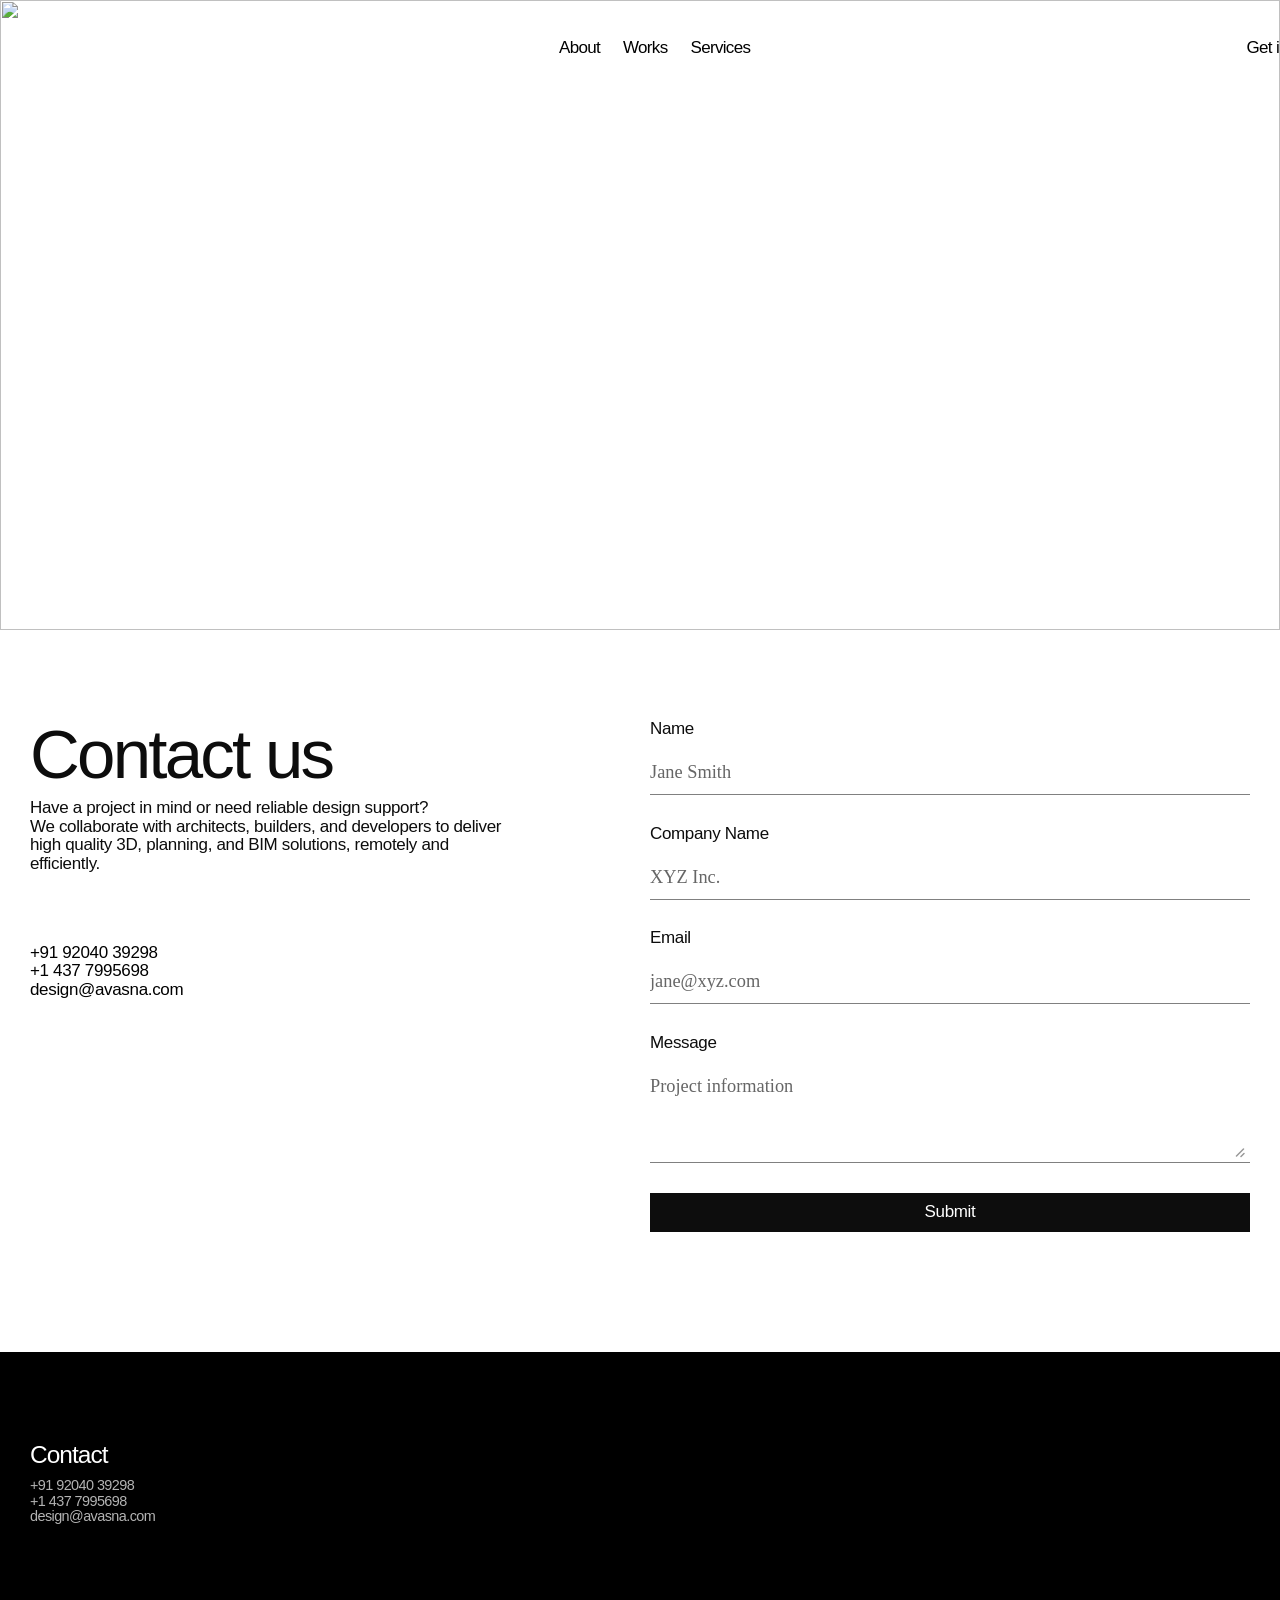
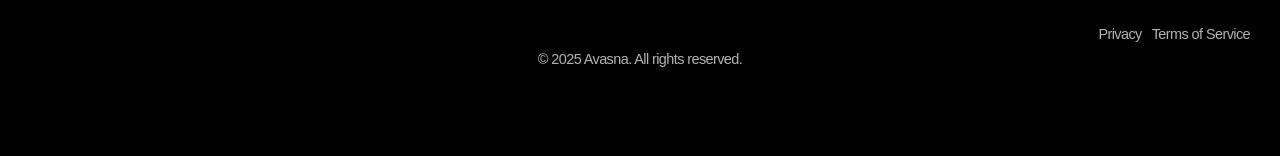
==== contact/index.html @ dd9eb486 "Add files via upload" ====
<!DOCTYPE html><!-- Made in Framer · framer.com ✨ --><!-- Published Apr 28, 2026, 6:02 PM UTC --><html lang="en" data-redirect-timezone="1" class="lenis"><head><meta http-equiv="Content-Type" content="text/html; charset=UTF-8"><style rel="stylesheet" type="text/css">@charset "utf-8";

@font-face { font-family: "Host Grotesk"; font-style: italic; font-weight: 700; font-display: swap; src: url("https://fonts.gstatic.com/s/hostgrotesk/v5/co3SmWBnlCJ3U42vbbfdwMjZoULo4bgYM-BIrC-NwVKT9xd8AnI.woff2") format("woff2"); unicode-range: U+100-2BA, U+2BD-2C5, U+2C7-2CC, U+2CE-2D7, U+2DD-2FF, U+304, U+308, U+329, U+1D00-1DBF, U+1E00-1E9F, U+1EF2-1EFF, U+2020, U+20A0-20AB, U+20AD-20C0, U+2113, U+2C60-2C7F, U+A720-A7FF; }

@font-face { font-family: "Host Grotesk"; font-style: italic; font-weight: 700; font-display: swap; src: url("https://fonts.gstatic.com/s/hostgrotesk/v5/co3SmWBnlCJ3U42vbbfdwMjZoULo4bgYM-BIrC-NwVKT-Rd8.woff2") format("woff2"); unicode-range: U+0-FF, U+131, U+152-153, U+2BB-2BC, U+2C6, U+2DA, U+2DC, U+304, U+308, U+329, U+2000-206F, U+20AC, U+2122, U+2191, U+2193, U+2212, U+2215, U+FEFF, U+FFFD; }

@font-face { font-family: "Host Grotesk"; font-style: normal; font-weight: 700; font-display: swap; src: url("https://fonts.gstatic.com/s/hostgrotesk/v5/co3UmWBnlCJ3U42vbbfdwMjzqHAXOdFzqU5PuQDJ_h-j-w94.woff2") format("woff2"); unicode-range: U+100-2BA, U+2BD-2C5, U+2C7-2CC, U+2CE-2D7, U+2DD-2FF, U+304, U+308, U+329, U+1D00-1DBF, U+1E00-1E9F, U+1EF2-1EFF, U+2020, U+20A0-20AB, U+20AD-20C0, U+2113, U+2C60-2C7F, U+A720-A7FF; }

@font-face { font-family: "Host Grotesk"; font-style: normal; font-weight: 700; font-display: swap; src: url("https://fonts.gstatic.com/s/hostgrotesk/v5/co3UmWBnlCJ3U42vbbfdwMjzqHAXOdFzqU5PuQDJ_hGj-w.woff2") format("woff2"); unicode-range: U+0-FF, U+131, U+152-153, U+2BB-2BC, U+2C6, U+2DA, U+2DC, U+304, U+308, U+329, U+2000-206F, U+20AC, U+2122, U+2191, U+2193, U+2212, U+2215, U+FEFF, U+FFFD; }

@font-face { font-family: "Fragment Mono"; font-style: normal; font-weight: 400; src: url("https://fonts.gstatic.com/s/fragmentmono/v6/4iCr6K5wfMRRjxp0DA6-2CLnB45HhrUI.woff2") format("woff2"); unicode-range: U+460-52F, U+1C80-1C8A, U+20B4, U+2DE0-2DFF, U+A640-A69F, U+FE2E-FE2F; }

@font-face { font-family: "Fragment Mono"; font-style: normal; font-weight: 400; src: url("https://fonts.gstatic.com/s/fragmentmono/v6/4iCr6K5wfMRRjxp0DA6-2CLnB41HhrUI.woff2") format("woff2"); unicode-range: U+100-2BA, U+2BD-2C5, U+2C7-2CC, U+2CE-2D7, U+2DD-2FF, U+304, U+308, U+329, U+1D00-1DBF, U+1E00-1E9F, U+1EF2-1EFF, U+2020, U+20A0-20AB, U+20AD-20C0, U+2113, U+2C60-2C7F, U+A720-A7FF; }

@font-face { font-family: "Fragment Mono"; font-style: normal; font-weight: 400; src: url("https://fonts.gstatic.com/s/fragmentmono/v6/4iCr6K5wfMRRjxp0DA6-2CLnB4NHhg.woff2") format("woff2"); unicode-range: U+0-FF, U+131, U+152-153, U+2BB-2BC, U+2C6, U+2DA, U+2DC, U+304, U+308, U+329, U+2000-206F, U+20AC, U+2122, U+2191, U+2193, U+2212, U+2215, U+FEFF, U+FFFD; }

@font-face { font-family: "Host Grotesk"; src: url("https://fonts.gstatic.com/s/hostgrotesk/v4/co3UmWBnlCJ3U42vbbfdwMjzqHAXOdFzqU5PubnOzhOp-j94InI.woff2"); font-display: swap; font-style: normal; font-weight: 300; }

@font-face { font-family: "Host Grotesk"; src: url("https://fonts.gstatic.com/s/hostgrotesk/v4/co3UmWBnlCJ3U42vbbfdwMjzqHAXOdFzqU5PuefOzhOp-j94InI.woff2"); font-display: swap; font-style: normal; font-weight: 400; }

@font-face { font-family: "Host Grotesk"; src: url("https://fonts.gstatic.com/s/hostgrotesk/v4/co3SmWBnlCJ3U42vbbfdwMjZoULo4bgYM-BIrC-NJlWj-x19MnL2jg.woff2"); font-display: swap; font-style: italic; font-weight: 400; }

@font-face { font-family: "Host Grotesk"; src: url("https://fonts.gstatic.com/s/hostgrotesk/v4/co3SmWBnlCJ3U42vbbfdwMjZoULo4bgYM-BIrC-NeFWj-x19MnL2jg.woff2"); font-display: swap; font-style: italic; font-weight: 300; }

@font-face { font-family: Inter; src: url("https://framerusercontent.com/assets/5vvr9Vy74if2I6bQbJvbw7SY1pQ.woff2"); font-display: swap; font-style: normal; font-weight: 400; unicode-range: U+460-52F, U+1C80-1C88, U+20B4, U+2DE0-2DFF, U+A640-A69F, U+FE2E-FE2F; }

@font-face { font-family: Inter; src: url("https://framerusercontent.com/assets/EOr0mi4hNtlgWNn9if640EZzXCo.woff2"); font-display: swap; font-style: normal; font-weight: 400; unicode-range: U+301, U+400-45F, U+490-491, U+4B0-4B1, U+2116; }

@font-face { font-family: Inter; src: url("https://framerusercontent.com/assets/Y9k9QrlZAqio88Klkmbd8VoMQc.woff2"); font-display: swap; font-style: normal; font-weight: 400; unicode-range: U+1F00-1FFF; }

@font-face { font-family: Inter; src: url("https://framerusercontent.com/assets/OYrD2tBIBPvoJXiIHnLoOXnY9M.woff2"); font-display: swap; font-style: normal; font-weight: 400; unicode-range: U+370-3FF; }

@font-face { font-family: Inter; src: url("https://framerusercontent.com/assets/JeYwfuaPfZHQhEG8U5gtPDZ7WQ.woff2"); font-display: swap; font-style: normal; font-weight: 400; unicode-range: U+100-24F, U+259, U+1E00-1EFF, U+2020, U+20A0-20AB, U+20AD-20CF, U+2113, U+2C60-2C7F, U+A720-A7FF; }

@font-face { font-family: Inter; src: url("https://framerusercontent.com/assets/GrgcKwrN6d3Uz8EwcLHZxwEfC4.woff2"); font-display: swap; font-style: normal; font-weight: 400; unicode-range: U+0-FF, U+131, U+152-153, U+2BB-2BC, U+2C6, U+2DA, U+2DC, U+2000-206F, U+2070, U+2074-207E, U+2080-208E, U+20AC, U+2122, U+2191, U+2193, U+2212, U+2215, U+FEFF, U+FFFD; }

@font-face { font-family: Inter; src: url("https://framerusercontent.com/assets/b6Y37FthZeALduNqHicBT6FutY.woff2"); font-display: swap; font-style: normal; font-weight: 400; unicode-range: U+102-103, U+110-111, U+128-129, U+168-169, U+1A0-1A1, U+1AF-1B0, U+1EA0-1EF9, U+20AB; }

@font-face { font-family: Inter; src: url("https://framerusercontent.com/assets/CfMzU8w2e7tHgF4T4rATMPuWosA.woff2"); font-display: swap; font-style: italic; font-weight: 400; unicode-range: U+460-52F, U+1C80-1C88, U+20B4, U+2DE0-2DFF, U+A640-A69F, U+FE2E-FE2F; }

@font-face { font-family: Inter; src: url("https://framerusercontent.com/assets/867QObYax8ANsfX4TGEVU9YiCM.woff2"); font-display: swap; font-style: italic; font-weight: 400; unicode-range: U+301, U+400-45F, U+490-491, U+4B0-4B1, U+2116; }

@font-face { font-family: Inter; src: url("https://framerusercontent.com/assets/Oyn2ZbENFdnW7mt2Lzjk1h9Zb9k.woff2"); font-display: swap; font-style: italic; font-weight: 400; unicode-range: U+1F00-1FFF; }

@font-face { font-family: Inter; src: url("https://framerusercontent.com/assets/cdAe8hgZ1cMyLu9g005pAW3xMo.woff2"); font-display: swap; font-style: italic; font-weight: 400; unicode-range: U+370-3FF; }

@font-face { font-family: Inter; src: url("https://framerusercontent.com/assets/DOfvtmE1UplCq161m6Hj8CSQYg.woff2"); font-display: swap; font-style: italic; font-weight: 400; unicode-range: U+100-24F, U+259, U+1E00-1EFF, U+2020, U+20A0-20AB, U+20AD-20CF, U+2113, U+2C60-2C7F, U+A720-A7FF; }

@font-face { font-family: Inter; src: url("https://framerusercontent.com/assets/pKRFNWFoZl77qYCAIp84lN1h944.woff2"); font-display: swap; font-style: italic; font-weight: 400; unicode-range: U+0-FF, U+131, U+152-153, U+2BB-2BC, U+2C6, U+2DA, U+2DC, U+2000-206F, U+2070, U+2074-207E, U+2080-208E, U+20AC, U+2122, U+2191, U+2193, U+2212, U+2215, U+FEFF, U+FFFD; }

@font-face { font-family: Inter; src: url("https://framerusercontent.com/assets/tKtBcDnBMevsEEJKdNGhhkLzYo.woff2"); font-display: swap; font-style: italic; font-weight: 400; unicode-range: U+102-103, U+110-111, U+128-129, U+168-169, U+1A0-1A1, U+1AF-1B0, U+1EA0-1EF9, U+20AB; }

@font-face { font-family: Inter; src: url("https://framerusercontent.com/assets/DpPBYI0sL4fYLgAkX8KXOPVt7c.woff2"); font-display: swap; font-style: normal; font-weight: 700; unicode-range: U+460-52F, U+1C80-1C88, U+20B4, U+2DE0-2DFF, U+A640-A69F, U+FE2E-FE2F; }

@font-face { font-family: Inter; src: url("https://framerusercontent.com/assets/4RAEQdEOrcnDkhHiiCbJOw92Lk.woff2"); font-display: swap; font-style: normal; font-weight: 700; unicode-range: U+301, U+400-45F, U+490-491, U+4B0-4B1, U+2116; }

@font-face { font-family: Inter; src: url("https://framerusercontent.com/assets/1K3W8DizY3v4emK8Mb08YHxTbs.woff2"); font-display: swap; font-style: normal; font-weight: 700; unicode-range: U+1F00-1FFF; }

@font-face { font-family: Inter; src: url("https://framerusercontent.com/assets/tUSCtfYVM1I1IchuyCwz9gDdQ.woff2"); font-display: swap; font-style: normal; font-weight: 700; unicode-range: U+370-3FF; }

@font-face { font-family: Inter; src: url("https://framerusercontent.com/assets/VgYFWiwsAC5OYxAycRXXvhze58.woff2"); font-display: swap; font-style: normal; font-weight: 700; unicode-range: U+100-24F, U+259, U+1E00-1EFF, U+2020, U+20A0-20AB, U+20AD-20CF, U+2113, U+2C60-2C7F, U+A720-A7FF; }

@font-face { font-family: Inter; src: url("https://framerusercontent.com/assets/syRNPWzAMIrcJ3wIlPIP43KjQs.woff2"); font-display: swap; font-style: normal; font-weight: 700; unicode-range: U+0-FF, U+131, U+152-153, U+2BB-2BC, U+2C6, U+2DA, U+2DC, U+2000-206F, U+2070, U+2074-207E, U+2080-208E, U+20AC, U+2122, U+2191, U+2193, U+2212, U+2215, U+FEFF, U+FFFD; }

@font-face { font-family: Inter; src: url("https://framerusercontent.com/assets/GIryZETIX4IFypco5pYZONKhJIo.woff2"); font-display: swap; font-style: normal; font-weight: 700; unicode-range: U+102-103, U+110-111, U+128-129, U+168-169, U+1A0-1A1, U+1AF-1B0, U+1EA0-1EF9, U+20AB; }

@font-face { font-family: "Host Grotesk Placeholder"; src: local("Arial"); ascent-override: 95.95%; descent-override: 29.78%; line-gap-override: 0%; size-adjust: 105.78%; }

@font-face { font-family: "Inter Placeholder"; src: local("Arial"); ascent-override: 89.79%; descent-override: 22.36%; line-gap-override: 0%; size-adjust: 107.89%; }</style><style rel="stylesheet" type="text/css">@charset "utf-8";

html, body, #main { box-sizing: border-box; margin: 0px; padding: 0px; }

:root { -webkit-font-smoothing: antialiased; }

* { box-sizing: border-box; -webkit-font-smoothing: inherit; }

h1, h2, h3, h4, h5, h6, p, figure { margin: 0px; }

body, input, textarea, select, button { font-family: sans-serif; font-size: 12px; }

body { --token-b04ecc87-68a2-4df7-bd32-e482e339b98a: #0d0d0d; --token-09e12441-e142-4505-ad49-e5d8f401408b: #fff; --token-86a23de7-5abe-4ce6-b6ca-3b302cff504c: #333; --token-9c300699-ebf3-44ca-b4b8-ae46031bf176: gray; --token-7cbaa607-d49f-4967-8602-5490457921b4: #666; --token-41e4feda-c00f-41d3-b81e-1931f2bbbe57: #e5e5e5; }

@supports (z-index:calc(infinity)) {
  #__framer-badge-container { --infinity: infinity; }
}

#__framer-badge-container { pointer-events: none; width: 100%; z-index: calc(var(--infinity,2147480000)); justify-content: flex-end; padding: 20px; display: flex; position: fixed; bottom: 0px; }

@supports (background:-webkit-named-image(i)) and (not (grid-template-rows:subgrid)) {
  body { --framer-will-change-override: transform; }
}

@supports (background:-webkit-named-image(i)) and (not (position-area:top right)) {
  body { --framer-will-change-filter-override: filter; }
}

[data-framer-component-type="Text"] div div span, [data-framer-component-type="Text"] a div span, [data-framer-component-type="Text"] span span span, [data-framer-component-type="Text"] p span span, [data-framer-component-type="Text"] h1 span span, [data-framer-component-type="Text"] h2 span span, [data-framer-component-type="Text"] h3 span span, [data-framer-component-type="Text"] h4 span span, [data-framer-component-type="Text"] h5 span span, [data-framer-component-type="Text"] h6 span span, [data-framer-component-type="Text"] a { font-family: var(--font-family); font-style: var(--font-style); font-weight: min(calc(var(--framer-font-weight-increase,0) + var(--font-weight,400)),900); color: var(--text-color); letter-spacing: var(--letter-spacing); font-size: var(--font-size); text-transform: var(--text-transform); --text-decoration: var(--framer-text-decoration-style,solid)var(--framer-text-decoration,none)var(--framer-text-decoration-color,currentcolor)var(--framer-text-decoration-thickness,auto); --text-decoration-skip-ink: var(--framer-text-decoration-skip-ink); --text-underline-offset: var(--framer-text-decoration-offset); line-height: var(--line-height); --font-family: var(--framer-font-family); --font-style: var(--framer-font-style); --font-weight: var(--framer-font-weight); --text-color: var(--framer-text-color); --letter-spacing: var(--framer-letter-spacing); --font-size: var(--framer-font-size); --text-transform: var(--framer-text-transform); --line-height: var(--framer-line-height); }

@supports not (color:color(display-p3 1 1 1)) {
  p.framer-text, div.framer-text, h1.framer-text, h2.framer-text, h3.framer-text, h4.framer-text, h5.framer-text, h6.framer-text, li.framer-text, ol.framer-text, ul.framer-text, span.framer-text:not([data-text-fill]) { color: var(--framer-blockquote-text-color-rgb,var(--framer-blockquote-text-color,var(--framer-text-color-rgb,var(--framer-text-color,#000)))); -webkit-text-stroke-color: var(--framer-text-stroke-color-rgb,var(--framer-text-stroke-color,initial)); }
  mark.framer-text { background-color: var(--framer-blockquote-text-background-color-rgb,var(--framer-blockquote-text-background-color,var(--framer-text-background-color-rgb,var(--framer-text-background-color,initial)))); }
}

@supports not (color:color(display-p3 1 1 1)) {
  code.framer-text, code.framer-text span.framer-text:not([data-text-fill]) { color: var(--framer-blockquote-text-color-rgb,var(--framer-blockquote-text-color,var(--framer-code-text-color-rgb,var(--framer-code-text-color,var(--framer-text-color-rgb,var(--framer-text-color,#000)))))); }
}

@supports not (color:color(display-p3 1 1 1)) {
  a.framer-text, span.framer-text[data-nested-link] { color: var(--framer-blockquote-text-color-rgb,var(--framer-blockquote-text-color,var(--framer-link-text-color-rgb,var(--framer-link-text-color,var(--framer-text-color-rgb,var(--framer-text-color,#000)))))); background-color: var(--framer-link-text-background-color-rgb,var(--framer-link-text-background-color,initial)); text-decoration-color: var(--framer-link-text-decoration-color-rgb,var(--framer-link-text-decoration-color,var(--framer-text-decoration-color-rgb,var(--framer-text-decoration-color,currentcolor)))); }
}

@supports not (color:color(display-p3 1 1 1)) {
  code.framer-text a.framer-text, code.framer-text a.framer-text span.framer-text:not([data-text-fill]), code.framer-text span.framer-text[data-nested-link], code.framer-text span.framer-text[data-nested-link] span.framer-text:not([data-text-fill]) { color: var(--framer-blockquote-text-color-rgb,var(--framer-blockquote-text-color,var(--framer-link-text-color-rgb,var(--framer-link-text-color,var(--framer-code-text-color-rgb,var(--framer-code-text-color,var(--framer-text-color-rgb,var(--framer-text-color,#000)))))))); }
}

@supports not (color:color(display-p3 1 1 1)) {
  a.framer-text:hover, span.framer-text[data-nested-link]:hover { color: var(--framer-link-hover-text-color-rgb,var(--framer-link-hover-text-color,var(--framer-blockquote-text-color-rgb,var(--framer-blockquote-text-color,var(--framer-link-text-color-rgb,var(--framer-link-text-color,var(--framer-text-color-rgb,var(--framer-text-color,#000)))))))); background-color: var(--framer-link-hover-text-background-color-rgb,var(--framer-link-hover-text-background-color,var(--framer-link-text-background-color-rgb,var(--framer-link-text-background-color,var(--framer-text-background-color-rgb,var(--framer-text-background-color,initial)))))); text-decoration-color: var(--framer-link-hover-text-decoration-color-rgb,var(--framer-link-hover-text-decoration-color,var(--framer-link-text-decoration-color-rgb,var(--framer-link-text-decoration-color,var(--framer-text-decoration-color-rgb,var(--framer-text-decoration-color,currentcolor)))))); }
}

@supports not (color:color(display-p3 1 1 1)) {
  code.framer-text a.framer-text:hover, code.framer-text span.framer-text[data-nested-link]:hover { color: var(--framer-link-hover-text-color-rgb,var(--framer-link-hover-text-color,var(--framer-blockquote-text-color-rgb,var(--framer-blockquote-text-color,var(--framer-link-text-color-rgb,var(--framer-link-text-color,var(--framer-code-text-color-rgb,var(--framer-code-text-color,var(--framer-text-color-rgb,var(--framer-text-color,#000)))))))))); }
}

@supports not (color:color(display-p3 1 1 1)) {
  a.framer-text[data-framer-page-link-current], span.framer-text[data-framer-page-link-current] { color: var(--framer-link-current-text-color-rgb,var(--framer-link-current-text-color,var(--framer-link-text-color-rgb,var(--framer-link-text-color,var(--framer-text-color-rgb,var(--framer-text-color,#000)))))); background-color: var(--framer-link-current-text-background-color-rgb,var(--framer-link-current-text-background-color,var(--framer-link-text-background-color-rgb,var(--framer-link-text-background-color,var(--framer-text-background-color-rgb,var(--framer-text-background-color,initial)))))); text-decoration-color: var(--framer-link-current-text-decoration-color-rgb,var(--framer-link-current-text-decoration-color,var(--framer-link-text-decoration-color-rgb,var(--framer-link-text-decoration-color,var(--framer-text-decoration-color-rgb,var(--framer-text-decoration-color,currentcolor)))))); }
}

@supports not (color:color(display-p3 1 1 1)) {
  code.framer-text a.framer-text[data-framer-page-link-current], code.framer-text a.framer-text[data-framer-page-link-current] span.framer-text:not([data-text-fill]), code.framer-text span.framer-text[data-framer-page-link-current], code.framer-text span.framer-text[data-framer-page-link-current] span.framer-text:not([data-text-fill]) { color: var(--framer-link-current-text-color-rgb,var(--framer-link-current-text-color,var(--framer-link-text-color-rgb,var(--framer-link-text-color,var(--framer-code-text-color-rgb,var(--framer-code-text-color,var(--framer-text-color-rgb,var(--framer-text-color,#000)))))))); background-color: var(--framer-link-current-text-background-color-rgb,var(--framer-link-current-text-background-color,var(--framer-link-text-background-color-rgb,var(--framer-link-text-background-color,var(--framer-text-background-color-rgb,var(--framer-text-background-color,initial)))))); }
}

@supports not (color:color(display-p3 1 1 1)) {
  a.framer-text[data-framer-page-link-current]:hover, span.framer-text[data-framer-page-link-current]:hover { color: var(--framer-link-hover-text-color-rgb,var(--framer-link-hover-text-color,var(--framer-link-current-text-color-rgb,var(--framer-link-current-text-color,var(--framer-link-text-color-rgb,var(--framer-link-text-color,var(--framer-code-text-color-rgb,var(--framer-code-text-color,var(--framer-text-color-rgb,var(--framer-text-color,#000)))))))))); background-color: var(--framer-link-hover-text-background-color-rgb,var(--framer-link-hover-text-background-color,var(--framer-link-current-text-background-color-rgb,var(--framer-link-current-text-background-color,var(--framer-link-text-background-color-rgb,var(--framer-link-text-background-color,initial)))))); text-decoration-color: var(--framer-link-hover-text-decoration-color-rgb,var(--framer-link-hover-text-decoration-color,var(--framer-link-current-text-decoration-color-rgb,var(--framer-link-current-text-decoration-color,var(--framer-link-text-decoration-color-rgb,var(--framer-link-text-decoration-color,var(--framer-text-decoration-color-rgb,var(--framer-text-decoration-color,currentcolor)))))))); }
}

@supports not (color:color(display-p3 1 1 1)) {
  code.framer-text a.framer-text[data-framer-page-link-current]:hover, code.framer-text a.framer-text[data-framer-page-link-current]:hover span.framer-text:not([data-text-fill]), code.framer-text span.framer-text[data-framer-page-link-current]:hover, code.framer-text span.framer-text[data-framer-page-link-current]:hover span.framer-text:not([data-text-fill]) { color: var(--framer-link-hover-text-color-rgb,var(--framer-link-hover-text-color,var(--framer-link-current-text-color-rgb,var(--framer-link-current-text-color,var(--framer-link-text-color-rgb,var(--framer-link-text-color,var(--framer-code-text-color-rgb,var(--framer-code-text-color,var(--framer-text-color-rgb,var(--framer-text-color,#000)))))))))); background-color: var(--framer-link-hover-text-background-color-rgb,var(--framer-link-hover-text-background-color,var(--framer-link-current-text-background-color-rgb,var(--framer-link-current-text-background-color,var(--framer-link-text-background-color-rgb,var(--framer-link-text-background-color,initial)))))); }
}

@supports not (aspect-ratio:1) {
  .framer-text-module:not([data-width="fit"])[style*="aspect-ratio"] { position: relative !important; }
  .framer-text-module:not([data-width="fit"])[style*="aspect-ratio"]::before { content: ""; padding-bottom: calc(100%/calc(var(--aspect-ratio))); display: block; }
  .framer-text-module[data-width="fill"] > :first-child, .framer-text-module[data-width="fill"] > .ssr-variant > :first-child, .framer-text-module:not([data-width="fit"])[style*="aspect-ratio"] > :first-child, .framer-text-module:not([data-width="fit"])[style*="aspect-ratio"] > .ssr-variant > :first-child { position: absolute; top: 0px; left: 0px; height: 100% !important; }
}

@supports not (overflow:clip) {
  :root { --overflow-clip-fallback: hidden; }
}

@supports (background:-webkit-named-image(i)) and (not (contain-intrinsic-size:inherit)) {
  div.framer-text, p.framer-text, h1.framer-text, h2.framer-text, h3.framer-text, h4.framer-text, h5.framer-text, h6.framer-text, ol.framer-text, ul.framer-text, li.framer-text, blockquote.framer-text, .framer-text.framer-image { display: var(--text-truncation-display-inline-for-safari-16,revert); }
  div.framer-text::after, p.framer-text::after, h1.framer-text::after, h2.framer-text::after, h3.framer-text::after, h4.framer-text::after, h5.framer-text::after, h6.framer-text::after, ol.framer-text::after, ul.framer-text::after, li.framer-text::after, blockquote.framer-text::after, .framer-text.framer-image::after { content: var(--text-truncation-line-break-for-safari-16); white-space: pre; }
  .framer-text.framer-text-module, .framer-text.framer-table-wrapper { display: var(--text-truncation-display-none-for-safari-16,revert); }
  p.framer-text[data-text-fill] { display: var(--text-truncation-display-inline-for-safari-16,inline-block); }
}

@supports (corner-shape:superellipse(2)) {
  :root { --one-if-corner-shape-supported: 1; }
}

.framer-cursor-none, .framer-cursor-none * { cursor: none !important; }

.framer-pointer-events-none, .framer-pointer-events-none * { pointer-events: none !important; }

@supports (aspect-ratio:1) {
  body { --framer-aspect-ratio-supported: auto; }
}

.framer-yFeuA.framer-1043i7g, .framer-yFeuA .framer-1043i7g { display: block; }

.framer-yFeuA.framer-j2be88 { background-color: var(--cexm24); height: min-content; overflow: var(--overflow-clip-fallback,clip); flex-flow: column; place-content: center flex-start; align-items: center; gap: 0px; width: 100%; padding: 0px; display: flex; position: relative; }

.framer-yFeuA .framer-1ohpsdu-container { flex: 0 0 auto; order: -1000; width: auto; height: auto; position: relative; }

.framer-yFeuA .framer-xy6aq4-container { mix-blend-mode: exclusion; z-index: 1; flex: 0 0 auto; order: -999; height: 90px; position: absolute; top: 3px; left: 0px; right: 0px; }

.framer-yFeuA .framer-1uzpf1x { background: 0px 0px; flex-grow: 1; width: 0px; height: 0px; margin: 0px; position: relative; }

.framer-yFeuA .framer-1k9ipc8-container { flex: 0 0 auto; order: 1003; width: 100%; height: auto; position: relative; }

[data-layout-template="true"] > #overlay { margin-bottom: 0px; }

@media (max-width: 809.98px) {
  .framer-yFeuA .framer-xy6aq4-container { z-index: 3; }
}

html.lenis { height: auto; }

.lenis.lenis-smooth { scroll-behavior: auto !important; }

.lenis.lenis-smooth [data-lenis-prevent] { overscroll-behavior: contain; }

.lenis.lenis-stopped { overflow: hidden; }

.lenis.lenis-scrolling iframe { pointer-events: none; }

.ssr-variant { display: contents; }

@supports (aspect-ratio:1) {
  body { --framer-aspect-ratio-supported: auto; }
}

.framer-7GdkX.framer-1e9wqk6, .framer-7GdkX .framer-1e9wqk6 { display: block; }

.framer-7GdkX.framer-1wmwcae { height: 90px; overflow: var(--overflow-clip-fallback,clip); flex-flow: row; place-content: center; align-items: center; gap: 10px; width: 1440px; padding: 30px 30px 10px; display: flex; position: relative; }

.framer-7GdkX .framer-1fzc1bp { z-index: 1; flex-flow: row; flex: 0 0 auto; place-content: center; align-items: center; gap: 10px; width: 1380px; max-width: 1440px; height: min-content; padding: 0px; display: flex; position: absolute; top: 50%; left: 50%; overflow: visible; }

.framer-7GdkX .framer-2upris { flex: 1 0 0px; width: 1px; height: 60px; position: relative; overflow: visible; }

.framer-7GdkX .framer-1wxvv9b { flex-flow: column; flex: 0 0 auto; place-content: center; align-items: center; gap: 10px; width: 100%; height: min-content; padding: 0px; display: flex; position: absolute; top: 50%; left: 0px; overflow: visible; }

.framer-7GdkX .framer-1jhp6m1 { flex-flow: row; flex: 0 0 auto; place-content: center; align-items: center; gap: 10px; width: 100%; height: min-content; min-height: 38px; padding: 0px; display: flex; position: relative; overflow: visible; }

.framer-7GdkX .framer-jz6gxt { flex-flow: row; flex: 1 0 0px; place-content: center; align-items: center; gap: 10px; width: 1px; height: min-content; min-height: 18px; padding: 0px; display: flex; position: relative; overflow: visible; }

.framer-7GdkX .framer-1s2bmk1 { z-index: 1; flex-flow: row; flex: 0 0 auto; place-content: center flex-start; align-items: center; gap: 23px; width: 583px; height: min-content; padding: 0px; display: flex; position: absolute; top: 0px; left: -86px; overflow: visible; }

.framer-7GdkX .framer-j4qfgc-container, .framer-7GdkX .framer-14vsnzj-container, .framer-7GdkX .framer-1b5q5rx-container { flex: 0 0 auto; width: auto; height: auto; position: relative; }

.framer-7GdkX .framer-kvrum3-container { z-index: 1; flex: 0 0 auto; width: auto; position: absolute; top: 0px; bottom: 0px; right: 0px; }

.framer-7GdkX.framer-v-bz07c2.framer-1wmwcae { width: 810px; }

.framer-7GdkX.framer-v-aj4mwl.framer-1wmwcae, .framer-7GdkX.framer-v-1c3mzxp.framer-1wmwcae { width: 390px; padding: 30px 10px 10px; }

.framer-7GdkX.framer-v-aj4mwl .framer-jz6gxt, .framer-7GdkX.framer-v-1c3mzxp .framer-jz6gxt { flex: 0 0 auto; width: min-content; min-width: 180px; }

@supports (aspect-ratio:1) {
  body { --framer-aspect-ratio-supported: auto; }
}

.framer-FZvWF.framer-17ak8ur, .framer-FZvWF .framer-17ak8ur { display: block; }

.framer-FZvWF.framer-1cfmz4l { cursor: pointer; flex-flow: column; place-content: center; align-items: center; gap: 10px; width: min-content; height: min-content; padding: 0px; text-decoration: none; display: flex; position: relative; overflow: visible; }

.framer-FZvWF .framer-uc7dh { white-space: pre; flex: 0 0 auto; width: auto; height: auto; position: relative; }

.framer-Exf4s .framer-styles-preset-r2e871:not(.rich-text-wrapper), .framer-Exf4s .framer-styles-preset-r2e871.rich-text-wrapper p { --framer-font-family: "Host Grotesk","Host Grotesk Placeholder",sans-serif; --framer-font-family-bold: "Host Grotesk","Host Grotesk Placeholder",sans-serif; --framer-font-family-bold-italic: "Host Grotesk","Host Grotesk Placeholder",sans-serif; --framer-font-family-italic: "Host Grotesk","Host Grotesk Placeholder",sans-serif; --framer-font-open-type-features: normal; --framer-font-size: calc(var(--framer-root-font-size,1rem)*2.5); --framer-font-style: normal; --framer-font-style-bold: normal; --framer-font-style-bold-italic: italic; --framer-font-style-italic: italic; --framer-font-variation-axes: normal; --framer-font-weight: 300; --framer-font-weight-bold: 400; --framer-font-weight-bold-italic: 400; --framer-font-weight-italic: 300; --framer-letter-spacing: -.04em; --framer-line-height: 100%; --framer-paragraph-spacing: 20px; --framer-text-alignment: start; --framer-text-color: #000; --framer-text-decoration: none; --framer-text-stroke-color: initial; --framer-text-stroke-width: initial; --framer-text-transform: none; }

body { --framer-will-change-override: none; }

@supports (background:-webkit-named-image(i)) and (not (grid-template-rows:subgrid)) {
  body { --framer-will-change-override: transform; }
}

body { --framer-will-change-filter-override: none; }

@supports (background:-webkit-named-image(i)) and (not (position-area:top right)) {
  body { --framer-will-change-filter-override: filter; }
}

[data-framer-component-type] { position: absolute; }

[data-framer-component-type="Text"] { cursor: inherit; }

[data-framer-component-text-autosized] * { white-space: pre; }

[data-framer-component-type="Text"] > * { text-align: var(--framer-text-alignment,start); }

[data-framer-component-type="Text"] span span, [data-framer-component-type="Text"] p span, [data-framer-component-type="Text"] h1 span, [data-framer-component-type="Text"] h2 span, [data-framer-component-type="Text"] h3 span, [data-framer-component-type="Text"] h4 span, [data-framer-component-type="Text"] h5 span, [data-framer-component-type="Text"] h6 span { display: block; }

[data-framer-component-type="Text"] span span span, [data-framer-component-type="Text"] p span span, [data-framer-component-type="Text"] h1 span span, [data-framer-component-type="Text"] h2 span span, [data-framer-component-type="Text"] h3 span span, [data-framer-component-type="Text"] h4 span span, [data-framer-component-type="Text"] h5 span span, [data-framer-component-type="Text"] h6 span span { display: unset; }

[data-framer-component-type="Text"] div div span, [data-framer-component-type="Text"] a div span, [data-framer-component-type="Text"] span span span, [data-framer-component-type="Text"] p span span, [data-framer-component-type="Text"] h1 span span, [data-framer-component-type="Text"] h2 span span, [data-framer-component-type="Text"] h3 span span, [data-framer-component-type="Text"] h4 span span, [data-framer-component-type="Text"] h5 span span, [data-framer-component-type="Text"] h6 span span, [data-framer-component-type="Text"] a { font-family: var(--font-family); font-style: var(--font-style); font-weight: min(calc(var(--framer-font-weight-increase,0) + var(--font-weight,400)),900); color: var(--text-color); letter-spacing: var(--letter-spacing); font-size: var(--font-size); text-transform: var(--text-transform); --text-decoration: var(--framer-text-decoration-style,solid)var(--framer-text-decoration,none)var(--framer-text-decoration-color,currentcolor)var(--framer-text-decoration-thickness,auto); --text-decoration-skip-ink: var(--framer-text-decoration-skip-ink); --text-underline-offset: var(--framer-text-decoration-offset); line-height: var(--line-height); --font-family: var(--framer-font-family); --font-style: var(--framer-font-style); --font-weight: var(--framer-font-weight); --text-color: var(--framer-text-color); --letter-spacing: var(--framer-letter-spacing); --font-size: var(--framer-font-size); --text-transform: var(--framer-text-transform); --line-height: var(--framer-line-height); }

[data-framer-component-type="Text"] a, [data-framer-component-type="Text"] a div span, [data-framer-component-type="Text"] a span span span, [data-framer-component-type="Text"] a p span span, [data-framer-component-type="Text"] a h1 span span, [data-framer-component-type="Text"] a h2 span span, [data-framer-component-type="Text"] a h3 span span, [data-framer-component-type="Text"] a h4 span span, [data-framer-component-type="Text"] a h5 span span, [data-framer-component-type="Text"] a h6 span span { --font-family: var(--framer-link-font-family,var(--framer-font-family)); --font-style: var(--framer-link-font-style,var(--framer-font-style)); --font-weight: var(--framer-link-font-weight,var(--framer-font-weight)); --text-color: var(--framer-link-text-color,var(--framer-text-color)); --font-size: var(--framer-link-font-size,var(--framer-font-size)); --text-transform: var(--framer-link-text-transform,var(--framer-text-transform)); --text-decoration: var(--framer-link-text-decoration-style,var(--framer-text-decoration-style,solid))var(--framer-link-text-decoration,var(--framer-text-decoration,none))var(--framer-link-text-decoration-color,var(--framer-text-decoration-color,currentcolor))var(--framer-link-text-decoration-thickness,var(--framer-text-decoration-thickness,auto)); --text-decoration-skip-ink: var(--framer-link-text-decoration-skip-ink,var(--framer-text-decoration-skip-ink)); --text-underline-offset: var(--framer-link-text-decoration-offset,var(--framer-text-decoration-offset)); }

[data-framer-component-type="Text"] a:hover, [data-framer-component-type="Text"] a div span:hover, [data-framer-component-type="Text"] a span span span:hover, [data-framer-component-type="Text"] a p span span:hover, [data-framer-component-type="Text"] a h1 span span:hover, [data-framer-component-type="Text"] a h2 span span:hover, [data-framer-component-type="Text"] a h3 span span:hover, [data-framer-component-type="Text"] a h4 span span:hover, [data-framer-component-type="Text"] a h5 span span:hover, [data-framer-component-type="Text"] a h6 span span:hover { --font-family: var(--framer-link-hover-font-family,var(--framer-link-font-family,var(--framer-font-family))); --font-style: var(--framer-link-hover-font-style,var(--framer-link-font-style,var(--framer-font-style))); --font-weight: var(--framer-link-hover-font-weight,var(--framer-link-font-weight,var(--framer-font-weight))); --text-color: var(--framer-link-hover-text-color,var(--framer-link-text-color,var(--framer-text-color))); --font-size: var(--framer-link-hover-font-size,var(--framer-link-font-size,var(--framer-font-size))); --text-transform: var(--framer-link-hover-text-transform,var(--framer-link-text-transform,var(--framer-text-transform))); --text-decoration: var(--framer-link-hover-text-decoration-style,var(--framer-link-text-decoration-style,var(--framer-text-decoration-style,solid)))var(--framer-link-hover-text-decoration,var(--framer-link-text-decoration,var(--framer-text-decoration,none)))var(--framer-link-hover-text-decoration-color,var(--framer-link-text-decoration-color,var(--framer-text-decoration-color,currentcolor)))var(--framer-link-hover-text-decoration-thickness,var(--framer-link-text-decoration-thickness,var(--framer-text-decoration-thickness,auto))); --text-decoration-skip-ink: var(--framer-link-hover-text-decoration-skip-ink,var(--framer-link-text-decoration-skip-ink,var(--framer-text-decoration-skip-ink))); --text-underline-offset: var(--framer-link-hover-text-decoration-offset,var(--framer-link-text-decoration-offset,var(--framer-text-decoration-offset))); }

[data-framer-component-type="Text"].isCurrent a, [data-framer-component-type="Text"].isCurrent a div span, [data-framer-component-type="Text"].isCurrent a span span span, [data-framer-component-type="Text"].isCurrent a p span span, [data-framer-component-type="Text"].isCurrent a h1 span span, [data-framer-component-type="Text"].isCurrent a h2 span span, [data-framer-component-type="Text"].isCurrent a h3 span span, [data-framer-component-type="Text"].isCurrent a h4 span span, [data-framer-component-type="Text"].isCurrent a h5 span span, [data-framer-component-type="Text"].isCurrent a h6 span span { --font-family: var(--framer-link-current-font-family,var(--framer-link-font-family,var(--framer-font-family))); --font-style: var(--framer-link-current-font-style,var(--framer-link-font-style,var(--framer-font-style))); --font-weight: var(--framer-link-current-font-weight,var(--framer-link-font-weight,var(--framer-font-weight))); --text-color: var(--framer-link-current-text-color,var(--framer-link-text-color,var(--framer-text-color))); --font-size: var(--framer-link-current-font-size,var(--framer-link-font-size,var(--framer-font-size))); --text-transform: var(--framer-link-current-text-transform,var(--framer-link-text-transform,var(--framer-text-transform))); --text-decoration: var(--framer-link-current-text-decoration-style,var(--framer-link-text-decoration-style,var(--framer-text-decoration-style,solid)))var(--framer-link-current-text-decoration,var(--framer-link-text-decoration,var(--framer-text-decoration,none)))var(--framer-link-current-text-decoration-color,var(--framer-link-text-decoration-color,var(--framer-text-decoration-color,currentcolor)))var(--framer-link-current-text-decoration-thickness,var(--framer-link-text-decoration-thickness,var(--framer-text-decoration-thickness,auto))); --text-decoration-skip-ink: var(--framer-link-current-text-decoration-skip-ink,var(--framer-link-text-decoration-skip-ink,var(--framer-text-decoration-skip-ink))); --text-underline-offset: var(--framer-link-current-text-decoration-offset,var(--framer-link-text-decoration-offset,var(--framer-text-decoration-offset))); }

[data-framer-component-type="RichTextContainer"] { outline: none; flex-direction: column; flex-shrink: 0; justify-content: flex-start; display: flex; }

p.framer-text, div.framer-text, figure.framer-text, h1.framer-text, h2.framer-text, h3.framer-text, h4.framer-text, h5.framer-text, h6.framer-text, ol.framer-text, ul.framer-text { margin: 0px; padding: 0px; }

p.framer-text, div.framer-text, h1.framer-text, h2.framer-text, h3.framer-text, h4.framer-text, h5.framer-text, h6.framer-text, li.framer-text, ol.framer-text, ul.framer-text, mark.framer-text, span.framer-text:not([data-text-fill]) { font-family: var(--framer-font-family-preview,var(--framer-blockquote-font-family,var(--framer-font-family,Inter,Inter Placeholder,sans-serif))); font-style: var(--framer-font-style-preview,var(--framer-blockquote-font-style,var(--framer-font-style,normal))); font-weight: var(--framer-font-weight-preview,var(--framer-blockquote-font-weight,var(--framer-font-weight,400))); color: var(--framer-blockquote-text-color,var(--framer-text-color,#000)); font-size: calc(var(--framer-blockquote-font-size,var(--framer-font-size,16px))*var(--framer-font-size-scale,1)); letter-spacing: var(--framer-blockquote-letter-spacing,var(--framer-letter-spacing,0)); text-transform: var(--framer-blockquote-text-transform,var(--framer-text-transform,none)); text-decoration-line: var(--framer-blockquote-text-decoration,var(--framer-text-decoration,initial)); text-decoration-style: var(--framer-blockquote-text-decoration-style,var(--framer-text-decoration-style,initial)); text-decoration-color: var(--framer-blockquote-text-decoration-color,var(--framer-text-decoration-color,initial)); text-decoration-thickness: var(--framer-blockquote-text-decoration-thickness,var(--framer-text-decoration-thickness,initial)); text-decoration-skip-ink: var(--framer-blockquote-text-decoration-skip-ink,var(--framer-text-decoration-skip-ink,initial)); text-underline-offset: var(--framer-blockquote-text-decoration-offset,var(--framer-text-decoration-offset,initial)); line-height: var(--framer-blockquote-line-height,var(--framer-line-height,1.2em)); text-align: var(--framer-blockquote-text-alignment,var(--framer-text-alignment,start)); -webkit-text-stroke-width: var(--framer-text-stroke-width,initial); -webkit-text-stroke-color: var(--framer-text-stroke-color,initial); font-feature-settings: var(--framer-font-open-type-features,initial); font-variation-settings: var(--framer-font-variation-axes-preview,var(--framer-font-variation-axes,normal)); text-wrap: var(--framer-text-wrap-override,var(--framer-text-wrap)); }

mark.framer-text, p.framer-text, div.framer-text, h1.framer-text, h2.framer-text, h3.framer-text, h4.framer-text, h5.framer-text, h6.framer-text, li.framer-text, ol.framer-text, ul.framer-text { background-color: var(--framer-blockquote-text-background-color,var(--framer-text-background-color,initial)); border-radius: var(--framer-blockquote-text-background-radius,var(--framer-text-background-radius,initial)); corner-shape: var(--framer-blockquote-text-background-corner-shape,var(--framer-text-background-corner-shape,initial)); padding: var(--framer-blockquote-text-background-padding,var(--framer-text-background-padding,initial)); }

@supports not (color:color(display-p3 1 1 1)) {
  p.framer-text, div.framer-text, h1.framer-text, h2.framer-text, h3.framer-text, h4.framer-text, h5.framer-text, h6.framer-text, li.framer-text, ol.framer-text, ul.framer-text, span.framer-text:not([data-text-fill]) { color: var(--framer-blockquote-text-color-rgb,var(--framer-blockquote-text-color,var(--framer-text-color-rgb,var(--framer-text-color,#000)))); -webkit-text-stroke-color: var(--framer-text-stroke-color-rgb,var(--framer-text-stroke-color,initial)); }
  mark.framer-text { background-color: var(--framer-blockquote-text-background-color-rgb,var(--framer-blockquote-text-background-color,var(--framer-text-background-color-rgb,var(--framer-text-background-color,initial)))); }
}

.framer-fit-text .framer-text { white-space: pre; }

strong.framer-text { font-family: var(--framer-blockquote-font-family-bold,var(--framer-font-family-bold)); font-style: var(--framer-blockquote-font-style-bold,var(--framer-font-style-bold)); font-weight: var(--framer-blockquote-font-weight-bold,var(--framer-font-weight-bold,bolder)); font-variation-settings: var(--framer-blockquote-font-variation-axes-bold,var(--framer-font-variation-axes-bold)); }

em.framer-text { font-family: var(--framer-blockquote-font-family-italic,var(--framer-font-family-italic)); font-style: var(--framer-blockquote-font-style-italic,var(--framer-font-style-italic,italic)); font-weight: var(--framer-blockquote-font-weight-italic,var(--framer-font-weight-italic)); font-variation-settings: var(--framer-blockquote-font-variation-axes-italic,var(--framer-font-variation-axes-italic)); }

em.framer-text > strong.framer-text { font-family: var(--framer-blockquote-font-family-bold-italic,var(--framer-font-family-bold-italic)); font-style: var(--framer-blockquote-font-style-bold-italic,var(--framer-font-style-bold-italic,italic)); font-weight: var(--framer-blockquote-font-weight-bold-italic,var(--framer-font-weight-bold-italic,bolder)); font-variation-settings: var(--framer-blockquote-font-variation-axes-bold-italic,var(--framer-font-variation-axes-bold-italic)); }

p.framer-text:not(:first-child), div.framer-text:not(:first-child), h1.framer-text:not(:first-child), h2.framer-text:not(:first-child), h3.framer-text:not(:first-child), h4.framer-text:not(:first-child), h5.framer-text:not(:first-child), h6.framer-text:not(:first-child), ol.framer-text:not(:first-child), ul.framer-text:not(:first-child), blockquote.framer-text:not(:first-child), table.framer-text:not(:first-child), figure.framer-text:not(:first-child), .framer-image.framer-text:not(:first-child) { margin-top: var(--framer-blockquote-paragraph-spacing,var(--framer-paragraph-spacing,0)); }

li.framer-text > ul.framer-text:nth-child(2), li.framer-text > ol.framer-text:nth-child(2) { margin-top: 0px; }

.framer-text[data-text-fill] { -webkit-text-fill-color: transparent; padding: max(0em,calc(calc(1.3em - var(--framer-blockquote-line-height,var(--framer-line-height,1.3em)))/2)); margin: min(0em,calc(calc(1.3em - var(--framer-blockquote-line-height,var(--framer-line-height,1.3em)))/-2)); background-clip: text; display: inline-block; }

code.framer-text, code.framer-text span.framer-text:not([data-text-fill]) { font-family: var(--framer-code-font-family,var(--framer-font-family,Inter,Inter Placeholder,sans-serif)); font-style: var(--framer-blockquote-font-style,var(--framer-code-font-style,var(--framer-font-style,normal))); font-weight: var(--framer-blockquote-font-weight,var(--framer-code-font-weight,var(--framer-font-weight,400))); color: var(--framer-blockquote-text-color,var(--framer-code-text-color,var(--framer-text-color,#000))); font-size: calc(var(--framer-blockquote-font-size,var(--framer-font-size,16px))*var(--framer-font-size-scale,1)); letter-spacing: var(--framer-blockquote-letter-spacing,var(--framer-letter-spacing,0)); line-height: var(--framer-blockquote-line-height,var(--framer-line-height,1.2em)); }

@supports not (color:color(display-p3 1 1 1)) {
  code.framer-text, code.framer-text span.framer-text:not([data-text-fill]) { color: var(--framer-blockquote-text-color-rgb,var(--framer-blockquote-text-color,var(--framer-code-text-color-rgb,var(--framer-code-text-color,var(--framer-text-color-rgb,var(--framer-text-color,#000)))))); }
}

blockquote.framer-text { unicode-bidi: initial; margin-block: initial; margin-inline: initial; }

a.framer-text, a.framer-text span.framer-text:not([data-text-fill]), span.framer-text[data-nested-link], span.framer-text[data-nested-link] span.framer-text:not([data-text-fill]) { color: inherit; font-family: var(--framer-font-family-preview,var(--framer-blockquote-font-family,var(--framer-link-font-family,var(--framer-font-family,Inter,Inter Placeholder,sans-serif)))); font-style: var(--framer-font-style-preview,var(--framer-blockquote-font-style,var(--framer-link-font-style,var(--framer-font-style,normal)))); font-weight: var(--framer-font-weight-preview,var(--framer-blockquote-font-weight,var(--framer-link-font-weight,var(--framer-font-weight,400)))); font-size: calc(var(--framer-blockquote-font-size,var(--framer-font-size,16px))*var(--framer-font-size-scale,1)); text-transform: var(--framer-blockquote-text-transform,var(--framer-link-text-transform,var(--framer-text-transform,none))); cursor: var(--framer-custom-cursors,pointer); background-color: initial; border-radius: var(--framer-link-text-background-radius,initial); corner-shape: var(--framer-link-text-background-corner-shape,initial); padding: var(--framer-link-text-background-padding,initial); }

a.framer-text, span.framer-text[data-nested-link] { color: var(--framer-blockquote-text-color,var(--framer-link-text-color,var(--framer-text-color,#000))); text-decoration-line: var(--framer-blockquote-text-decoration,var(--framer-link-text-decoration,var(--framer-text-decoration,initial))); text-decoration-style: var(--framer-blockquote-text-decoration-style,var(--framer-link-text-decoration-style,var(--framer-text-decoration-style,initial))); text-decoration-color: var(--framer-blockquote-text-decoration-color,var(--framer-link-text-decoration-color,var(--framer-text-decoration-color,initial))); text-decoration-thickness: var(--framer-blockquote-text-decoration-thickness,var(--framer-link-text-decoration-thickness,var(--framer-text-decoration-thickness,initial))); text-decoration-skip-ink: var(--framer-blockquote-text-decoration-skip-ink,var(--framer-link-text-decoration-skip-ink,var(--framer-text-decoration-skip-ink,initial))); text-underline-offset: var(--framer-blockquote-text-decoration-offset,var(--framer-link-text-decoration-offset,var(--framer-text-decoration-offset,initial))); background-color: var(--framer-link-text-background-color,initial); }

@supports not (color:color(display-p3 1 1 1)) {
  a.framer-text, span.framer-text[data-nested-link] { color: var(--framer-blockquote-text-color-rgb,var(--framer-blockquote-text-color,var(--framer-link-text-color-rgb,var(--framer-link-text-color,var(--framer-text-color-rgb,var(--framer-text-color,#000)))))); background-color: var(--framer-link-text-background-color-rgb,var(--framer-link-text-background-color,initial)); text-decoration-color: var(--framer-link-text-decoration-color-rgb,var(--framer-link-text-decoration-color,var(--framer-text-decoration-color-rgb,var(--framer-text-decoration-color,currentcolor)))); }
}

code.framer-text a.framer-text, code.framer-text a.framer-text span.framer-text:not([data-text-fill]), code.framer-text span.framer-text[data-nested-link], code.framer-text span.framer-text[data-nested-link] span.framer-text:not([data-text-fill]) { font-family: var(--framer-code-font-family,var(--framer-font-family,Inter,Inter Placeholder,sans-serif)); font-style: var(--framer-blockquote-font-style,var(--framer-code-font-style,var(--framer-font-style,normal))); font-weight: var(--framer-blockquote-font-weight,var(--framer-code-font-weight,var(--framer-font-weight,400))); color: inherit; font-size: calc(var(--framer-blockquote-font-size,var(--framer-font-size,16px))*var(--framer-font-size-scale,1)); }

code.framer-text a.framer-text, code.framer-text span.framer-text[data-nested-link] { color: var(--framer-blockquote-text-color,var(--framer-link-text-color,var(--framer-code-text-color,var(--framer-text-color,#000)))); }

@supports not (color:color(display-p3 1 1 1)) {
  code.framer-text a.framer-text, code.framer-text a.framer-text span.framer-text:not([data-text-fill]), code.framer-text span.framer-text[data-nested-link], code.framer-text span.framer-text[data-nested-link] span.framer-text:not([data-text-fill]) { color: var(--framer-blockquote-text-color-rgb,var(--framer-blockquote-text-color,var(--framer-link-text-color-rgb,var(--framer-link-text-color,var(--framer-code-text-color-rgb,var(--framer-code-text-color,var(--framer-text-color-rgb,var(--framer-text-color,#000)))))))); }
}

a.framer-text:hover, a.framer-text:hover span.framer-text:not([data-text-fill]), span.framer-text[data-nested-link]:hover, span.framer-text[data-nested-link]:hover span.framer-text:not([data-text-fill]) { font-family: var(--framer-font-family-preview,var(--framer-link-hover-font-family,var(--framer-blockquote-font-family,var(--framer-link-font-family,var(--framer-font-family,Inter,Inter Placeholder,sans-serif))))); font-style: var(--framer-font-style-preview,var(--framer-link-hover-font-style,var(--framer-blockquote-font-style,var(--framer-link-font-style,var(--framer-font-style,normal))))); font-weight: var(--framer-font-weight-preview,var(--framer-link-hover-font-weight,var(--framer-blockquote-font-weight,var(--framer-link-font-weight,var(--framer-font-weight,400))))); font-size: calc(var(--framer-link-hover-font-size,var(--framer-blockquote-font-size,var(--framer-font-size,16px)))*var(--framer-font-size-scale,1)); text-transform: var(--framer-link-hover-text-transform,var(--framer-blockquote-text-transform,var(--framer-link-text-transform,var(--framer-text-transform,none)))); border-radius: var(--framer-link-hover-text-background-radius,var(--framer-link-text-background-radius,var(--framer-text-background-radius,initial))); corner-shape: var(--framer-link-hover-text-background-corner-shape,var(--framer-link-text-background-corner-shape,var(--framer-text-background-corner-shape,initial))); padding: var(--framer-link-hover-text-background-padding,var(--framer-link-text-background-padding,var(--framer-text-background-padding,initial))); }

a.framer-text:hover, span.framer-text[data-nested-link]:hover { color: var(--framer-link-hover-text-color,var(--framer-blockquote-text-color,var(--framer-link-text-color,var(--framer-text-color,#000)))); text-decoration-line: var(--framer-link-hover-text-decoration,var(--framer-blockquote-text-decoration,var(--framer-link-text-decoration,var(--framer-text-decoration,initial)))); text-decoration-style: var(--framer-link-hover-text-decoration-style,var(--framer-blockquote-text-decoration-style,var(--framer-link-text-decoration-style,var(--framer-text-decoration-style,initial)))); text-decoration-color: var(--framer-link-hover-text-decoration-color,var(--framer-blockquote-text-decoration-color,var(--framer-link-text-decoration-color,var(--framer-text-decoration-color,initial)))); text-decoration-thickness: var(--framer-link-hover-text-decoration-thickness,var(--framer-blockquote-text-decoration-thickness,var(--framer-link-text-decoration-thickness,var(--framer-text-decoration-thickness,initial)))); text-decoration-skip-ink: var(--framer-link-hover-text-decoration-skip-ink,var(--framer-blockquote-text-decoration-skip-ink,var(--framer-link-text-decoration-skip-ink,var(--framer-text-decoration-skip-ink,initial)))); text-underline-offset: var(--framer-link-hover-text-decoration-offset,var(--framer-blockquote-text-decoration-offset,var(--framer-link-text-decoration-offset,var(--framer-text-decoration-offset,initial)))); background-color: var(--framer-link-hover-text-background-color,var(--framer-link-text-background-color,var(--framer-text-background-color,initial))); }

@supports not (color:color(display-p3 1 1 1)) {
  a.framer-text:hover, span.framer-text[data-nested-link]:hover { color: var(--framer-link-hover-text-color-rgb,var(--framer-link-hover-text-color,var(--framer-blockquote-text-color-rgb,var(--framer-blockquote-text-color,var(--framer-link-text-color-rgb,var(--framer-link-text-color,var(--framer-text-color-rgb,var(--framer-text-color,#000)))))))); background-color: var(--framer-link-hover-text-background-color-rgb,var(--framer-link-hover-text-background-color,var(--framer-link-text-background-color-rgb,var(--framer-link-text-background-color,var(--framer-text-background-color-rgb,var(--framer-text-background-color,initial)))))); text-decoration-color: var(--framer-link-hover-text-decoration-color-rgb,var(--framer-link-hover-text-decoration-color,var(--framer-link-text-decoration-color-rgb,var(--framer-link-text-decoration-color,var(--framer-text-decoration-color-rgb,var(--framer-text-decoration-color,currentcolor)))))); }
}

code.framer-text a.framer-text:hover, code.framer-text span.framer-text[data-nested-link]:hover { color: var(--framer-link-hover-text-color,var(--framer-blockquote-text-color,var(--framer-link-text-color,var(--framer-code-text-color,var(--framer-text-color,#000))))); }

@supports not (color:color(display-p3 1 1 1)) {
  code.framer-text a.framer-text:hover, code.framer-text span.framer-text[data-nested-link]:hover { color: var(--framer-link-hover-text-color-rgb,var(--framer-link-hover-text-color,var(--framer-blockquote-text-color-rgb,var(--framer-blockquote-text-color,var(--framer-link-text-color-rgb,var(--framer-link-text-color,var(--framer-code-text-color-rgb,var(--framer-code-text-color,var(--framer-text-color-rgb,var(--framer-text-color,#000)))))))))); }
}

a.framer-text[data-framer-page-link-current], a.framer-text[data-framer-page-link-current] span.framer-text:not([data-text-fill]), span.framer-text[data-framer-page-link-current], span.framer-text[data-framer-page-link-current] span.framer-text:not([data-text-fill]) { font-family: var(--framer-font-family-preview,var(--framer-link-current-font-family,var(--framer-link-font-family,var(--framer-font-family,Inter,Inter Placeholder,sans-serif)))); font-style: var(--framer-font-style-preview,var(--framer-link-current-font-style,var(--framer-link-font-style,var(--framer-font-style,normal)))); font-weight: var(--framer-font-weight-preview,var(--framer-link-current-font-weight,var(--framer-link-font-weight,var(--framer-font-weight,400)))); font-size: calc(var(--framer-link-current-font-size,var(--framer-link-font-size,var(--framer-font-size,16px)))*var(--framer-font-size-scale,1)); text-transform: var(--framer-link-current-text-transform,var(--framer-link-text-transform,var(--framer-text-transform,none))); border-radius: var(--framer-link-current-text-background-radius,var(--framer-link-text-background-radius,initial)); corner-shape: var(--framer-link-current-text-background-corner-shape,var(--framer-link-text-background-corner-shape,initial)); padding: var(--framer-link-current-text-background-padding,var(--framer-link-text-background-padding,initial)); }

a.framer-text[data-framer-page-link-current], span.framer-text[data-framer-page-link-current] { color: var(--framer-link-current-text-color,var(--framer-link-text-color,var(--framer-text-color,#000))); text-decoration-line: var(--framer-link-current-text-decoration,var(--framer-link-text-decoration,var(--framer-text-decoration,initial))); text-decoration-style: var(--framer-link-current-text-decoration-style,var(--framer-link-text-decoration-style,var(--framer-text-decoration-style,initial))); text-decoration-color: var(--framer-link-current-text-decoration-color,var(--framer-link-text-decoration-color,var(--framer-text-decoration-color,initial))); text-decoration-thickness: var(--framer-link-current-text-decoration-thickness,var(--framer-link-text-decoration-thickness,var(--framer-text-decoration-thickness,initial))); text-decoration-skip-ink: var(--framer-link-current-text-decoration-skip-ink,var(--framer-link-text-decoration-skip-ink,var(--framer-text-decoration-skip-ink,initial))); text-underline-offset: var(--framer-link-current-text-decoration-offset,var(--framer-link-text-decoration-offset,var(--framer-text-decoration-offset,initial))); background-color: var(--framer-link-current-text-background-color,var(--framer-link-text-background-color,var(--framer-text-background-color,initial))); }

@supports not (color:color(display-p3 1 1 1)) {
  a.framer-text[data-framer-page-link-current], span.framer-text[data-framer-page-link-current] { color: var(--framer-link-current-text-color-rgb,var(--framer-link-current-text-color,var(--framer-link-text-color-rgb,var(--framer-link-text-color,var(--framer-text-color-rgb,var(--framer-text-color,#000)))))); background-color: var(--framer-link-current-text-background-color-rgb,var(--framer-link-current-text-background-color,var(--framer-link-text-background-color-rgb,var(--framer-link-text-background-color,var(--framer-text-background-color-rgb,var(--framer-text-background-color,initial)))))); text-decoration-color: var(--framer-link-current-text-decoration-color-rgb,var(--framer-link-current-text-decoration-color,var(--framer-link-text-decoration-color-rgb,var(--framer-link-text-decoration-color,var(--framer-text-decoration-color-rgb,var(--framer-text-decoration-color,currentcolor)))))); }
}

code.framer-text a.framer-text[data-framer-page-link-current], code.framer-text a.framer-text[data-framer-page-link-current] span.framer-text:not([data-text-fill]), code.framer-text span.framer-text[data-framer-page-link-current], code.framer-text span.framer-text[data-framer-page-link-current] span.framer-text:not([data-text-fill]) { font-family: var(--framer-code-font-family,var(--framer-font-family,Inter,Inter Placeholder,sans-serif)); font-style: var(--framer-code-font-style,var(--framer-font-style,normal)); font-weight: var(--framer-code-font-weight,var(--framer-font-weight,400)); color: inherit; font-size: calc(var(--framer-link-current-font-size,var(--framer-link-font-size,var(--framer-font-size,16px)))*var(--framer-font-size-scale,1)); }

code.framer-text a.framer-text[data-framer-page-link-current], code.framer-text span.framer-text[data-framer-page-link-current] { color: var(--framer-link-current-text-color,var(--framer-link-text-color,var(--framer-code-text-color,var(--framer-text-color,#000)))); }

@supports not (color:color(display-p3 1 1 1)) {
  code.framer-text a.framer-text[data-framer-page-link-current], code.framer-text a.framer-text[data-framer-page-link-current] span.framer-text:not([data-text-fill]), code.framer-text span.framer-text[data-framer-page-link-current], code.framer-text span.framer-text[data-framer-page-link-current] span.framer-text:not([data-text-fill]) { color: var(--framer-link-current-text-color-rgb,var(--framer-link-current-text-color,var(--framer-link-text-color-rgb,var(--framer-link-text-color,var(--framer-code-text-color-rgb,var(--framer-code-text-color,var(--framer-text-color-rgb,var(--framer-text-color,#000)))))))); background-color: var(--framer-link-current-text-background-color-rgb,var(--framer-link-current-text-background-color,var(--framer-link-text-background-color-rgb,var(--framer-link-text-background-color,var(--framer-text-background-color-rgb,var(--framer-text-background-color,initial)))))); }
}

a.framer-text[data-framer-page-link-current]:hover, a.framer-text[data-framer-page-link-current]:hover span.framer-text:not([data-text-fill]), span.framer-text[data-framer-page-link-current]:hover, span.framer-text[data-framer-page-link-current]:hover span.framer-text:not([data-text-fill]) { color: inherit; font-family: var(--framer-font-family-preview,var(--framer-link-hover-font-family,var(--framer-link-current-font-family,var(--framer-link-font-family,var(--framer-font-family,Inter,Inter Placeholder,sans-serif))))); font-style: var(--framer-font-style-preview,var(--framer-link-hover-font-style,var(--framer-link-current-font-style,var(--framer-link-font-style,var(--framer-font-style,normal))))); font-weight: var(--framer-font-weight-preview,var(--framer-link-hover-font-weight,var(--framer-link-current-font-weight,var(--framer-link-font-weight,var(--framer-font-weight,400))))); font-size: calc(var(--framer-link-hover-font-size,var(--framer-link-current-font-size,var(--framer-link-font-size,var(--framer-font-size,16px))))*var(--framer-font-size-scale,1)); text-transform: var(--framer-link-hover-text-transform,var(--framer-link-current-text-transform,var(--framer-link-text-transform,var(--framer-text-transform,none)))); border-radius: var(--framer-link-hover-text-background-radius,var(--framer-link-current-text-background-radius,var(--framer-link-text-background-radius,initial))); corner-shape: var(--framer-link-hover-text-background-corner-shape,var(--framer-link-current-text-background-corner-shape,var(--framer-link-text-background-corner-shape,initial))); padding: var(--framer-link-hover-text-background-padding,var(--framer-link-current-text-background-padding,var(--framer-link-text-background-padding,initial))); }

a.framer-text[data-framer-page-link-current]:hover, span.framer-text[data-framer-page-link-current]:hover { color: var(--framer-link-hover-text-color,var(--framer-link-current-text-color,var(--framer-link-text-color,var(--framer-text-color,#000)))); text-decoration-line: var(--framer-link-hover-text-decoration,var(--framer-link-current-text-decoration,var(--framer-link-text-decoration,var(--framer-text-decoration,initial)))); text-decoration-style: var(--framer-link-hover-text-decoration-style,var(--framer-link-current-text-decoration-style,var(--framer-link-text-decoration-style,var(--framer-text-decoration-style,initial)))); text-decoration-color: var(--framer-link-hover-text-decoration-color,var(--framer-link-current-text-decoration-color,var(--framer-link-text-decoration-color,var(--framer-text-decoration-color,initial)))); text-decoration-thickness: var(--framer-link-hover-text-decoration-thickness,var(--framer-link-current-text-decoration-thickness,var(--framer-link-text-decoration-thickness,var(--framer-text-decoration-thickness,initial)))); text-decoration-skip-ink: var(--framer-link-hover-text-decoration-skip-ink,var(--framer-link-current-text-decoration-skip-ink,var(--framer-link-text-decoration-skip-ink,var(--framer-text-decoration-skip-ink,initial)))); text-underline-offset: var(--framer-link-hover-text-decoration-offset,var(--framer-link-current-text-decoration-offset,var(--framer-link-text-decoration-offset,var(--framer-text-decoration-offset,initial)))); background-color: var(--framer-link-hover-text-background-color,var(--framer-link-current-text-background-color,var(--framer-link-text-background-color,initial))); }

@supports not (color:color(display-p3 1 1 1)) {
  a.framer-text[data-framer-page-link-current]:hover, span.framer-text[data-framer-page-link-current]:hover { color: var(--framer-link-hover-text-color-rgb,var(--framer-link-hover-text-color,var(--framer-link-current-text-color-rgb,var(--framer-link-current-text-color,var(--framer-link-text-color-rgb,var(--framer-link-text-color,var(--framer-code-text-color-rgb,var(--framer-code-text-color,var(--framer-text-color-rgb,var(--framer-text-color,#000)))))))))); background-color: var(--framer-link-hover-text-background-color-rgb,var(--framer-link-hover-text-background-color,var(--framer-link-current-text-background-color-rgb,var(--framer-link-current-text-background-color,var(--framer-link-text-background-color-rgb,var(--framer-link-text-background-color,initial)))))); text-decoration-color: var(--framer-link-hover-text-decoration-color-rgb,var(--framer-link-hover-text-decoration-color,var(--framer-link-current-text-decoration-color-rgb,var(--framer-link-current-text-decoration-color,var(--framer-link-text-decoration-color-rgb,var(--framer-link-text-decoration-color,var(--framer-text-decoration-color-rgb,var(--framer-text-decoration-color,currentcolor)))))))); }
}

code.framer-text a.framer-text[data-framer-page-link-current]:hover, code.framer-text span.framer-text[data-framer-page-link-current]:hover { color: var(--framer-link-hover-text-color,var(--framer-link-current-text-color,var(--framer-link-text-color,var(--framer-code-text-color,var(--framer-text-color,#000))))); }

@supports not (color:color(display-p3 1 1 1)) {
  code.framer-text a.framer-text[data-framer-page-link-current]:hover, code.framer-text a.framer-text[data-framer-page-link-current]:hover span.framer-text:not([data-text-fill]), code.framer-text span.framer-text[data-framer-page-link-current]:hover, code.framer-text span.framer-text[data-framer-page-link-current]:hover span.framer-text:not([data-text-fill]) { color: var(--framer-link-hover-text-color-rgb,var(--framer-link-hover-text-color,var(--framer-link-current-text-color-rgb,var(--framer-link-current-text-color,var(--framer-link-text-color-rgb,var(--framer-link-text-color,var(--framer-code-text-color-rgb,var(--framer-code-text-color,var(--framer-text-color-rgb,var(--framer-text-color,#000)))))))))); background-color: var(--framer-link-hover-text-background-color-rgb,var(--framer-link-hover-text-background-color,var(--framer-link-current-text-background-color-rgb,var(--framer-link-current-text-background-color,var(--framer-link-text-background-color-rgb,var(--framer-link-text-background-color,initial)))))); }
}

.framer-image.framer-text { max-width: 100%; height: auto; display: block; }

.text-styles-preset-reset.framer-text { --framer-font-family: Inter,Inter Placeholder,sans-serif; --framer-font-style: normal; --framer-font-weight: 500; --framer-text-color: #000; --framer-font-size: 16px; --framer-letter-spacing: 0; --framer-text-transform: none; --framer-text-decoration: none; --framer-text-decoration-style: none; --framer-text-decoration-color: none; --framer-text-decoration-thickness: none; --framer-text-decoration-skip-ink: none; --framer-text-decoration-offset: none; --framer-line-height: 1.2em; --framer-text-alignment: start; --framer-font-open-type-features: normal; --framer-text-background-color: initial; --framer-text-background-radius: initial; --framer-text-background-corner-shape: initial; --framer-text-background-padding: initial; }

ol.framer-text { --list-style-type: decimal; }

ul.framer-text, ol.framer-text { padding-inline-start: 0px; position: relative; }

li.framer-text { counter-increment: list-item 1; padding-inline-start: 2ch; list-style: none; }

ol.framer-text > li.framer-text::before { content: counter(list-item,var(--list-style-type))"."; font-variant-numeric: tabular-nums; position: absolute; inset-inline-start: 0px; }

ol.framer-text > li.framer-text:nth-last-child(n+10), ol.framer-text > li.framer-text:nth-last-child(n+10) ~ li { padding-inline-start: 3ch; }

ol.framer-text > li.framer-text:nth-last-child(n+100), ol.framer-text > li.framer-text:nth-last-child(n+100) ~ li { padding-inline-start: 4ch; }

ol.framer-text > li.framer-text:nth-last-child(n+1000), ol.framer-text > li.framer-text:nth-last-child(n+1000) ~ li { padding-inline-start: 5ch; }

ol.framer-text > li.framer-text:nth-last-child(n+10000), ol.framer-text > li.framer-text:nth-last-child(n+10000) ~ li { padding-inline-start: 6ch; }

ol.framer-text > li.framer-text:nth-last-child(n+100000), ol.framer-text > li.framer-text:nth-last-child(n+100000) ~ li { padding-inline-start: 7ch; }

ol.framer-text > li.framer-text:nth-last-child(n+1000000), ol.framer-text > li.framer-text:nth-last-child(n+1000000) ~ li { padding-inline-start: 8ch; }

ul.framer-text > li.framer-text::before { content: "•"; position: absolute; inset-inline-start: 0px; }

.framer-table-wrapper { overflow-x: auto; }

table.framer-text, .framer-table-wrapper table.framer-text { border-collapse: separate; border-spacing: 0px; table-layout: auto; word-break: normal; width: 100%; }

td.framer-text, th.framer-text { vertical-align: top; min-width: 16ch; }

.framer-text-module[data-width="fill"] > :first-child, .framer-text-module[data-width="fill"] > .ssr-variant > :first-child, .framer-text-module:not([data-width="fit"])[style*="aspect-ratio"] > :first-child, .framer-text-module:not([data-width="fit"])[style*="aspect-ratio"] > .ssr-variant > :first-child { width: 100% !important; }

@supports not (aspect-ratio:1) {
  .framer-text-module:not([data-width="fit"])[style*="aspect-ratio"] { position: relative !important; }
  .framer-text-module:not([data-width="fit"])[style*="aspect-ratio"]::before { content: ""; padding-bottom: calc(100%/calc(var(--aspect-ratio))); display: block; }
  .framer-text-module[data-width="fill"] > :first-child, .framer-text-module[data-width="fill"] > .ssr-variant > :first-child, .framer-text-module:not([data-width="fit"])[style*="aspect-ratio"] > :first-child, .framer-text-module:not([data-width="fit"])[style*="aspect-ratio"] > .ssr-variant > :first-child { position: absolute; top: 0px; left: 0px; height: 100% !important; }
}

[data-framer-component-type="DeprecatedRichText"] { cursor: inherit; }

[data-framer-component-type="DeprecatedRichText"] .text-styles-preset-reset { --framer-font-family: Inter,Inter Placeholder,sans-serif; --framer-font-style: normal; --framer-font-weight: 500; --framer-text-color: #000; --framer-font-size: 16px; --framer-letter-spacing: 0; --framer-text-transform: none; --framer-text-decoration: none; --framer-line-height: 1.2em; --framer-text-alignment: start; --framer-font-open-type-features: normal; --font-variation-settings: normal; }

[data-framer-component-type="DeprecatedRichText"] p, [data-framer-component-type="DeprecatedRichText"] div, [data-framer-component-type="DeprecatedRichText"] h1, [data-framer-component-type="DeprecatedRichText"] h2, [data-framer-component-type="DeprecatedRichText"] h3, [data-framer-component-type="DeprecatedRichText"] h4, [data-framer-component-type="DeprecatedRichText"] h5, [data-framer-component-type="DeprecatedRichText"] h6 { margin: 0px; padding: 0px; }

[data-framer-component-type="DeprecatedRichText"] p, [data-framer-component-type="DeprecatedRichText"] div, [data-framer-component-type="DeprecatedRichText"] h1, [data-framer-component-type="DeprecatedRichText"] h2, [data-framer-component-type="DeprecatedRichText"] h3, [data-framer-component-type="DeprecatedRichText"] h4, [data-framer-component-type="DeprecatedRichText"] h5, [data-framer-component-type="DeprecatedRichText"] h6, [data-framer-component-type="DeprecatedRichText"] li, [data-framer-component-type="DeprecatedRichText"] ol, [data-framer-component-type="DeprecatedRichText"] ul, [data-framer-component-type="DeprecatedRichText"] span:not([data-text-fill]) { font-family: var(--framer-font-family,Inter,Inter Placeholder,sans-serif); font-style: var(--framer-font-style,normal); font-weight: var(--framer-font-weight,400); color: var(--framer-text-color,#000); font-size: var(--framer-font-size,16px); letter-spacing: var(--framer-letter-spacing,0); text-transform: var(--framer-text-transform,none); text-decoration: var(--framer-text-decoration,none); line-height: var(--framer-line-height,1.2em); text-align: var(--framer-text-alignment,start); }

[data-framer-component-type="DeprecatedRichText"] p:not(:first-child), [data-framer-component-type="DeprecatedRichText"] div:not(:first-child), [data-framer-component-type="DeprecatedRichText"] h1:not(:first-child), [data-framer-component-type="DeprecatedRichText"] h2:not(:first-child), [data-framer-component-type="DeprecatedRichText"] h3:not(:first-child), [data-framer-component-type="DeprecatedRichText"] h4:not(:first-child), [data-framer-component-type="DeprecatedRichText"] h5:not(:first-child), [data-framer-component-type="DeprecatedRichText"] h6:not(:first-child), [data-framer-component-type="DeprecatedRichText"] ol:not(:first-child), [data-framer-component-type="DeprecatedRichText"] ul:not(:first-child), [data-framer-component-type="DeprecatedRichText"] .framer-image:not(:first-child) { margin-top: var(--framer-paragraph-spacing,0); }

[data-framer-component-type="DeprecatedRichText"] span[data-text-fill] { -webkit-text-fill-color: transparent; background-clip: text; display: inline-block; }

[data-framer-component-type="DeprecatedRichText"] a, [data-framer-component-type="DeprecatedRichText"] a span:not([data-text-fill]) { font-family: var(--framer-link-font-family,var(--framer-font-family,Inter,Inter Placeholder,sans-serif)); font-style: var(--framer-link-font-style,var(--framer-font-style,normal)); font-weight: var(--framer-link-font-weight,var(--framer-font-weight,400)); color: var(--framer-link-text-color,var(--framer-text-color,#000)); font-size: var(--framer-link-font-size,var(--framer-font-size,16px)); text-transform: var(--framer-link-text-transform,var(--framer-text-transform,none)); text-decoration: var(--framer-link-text-decoration,var(--framer-text-decoration,none)); }

[data-framer-component-type="DeprecatedRichText"] a:hover, [data-framer-component-type="DeprecatedRichText"] a:hover span:not([data-text-fill]) { font-family: var(--framer-link-hover-font-family,var(--framer-link-font-family,var(--framer-font-family,Inter,Inter Placeholder,sans-serif))); font-style: var(--framer-link-hover-font-style,var(--framer-link-font-style,var(--framer-font-style,normal))); font-weight: var(--framer-link-hover-font-weight,var(--framer-link-font-weight,var(--framer-font-weight,400))); color: var(--framer-link-hover-text-color,var(--framer-link-text-color,var(--framer-text-color,#000))); font-size: var(--framer-link-hover-font-size,var(--framer-link-font-size,var(--framer-font-size,16px))); text-transform: var(--framer-link-hover-text-transform,var(--framer-link-text-transform,var(--framer-text-transform,none))); text-decoration: var(--framer-link-hover-text-decoration,var(--framer-link-text-decoration,var(--framer-text-decoration,none))); }

[data-framer-component-type="DeprecatedRichText"] a[data-framer-page-link-current], [data-framer-component-type="DeprecatedRichText"] a[data-framer-page-link-current] span:not([data-text-fill]):not([data-nested-link]) { font-family: var(--framer-link-current-font-family,var(--framer-link-font-family,var(--framer-font-family,Inter,Inter Placeholder,sans-serif))); font-style: var(--framer-link-current-font-style,var(--framer-link-font-style,var(--framer-font-style,normal))); font-weight: var(--framer-link-current-font-weight,var(--framer-link-font-weight,var(--framer-font-weight,400))); color: var(--framer-link-current-text-color,var(--framer-link-text-color,var(--framer-text-color,#000))); font-size: var(--framer-link-current-font-size,var(--framer-link-font-size,var(--framer-font-size,16px))); text-transform: var(--framer-link-current-text-transform,var(--framer-link-text-transform,var(--framer-text-transform,none))); text-decoration: var(--framer-link-current-text-decoration,var(--framer-link-text-decoration,var(--framer-text-decoration,none))); }

[data-framer-component-type="DeprecatedRichText"] a[data-framer-page-link-current]:hover, [data-framer-component-type="DeprecatedRichText"] a[data-framer-page-link-current]:hover span:not([data-text-fill]):not([data-nested-link]) { font-family: var(--framer-link-hover-font-family,var(--framer-link-current-font-family,var(--framer-link-font-family,var(--framer-font-family,Inter,Inter Placeholder,sans-serif)))); font-style: var(--framer-link-hover-font-style,var(--framer-link-current-font-style,var(--framer-link-font-style,var(--framer-font-style,normal)))); font-weight: var(--framer-link-hover-font-weight,var(--framer-link-current-font-weight,var(--framer-link-font-weight,var(--framer-font-weight,400)))); color: var(--framer-link-hover-text-color,var(--framer-link-current-text-color,var(--framer-link-text-color,var(--framer-text-color,#000)))); font-size: var(--framer-link-hover-font-size,var(--framer-link-current-font-size,var(--framer-link-font-size,var(--framer-font-size,16px)))); text-transform: var(--framer-link-hover-text-transform,var(--framer-link-current-text-transform,var(--framer-link-text-transform,var(--framer-text-transform,none)))); text-decoration: var(--framer-link-hover-text-decoration,var(--framer-link-current-text-decoration,var(--framer-link-text-decoration,var(--framer-text-decoration,none)))); }

[data-framer-component-type="DeprecatedRichText"] strong { font-weight: bolder; }

[data-framer-component-type="DeprecatedRichText"] em { font-style: italic; }

[data-framer-component-type="DeprecatedRichText"] .framer-image { max-width: 100%; height: auto; display: block; }

[data-framer-component-type="DeprecatedRichText"] ul, [data-framer-component-type="DeprecatedRichText"] ol { width: 100%; margin: 0px; padding-left: 0px; display: table; }

[data-framer-component-type="DeprecatedRichText"] li { counter-increment: list-item 1; list-style: none; display: table-row; }

[data-framer-component-type="DeprecatedRichText"] ol > li::before { box-sizing: border-box; content: counter(list-item) "."; white-space: nowrap; width: 2.25ch; padding-right: 0.75ch; display: table-cell; }

[data-framer-component-type="DeprecatedRichText"] ul > li::before { box-sizing: border-box; content: "•"; width: 2.25ch; padding-right: 0.75ch; display: table-cell; }

:not([data-framer-generated]) > [data-framer-stack-content-wrapper] > *, :not([data-framer-generated]) > [data-framer-stack-content-wrapper] > [data-framer-component-type], :not([data-framer-generated]) > [data-framer-stack-content-wrapper] > [data-framer-legacy-stack-gap-enabled] > *, :not([data-framer-generated]) > [data-framer-stack-content-wrapper] > [data-framer-legacy-stack-gap-enabled] > [data-framer-component-type] { position: relative; }

.flexbox-gap-not-supported [data-framer-legacy-stack-gap-enabled="true"] > *, [data-framer-legacy-stack-gap-enabled="true"][data-framer-stack-flexbox-gap="false"] { margin-top: calc(var(--stack-gap-y)/2); margin-bottom: calc(var(--stack-gap-y)/2); margin-right: calc(var(--stack-gap-x)/2); margin-left: calc(var(--stack-gap-x)/2); }

[data-framer-stack-content-wrapper][data-framer-stack-gap-enabled="true"] { row-gap: var(--stack-native-row-gap); column-gap: var(--stack-native-column-gap); }

.flexbox-gap-not-supported [data-framer-stack-content-wrapper][data-framer-stack-gap-enabled="true"] { gap: unset; }

.flexbox-gap-not-supported [data-framer-stack-direction-reverse="false"] [data-framer-legacy-stack-gap-enabled="true"] > :first-child, [data-framer-stack-direction-reverse="false"] [data-framer-legacy-stack-gap-enabled="true"][data-framer-stack-flexbox-gap="false"] > :first-child, .flexbox-gap-not-supported [data-framer-stack-direction-reverse="true"] [data-framer-legacy-stack-gap-enabled="true"] > :last-child, [data-framer-stack-direction-reverse="true"] [data-framer-legacy-stack-gap-enabled="true"][data-framer-stack-flexbox-gap="false"] > :last-child { margin-top: 0px; margin-left: 0px; }

.flexbox-gap-not-supported [data-framer-stack-direction-reverse="false"] [data-framer-legacy-stack-gap-enabled="true"] > :last-child, [data-framer-stack-direction-reverse="false"] [data-framer-legacy-stack-gap-enabled="true"][data-framer-stack-flexbox-gap="false"] > :last-child, .flexbox-gap-not-supported [data-framer-stack-direction-reverse="true"] [data-framer-legacy-stack-gap-enabled="true"] > :first-child, [data-framer-stack-direction-reverse="true"] [data-framer-legacy-stack-gap-enabled="true"][data-framer-stack-flexbox-gap="false"] > :first-child { margin-bottom: 0px; margin-right: 0px; }

navigationcontainer [data-framer-component-type="NavigationContainer"] > *, [data-framer-component-type="NavigationContainer"] > [data-framer-component-type] { position: relative; }

[data-framer-component-type="Scroll"]::-webkit-scrollbar { display: none; }

[data-framer-component-type="ScrollContentWrapper"] > * { position: relative; }

[data-framer-component-type="NativeScroll"] { }

[data-framer-component-type="NativeScroll"] > * { position: relative; }

[data-framer-component-type="NativeScroll"].direction-both { overflow: auto; }

[data-framer-component-type="NativeScroll"].direction-vertical { overflow: hidden auto; }

[data-framer-component-type="NativeScroll"].direction-horizontal { overflow: auto hidden; }

[data-framer-component-type="NativeScroll"].direction-vertical > * { width: 100% !important; }

[data-framer-component-type="NativeScroll"].direction-horizontal > * { height: 100% !important; }

[data-framer-component-type="NativeScroll"].scrollbar-hidden::-webkit-scrollbar { display: none; }

[data-framer-component-type="PageContentWrapper"] > *, [data-framer-component-type="PageContentWrapper"] > [data-framer-component-type] { position: relative; }

[data-framer-component-type="DeviceComponent"].no-device > * { width: 100% !important; height: 100% !important; }

[data-is-present="false"], [data-is-present="false"] * { pointer-events: none !important; }

[data-framer-cursor="pointer"] { cursor: pointer; }

[data-framer-cursor="grab"] { cursor: grab; }

[data-framer-cursor="grab"]:active { cursor: grabbing; }

[data-framer-component-type="Frame"] *, [data-framer-component-type="Stack"] * { pointer-events: auto; }

[data-framer-generated] * { pointer-events: unset; }

.svgContainer svg { display: block; }

[data-reset="button"] { background: 0px 0px; border-width: 0px; padding: 0px; }

[data-hide-scrollbars="true"]::-webkit-scrollbar { width: 0px; height: 0px; }

[data-hide-scrollbars="true"]::-webkit-scrollbar-thumb { background: 0px 0px; }

[data-hide-scrollbars="true"] { scrollbar-width: none; }

@supports not (overflow:clip) {
  :root { --overflow-clip-fallback: hidden; }
}

.framer-lightbox-container { opacity: 1 !important; pointer-events: auto !important; }

@supports (background:-webkit-named-image(i)) and (not (contain-intrinsic-size:inherit)) {
  div.framer-text, p.framer-text, h1.framer-text, h2.framer-text, h3.framer-text, h4.framer-text, h5.framer-text, h6.framer-text, ol.framer-text, ul.framer-text, li.framer-text, blockquote.framer-text, .framer-text.framer-image { display: var(--text-truncation-display-inline-for-safari-16,revert); }
  div.framer-text::after, p.framer-text::after, h1.framer-text::after, h2.framer-text::after, h3.framer-text::after, h4.framer-text::after, h5.framer-text::after, h6.framer-text::after, ol.framer-text::after, ul.framer-text::after, li.framer-text::after, blockquote.framer-text::after, .framer-text.framer-image::after { content: var(--text-truncation-line-break-for-safari-16); white-space: pre; }
  .framer-text.framer-text-module, .framer-text.framer-table-wrapper { display: var(--text-truncation-display-none-for-safari-16,revert); }
  p.framer-text[data-text-fill] { display: var(--text-truncation-display-inline-for-safari-16,inline-block); }
}

@supports (corner-shape:superellipse(2)) {
  :root { --one-if-corner-shape-supported: 1; }
}

@supports (aspect-ratio:1) {
  body { --framer-aspect-ratio-supported: auto; }
}

.framer-Phk7Y.framer-ehmnqd, .framer-Phk7Y .framer-ehmnqd { display: block; }

.framer-Phk7Y.framer-9x0fwh { cursor: pointer; flex-flow: row; place-content: flex-start center; align-items: flex-start; gap: 10px; width: min-content; height: 20px; padding: 0px; text-decoration: none; display: flex; position: relative; overflow: hidden; }

.framer-Phk7Y .framer-10zmiji { white-space: pre; flex: 0 0 auto; width: auto; height: auto; position: relative; }

.framer-Phk7Y .framer-1qg4z8s { z-index: 1; flex: 0 0 auto; width: 1px; height: 1px; position: absolute; bottom: 0px; left: -1px; overflow: hidden; }

.framer-Phk7Y.framer-v-9x0fwh.hover .framer-1qg4z8s { width: unset; left: 0px; right: 0px; }

.framer-gfz3g .framer-styles-preset-17engme:not(.rich-text-wrapper), .framer-gfz3g .framer-styles-preset-17engme.rich-text-wrapper p { --framer-font-family: "Host Grotesk","Host Grotesk Placeholder",sans-serif; --framer-font-family-bold: "Host Grotesk","Host Grotesk Placeholder",sans-serif; --framer-font-family-bold-italic: "Host Grotesk","Host Grotesk Placeholder",sans-serif; --framer-font-family-italic: "Host Grotesk","Host Grotesk Placeholder",sans-serif; --framer-font-open-type-features: normal; --framer-font-size: calc(var(--framer-root-font-size,1rem)*1); --framer-font-style: normal; --framer-font-style-bold: normal; --framer-font-style-bold-italic: italic; --framer-font-style-italic: italic; --framer-font-variation-axes: normal; --framer-font-weight: 400; --framer-font-weight-bold: 700; --framer-font-weight-bold-italic: 700; --framer-font-weight-italic: 400; --framer-letter-spacing: -.04em; --framer-line-height: 100%; --framer-paragraph-spacing: 20px; --framer-text-alignment: start; --framer-text-color: #000; --framer-text-decoration: none; --framer-text-stroke-color: initial; --framer-text-stroke-width: initial; --framer-text-transform: none; }

@supports (aspect-ratio:1) {
  body { --framer-aspect-ratio-supported: auto; }
}

.framer-EvMqc.framer-gtqfjf, .framer-EvMqc .framer-gtqfjf { display: block; }

.framer-EvMqc.framer-1h0y7ag { background-color: rgb(255, 255, 255); flex-flow: column; place-content: center flex-start; align-items: center; gap: 0px; width: 1440px; height: 1000px; padding: 0px; display: flex; position: relative; overflow: hidden; }

.framer-EvMqc .framer-mfuh0n { will-change: var(--framer-will-change-effect-override,transform); flex-flow: column; flex: 0 0 auto; place-content: center; align-items: center; gap: 10px; width: 100%; height: 70vh; padding: 90px 30px; display: flex; position: relative; overflow: hidden; }

.framer-EvMqc .framer-1ys6fys { flex-flow: column; flex: 0 0 auto; place-content: center; align-items: center; gap: 10px; width: 100%; height: min-content; padding: 90px 30px 120px; display: flex; position: relative; overflow: hidden; }

.framer-EvMqc .framer-1el2uu5 { flex-flow: row; flex: 0 0 auto; place-content: flex-start center; align-items: flex-start; gap: 20px; width: 100%; max-width: 1440px; height: min-content; padding: 0px; display: flex; position: relative; overflow: visible; }

.framer-EvMqc .framer-1jtd4ky { will-change: var(--framer-will-change-effect-override,transform); flex-flow: column; flex: 1 0 0px; place-content: flex-start; align-items: flex-start; gap: 10px; width: 1px; height: min-content; padding: 0px; display: flex; position: relative; overflow: visible; }

.framer-EvMqc .framer-q3cxtt, .framer-EvMqc .framer-1mfxt7s { --framer-link-text-color: #09f; --framer-link-text-decoration: underline; white-space: pre-wrap; word-break: break-word; overflow-wrap: break-word; flex: 0 0 auto; width: 100%; height: auto; position: relative; }

.framer-EvMqc .framer-1mdy7l1 { flex-flow: column; flex: 0 0 auto; place-content: center; align-items: center; gap: 70px; width: 80%; height: min-content; padding: 0px; display: flex; position: relative; overflow: visible; }

.framer-EvMqc .framer-dl3r9o { white-space: pre-wrap; word-break: break-word; overflow-wrap: break-word; flex: 0 0 auto; width: 100%; height: auto; position: relative; }

.framer-EvMqc .framer-1teb1ko { flex-flow: column; flex: 1 0 0px; place-content: center flex-start; align-self: stretch; align-items: center; gap: 10px; width: 1px; height: auto; padding: 0px; display: flex; position: relative; overflow: hidden; }

.framer-EvMqc .framer-1uzckpv { flex-flow: column; flex: 0 0 auto; place-content: flex-start; align-items: flex-start; gap: 30px; width: 100%; height: min-content; padding: 0px; display: flex; position: relative; overflow: hidden; }

.framer-EvMqc .framer-pe3s88, .framer-EvMqc .framer-1gm4txv, .framer-EvMqc .framer-124uw1x, .framer-EvMqc .framer-1drfeka { will-change: var(--framer-will-change-effect-override,transform); flex-flow: column; flex: 0 0 auto; place-content: flex-start; align-items: flex-start; gap: 10px; width: 100%; height: min-content; padding: 0px; display: flex; position: relative; }

.framer-EvMqc .framer-wbv9lp, .framer-EvMqc .framer-ttyd8z, .framer-EvMqc .framer-18si8bd, .framer-EvMqc .framer-1hvjndl { white-space: pre; flex: 0 0 auto; width: auto; height: auto; position: relative; }

.framer-EvMqc .framer-1d8xw6n, .framer-EvMqc .framer-ie6fx1, .framer-EvMqc .framer-enos5 { --framer-input-border-bottom-width: 1px; --framer-input-border-color: var(--token-9c300699-ebf3-44ca-b4b8-ae46031bf176,gray); --framer-input-border-left-width: 0px; --framer-input-border-right-width: 0px; --framer-input-border-style: solid; --framer-input-border-top-width: 0px; --framer-input-focused-box-shadow: 0px .602187px .602187px -1.25px #0000002e,0px 2.28853px 2.28853px -2.5px #00000029,0px 10px 10px -3.75px #0000000f; --framer-input-focused-transition: all .3s cubic-bezier(.44,0,.56,1)0s; --framer-input-font-color: var(--token-b04ecc87-68a2-4df7-bd32-e482e339b98a,#0d0d0d); --framer-input-font-family: "Host Grotesk"; --framer-input-font-letter-spacing: 0em; --framer-input-font-line-height: 1.2em; --framer-input-font-size: 1.08rem; --framer-input-font-weight: 300; --framer-input-icon-color: #999; --framer-input-padding: 12px 0px 12px 0px; --framer-input-placeholder-color: var(--token-7cbaa607-d49f-4967-8602-5490457921b4,#666); --framer-input-wrapper-height: auto; flex: 0 0 auto; width: 100%; height: auto; position: relative; }

.framer-EvMqc .framer-1p9nm4i { --framer-input-border-bottom-width: 1px; --framer-input-border-color: var(--token-9c300699-ebf3-44ca-b4b8-ae46031bf176,gray); --framer-input-border-left-width: 0px; --framer-input-border-right-width: 0px; --framer-input-border-style: solid; --framer-input-border-top-width: 0px; --framer-input-focused-box-shadow: 0px .602187px .602187px -1.25px #0000002e,0px 2.28853px 2.28853px -2.5px #00000029,0px 10px 10px -3.75px #0000000f; --framer-input-focused-transition: all .3s cubic-bezier(.44,0,.56,1)0s; --framer-input-font-color: var(--token-b04ecc87-68a2-4df7-bd32-e482e339b98a,#0d0d0d); --framer-input-font-family: "Host Grotesk"; --framer-input-font-letter-spacing: 0em; --framer-input-font-line-height: 1.2em; --framer-input-font-size: 1.08rem; --framer-input-font-weight: 300; --framer-input-icon-color: #999; --framer-input-padding: 12px 0px 12px 0px; --framer-input-placeholder-color: var(--token-7cbaa607-d49f-4967-8602-5490457921b4,#666); --framer-input-wrapper-height: auto; --framer-textarea-resize: vertical; flex: 0 0 auto; width: 100%; height: auto; min-height: 100px; position: relative; }

.framer-EvMqc .framer-13z7nfc-container { will-change: var(--framer-will-change-effect-override,transform); flex: 0 0 auto; width: 100%; height: auto; position: relative; }

.framer-HdUPO .framer-styles-preset-1w5nwdw:not(.rich-text-wrapper), .framer-HdUPO .framer-styles-preset-1w5nwdw.rich-text-wrapper h1 { --framer-font-family: "Host Grotesk","Host Grotesk Placeholder",sans-serif; --framer-font-family-bold: "Host Grotesk","Host Grotesk Placeholder",sans-serif; --framer-font-family-bold-italic: "Host Grotesk","Host Grotesk Placeholder",sans-serif; --framer-font-family-italic: "Host Grotesk","Host Grotesk Placeholder",sans-serif; --framer-font-open-type-features: normal; --framer-font-size: calc(var(--framer-root-font-size,1rem)*4.06); --framer-font-style: normal; --framer-font-style-bold: normal; --framer-font-style-bold-italic: italic; --framer-font-style-italic: italic; --framer-font-variation-axes: normal; --framer-font-weight: 300; --framer-font-weight-bold: 400; --framer-font-weight-bold-italic: 400; --framer-font-weight-italic: 300; --framer-letter-spacing: -.04em; --framer-line-height: 100%; --framer-paragraph-spacing: 0px; --framer-text-alignment: start; --framer-text-color: #000; --framer-text-decoration: none; --framer-text-stroke-color: initial; --framer-text-stroke-width: initial; --framer-text-transform: none; }

.framer-LUNti .framer-styles-preset-15dzgn6:not(.rich-text-wrapper), .framer-LUNti .framer-styles-preset-15dzgn6.rich-text-wrapper a { --framer-link-current-text-color: #111; --framer-link-current-text-decoration: underline; --framer-link-hover-text-color: #000; --framer-link-hover-text-decoration: underline; --framer-link-text-color: #000; --framer-link-text-decoration: none; }

@media (min-width: 810px) and (max-width: 1439.98px) {
  .framer-EvMqc.framer-1h0y7ag { width: 810px; }
}

@media (max-width: 809.98px) {
  .framer-EvMqc.framer-1h0y7ag { width: 390px; }
  .framer-EvMqc .framer-mfuh0n { padding: 90px 10px; }
  .framer-EvMqc .framer-1ys6fys { padding: 90px 10px 120px; }
  .framer-EvMqc .framer-1el2uu5 { flex-direction: column; gap: 90px; }
  .framer-EvMqc .framer-1jtd4ky { flex: 0 0 auto; width: 100%; }
  .framer-EvMqc .framer-1teb1ko { align-self: unset; flex: 0 0 auto; width: 100%; height: min-content; }
}

.framer-form-input { padding: var(--framer-input-padding); font-family: var(--framer-input-font-family); font-weight: var(--framer-input-font-weight); font-size: var(--framer-input-font-size); font-style: var(--framer-input-font-style); color: var(--framer-input-font-color); font-feature-settings: var(--framer-input-font-open-type-features); font-variation-settings: var(--framer-input-font-variation-axes); text-overflow: ellipsis; white-space: nowrap; width: 100%; height: var(--framer-input-wrapper-height,100%); letter-spacing: var(--framer-input-font-letter-spacing); text-align: var(--framer-input-font-text-alignment); line-height: var(--framer-input-font-line-height); background: 0px 0px; border: none; overflow: hidden; }

.framer-form-input:focus-visible { outline: none; }

.framer-form-input-wrapper::after { content: ""; pointer-events: none; box-sizing: border-box; border-top-left-radius: var(--framer-input-border-radius-top-left); border-top-right-radius: var(--framer-input-border-radius-top-right); border-bottom-right-radius: var(--framer-input-border-radius-bottom-right); border-bottom-left-radius: var(--framer-input-border-radius-bottom-left); corner-shape: var(--framer-input-corner-shape); border-color: var(--framer-input-border-color); border-top-width: var(--framer-input-border-top-width); border-right-width: var(--framer-input-border-right-width); border-bottom-width: var(--framer-input-border-bottom-width); border-left-width: var(--framer-input-border-left-width); border-style: var(--framer-input-border-style); width: 100%; height: 100%; transition-duration: ; transition-timing-function: ; transition-delay: ; transition-behavior: ; transition-property: border-color, border-width, border-style, border-top-left-radius, border-top-right-radius, border-bottom-right-radius, border-bottom-left-radius, corner-shape; position: absolute; top: 0px; left: 0px; }

.framer-form-input-wrapper { box-shadow: var(--framer-input-box-shadow); border-top-left-radius: var(--framer-input-border-radius-top-left); border-top-right-radius: var(--framer-input-border-radius-top-right); border-bottom-right-radius: var(--framer-input-border-radius-bottom-right); border-bottom-left-radius: var(--framer-input-border-radius-bottom-left); corner-shape: var(--framer-input-corner-shape); background: var(--framer-input-background); transition-duration: ; transition-timing-function: ; transition-delay: ; transition-behavior: ; transition-property: background, box-shadow; overflow: hidden; }

.framer-form-text-input .framer-form-input::placeholder { color: var(--framer-input-placeholder-color); }

.framer-form-text-input { padding: var(--framer-input-padding); align-items: center; display: flex; }

.framer-form-text-input .framer-form-input { flex: 1 1 0%; width: auto; min-width: 0px; padding: 0px; }

.framer-form-text-input.framer-form-textarea-input-type { padding: 0px; }

.framer-form-text-input.framer-form-textarea-input-type textarea.framer-form-input { width: 100%; padding: var(--framer-input-padding); }

.framer-form-text-input .framer-form-input[type="date"], .framer-form-text-input .framer-form-input[type="time"] { appearance: none; }

.framer-form-text-input .framer-form-input::-webkit-date-and-time-value { text-align: start; }

.framer-form-text-input textarea { resize: var(--framer-textarea-resize); min-height: inherit; max-height: inherit; white-space: break-spaces; display: flex; overflow-y: auto; }

.framer-form-text-input textarea::-webkit-resizer { background: url("data:image/svg+xml,<svg xmlns=%22http://www.w3.org/2000/svg%22 width=%2214%22 height=%2214%22><path d=%22m1.5 8 7-7M9 5.5l-3 3%22 stroke=%22%23999%22 stroke-width=%221.5%22 stroke-linecap=%22round%22></path></svg>") no-repeat; }

.framer-form-text-input:is(:lang(ae), :lang(ar), :lang(arc), :lang(bcc), :lang(bqi), :lang(ckb), :lang(dv), :lang(fa), :lang(glk), :lang(he), :lang(ku), :lang(mzn), :lang(nqo), :lang(pnb), :lang(ps), :lang(sd), :lang(ug), :lang(ur), :lang(yi)) textarea::-webkit-resizer { background: url("data:image/svg+xml,<svg xmlns=%22http://www.w3.org/2000/svg%22 transform=%22scale(-1, 1)%22 width=%2214%22 height=%2214%22><path d=%22m1.5 8 7-7M9 5.5l-3 3%22 stroke=%22%23999%22 stroke-width=%221.5%22 stroke-linecap=%22round%22></path></svg>") no-repeat; }

.framer-form-text-input textarea::-webkit-scrollbar { cursor: pointer; background: 0px 0px; }

.framer-form-text-input textarea::-webkit-scrollbar-thumb:window-inactive { opacity: 0; }

.framer-form-text-input textarea::-webkit-scrollbar-corner { background: 0px 0px; outline: none; }

.framer-form-text-input .framer-form-input::-webkit-datetime-edit { height: var(--framer-input-font-line-height); }

.framer-form-text-input .framer-form-input.framer-form-input-empty::-webkit-datetime-edit { color: var(--framer-input-placeholder-color); -webkit-text-fill-color: var(--framer-input-placeholder-color); overflow: visible; }

.framer-form-text-input.framer-form-text-input-type::before { content: var(--framer-input-icon-content,none); background-repeat: no-repeat; background-size: 16px; background-color: var(--framer-input-icon-color); width: 16px; height: 16px; mask-position: 50% center; mask-size: 16px; mask-repeat: no-repeat; mask-image: var(--framer-input-icon-mask-image); background-position: 50% center; background-image: var(--framer-input-icon-image); flex-shrink: 0; margin-right: 8px; display: block; }

.framer-form-text-input .framer-form-input[type="date"]::before, .framer-form-text-input .framer-form-input[type="time"]::before { content: ""; box-sizing: content-box; width: 16px; padding-top: ; padding-right: ; padding-bottom: ; pointer-events: none; background-repeat: no-repeat; background-size: 16px; background-color: var(--framer-input-icon-color); background-position: 10px center; border: none; padding-left: 10px; display: block; position: absolute; top: 0px; bottom: 0px; right: 0px; mask-position: 10px center; mask-size: 16px; mask-repeat: no-repeat; }

.framer-form-text-input .framer-form-input[type="date"]::before { mask-image: var(--framer-input-icon-mask-image,url("data:image/svg+xml,<svg xmlns=%22http://www.w3.org/2000/svg%22 width=%2216%22 height=%2216%22><path fill=%22rgb(153, 153, 153)%22 d=%22M3 5a2 2 0 0 1 2-2h6a2 2 0 0 1 2 2v2H3Z%22 opacity=%22.3%22/><path fill=%22transparent%22 stroke=%22rgb(153, 153, 153)%22 stroke-width=%221.5%22 d=%22M3.25 5.25a2 2 0 0 1 2-2h5.5a2 2 0 0 1 2 2v5.5a2 2 0 0 1-2 2h-5.5a2 2 0 0 1-2-2ZM3 6.75h9.5%22/></svg>")); background-image: var(--framer-input-icon-image); }

.framer-form-text-input .framer-form-input[type="time"]::before { mask-image: var(--framer-input-icon-mask-image,url("data:image/svg+xml,<svg xmlns=%22http://www.w3.org/2000/svg%22 width=%2216%22 height=%2216%22><path fill=%22transparent%22 stroke=%22rgb(153, 153, 153)%22 stroke-width=%221.5%22 d=%22M2.5 8a5.5 5.5 0 1 1 11 0 5.5 5.5 0 1 1-11 0Z%22/><path fill=%22transparent%22 stroke=%22rgb(153, 153, 153)%22 stroke-linecap=%22round%22 stroke-linejoin=%22round%22 stroke-width=%221.5%22 d=%22M7.75 8.25v-3m0 3h2%22/></svg>")); background-image: var(--framer-input-icon-image); }

.framer-form-text-input .framer-form-input::-webkit-calendar-picker-indicator { opacity: 0; padding-right: ; padding-left: ; width: 16px; height: 100%; padding-top: 0px; padding-bottom: 0px; position: absolute; top: 0px; bottom: 0px; right: 0px; }

.framer-form-text-input:focus-within, .framer-form-text-input.framer-form-input-forced-focus { box-shadow: var(--framer-input-focused-box-shadow,var(--framer-input-box-shadow)); background: var(--framer-input-focused-background,var(--framer-input-background)); }

.framer-form-text-input:focus-within::after, .framer-form-text-input.framer-form-input-forced-focus::after { border-color: var(--framer-input-focused-border-color,var(--framer-input-border-color)); border-style: var(--framer-input-focused-border-style,var(--framer-input-border-style)); border-width: var(--framer-input-focused-border-width,var(--framer-input-border-top-width)var(--framer-input-border-right-width)var(--framer-input-border-bottom-width)var(--framer-input-border-left-width)); }

.framer-form-text-input-clear { cursor: pointer; width: 16px; height: 16px; color: var(--framer-input-placeholder-color); background: 0px 0px; border: none; outline: none; flex-shrink: 0; order: 2; justify-content: center; align-items: center; margin-left: 8px; padding: 0px; transition: color 0.15s; display: flex; }

.framer-form-text-input-clear:hover, .framer-form-text-input-clear:focus-visible { color: var(--framer-input-font-color); }

@supports (aspect-ratio:1) {
  body { --framer-aspect-ratio-supported: auto; }
}

.framer-RlpAO.framer-17hfozc, .framer-RlpAO .framer-17hfozc { display: block; }

.framer-RlpAO.framer-m5s8cz { cursor: pointer; flex-flow: row; place-content: center; align-items: center; gap: 0px; width: 240px; height: min-content; padding: 10px; display: flex; position: relative; overflow: visible; }

.framer-RlpAO .framer-1fpacam { user-select: none; white-space: pre; flex: 0 0 auto; width: auto; height: auto; position: relative; }

.framer-RlpAO .framer-156nn1k { aspect-ratio: 1 / 1; height: var(--framer-aspect-ratio-supported,20px); flex: 0 0 auto; gap: 10px; width: 20px; position: relative; overflow: hidden; }

.framer-RlpAO .framer-1y3sgot { flex: 0 0 auto; position: absolute; inset: 0px; overflow: visible; }

.framer-RlpAO .framer-ai37p0 { aspect-ratio: 1 / 1; height: var(--framer-aspect-ratio-supported,2px); flex: 0 0 auto; width: 2px; position: absolute; top: 0px; left: 50%; overflow: visible; }

.framer-RlpAO.framer-v-wyprju.framer-m5s8cz, .framer-RlpAO.framer-v-1nl7t6l.framer-m5s8cz, .framer-RlpAO.framer-v-10c15th.framer-m5s8cz, .framer-RlpAO.framer-v-1ojnqpz.framer-m5s8cz { cursor: unset; }

.framer-RlpAO.framer-v-wyprju .framer-1y3sgot { overflow: hidden; }

.framer-IhAKv .framer-styles-preset-simcg6:not(.rich-text-wrapper), .framer-IhAKv .framer-styles-preset-simcg6.rich-text-wrapper p { --framer-font-family: "Host Grotesk","Host Grotesk Placeholder",sans-serif; --framer-font-family-bold: "Host Grotesk","Host Grotesk Placeholder",sans-serif; --framer-font-family-bold-italic: "Host Grotesk","Host Grotesk Placeholder",sans-serif; --framer-font-family-italic: "Host Grotesk","Host Grotesk Placeholder",sans-serif; --framer-font-open-type-features: normal; --framer-font-size: calc(var(--framer-root-font-size,1rem)*1); --framer-font-style: normal; --framer-font-style-bold: normal; --framer-font-style-bold-italic: italic; --framer-font-style-italic: italic; --framer-font-variation-axes: normal; --framer-font-weight: 300; --framer-font-weight-bold: 400; --framer-font-weight-bold-italic: 400; --framer-font-weight-italic: 300; --framer-letter-spacing: -.02em; --framer-line-height: 110%; --framer-paragraph-spacing: 20px; --framer-text-alignment: start; --framer-text-color: #000; --framer-text-decoration: none; --framer-text-stroke-color: initial; --framer-text-stroke-width: initial; --framer-text-transform: none; }

.framer-RlpAO[data-border="true"]::after, .framer-RlpAO [data-border="true"]::after { content: ""; border-width: var(--border-top-width,0)var(--border-right-width,0)var(--border-bottom-width,0)var(--border-left-width,0); border-color: var(--border-color,none); border-style: var(--border-style,none); box-sizing: border-box; border-radius: inherit; corner-shape: inherit; pointer-events: none; width: 100%; height: 100%; position: absolute; top: 0px; left: 0px; }

@supports (aspect-ratio:1) {
  body { --framer-aspect-ratio-supported: auto; }
}

.framer-xCNey.framer-1q6f0rm, .framer-xCNey .framer-1q6f0rm { display: block; }

.framer-xCNey.framer-1x9fg5r { height: min-content; overflow: var(--overflow-clip-fallback,clip); flex-flow: column; place-content: center; align-items: center; gap: 10px; width: 1440px; padding: 90px 30px; display: flex; position: relative; }

.framer-xCNey .framer-1b6sgta { flex-flow: row; flex: 0 0 auto; place-content: flex-start space-between; align-items: flex-start; width: 100%; max-width: 1440px; height: 200px; padding: 0px; display: flex; position: relative; overflow: visible; }

.framer-xCNey .framer-2ftant { height: 100%; overflow: var(--overflow-clip-fallback,clip); flex-flow: column; flex: 0 0 auto; place-content: flex-start space-between; align-items: flex-start; width: min-content; padding: 0px; display: flex; position: relative; }

.framer-xCNey .framer-letn3f { flex-flow: column; flex: 1 0 0px; place-content: flex-start space-between; align-items: flex-start; width: min-content; height: 1px; padding: 0px; display: flex; position: relative; overflow: visible; }

.framer-xCNey .framer-1pd4z8x { flex-flow: column; flex: 0 0 auto; place-content: flex-start center; align-items: flex-start; gap: 10px; width: min-content; height: min-content; padding: 0px; display: flex; position: relative; overflow: visible; }

.framer-xCNey .framer-1tqxwk1 { white-space: pre; flex: 0 0 auto; width: auto; height: auto; position: relative; }

.framer-xCNey .framer-1ix0rur { flex-flow: column; flex: 0 0 auto; place-content: flex-start center; align-self: stretch; align-items: flex-start; gap: 1px; width: auto; height: min-content; padding: 0px; display: flex; position: relative; overflow: visible; }

.framer-xCNey .framer-kk9htp-container, .framer-xCNey .framer-1xpzww7-container, .framer-xCNey .framer-1mwgps1-container, .framer-xCNey .framer-10vwymq-container, .framer-xCNey .framer-81z9y2-container { flex: 0 0 auto; width: auto; height: auto; position: relative; }

.framer-xCNey .framer-1iyu5dp { flex-flow: row; flex: 0 0 auto; place-content: center; align-items: center; gap: 90px; width: min-content; height: 100%; padding: 0px; display: flex; position: relative; overflow: visible; }

.framer-xCNey .framer-1cbbr4c { flex-flow: column; flex: 0 0 auto; place-content: flex-start space-between; align-items: flex-start; width: min-content; height: 100%; padding: 0px; display: flex; position: relative; overflow: visible; }

.framer-xCNey .framer-19bf04o { flex-flow: column; flex: 0 0 auto; place-content: flex-start center; align-items: flex-start; gap: 10px; width: min-content; min-width: 139px; height: min-content; min-height: 29px; padding: 0px; display: flex; position: relative; overflow: visible; }

.framer-xCNey .framer-ksj88g { flex-flow: row; flex: 0 0 auto; place-content: center; align-items: center; gap: 10px; width: min-content; height: min-content; padding: 0px; display: flex; position: relative; overflow: visible; }

.framer-xCNey .framer-1ygfhn { white-space: pre; z-index: 1; flex: 0 0 auto; width: auto; height: auto; position: sticky; top: 0px; }

.framer-xCNey.framer-v-78yfxt.framer-1x9fg5r { width: 810px; }

.framer-xCNey.framer-v-78yfxt .framer-1iyu5dp { gap: 50px; }

.framer-xCNey.framer-v-19pl6z4.framer-1x9fg5r { width: 390px; }

.framer-xCNey.framer-v-19pl6z4 .framer-1b6sgta { flex-direction: column; justify-content: center; gap: 50px; height: min-content; }

.framer-xCNey.framer-v-19pl6z4 .framer-2ftant { order: 1; height: 100px; overflow: visible; }

.framer-xCNey.framer-v-19pl6z4 .framer-letn3f { flex: 0 0 auto; height: 150px; }

.framer-xCNey.framer-v-19pl6z4 .framer-1iyu5dp { place-content: flex-start space-between; align-items: flex-start; gap: unset; order: 0; width: 100%; height: min-content; }

.framer-xCNey.framer-v-19pl6z4 .framer-1cbbr4c { height: 150px; }

.framer-w6DgG .framer-styles-preset-42phjh:not(.rich-text-wrapper), .framer-w6DgG .framer-styles-preset-42phjh.rich-text-wrapper h4 { --framer-font-family: "Host Grotesk","Host Grotesk Placeholder",sans-serif; --framer-font-family-bold: "Host Grotesk","Host Grotesk Placeholder",sans-serif; --framer-font-family-bold-italic: "Host Grotesk","Host Grotesk Placeholder",sans-serif; --framer-font-family-italic: "Host Grotesk","Host Grotesk Placeholder",sans-serif; --framer-font-open-type-features: normal; --framer-font-size: calc(var(--framer-root-font-size,1rem)*1.44); --framer-font-style: normal; --framer-font-style-bold: normal; --framer-font-style-bold-italic: italic; --framer-font-style-italic: italic; --framer-font-variation-axes: normal; --framer-font-weight: 300; --framer-font-weight-bold: 400; --framer-font-weight-bold-italic: 400; --framer-font-weight-italic: 300; --framer-letter-spacing: -.04em; --framer-line-height: 110%; --framer-paragraph-spacing: 40px; --framer-text-alignment: left; --framer-text-color: #000; --framer-text-decoration: none; --framer-text-stroke-color: initial; --framer-text-stroke-width: initial; --framer-text-transform: none; }

.framer-F57aU .framer-styles-preset-411ldy:not(.rich-text-wrapper), .framer-F57aU .framer-styles-preset-411ldy.rich-text-wrapper p { --framer-font-family: "Host Grotesk","Host Grotesk Placeholder",sans-serif; --framer-font-family-bold: "Host Grotesk","Host Grotesk Placeholder",sans-serif; --framer-font-family-bold-italic: "Host Grotesk","Host Grotesk Placeholder",sans-serif; --framer-font-family-italic: "Host Grotesk","Host Grotesk Placeholder",sans-serif; --framer-font-open-type-features: normal; --framer-font-size: calc(var(--framer-root-font-size,1rem)*.85); --framer-font-style: normal; --framer-font-style-bold: normal; --framer-font-style-bold-italic: italic; --framer-font-style-italic: italic; --framer-font-variation-axes: normal; --framer-font-weight: 400; --framer-font-weight-bold: 700; --framer-font-weight-bold-italic: 700; --framer-font-weight-italic: 400; --framer-letter-spacing: -.04em; --framer-line-height: 100%; --framer-paragraph-spacing: 20px; --framer-text-alignment: start; --framer-text-color: #000; --framer-text-decoration: none; --framer-text-stroke-color: initial; --framer-text-stroke-width: initial; --framer-text-transform: none; }</style><style rel="stylesheet" type="text/css">@charset "utf-8";

html.lenis { height: auto; }

.lenis.lenis-smooth { scroll-behavior: auto !important; }

.lenis.lenis-smooth [data-lenis-prevent] { overscroll-behavior: contain; }

.lenis.lenis-stopped { overflow: hidden; }

.lenis.lenis-scrolling iframe { pointer-events: none; }

@supports (aspect-ratio: 1) {
  body { --framer-aspect-ratio-supported: auto; }
}

.framer-6jWyo.framer-bmpgw8, .framer-6jWyo .framer-bmpgw8 { display: block; }

.framer-6jWyo.framer-n0ccwk { gap: 10px; height: 38px; overflow: visible; position: relative; text-decoration: none; width: 140px; }

.framer-6jWyo .framer-13yxzio { inset: 1px; flex: 0 0 auto; overflow: hidden; position: absolute; will-change: var(--framer-will-change-override, transform); }

.framer-6jWyo .framer-19yaanm { place-content: center flex-start; align-items: center; display: flex; flex: 0 0 auto; flex-flow: row; gap: 10px; height: min-content; left: 50%; overflow: visible; padding: 0px; position: absolute; top: 50%; width: min-content; }

.framer-6jWyo .framer-1kflzx5 { flex: 0 0 auto; height: 16px; overflow: visible; position: relative; width: 12px; }

.framer-6jWyo .framer-e50co { flex: 0 0 auto; height: var(--framer-aspect-ratio-supported, 20px); left: 50%; position: absolute; top: -2px; }

.framer-6jWyo .framer-1um7t9d { flex: 0 0 auto; height: var(--framer-aspect-ratio-supported, 10px); position: relative; }

.framer-6jWyo .framer-j4ugry, .framer-6jWyo .framer-jnuwbw { inset: 0px; flex: 0 0 auto; overflow: visible; pointer-events: none; position: absolute; }

.framer-hcsc7 { aspect-ratio: 0.6 / 1; background-color: var(--1bd4d3i); mask-image: url('data:image/svg+xml,<svg display="block" role="presentation" viewBox="0 0 12 20" xmlns="http://www.w3.org/2000/svg"><path d="M 0 0 L 12 0 L 12 6 L 6 6 Z M 0 6 L 6 6 L 12 12 L 6 12 L 6 18 L 0 12 Z" fill="var(--1bd4d3i, rgb(0, 0, 0))" height="18px" id="td4SVg2I8" transform="translate(0 1.5)" width="12px"/></svg>'), var(--framer-icon-mask, none); mask-mode: alpha, var(--framer-icon-mask-mode, add); mask-position: center center; mask-repeat: no-repeat; mask-size: auto; width: 12px; }

.framer-g7oZR { aspect-ratio: 9.7 / 1; background-color: var(--1bd4d3i); mask-image: url('data:image/svg+xml,<svg display="block" role="presentation" viewBox="0 0 97 10" xmlns="http://www.w3.org/2000/svg"><path d="M 91.736 9.781 L 91.736 2.818 L 93.316 2.818 L 93.316 3.98 L 93.374 3.98 C 93.501 3.577 93.714 3.269 94.014 3.053 C 94.328 2.833 94.704 2.72 95.087 2.729 C 95.185 2.729 95.287 2.733 95.392 2.742 C 95.498 2.75 95.587 2.759 95.659 2.767 L 95.659 4.253 C 95.552 4.23 95.444 4.215 95.335 4.209 C 95.188 4.192 95.039 4.184 94.891 4.184 C 94.603 4.184 94.343 4.247 94.11 4.374 C 93.882 4.497 93.702 4.674 93.57 4.907 C 93.434 5.16 93.366 5.445 93.374 5.732 L 93.374 9.782 L 91.736 9.782 Z M 87.286 9.927 C 86.588 9.927 85.985 9.779 85.477 9.483 C 84.969 9.183 84.577 8.761 84.303 8.22 C 84.032 7.678 83.897 7.048 83.897 6.328 C 83.897 5.618 84.032 4.988 84.303 4.443 C 84.56 3.917 84.96 3.475 85.458 3.167 C 85.953 2.858 86.531 2.704 87.191 2.704 C 87.64 2.704 88.059 2.78 88.448 2.932 C 88.841 3.08 89.186 3.305 89.482 3.605 C 89.779 3.901 90.009 4.272 90.174 4.715 C 90.344 5.155 90.428 5.67 90.428 6.258 L 90.428 6.748 L 84.627 6.748 L 84.627 5.629 L 89.609 5.629 L 88.86 5.946 C 88.868 5.594 88.801 5.243 88.664 4.918 C 88.549 4.641 88.355 4.404 88.105 4.238 C 87.86 4.074 87.559 3.991 87.204 3.991 C 86.852 3.991 86.55 4.074 86.296 4.239 C 86.042 4.404 85.847 4.629 85.712 4.912 C 85.576 5.213 85.509 5.54 85.515 5.87 L 85.515 6.62 C 85.515 7.047 85.587 7.413 85.731 7.717 C 85.879 8.017 86.089 8.248 86.359 8.409 C 86.63 8.566 86.948 8.644 87.312 8.644 C 87.562 8.644 87.786 8.608 87.984 8.536 C 88.177 8.467 88.353 8.356 88.499 8.212 C 88.642 8.072 88.749 7.906 88.816 7.711 L 90.326 7.921 C 90.228 8.313 90.032 8.673 89.756 8.968 C 89.476 9.268 89.125 9.503 88.702 9.672 C 88.282 9.842 87.811 9.926 87.286 9.926 Z M 72.643 9.781 L 72.643 2.818 L 74.191 2.818 L 74.235 4.443 L 74.115 4.443 C 74.225 4.041 74.385 3.713 74.597 3.459 C 74.798 3.212 75.055 3.016 75.347 2.888 C 75.63 2.761 75.928 2.698 76.241 2.698 C 76.753 2.698 77.177 2.854 77.511 3.167 C 77.849 3.48 78.074 3.922 78.184 4.494 L 77.987 4.494 C 78.066 4.132 78.232 3.795 78.469 3.51 C 78.691 3.248 78.972 3.041 79.289 2.907 C 79.615 2.766 79.968 2.695 80.323 2.697 C 80.746 2.697 81.127 2.79 81.465 2.977 C 81.808 3.159 82.077 3.429 82.272 3.789 C 82.47 4.149 82.57 4.591 82.57 5.116 L 82.57 9.781 L 80.939 9.781 L 80.939 5.363 C 80.939 4.923 80.818 4.602 80.577 4.398 C 80.333 4.19 80.021 4.08 79.701 4.088 C 79.434 4.088 79.204 4.145 79.009 4.258 C 78.816 4.371 78.66 4.536 78.559 4.735 C 78.449 4.953 78.394 5.195 78.399 5.439 L 78.399 9.781 L 76.813 9.781 L 76.813 5.287 C 76.813 4.923 76.698 4.633 76.47 4.417 C 76.246 4.197 75.958 4.087 75.606 4.087 C 75.366 4.087 75.143 4.145 74.94 4.259 C 74.737 4.374 74.569 4.543 74.458 4.748 C 74.339 4.963 74.28 5.23 74.28 5.548 L 74.28 9.781 L 72.642 9.781 Z M 67.291 9.915 C 66.724 9.915 66.221 9.771 65.781 9.483 C 65.344 9.191 65 8.776 64.746 8.239 C 64.496 7.701 64.371 7.059 64.371 6.309 C 64.371 5.552 64.498 4.904 64.752 4.367 C 65.01 3.829 65.359 3.419 65.799 3.135 C 66.244 2.851 66.763 2.703 67.291 2.71 C 67.668 2.71 67.987 2.771 68.25 2.894 C 68.516 3.013 68.736 3.164 68.91 3.351 C 69.083 3.533 69.22 3.719 69.322 3.91 L 69.38 3.91 L 69.38 2.818 L 70.998 2.818 L 70.998 9.781 L 69.38 9.781 L 69.38 8.696 L 69.322 8.696 C 69.211 8.908 69.07 9.102 68.903 9.273 C 68.726 9.46 68.503 9.614 68.237 9.737 C 67.938 9.863 67.615 9.923 67.291 9.915 Z M 67.723 8.563 C 68.078 8.563 68.383 8.469 68.637 8.283 C 68.901 8.079 69.101 7.804 69.215 7.49 C 69.35 7.147 69.418 6.751 69.418 6.303 C 69.418 5.85 69.35 5.456 69.214 5.123 C 69.103 4.811 68.902 4.539 68.637 4.341 C 68.387 4.155 68.083 4.062 67.723 4.062 C 67.363 4.062 67.058 4.155 66.809 4.342 C 66.559 4.528 66.369 4.788 66.237 5.122 C 66.107 5.456 66.041 5.85 66.041 6.302 C 66.041 6.752 66.106 7.145 66.237 7.483 C 66.369 7.822 66.559 8.086 66.809 8.277 C 67.063 8.467 67.367 8.563 67.723 8.563 Z M 59.909 9.781 L 59.909 2.818 L 61.489 2.818 L 61.489 3.98 L 61.546 3.98 C 61.673 3.577 61.887 3.269 62.188 3.053 C 62.488 2.837 62.846 2.729 63.26 2.729 C 63.358 2.729 63.46 2.733 63.565 2.742 C 63.671 2.75 63.76 2.759 63.832 2.767 L 63.832 4.253 C 63.725 4.23 63.617 4.215 63.508 4.209 C 63.361 4.192 63.212 4.184 63.064 4.184 C 62.776 4.184 62.516 4.247 62.283 4.374 C 62.054 4.497 61.875 4.674 61.743 4.907 C 61.607 5.16 61.539 5.445 61.546 5.732 L 61.546 9.782 L 59.909 9.782 Z M 52.647 9.781 L 52.647 0.323 L 58.804 0.323 L 58.804 1.758 L 54.336 1.758 L 54.336 4.513 L 58.411 4.513 L 58.411 5.928 L 54.336 5.928 L 54.336 9.781 Z M 43.265 5.744 L 43.265 9.781 L 41.628 9.781 L 41.628 2.818 L 43.195 2.818 L 43.215 4.551 L 43.024 4.551 C 43.223 3.946 43.517 3.489 43.906 3.18 C 44.296 2.867 44.78 2.71 45.36 2.71 C 45.842 2.71 46.263 2.814 46.623 3.021 C 46.987 3.228 47.268 3.531 47.467 3.929 C 47.67 4.322 47.772 4.805 47.772 5.376 L 47.772 9.781 L 46.141 9.781 L 46.141 5.63 C 46.141 5.147 46.018 4.775 45.773 4.513 C 45.531 4.246 45.195 4.113 44.763 4.113 C 44.475 4.113 44.217 4.176 43.989 4.303 C 43.762 4.429 43.576 4.619 43.456 4.849 C 43.329 5.09 43.266 5.389 43.266 5.744 Z M 38.353 9.781 L 38.353 2.818 L 39.99 2.818 L 39.99 9.781 L 38.352 9.781 Z M 39.171 1.815 C 38.919 1.821 38.675 1.728 38.491 1.555 C 38.31 1.389 38.208 1.153 38.212 0.907 C 38.208 0.663 38.31 0.43 38.492 0.267 C 38.674 0.091 38.918 -0.005 39.171 0 C 39.438 0 39.664 0.088 39.851 0.266 C 40.041 0.44 40.136 0.653 40.136 0.907 C 40.136 1.161 40.041 1.377 39.85 1.555 C 39.667 1.728 39.423 1.821 39.171 1.815 Z M 30.741 9.927 C 30.043 9.927 29.44 9.779 28.932 9.483 C 28.426 9.185 28.018 8.746 27.758 8.22 C 27.488 7.678 27.352 7.048 27.352 6.328 C 27.352 5.618 27.487 4.988 27.758 4.443 C 28.015 3.917 28.415 3.475 28.913 3.167 C 29.408 2.858 29.986 2.704 30.646 2.704 C 31.095 2.704 31.514 2.78 31.903 2.932 C 32.293 3.079 32.646 3.308 32.938 3.605 C 33.234 3.901 33.464 4.272 33.629 4.715 C 33.799 5.155 33.883 5.67 33.883 6.258 L 33.883 6.748 L 28.083 6.748 L 28.083 5.629 L 33.066 5.629 L 32.316 5.946 C 32.316 5.553 32.251 5.21 32.12 4.918 C 32.005 4.641 31.811 4.404 31.561 4.238 C 31.316 4.074 31.015 3.991 30.66 3.991 C 30.34 3.983 30.024 4.069 29.752 4.239 C 29.498 4.404 29.303 4.629 29.168 4.912 C 29.032 5.213 28.965 5.54 28.971 5.87 L 28.971 6.62 C 28.971 7.047 29.043 7.413 29.187 7.717 C 29.335 8.017 29.545 8.248 29.816 8.409 C 30.086 8.566 30.404 8.644 30.768 8.644 C 31.018 8.644 31.242 8.608 31.441 8.536 C 31.634 8.467 31.809 8.356 31.955 8.212 C 32.099 8.072 32.205 7.906 32.272 7.711 L 33.782 7.921 C 33.684 8.313 33.488 8.673 33.212 8.968 C 32.932 9.268 32.581 9.503 32.158 9.672 C 31.707 9.847 31.226 9.934 30.742 9.926 Z M 22.312 9.915 C 21.777 9.924 21.251 9.774 20.801 9.483 C 20.361 9.191 20.016 8.776 19.766 8.239 C 19.516 7.701 19.392 7.059 19.392 6.309 C 19.392 5.552 19.519 4.904 19.772 4.367 C 20.027 3.829 20.374 3.419 20.814 3.135 C 21.254 2.852 21.751 2.71 22.305 2.71 C 22.682 2.71 23.001 2.771 23.264 2.894 C 23.53 3.013 23.748 3.164 23.918 3.351 C 24.091 3.533 24.228 3.721 24.33 3.916 L 24.381 3.916 L 24.381 0.323 L 26.019 0.323 L 26.019 9.781 L 24.413 9.781 L 24.413 8.689 L 24.343 8.689 C 24.233 8.904 24.091 9.101 23.923 9.273 C 23.734 9.468 23.51 9.626 23.263 9.737 C 23.001 9.855 22.684 9.915 22.312 9.915 Z M 22.737 8.563 C 23.092 8.563 23.397 8.469 23.651 8.283 C 23.915 8.079 24.115 7.804 24.229 7.49 C 24.364 7.147 24.432 6.751 24.432 6.303 C 24.432 5.85 24.364 5.456 24.229 5.123 C 24.118 4.811 23.917 4.539 23.651 4.341 C 23.385 4.151 23.064 4.053 22.737 4.062 C 22.41 4.053 22.089 4.152 21.823 4.342 C 21.573 4.528 21.383 4.79 21.252 5.128 C 21.118 5.505 21.054 5.903 21.062 6.303 C 21.062 6.751 21.127 7.145 21.258 7.483 C 21.389 7.822 21.58 8.086 21.829 8.277 C 22.079 8.467 22.381 8.563 22.737 8.563 Z M 14.352 9.915 C 13.817 9.924 13.291 9.774 12.841 9.483 C 12.405 9.191 12.061 8.776 11.806 8.239 C 11.556 7.701 11.432 7.059 11.432 6.309 C 11.432 5.552 11.559 4.904 11.812 4.367 C 12.071 3.829 12.42 3.419 12.86 3.135 C 13.3 2.852 13.797 2.71 14.352 2.71 C 14.728 2.71 15.048 2.771 15.31 2.894 C 15.577 3.013 15.797 3.164 15.97 3.351 C 16.144 3.533 16.281 3.719 16.383 3.91 L 16.44 3.91 L 16.44 2.818 L 18.059 2.818 L 18.059 9.781 L 16.44 9.781 L 16.44 8.696 L 16.383 8.696 C 16.272 8.908 16.131 9.102 15.964 9.273 C 15.786 9.46 15.564 9.614 15.298 9.737 C 14.999 9.863 14.676 9.923 14.352 9.915 Z M 14.783 8.563 C 15.139 8.563 15.443 8.469 15.697 8.283 C 15.951 8.093 16.144 7.828 16.275 7.49 C 16.41 7.147 16.478 6.751 16.478 6.303 C 16.478 5.85 16.41 5.456 16.275 5.123 C 16.164 4.811 15.963 4.539 15.697 4.341 C 15.447 4.155 15.143 4.062 14.783 4.062 C 14.423 4.062 14.119 4.155 13.869 4.342 C 13.608 4.543 13.41 4.813 13.298 5.122 C 13.167 5.456 13.101 5.85 13.101 6.302 C 13.101 6.752 13.167 7.145 13.298 7.483 C 13.429 7.822 13.62 8.086 13.869 8.277 C 14.123 8.467 14.428 8.563 14.783 8.563 Z M 0 9.781 L 0 0.323 L 2.507 0.323 L 4.322 5.236 C 4.382 5.418 4.452 5.646 4.532 5.922 C 4.612 6.197 4.695 6.493 4.779 6.811 C 4.864 7.124 4.942 7.428 5.014 7.725 C 5.09 8.017 5.154 8.273 5.204 8.493 L 4.843 8.493 C 5.045 7.633 5.267 6.778 5.509 5.928 C 5.589 5.648 5.662 5.418 5.725 5.236 L 7.509 0.323 L 10.023 0.323 L 10.023 9.781 L 8.347 9.781 L 8.347 4.989 C 8.35 4.443 8.358 3.897 8.372 3.351 L 8.398 2.38 C 8.406 2.054 8.412 1.743 8.417 1.447 L 8.563 1.447 C 8.473 1.773 8.379 2.107 8.277 2.45 L 7.979 3.446 C 7.886 3.764 7.795 4.056 7.706 4.322 C 7.636 4.546 7.561 4.768 7.483 4.989 L 5.719 9.781 L 4.303 9.781 L 2.513 4.989 L 2.291 4.329 C 2.198 4.04 2.107 3.75 2.018 3.459 L 1.713 2.469 C 1.613 2.129 1.514 1.788 1.415 1.447 L 1.593 1.447 C 1.597 1.73 1.603 2.035 1.612 2.361 C 1.62 2.682 1.627 3.006 1.631 3.332 C 1.639 3.654 1.646 3.958 1.65 4.246 C 1.658 4.534 1.663 4.781 1.663 4.989 L 1.663 9.781 Z" fill="var(--1bd4d3i, rgb(0, 0, 0))" height="9.927205036163329px" id="LLqmOOyHA" transform="translate(0 -0.25)" width="95.65900006103517px"/></svg>'), var(--framer-icon-mask, none); mask-mode: alpha, var(--framer-icon-mask-mode, add); mask-position: center center; mask-repeat: no-repeat; mask-size: auto; width: 97px; }</style><style rel="stylesheet" type="text/css">@charset "utf-8";

#__framer-editorbar-container { align-items: center; display: flex; gap: 8px; position: fixed; z-index: calc(2.14748e+09); width: max-content; cursor: pointer; }

#__framer-editorbar-label { background-color: rgb(17, 17, 17); border-radius: 8px; font-family: Inter, Inter-Regular, system-ui, Arial, sans-serif; font-size: 12px; height: fit-content; opacity: 0; padding: 4px 8px; transition: opacity 0.4s ease-out; font-weight: 500; flex-shrink: 0; position: fixed; width: max-content; pointer-events: none; user-select: none; }

#__framer-editorbar-button { color-scheme: unset; forced-color-adjust: unset; math-depth: unset; position: unset; position-anchor: unset; text-size-adjust: unset; appearance: unset; color: unset; font: unset; font-palette: unset; font-synthesis: unset; position-area: unset; text-orientation: unset; text-rendering: unset; text-spacing-trim: unset; -webkit-font-smoothing: unset; -webkit-locale: unset; -webkit-text-orientation: unset; -webkit-writing-mode: unset; writing-mode: unset; zoom: unset; accent-color: unset; align-content: unset; align-items: center; place-self: unset; alignment-baseline: unset; anchor-name: unset; anchor-scope: unset; animation-composition: unset; animation: unset; animation-trigger: unset; app-region: unset; aspect-ratio: unset; backdrop-filter: unset; backface-visibility: unset; background: unset; background-blend-mode: unset; baseline-shift: unset; baseline-source: unset; block-size: unset; border-block: unset; border: unset; border-radius: 15px; border-collapse: unset; border-end-end-radius: unset; border-end-start-radius: unset; border-inline: unset; border-start-end-radius: unset; border-start-start-radius: unset; inset: unset; box-decoration-break: unset; box-shadow: unset; box-sizing: unset; break-after: unset; break-before: unset; break-inside: unset; buffered-rendering: unset; caption-side: unset; caret-animation: unset; caret-color: unset; caret-shape: unset; clear: unset; clip: unset; clip-path: unset; clip-rule: unset; color-interpolation: unset; color-interpolation-filters: unset; color-rendering: unset; columns: unset; column-fill: unset; gap: unset; column-rule: unset; column-span: unset; contain: unset; contain-intrinsic-block-size: unset; contain-intrinsic-size: unset; contain-intrinsic-inline-size: unset; container: unset; content: unset; content-visibility: unset; corner-shape: unset; corner-block-end-shape: unset; corner-block-start-shape: unset; counter-increment: unset; counter-reset: unset; counter-set: unset; cursor: unset; cx: unset; cy: unset; d: unset; display: flex; dominant-baseline: unset; dynamic-range-limit: unset; empty-cells: unset; field-sizing: unset; fill: unset; fill-opacity: unset; fill-rule: unset; filter: unset; flex-basis: unset; flex-flow: unset; flex-grow: unset; flex-shrink: 0; float: unset; flood-color: unset; flood-opacity: unset; grid: unset; grid-area: unset; height: 30px; hyphenate-character: unset; hyphenate-limit-chars: unset; hyphens: unset; image-orientation: unset; image-rendering: unset; initial-letter: unset; inline-size: unset; inset-block: unset; inset-inline: unset; interactivity: unset; interest-delay: unset; interpolate-size: unset; isolation: unset; justify-content: center; justify-items: unset; letter-spacing: unset; lighting-color: unset; line-break: unset; list-style: unset; margin-block: unset; margin: unset; margin-inline: unset; marker: unset; mask: unset; mask-type: unset; math-shift: unset; math-style: unset; max-block-size: unset; max-height: unset; max-inline-size: unset; max-width: unset; min-block-size: unset; min-height: unset; min-inline-size: unset; min-width: unset; mix-blend-mode: unset; object-fit: unset; object-position: unset; object-view-box: unset; offset: unset; opacity: unset; order: unset; orphans: unset; outline: unset; outline-offset: unset; overflow-anchor: unset; overflow-block: unset; overflow-clip-margin: unset; overflow-inline: unset; overflow-wrap: unset; overflow: unset; overlay: unset; overscroll-behavior-block: unset; overscroll-behavior-inline: unset; overscroll-behavior: unset; padding-block: unset; padding: unset; padding-inline: unset; page: unset; page-orientation: unset; paint-order: unset; perspective: unset; perspective-origin: unset; pointer-events: unset; position-try: unset; position-visibility: unset; print-color-adjust: unset; quotes: unset; r: unset; reading-flow: unset; reading-order: unset; resize: unset; rotate: unset; ruby-align: unset; ruby-position: unset; rx: unset; ry: unset; scale: unset; scroll-behavior: unset; scroll-initial-target: unset; scroll-margin-block: unset; scroll-margin: unset; scroll-margin-inline: unset; scroll-marker-group: unset; scroll-padding-block: unset; scroll-padding: unset; scroll-padding-inline: unset; scroll-snap-align: unset; scroll-snap-stop: unset; scroll-snap-type: unset; scroll-target-group: unset; scroll-timeline: unset; scrollbar-color: unset; scrollbar-gutter: unset; scrollbar-width: unset; shape-image-threshold: unset; shape-margin: unset; shape-outside: unset; shape-rendering: unset; size: unset; speak: unset; stop-color: unset; stop-opacity: unset; stroke: unset; stroke-dasharray: unset; stroke-dashoffset: unset; stroke-linecap: unset; stroke-linejoin: unset; stroke-miterlimit: unset; stroke-opacity: unset; stroke-width: unset; tab-size: unset; table-layout: unset; text-align: unset; text-align-last: unset; text-anchor: unset; text-autospace: unset; text-box: unset; text-combine-upright: unset; text-decoration: unset; text-decoration-skip-ink: unset; text-emphasis: unset; text-emphasis-position: unset; text-indent: unset; text-justify: unset; text-overflow: unset; text-shadow: unset; text-transform: unset; text-underline-offset: unset; text-underline-position: unset; text-wrap: unset; timeline-scope: unset; timeline-trigger: unset; touch-action: unset; transform: unset; transform-box: unset; transform-origin: unset; transform-style: unset; transition: unset; translate: unset; trigger-scope: unset; user-select: unset; vector-effect: unset; vertical-align: unset; view-timeline: unset; view-transition-class: unset; view-transition-group: unset; view-transition-name: unset; visibility: unset; border-spacing: unset; -webkit-box-align: unset; -webkit-box-decoration-break: unset; -webkit-box-direction: unset; -webkit-box-flex: unset; -webkit-box-ordinal-group: unset; -webkit-box-orient: unset; -webkit-box-pack: unset; -webkit-box-reflect: unset; -webkit-line-break: unset; -webkit-line-clamp: unset; -webkit-mask-box-image: unset; -webkit-rtl-ordering: unset; -webkit-ruby-position: unset; -webkit-tap-highlight-color: unset; -webkit-text-combine: unset; -webkit-text-decorations-in-effect: unset; -webkit-text-fill-color: unset; -webkit-text-security: unset; -webkit-text-stroke: unset; -webkit-user-drag: unset; white-space-collapse: unset; widows: unset; width: 30px; will-change: unset; word-break: unset; word-spacing: unset; x: unset; y: unset; z-index: unset; }

#__framer-editorbar-label.__framer-editorbar-button-tooltip-visible { opacity: 1; }

#__framer-editorbar-label, #__framer-editorbar-button { backdrop-filter: blur(10px); background-color: rgba(34, 34, 34, 0.8); box-shadow: rgba(0, 0, 0, 0.1) 0px 2px 4px 0px, rgba(0, 0, 0, 0.05) 0px 1px 0px 0px, rgba(255, 255, 255, 0.15) 0px 0px 0px 1px; color: rgb(255, 255, 255); }

#__framer-editorbar-loading-spinner { width: 12px; height: 12px; mask: url("[data-uri]") 0% 0% / 12px; background-color: rgb(255, 255, 255); animation-duration: 800ms; animation-iteration-count: infinite; animation-name: __framer-loading-spin; animation-timing-function: linear; }

@keyframes __framer-loading-spin { 
  0% { transform: rotate(0deg); }
  100% { transform: rotate(360deg); }
}</style><style rel="stylesheet" type="text/css">@charset "utf-8";

#__framer-editorbar { color-scheme: light dark; overflow: hidden; position: fixed; border: none; z-index: calc(2.14748e+09); top: 0px; left: 0px; width: 100vw; height: 100vh; touch-action: manipulation; }

@supports (height: 100dvh) {
  #__framer-editorbar { height: 100dvh; }
}

#__framer-editorbar.status_hidden { display: none; }

#__framer-editorbar.status_visually_hidden { clip-path: circle(1px at calc(100% - 1px) calc(100% - 1px)); z-index: calc(2.14748e+09); }

#__framer-editorbar.status_measuring { clip-path: unset; }</style><style rel="stylesheet" type="text/css">@charset "utf-8";

:root body { background: rgb(255, 255, 255); }

:root { font-size: 112.5%; }

@media (min-width: 810px) and (max-width: 1439.98px) {
  :root { font-size: 106.25%; }
}

@media (max-width: 809.98px) {
  :root { font-size: 106.25%; }
}</style><style rel="stylesheet" type="text/css">@charset "utf-8";

html body { background: rgb(255, 255, 255); }</style>
	
	
	
	<script>try{if(localStorage.get("__framer_force_showing_editorbar_since")){const n=document.createElement("link");n.rel = "modulepreload";n.href="https://framer.com/edit/init.mjs";document.head.appendChild(n)}}catch(e){}</script>
	<!-- Start of headStart -->
    
    <!-- End of headStart -->
	<meta name="viewport" content="width=device-width">
	<meta name="generator" content="Framer b135809">
	<title>Avrix</title>
    <meta name="description" content="Arvix is a modern Framer template for real estate developers, architects, and studios. With a timeless, minimal design, it’s perfect for showcasing projects, presenting your vision, and building a refined digital presence.">
    <meta name="framer-search-index" content="https://framerusercontent.com/sites/16fS8OyCJgzJGlONBi9JtG/searchIndex-L4jns219LYDp.json">
    <meta name="framer-search-index-fallback" content="https://framerusercontent.com/sites/16fS8OyCJgzJGlONBi9JtG/searchIndex-2u41pOydoqY4.json">
    <link href="https://framerusercontent.com/images/tbn2roGbXa9KIgwec4hu9G78vs.png" rel="icon" media="(prefers-color-scheme: light)">
    <link href="https://framerusercontent.com/images/LB01db2Y2YnMuGpPPX8qzS65Pbo.png" rel="icon" media="(prefers-color-scheme: dark)">
    <link rel="apple-touch-icon" href="https://framerusercontent.com/images/gXpb1e8miRw4ZpMcXAGp6ngEmM.png">
    <!-- Open Graph / Facebook -->
    <meta property="og:type" content="website">
    <meta property="og:title" content="Avrix">
    <meta property="og:description" content="Arvix is a modern Framer template for real estate developers, architects, and studios. With a timeless, minimal design, it’s perfect for showcasing projects, presenting your vision, and building a refined digital presence.">
    <meta property="og:image" content="https://framerusercontent.com/images/rlKQij7fPi90eGyGaqxR5x44A.png">
    <!-- Twitter -->
    <meta name="twitter:card" content="summary_large_image">
    <meta name="twitter:title" content="Avrix">
    <meta name="twitter:description" content="Arvix is a modern Framer template for real estate developers, architects, and studios. With a timeless, minimal design, it’s perfect for showcasing projects, presenting your vision, and building a refined digital presence.">
    <meta name="twitter:image" content="https://framerusercontent.com/images/rlKQij7fPi90eGyGaqxR5x44A.png">
	
	
	<link href="https://fonts.gstatic.com/" rel="preconnect" crossorigin="">
    <link href="https://fonts.gstatic.com/" rel="preconnect" crossorigin="">
	<meta name="robots" content="max-image-preview:large"><link rel="canonical" href="contact/index.html"><meta property="og:url" content="https://wise-experiment-600563.framer.app/contact"><!-- Start of headEnd -->
    
    <!-- End of headEnd -->
</head>
<body>
	<script async="" src="https://events.framer.com/script?v=2" data-fid="df1c763f183b47c83502d46403d2b4b11bf778e3b9ce216a56aff81480f4d800" data-no-nt=""></script>
	<!-- Start of bodyStart -->
    
    <!-- End of bodyStart -->
	
	<div id="main" data-framer-hydrate-v2="{&quot;routeId&quot;:&quot;GuHYlMLYy&quot;,&quot;localeId&quot;:&quot;default&quot;,&quot;breakpoints&quot;:[{&quot;hash&quot;:&quot;1h0y7ag&quot;,&quot;mediaQuery&quot;:&quot;(min-width: 1440px)&quot;},{&quot;hash&quot;:&quot;mp4x9j&quot;,&quot;mediaQuery&quot;:&quot;(min-width: 810px) and (max-width: 1439.98px)&quot;},{&quot;hash&quot;:&quot;1yfkdy0&quot;,&quot;mediaQuery&quot;:&quot;(max-width: 809.98px)&quot;},{&quot;hash&quot;:&quot;j2be88&quot;,&quot;mediaQuery&quot;:&quot;(min-width: 1440px)&quot;},{&quot;hash&quot;:&quot;1a5kudk&quot;,&quot;mediaQuery&quot;:&quot;(min-width: 810px) and (max-width: 1439.98px)&quot;},{&quot;hash&quot;:&quot;s6n7oy&quot;,&quot;mediaQuery&quot;:&quot;(max-width: 809.98px)&quot;}]}" data-framer-ssr-released-at="2026-04-21T12:25:51.093Z" data-framer-page-optimized-at="2026-04-28T18:02:58.021Z" data-framer-generated-page=""><!--$--><div class="framer-yFeuA framer-j2be88" data-layout-template="true" style="--cexm24:rgb(255, 255, 255);min-height:100vh;width:auto"><div class="framer-1ohpsdu-container"><!--$--><div></div><!--/$--></div><div class="framer-xy6aq4-container"><div class="ssr-variant hidden-s6n7oy hidden-1a5kudk"><nav class="framer-7GdkX framer-1wmwcae framer-v-1wmwcae" data-framer-name="Desktop" style="height: 100%; width: 100%; opacity: 1;"><div class="framer-1fzc1bp" data-framer-name="Container" style="background-color: rgba(255, 255, 255, 0); transform: translate(-50%, -50%); opacity: 1;"><div class="framer-2upris" style="opacity: 1;"><div class="framer-1wxvv9b" style="transform: translateY(-50%); opacity: 1;"><div class="framer-1jhp6m1" style="opacity: 1;"></div></div></div><div class="framer-jz6gxt" data-framer-name="Navitems" style="opacity: 1;"><div class="framer-1s2bmk1" style="opacity: 1;"><!--$--><div class="framer-j4qfgc-container" style="opacity: 1;"><!--$--><a class="framer-FZvWF framer-gfz3g framer-F57aU framer-Exf4s framer-1cfmz4l framer-v-1cfmz4l framer-17ak8ur" data-framer-name="Navbar" data-highlight="true" href="studio/index.html" tabindex="0" style="opacity:1"><div class="framer-uc7dh" data-framer-component-type="RichTextContainer" style="--extracted-r6o4lv: var(--variable-reference-eGztKYZLm-eSeDVMA9g); --framer-link-text-color: rgb(0, 153, 255); --framer-link-text-decoration: underline; --variable-reference-eGztKYZLm-eSeDVMA9g: rgb(255, 255, 255); transform: none; opacity: 1;"><p class="framer-text framer-styles-preset-17engme" data-styles-preset="d_2AExvng" style="--framer-text-color:var(--extracted-r6o4lv, var(--variable-reference-eGztKYZLm-eSeDVMA9g))">About</p></div></a><!--/$--></div><!--/$--><!--$--><div class="framer-14vsnzj-container" style="opacity: 1;"><!--$--><a class="framer-FZvWF framer-gfz3g framer-F57aU framer-Exf4s framer-1cfmz4l framer-v-1cfmz4l framer-17ak8ur" data-framer-name="Navbar" data-highlight="true" href="works/index.html" tabindex="0" style="opacity:1"><div class="framer-uc7dh" data-framer-component-type="RichTextContainer" style="--extracted-r6o4lv: var(--variable-reference-eGztKYZLm-eSeDVMA9g); --framer-link-text-color: rgb(0, 153, 255); --framer-link-text-decoration: underline; --variable-reference-eGztKYZLm-eSeDVMA9g: rgb(255, 255, 255); transform: none; opacity: 1;"><p class="framer-text framer-styles-preset-17engme" data-styles-preset="d_2AExvng" style="--framer-text-color:var(--extracted-r6o4lv, var(--variable-reference-eGztKYZLm-eSeDVMA9g))">Works</p></div></a><!--/$--></div><!--/$--><!--$--><div class="framer-1b5q5rx-container" style="opacity: 1;"><!--$--><a class="framer-FZvWF framer-gfz3g framer-F57aU framer-Exf4s framer-1cfmz4l framer-v-1cfmz4l framer-17ak8ur" data-framer-name="Navbar" data-highlight="true" href="https://wise-experiment-600563.framer.app/#services" tabindex="0" style="opacity:1"><div class="framer-uc7dh" data-framer-component-type="RichTextContainer" style="--extracted-r6o4lv: var(--variable-reference-eGztKYZLm-eSeDVMA9g); --framer-link-text-color: rgb(0, 153, 255); --framer-link-text-decoration: underline; --variable-reference-eGztKYZLm-eSeDVMA9g: rgb(255, 255, 255); transform: none; opacity: 1;"><p class="framer-text framer-styles-preset-17engme" data-styles-preset="d_2AExvng" style="--framer-text-color:var(--extracted-r6o4lv, var(--variable-reference-eGztKYZLm-eSeDVMA9g))">Services</p></div></a><!--/$--></div><!--/$--></div><!--$--><div class="framer-kvrum3-container" style="opacity: 1;"><!--$--><a class="framer-Phk7Y framer-gfz3g framer-9x0fwh framer-v-9x0fwh framer-ehmnqd" data-framer-name="Button Secondary" data-highlight="true" href="contact/index.html" data-framer-page-link-current="true" tabindex="0" style="height: 100%; opacity: 1;"><div class="framer-10zmiji" data-framer-component-type="RichTextContainer" style="--extracted-r6o4lv: var(--variable-reference-pT1SKu_0R-cFnW_b5DT); --framer-link-text-color: rgb(0, 153, 255); --framer-link-text-decoration: underline; --variable-reference-pT1SKu_0R-cFnW_b5DT: var(--token-09e12441-e142-4505-ad49-e5d8f401408b, rgb(255, 255, 255)); transform: none; opacity: 1;"><p class="framer-text framer-styles-preset-17engme" data-styles-preset="d_2AExvng" style="--framer-text-color:var(--extracted-r6o4lv, var(--variable-reference-pT1SKu_0R-cFnW_b5DT))">Get in touch</p></div><div class="framer-1qg4z8s" style="background-color: var(--token-09e12441-e142-4505-ad49-e5d8f401408b, rgb(255, 255, 255)); opacity: 1;"></div></a><!--/$--></div><!--/$--></div></div></nav></div></div><div data-framer-root="" class="framer-EvMqc framer-HdUPO framer-IhAKv framer-LUNti framer-1h0y7ag" style="min-height:100vh;width:auto;display:contents"><div class="ssr-variant"><section as="section" class="framer-mfuh0n" data-framer-appear-id="mfuh0n" data-framer-name="Hero" style="opacity: 0.001; transform: none; will-change: transform;"><div style="position:absolute;border-radius:inherit;corner-shape:inherit;top:0;right:0;bottom:0;left:0" data-framer-background-image-wrapper="true"><img decoding="auto" width="8256" height="5504" src="https://framerusercontent.com/images/vWIsw9yavdL38YnyZHXwA6kGGw.jpg?width=8256&amp;height=5504" alt="" style="display:block;width:100%;height:100%;border-radius:inherit;corner-shape:inherit;object-position:center top;object-fit:cover"></div></section></div><section class="framer-1ys6fys" data-framer-name="Contact Form"><div class="framer-1el2uu5" data-framer-name="Container"><div class="framer-1jtd4ky" data-framer-appear-id="1jtd4ky" data-framer-name="Details" style="opacity: 0.001; transform: translateY(11.6754px); will-change: transform;"><div class="framer-q3cxtt" data-framer-component-type="RichTextContainer" style="transform:none"><h1 class="framer-text framer-styles-preset-1w5nwdw" data-styles-preset="F9R4ExuXg" style="--framer-text-color:var(--token-b04ecc87-68a2-4df7-bd32-e482e339b98a, rgb(13, 13, 13))">Contact us</h1></div><div class="framer-1mdy7l1" data-framer-name="Body"><div class="framer-1mfxt7s" data-framer-name="Text" data-framer-component-type="RichTextContainer" style="transform:none"><p class="framer-text framer-styles-preset-simcg6" data-styles-preset="LevbDckGV" style="--framer-text-color:var(--token-b04ecc87-68a2-4df7-bd32-e482e339b98a, rgb(13, 13, 13))">Have a project in mind or need reliable design support?<br class="framer-text">We collaborate with architects, builders, and developers to deliver high quality 3D, planning, and BIM solutions, remotely and efficiently.</p></div><div class="framer-dl3r9o" data-framer-name="Contact Info" data-framer-component-type="RichTextContainer" style="transform:none"><p class="framer-text framer-styles-preset-simcg6" data-styles-preset="LevbDckGV" dir="auto" style="--framer-text-color:var(--token-b04ecc87-68a2-4df7-bd32-e482e339b98a, rgb(13, 13, 13))"><!--$--><a class="framer-text framer-styles-preset-15dzgn6" data-styles-preset="ADH6FCVxm" href="tel:" target="_blank" rel="noopener">+91 92040 39298<br class="framer-text">+1 437 7995698</a><!--/$--><br class="framer-text"><!--$--><a class="framer-text framer-styles-preset-15dzgn6" data-styles-preset="ADH6FCVxm" href="mailto:" target="_blank" rel="noopener">design@avasna.com</a><!--/$--></p></div></div></div><div class="framer-1teb1ko" data-framer-name="Form"><form class="framer-1uzckpv"><label class="framer-pe3s88" data-framer-appear-id="pe3s88" style="opacity: 0.001; transform: translateY(11.6754px); will-change: transform;"><div class="framer-wbv9lp" data-framer-component-type="RichTextContainer" style="transform:none"><p style="--font-selector:R0Y7SG9zdCBHcm90ZXNrLTMwMA==;--framer-font-family:&quot;Host Grotesk&quot;, &quot;Host Grotesk Placeholder&quot;, sans-serif;--framer-font-size:calc(var(--framer-root-font-size, 1rem) * 1);--framer-font-weight:300;--framer-letter-spacing:-0.02em;--framer-line-height:110%;--framer-text-color:var(--token-b04ecc87-68a2-4df7-bd32-e482e339b98a, rgb(13, 13, 13))" class="framer-text">Name</p></div><div class="framer-form-text-input framer-form-input-wrapper framer-1d8xw6n framer-form-text-input-type"><input type="text" required="" name="Name" placeholder="Jane Smith" class="framer-form-input framer-form-input-empty" value=""></div></label><label class="framer-1gm4txv" data-framer-appear-id="1gm4txv" style="opacity: 0.001; transform: translateY(25.4577px); will-change: transform;"><div class="framer-ttyd8z" data-framer-component-type="RichTextContainer" style="transform:none"><p style="--font-selector:R0Y7SG9zdCBHcm90ZXNrLTMwMA==;--framer-font-family:&quot;Host Grotesk&quot;, &quot;Host Grotesk Placeholder&quot;, sans-serif;--framer-font-size:calc(var(--framer-root-font-size, 1rem) * 1);--framer-font-weight:300;--framer-letter-spacing:-0.02em;--framer-line-height:110%;--framer-text-color:var(--token-b04ecc87-68a2-4df7-bd32-e482e339b98a, rgb(13, 13, 13))" class="framer-text">Company Name</p></div><div class="framer-form-text-input framer-form-input-wrapper framer-ie6fx1 framer-form-text-input-type"><input type="text" required="" name="Company Name" placeholder="XYZ Inc." class="framer-form-input framer-form-input-empty" value=""></div></label><label class="framer-124uw1x" data-framer-appear-id="124uw1x" style="opacity: 0.001; transform: translateY(45.9401px); will-change: transform;"><div class="framer-18si8bd" data-framer-component-type="RichTextContainer" style="transform:none"><p style="--font-selector:R0Y7SG9zdCBHcm90ZXNrLTMwMA==;--framer-font-family:&quot;Host Grotesk&quot;, &quot;Host Grotesk Placeholder&quot;, sans-serif;--framer-font-size:calc(var(--framer-root-font-size, 1rem) * 1);--framer-font-weight:300;--framer-letter-spacing:-0.02em;--framer-line-height:110%;--framer-text-color:var(--token-b04ecc87-68a2-4df7-bd32-e482e339b98a, rgb(13, 13, 13))" class="framer-text">Email</p></div><div class="framer-form-text-input framer-form-input-wrapper framer-enos5"><input type="email" required="" name="Email" placeholder="jane@xyz.com" class="framer-form-input framer-form-input-empty" value=""></div></label><label class="framer-1drfeka" data-framer-appear-id="1drfeka" style="opacity: 0.001; transform: translateY(49.8674px); will-change: transform;"><div class="framer-1hvjndl" data-framer-component-type="RichTextContainer" style="transform:none"><p style="--font-selector:R0Y7SG9zdCBHcm90ZXNrLTMwMA==;--framer-font-family:&quot;Host Grotesk&quot;, &quot;Host Grotesk Placeholder&quot;, sans-serif;--framer-font-size:calc(var(--framer-root-font-size, 1rem) * 1);--framer-font-weight:300;--framer-letter-spacing:-0.02em;--framer-line-height:110%;--framer-text-color:var(--token-b04ecc87-68a2-4df7-bd32-e482e339b98a, rgb(13, 13, 13))" class="framer-text">Message</p></div><div class="framer-form-text-input framer-form-input-wrapper framer-1p9nm4i framer-form-textarea-input-type"><textarea name="Message" placeholder="Project information" class="framer-form-input"></textarea></div></label><div class="ssr-variant"><div class="framer-13z7nfc-container" data-framer-appear-id="13z7nfc" style="opacity: 0.001; transform: translateY(50px); will-change: transform;"><button type="submit" class="framer-RlpAO framer-IhAKv framer-m5s8cz framer-v-m5s8cz" data-border="true" data-framer-name="Default" data-reset="button" tabindex="0" style="--border-bottom-width:1px;--border-color:var(--token-b04ecc87-68a2-4df7-bd32-e482e339b98a, rgb(13, 13, 13));--border-left-width:1px;--border-right-width:1px;--border-style:solid;--border-top-width:1px;background-color:var(--token-b04ecc87-68a2-4df7-bd32-e482e339b98a, rgb(13, 13, 13));width:100%;opacity:1"><div class="framer-1fpacam" data-framer-component-type="RichTextContainer" style="--extracted-r6o4lv: rgb(255, 255, 255); --framer-link-text-color: rgb(0, 153, 255); --framer-link-text-decoration: underline; transform: none; opacity: 1;"><p class="framer-text framer-styles-preset-simcg6" data-styles-preset="LevbDckGV" style="--framer-text-color:var(--extracted-r6o4lv, rgb(255, 255, 255))">Submit</p></div></button></div></div><input type="text" name="website" tabindex="-1" autocomplete="one-time-code" aria-hidden="true" style="position:absolute;transform:scale(0)" data-1p-ignore="true" data-lpignore="true" data-form-type="other" data-bwignore="true" value=""><input type="text" name="company" tabindex="-1" autocomplete="one-time-code" aria-hidden="true" style="position:absolute;transform:scale(0)" data-1p-ignore="true" data-lpignore="true" data-form-type="other" data-bwignore="true" value=""><input type="text" name="message" tabindex="-1" autocomplete="one-time-code" aria-hidden="true" style="position:absolute;transform:scale(0)" data-1p-ignore="true" data-lpignore="true" data-form-type="other" data-bwignore="true" value=""><input type="text" name="subject" tabindex="-1" autocomplete="one-time-code" aria-hidden="true" style="position:absolute;transform:scale(0)" data-1p-ignore="true" data-lpignore="true" data-form-type="other" data-bwignore="true" value=""><input type="text" name="title" tabindex="-1" autocomplete="one-time-code" aria-hidden="true" style="position:absolute;transform:scale(0)" data-1p-ignore="true" data-lpignore="true" data-form-type="other" data-bwignore="true" value=""><input type="text" name="description" tabindex="-1" autocomplete="one-time-code" aria-hidden="true" style="position:absolute;transform:scale(0)" data-1p-ignore="true" data-lpignore="true" data-form-type="other" data-bwignore="true" value=""><input type="text" name="feedback" tabindex="-1" autocomplete="one-time-code" aria-hidden="true" style="position:absolute;transform:scale(0)" data-1p-ignore="true" data-lpignore="true" data-form-type="other" data-bwignore="true" value=""><input type="text" name="notes" tabindex="-1" autocomplete="one-time-code" aria-hidden="true" style="position:absolute;transform:scale(0)" data-1p-ignore="true" data-lpignore="true" data-form-type="other" data-bwignore="true" value=""><input type="text" name="details" tabindex="-1" autocomplete="one-time-code" aria-hidden="true" style="position:absolute;transform:scale(0)" data-1p-ignore="true" data-lpignore="true" data-form-type="other" data-bwignore="true" value=""><input type="text" name="remarks" tabindex="-1" autocomplete="one-time-code" aria-hidden="true" style="position:absolute;transform:scale(0)" data-1p-ignore="true" data-lpignore="true" data-form-type="other" data-bwignore="true" value=""><input type="text" name="comments" tabindex="-1" autocomplete="one-time-code" aria-hidden="true" style="position:absolute;transform:scale(0)" data-1p-ignore="true" data-lpignore="true" data-form-type="other" data-bwignore="true" value=""></form></div></div></section></div><div id="overlay"></div><div class="framer-1uzpf1x"></div><div class="framer-1k9ipc8-container"><div class="ssr-variant hidden-s6n7oy hidden-1a5kudk"><footer class="framer-xCNey framer-w6DgG framer-F57aU framer-1x9fg5r framer-v-1x9fg5r" data-framer-name="Desktop" style="background-color: rgb(0, 0, 0); width: 100%; opacity: 1;"><div class="framer-1b6sgta" data-framer-name="Container" style="opacity: 1;"><div class="framer-2ftant" data-framer-name="Socials" style="opacity: 1;"><div class="framer-letn3f" data-framer-name="Contact" style="opacity: 1;"><div class="framer-1pd4z8x" data-framer-name="Copy" style="opacity: 1;"><div class="framer-1tqxwk1" data-framer-component-type="RichTextContainer" style="--extracted-1eung3n: var(--token-09e12441-e142-4505-ad49-e5d8f401408b, rgb(255, 255, 255)); --framer-link-text-color: rgb(0, 153, 255); --framer-link-text-decoration: underline; transform: none; opacity: 1;"><h4 class="framer-text framer-styles-preset-42phjh" data-styles-preset="gdXpRfVxw" style="--framer-text-color:var(--extracted-1eung3n, var(--token-09e12441-e142-4505-ad49-e5d8f401408b, rgb(255, 255, 255)))">Contact</h4></div><div class="framer-1ix0rur" data-framer-name="Contact Info" style="opacity: 1;"><div class="framer-kk9htp-container" style="opacity: 1;"><!--$--><a class="framer-FZvWF framer-gfz3g framer-F57aU framer-Exf4s framer-1cfmz4l framer-v-rnwci4 framer-17ak8ur" data-framer-name="Footer" data-highlight="true" href="tel:" target="_blank" rel="noopener" tabindex="0" style="opacity:0.7"><div class="framer-uc7dh" data-framer-component-type="RichTextContainer" style="--extracted-r6o4lv: var(--variable-reference-eGztKYZLm-eSeDVMA9g); --framer-link-text-color: rgb(0, 153, 255); --framer-link-text-decoration: underline; --variable-reference-eGztKYZLm-eSeDVMA9g: rgb(255, 255, 255); transform: none; opacity: 1;"><p class="framer-text framer-styles-preset-411ldy" data-styles-preset="Is_hRR1In" style="--framer-text-color:var(--extracted-r6o4lv, var(--variable-reference-eGztKYZLm-eSeDVMA9g))">+91 92040 39298</p></div></a><!--/$--></div><div class="framer-1xpzww7-container" style="opacity: 1;"><!--$--><a class="framer-FZvWF framer-gfz3g framer-F57aU framer-Exf4s framer-1cfmz4l framer-v-rnwci4 framer-17ak8ur" data-framer-name="Footer" data-highlight="true" href="tel:" target="_blank" rel="noopener" tabindex="0" style="opacity:0.7"><div class="framer-uc7dh" data-framer-component-type="RichTextContainer" style="--extracted-r6o4lv: var(--variable-reference-eGztKYZLm-eSeDVMA9g); --framer-link-text-color: rgb(0, 153, 255); --framer-link-text-decoration: underline; --variable-reference-eGztKYZLm-eSeDVMA9g: rgb(255, 255, 255); transform: none; opacity: 1;"><p class="framer-text framer-styles-preset-411ldy" data-styles-preset="Is_hRR1In" style="--framer-text-color:var(--extracted-r6o4lv, var(--variable-reference-eGztKYZLm-eSeDVMA9g))">+1 437 7995698</p></div></a><!--/$--></div><div class="framer-1mwgps1-container" style="opacity: 1;"><!--$--><a class="framer-FZvWF framer-gfz3g framer-F57aU framer-Exf4s framer-1cfmz4l framer-v-rnwci4 framer-17ak8ur" data-framer-name="Footer" data-highlight="true" href="mailto:" target="_blank" rel="noopener" tabindex="0" style="opacity:0.7"><div class="framer-uc7dh" data-framer-component-type="RichTextContainer" style="--extracted-r6o4lv: var(--variable-reference-eGztKYZLm-eSeDVMA9g); --framer-link-text-color: rgb(0, 153, 255); --framer-link-text-decoration: underline; --variable-reference-eGztKYZLm-eSeDVMA9g: rgb(255, 255, 255); transform: none; opacity: 1;"><p class="framer-text framer-styles-preset-411ldy" data-styles-preset="Is_hRR1In" style="--framer-text-color:var(--extracted-r6o4lv, var(--variable-reference-eGztKYZLm-eSeDVMA9g))">design@avasna.com</p></div></a><!--/$--></div></div></div></div></div><div class="framer-1iyu5dp" style="opacity: 1;"><div class="framer-1cbbr4c" data-framer-name="HQ" style="opacity: 1;"><div class="framer-19bf04o" data-framer-name="Copy" style="opacity: 1;"></div><div class="framer-ksj88g" data-framer-name="Legal" style="opacity: 1;"><!--$--><div class="framer-10vwymq-container" style="opacity: 1;"><!--$--><a class="framer-FZvWF framer-gfz3g framer-F57aU framer-Exf4s framer-1cfmz4l framer-v-rnwci4 framer-17ak8ur" data-framer-name="Footer" data-highlight="true" href="https://wise-experiment-600563.framer.app/legal/privacy-policy" tabindex="0" style="opacity:0.7"><div class="framer-uc7dh" data-framer-component-type="RichTextContainer" style="--extracted-r6o4lv: var(--variable-reference-eGztKYZLm-eSeDVMA9g); --framer-link-text-color: rgb(0, 153, 255); --framer-link-text-decoration: underline; --variable-reference-eGztKYZLm-eSeDVMA9g: var(--token-09e12441-e142-4505-ad49-e5d8f401408b, rgb(255, 255, 255)); transform: none; opacity: 1;"><p class="framer-text framer-styles-preset-411ldy" data-styles-preset="Is_hRR1In" style="--framer-text-color:var(--extracted-r6o4lv, var(--variable-reference-eGztKYZLm-eSeDVMA9g))">Privacy</p></div></a><!--/$--></div><!--/$--><!--$--><div class="framer-81z9y2-container" style="opacity: 1;"><!--$--><a class="framer-FZvWF framer-gfz3g framer-F57aU framer-Exf4s framer-1cfmz4l framer-v-rnwci4 framer-17ak8ur" data-framer-name="Footer" data-highlight="true" href="https://wise-experiment-600563.framer.app/legal/terms-of-service" tabindex="0" style="opacity:0.7"><div class="framer-uc7dh" data-framer-component-type="RichTextContainer" style="--extracted-r6o4lv: var(--variable-reference-eGztKYZLm-eSeDVMA9g); --framer-link-text-color: rgb(0, 153, 255); --framer-link-text-decoration: underline; --variable-reference-eGztKYZLm-eSeDVMA9g: var(--token-09e12441-e142-4505-ad49-e5d8f401408b, rgb(255, 255, 255)); transform: none; opacity: 1;"><p class="framer-text framer-styles-preset-411ldy" data-styles-preset="Is_hRR1In" style="--framer-text-color:var(--extracted-r6o4lv, var(--variable-reference-eGztKYZLm-eSeDVMA9g))">Terms of Service</p></div></a><!--/$--></div><!--/$--></div></div></div></div><div class="framer-1ygfhn" data-framer-component-type="RichTextContainer" style="--extracted-r6o4lv: rgba(255, 255, 255, 0.7); --framer-link-text-color: rgb(0, 153, 255); --framer-link-text-decoration: underline; transform: none; opacity: 1;"><p class="framer-text framer-styles-preset-411ldy" data-styles-preset="Is_hRR1In" dir="auto" style="--framer-text-color:var(--extracted-r6o4lv, rgba(255, 255, 255, 0.7))">© 2025 Avasna. All rights reserved.</p></div></footer></div></div></div><div id="template-overlay"></div><!--/$--></div><script>(()=>{function u(){function n(t,e,i){let r=document.createElement("a");r.href=t,r.target=i,r.rel=e,document.body.appendChild(r),r.click(),r.remove()}function o(t){if(this.dataset.hydrated){this.removeEventListener("click",o);return}t.preventDefault(),t.stopPropagation();let e=this.getAttribute("href");if(!e)return;if(/Mac|iPod|iPhone|iPad/u.test(navigator.userAgent)?t.metaKey:t.ctrlKey)return n(e,"","_blank");let r=this.getAttribute("rel")??"",c=this.getAttribute("target")??"";n(e,r,c)}function a(t){if(this.dataset.hydrated){this.removeEventListener("auxclick",o);return}t.preventDefault(),t.stopPropagation();let e=this.getAttribute("href");e&&n(e,"","_blank")}function s(t){if(this.dataset.hydrated){this.removeEventListener("keydown",s);return}if(t.key!=="Enter")return;t.preventDefault(),t.stopPropagation();let e=this.getAttribute("href");if(!e)return;let i=this.getAttribute("rel")??"",r=this.getAttribute("target")??"";n(e,i,r)}document.querySelectorAll("[data-nested-link]").forEach(t=>{t instanceof HTMLElement&&(t.addEventListener("click",o),t.addEventListener("auxclick",a),t.addEventListener("keydown",s))})}return u})()()</script>
	<script>!function(){var w="framer_variant";function u(a,r){let e=r.indexOf("#"),t=e===-1?r:r.substring(0,e),o=e===-1?"":r.substring(e),n=t.indexOf("?"),h=n===-1?t:t.substring(0,n),d=n===-1?"":t.substring(n),s=new URLSearchParams(d),m=new URLSearchParams(a);for(let[i,l]of m)s.has(i)||i!==w&&s.append(i,l);let c=s.toString();return c===""?t+o:h+"?"+c+o}var g='div#main a[href^="#"],div#main a[href^="/"],div#main a[href^="."]',f="div#main a[data-framer-preserve-params]",S=document.currentScript?.hasAttribute("data-preserve-internal-params");if(window.location.search&&!navigator.webdriver&&!/bot|-google|google-|yandex|ia_archiver|crawl|spider/iu.test(navigator.userAgent)){let a=document.querySelectorAll(S?`${g},${f}`:f);for(let r of a){let e=u(window.location.search,r.href);r.setAttribute("href",e)}}
}()</script>
	
	<div id="__framer-badge-container"><!--$--><!--$--><!--$--><a class="framer-6jWyo framer-n0ccwk framer-v-n0ccwk framer-bmpgw8 __framer-badge" data-framer-appear-id="n0ccwk" data-framer-name="Light" data-nosnippet="true" style="will-change:transform;pointer-events:auto;opacity:0.001;transform:translateY(10px)" href="https://www.framer.com/" rel="noopener" title="Create a free website with Framer, the website builder loved by startups, designers and agencies."><div class="framer-13yxzio" data-framer-name="Backdrop" style="background-color: rgb(255, 255, 255); border-radius: 10px; box-shadow: rgba(0, 0, 0, 0.17) 0px 0.602187px 1.56569px -1.5px, rgba(0, 0, 0, 0.14) 0px 2.28853px 5.95019px -3px, rgba(0, 0, 0, 0.02) 0px 10px 26px -4.5px; opacity: 1;"></div><div class="framer-19yaanm" data-framer-name="Content" style="transform: translate(-50%, -50%); opacity: 1;"><div class="framer-1kflzx5" style="opacity: 1;"><div data-framer-name="Logo" class="framer-hcsc7 framer-e50co" style="--1bd4d3i: rgb(0, 0, 0); --otdjsv: rgb(0, 0, 0); transform: translateX(-50%); opacity: 1;"></div></div><!--$--><p style="position:absolute;transform:scale(0.001)">Create a free website with Framer, the website builder loved by startups, designers and agencies.</p><div data-framer-name="Text" class="framer-g7oZR framer-1um7t9d" style="--1bd4d3i: rgb(0, 0, 0); --otdjsv: rgb(0, 0, 0); opacity: 1;"></div><!--/$--></div><div class="framer-j4ugry" data-framer-name="Bottom" style="mask:linear-gradient(180deg, rgba(0,0,0,0) 65%, rgba(0,0,0,1) 100%) add;-webkit-mask:linear-gradient(180deg, rgba(0,0,0,0) 65%, rgba(0,0,0,1) 100%) add;border-bottom-left-radius:11px;border-bottom-right-radius:11px;border-top-left-radius:11px;border-top-right-radius:11px;box-shadow:inset 0px 0px 0px 1px rgb(0, 0, 0);opacity:0.06"></div><div class="framer-jnuwbw" data-framer-name="Border" style="border-bottom-left-radius:11px;border-bottom-right-radius:11px;border-top-left-radius:11px;border-top-right-radius:11px;box-shadow:inset 0px 0px 0px 1px rgb(0, 0, 0);opacity:0.04"></div></a><!--/$--><!--/$--><!--/$--></div>
	<script>var animator=(()=>{var L=(e,r,t)=>t>r?r:t<e?e:t;var U=()=>{};function _(e){let r;return()=>(r===void 0&&(r=e()),r)}var Q=e=>e;var D=e=>e*1e3,O=e=>e/1e3;var J=e=>Array.isArray(e)&&typeof e[0]=="number";var ee={value:null,addProjectionMetrics:null};var re={layout:0,mainThread:0,waapi:0};var $=(e,r,t=10)=>{let o="",s=Math.max(Math.round(r/t),2);for(let i=0;i<s;i++)o+=Math.round(e(i/(s-1))*1e4)/1e4+", ";return`linear(${o.substring(0,o.length-2)})`};function j(e){let r=0,t=50,o=e.next(r);for(;!o.done&&r<2e4;)r+=t,o=e.next(r);return r>=2e4?1/0:r}function ye(e,r=100,t){let o=t({...e,keyframes:[0,r]}),s=Math.min(j(o),2e4);return{type:"keyframes",ease:i=>o.next(s*i).value/r,duration:O(s)}}var g={stiffness:100,damping:10,mass:1,velocity:0,duration:800,bounce:.3,visualDuration:.3,restSpeed:{granular:.01,default:2},restDelta:{granular:.005,default:.5},minDuration:.01,maxDuration:10,minDamping:.05,maxDamping:1};function ne(e,r){return e*Math.sqrt(1-r*r)}var Be=12;function Ke(e,r,t){let o=t;for(let s=1;s<Be;s++)o=o-e(o)/r(o);return o}var oe=.001;function Ge({duration:e=g.duration,bounce:r=g.bounce,velocity:t=g.velocity,mass:o=g.mass}){let s,i;U(e<=D(g.maxDuration),"Spring duration must be 10 seconds or less","spring-duration-limit");let n=1-r;n=L(g.minDamping,g.maxDamping,n),e=L(g.minDuration,g.maxDuration,O(e)),n<1?(s=m=>{let p=m*n,c=p*e,u=p-t,x=ne(m,n),A=Math.exp(-c);return oe-u/x*A},i=m=>{let c=m*n*e,u=c*t+t,x=Math.pow(n,2)*Math.pow(m,2)*e,A=Math.exp(-c),d=ne(Math.pow(m,2),n);return(-s(m)+oe>0?-1:1)*((u-x)*A)/d}):(s=m=>{let p=Math.exp(-m*e),c=(m-t)*e+1;return-oe+p*c},i=m=>{let p=Math.exp(-m*e),c=(t-m)*(e*e);return p*c});let f=5/e,a=Ke(s,i,f);if(e=D(e),isNaN(a))return{stiffness:g.stiffness,damping:g.damping,duration:e};{let m=Math.pow(a,2)*o;return{stiffness:m,damping:n*2*Math.sqrt(o*m),duration:e}}}var Le=["duration","bounce"],Re=["stiffness","damping","mass"];function Ae(e,r){return r.some(t=>e[t]!==void 0)}function ze(e){let r={velocity:g.velocity,stiffness:g.stiffness,damping:g.damping,mass:g.mass,isResolvedFromDuration:!1,...e};if(!Ae(e,Re)&&Ae(e,Le))if(r.velocity=0,e.visualDuration){let t=e.visualDuration,o=2*Math.PI/(t*1.2),s=o*o,i=2*L(.05,1,1-(e.bounce||0))*Math.sqrt(s);r={...r,mass:g.mass,stiffness:s,damping:i}}else{let t=Ge({...e,velocity:0});r={...r,...t,mass:g.mass},r.isResolvedFromDuration=!0}return r}function E(e=g.visualDuration,r=g.bounce){let t=typeof e!="object"?{visualDuration:e,keyframes:[0,1],bounce:r}:e,{restSpeed:o,restDelta:s}=t,i=t.keyframes[0],n=t.keyframes[t.keyframes.length-1],f={done:!1,value:i},{stiffness:a,damping:m,mass:p,duration:c,velocity:u,isResolvedFromDuration:x}=ze({...t,velocity:-O(t.velocity||0)}),A=u||0,d=m/(2*Math.sqrt(a*p)),h=n-i,y=O(Math.sqrt(a/p)),F=Math.abs(h)<5;o||(o=F?g.restSpeed.granular:g.restSpeed.default),s||(s=F?g.restDelta.granular:g.restDelta.default);let w,v,M,G,Y,H;if(d<1)M=ne(y,d),G=(A+d*y*h)/M,w=l=>{let T=Math.exp(-d*y*l);return n-T*(G*Math.sin(M*l)+h*Math.cos(M*l))},Y=d*y*G+h*M,H=d*y*h-G*M,v=l=>Math.exp(-d*y*l)*(Y*Math.sin(M*l)+H*Math.cos(M*l));else if(d===1){w=T=>n-Math.exp(-y*T)*(h+(A+y*h)*T);let l=A+y*h;v=T=>Math.exp(-y*T)*(y*l*T-A)}else{let l=y*Math.sqrt(d*d-1);w=S=>{let k=Math.exp(-d*y*S),P=Math.min(l*S,300);return n-k*((A+d*y*h)*Math.sinh(P)+l*h*Math.cosh(P))/l};let T=(A+d*y*h)/l,V=d*y*T-h*l,N=d*y*h-T*l;v=S=>{let k=Math.exp(-d*y*S),P=Math.min(l*S,300);return k*(V*Math.sinh(P)+N*Math.cosh(P))}}let Z={calculatedDuration:x&&c||null,velocity:l=>D(v(l)),next:l=>{if(!x&&d<1){let V=Math.exp(-d*y*l),N=Math.sin(M*l),S=Math.cos(M*l),k=n-V*(G*N+h*S),P=D(V*(Y*N+H*S));return f.done=Math.abs(P)<=o&&Math.abs(n-k)<=s,f.value=f.done?n:k,f}let T=w(l);if(x)f.done=l>=c;else{let V=D(v(l));f.done=Math.abs(V)<=o&&Math.abs(n-T)<=s}return f.value=f.done?n:T,f},toString:()=>{let l=Math.min(j(Z),2e4),T=$(V=>Z.next(l*V).value,l,30);return l+"ms "+T},toTransition:()=>{}};return Z}E.applyToOptions=e=>{let r=ye(e,100,E);return e.ease=r.ease,e.duration=D(r.duration),e.type="keyframes",e};var he=["transformPerspective","x","y","z","translateX","translateY","translateZ","scale","scaleX","scaleY","rotate","rotateX","rotateY","rotateZ","skew","skewX","skewY"],ie=new Set(he);var Te={};function Me(e,r){let t=_(e);return()=>Te[r]??t()}var be=Me(()=>{try{document.createElement("div").animate({opacity:0},{easing:"linear(0, 1)"})}catch{return!1}return!0},"linearEasing");var C=([e,r,t,o])=>`cubic-bezier(${e}, ${r}, ${t}, ${o})`;var ae={linear:"linear",ease:"ease",easeIn:"ease-in",easeOut:"ease-out",easeInOut:"ease-in-out",circIn:C([0,.65,.55,1]),circOut:C([.55,0,1,.45]),backIn:C([.31,.01,.66,-.59]),backOut:C([.33,1.53,.69,.99])};function se(e,r){if(e)return typeof e=="function"?be()?$(e,r):"ease-out":J(e)?C(e):Array.isArray(e)?e.map(t=>se(t,r)||ae.easeOut):ae[e]}function W(e,r,t,{delay:o=0,duration:s=300,repeat:i=0,repeatType:n="loop",ease:f="easeOut",times:a}={},m=void 0){let p={[r]:t};a&&(p.offset=a);let c=se(f,s);Array.isArray(c)&&(p.easing=c),ee.value&&re.waapi++;let u={delay:o,duration:s,easing:Array.isArray(c)?"linear":c,fill:"both",iterations:i+1,direction:n==="reverse"?"alternate":"normal"};m&&(u.pseudoElement=m);let x=e.animate(p,u);return ee.value&&x.finished.finally(()=>{re.waapi--}),x}function ve(e){return e.replace(/([A-Z])/g,r=>`-${r.toLowerCase()}`)}var q="framerAppearId",pe="data-"+ve(q);function me(e){return e.props[pe]}var b=new Map,I=new Map;var B=(e,r)=>{let t=ie.has(r)?"transform":r;return`${e}: ${t}`};function fe(e,r,t){let o=B(e,r),s=b.get(o);if(!s)return null;let{animation:i,startTime:n}=s;function f(){window.MotionCancelOptimisedAnimation?.(e,r,t)}return i.onfinish=f,n===null||window.MotionHandoffIsComplete?.(e)?(f(),null):n}var X,K,ce=new Set;function Fe(){ce.forEach(e=>{e.animation.play(),e.animation.startTime=e.startTime}),ce.clear()}function le(e,r,t,o,s){if(window.MotionIsMounted)return;let i=e.dataset[q];if(!i)return;window.MotionHandoffAnimation=fe;let n=B(i,r);K||(K=W(e,r,[t[0],t[0]],{duration:1e4,ease:"linear"}),b.set(n,{animation:K,startTime:null}),window.MotionHandoffAnimation=fe,window.MotionHasOptimisedAnimation=(a,m)=>{if(!a)return!1;if(!m)return I.has(a);let p=B(a,m);return!!b.get(p)},window.MotionHandoffMarkAsComplete=a=>{I.has(a)&&I.set(a,!0)},window.MotionHandoffIsComplete=a=>I.get(a)===!0,window.MotionCancelOptimisedAnimation=(a,m,p,c)=>{let u=B(a,m),x=b.get(u);x&&(p&&c===void 0?p.postRender(()=>{p.postRender(()=>{x.animation.cancel()})}):x.animation.cancel(),p&&c?(ce.add(x),p.render(Fe)):(b.delete(u),b.size||(window.MotionCancelOptimisedAnimation=void 0)))},window.MotionCheckAppearSync=(a,m,p)=>{let c=me(a);if(!c)return;let u=window.MotionHasOptimisedAnimation?.(c,m),x=a.props.values?.[m];if(!u||!x)return;let A=p.on("change",d=>{x.get()!==d&&(window.MotionCancelOptimisedAnimation?.(c,m),A())});return A});let f=()=>{K.cancel();let a=W(e,r,t,o);X===void 0&&(X=performance.now()),a.startTime=X,b.set(n,{animation:a,startTime:X}),s&&s(a)};I.set(i,!1),K.ready?K.ready.then(f).catch(Q):f()}var ue=["transformPerspective","x","y","z","translateX","translateY","translateZ","scale","scaleX","scaleY","rotate","rotateX","rotateY","rotateZ","skew","skewX","skewY"],Ne={x:"translateX",y:"translateY",z:"translateZ",transformPerspective:"perspective"},$e={translateX:"px",translateY:"px",translateZ:"px",x:"px",y:"px",z:"px",perspective:"px",transformPerspective:"px",rotate:"deg",rotateX:"deg",rotateY:"deg"};function Ve(e,r){let t=$e[e];return!t||typeof r=="string"&&r.endsWith(t)?r:`${r}${t}`}function xe(e){return ue.includes(e)}var je=(e,r)=>ue.indexOf(e)-ue.indexOf(r);function Se({transform:e,transformKeys:r},t){let o={},s=!0,i="";r.sort(je);for(let n of r){let f=e[n],a=!0;typeof f=="number"?a=f===(n.startsWith("scale")?1:0):a=parseFloat(f)===0,a||(s=!1,i+=`${Ne[n]||n}(${e[n]}) `),t&&(o[n]=e[n])}return i=i.trim(),t?i=t(o,i):s&&(i="none"),i}function de(e,r){let t=new Set(Object.keys(e));for(let o in r)t.add(o);return Array.from(t)}function ge(e,r){let t=r-e.length;if(t<=0)return e;let o=new Array(t).fill(e[e.length-1]);return e.concat(o)}function R(e){return e*1e3}var Pe={duration:.001},z={opacity:1,scale:1,translateX:0,translateY:0,translateZ:0,x:0,y:0,z:0,rotate:0,rotateX:0,rotateY:0};function Oe(e,r,t,o,s){return t.delay&&(t.delay=R(t.delay)),t.type==="spring"?qe(e,r,t,o,s):Ye(e,r,t,o,s)}function We(e,r,t){let o={},s=0,i=0;for(let n of de(e,r)){let f=e[n]??z[n],a=r[n]??z[n];if(f===void 0||a===void 0||n!=="transformPerspective"&&f===a&&f===z[n])continue;n==="transformPerspective"&&(o[n]=[f,a]);let m=Qe(f,a,t),{duration:p,keyframes:c}=m;p===void 0||c===void 0||(p>s&&(s=p,i=c.length),o[n]=c)}return{keyframeValuesByProps:o,longestDuration:s,longestLength:i}}function qe(e,r,t,o,s){let i={},{keyframeValuesByProps:n,longestDuration:f,longestLength:a}=We(e,r,t);if(!a)return i;let m={ease:"linear",duration:f,delay:t.delay},p=s?Pe:m,c={};for(let[x,A]of Object.entries(n))xe(x)?c[x]=ge(A,a):i[x]={keyframes:ge(A,a),options:x==="opacity"?m:p};let u=Ce(c,o);return u&&(i.transform={keyframes:u,options:p}),i}function Xe(e){let{type:r,duration:t,...o}=e;return{duration:R(t),...o}}function Ye(e,r,t,o,s){let i=Xe(t);if(!i)return;let n={},f=s?Pe:i,a={};for(let p of de(e,r)){let c=e[p]??z[p],u=r[p]??z[p];c===void 0||u===void 0||p!=="transformPerspective"&&c===u||(xe(p)?a[p]=[c,u]:n[p]={keyframes:[c,u],options:p==="opacity"?i:f})}let m=Ce(a,o);return m&&(n.transform={keyframes:m,options:f}),n}var He=["duration","bounce"],Ze=["stiffness","damping","mass"];function Ee(e){return Ze.some(r=>r in e)?!1:He.some(r=>r in e)}function Ue(e,r,t){return Ee(t)?`${e}-${r}-${t.duration}-${t.bounce}`:`${e}-${r}-${t.damping}-${t.stiffness}-${t.mass}`}function _e(e){return Ee(e)?{...e,duration:R(e.duration)}:e}var De=new Map,we=10;function Qe(e,r,t){let o=Ue(e,r,t),s=De.get(o);if(s)return s;let i=[e,r],n=E({..._e(t),keyframes:i}),f={done:!1,value:i[0]},a=[],m=0;for(;!f.done&&m<R(10);)f=n.next(m),a.push(f.value),m+=we;i=a;let p=m-we,u={keyframes:i,duration:p,ease:"linear"};return De.set(o,u),u}function Ce(e,r){let t=[],o=Object.values(e)[0]?.length;if(!o)return;let s=Object.keys(e);for(let i=0;i<o;i++){let n={};for(let[a,m]of Object.entries(e)){let p=m[i];p!==void 0&&(n[a]=Ve(a,p))}let f=Se({transform:n,transformKeys:s},r);t.push(f)}return t}function Je(e,r){if(!r)for(let t in e){let o=e[t];return o?.legacy===!0?o:void 0}}function ke(e,r,t,o,s,i){for(let[n,f]of Object.entries(e)){let a=i?f[i]:void 0;if(a===null||!a&&f.default===null)continue;let m=a??f.default??Je(f,i);if(!m)continue;let{initial:p,animate:c,transformTemplate:u}=m;if(!p||!c)continue;let{transition:x,...A}=c,d=Oe(p,A,x,er(u,o),s);if(!d)continue;let h={},y={};for(let[w,v]of Object.entries(d))h[w]=v.keyframes,y[w]=v.options;let F=i?`:not(.hidden-${i}) `:"";r(`${F}[${t}="${n}"]`,h,y)}}function er(e,r){if(!(!e||!r))return(t,o)=>e.replace(r,o)}function Ie(e){return e?e.find(t=>t.mediaQuery?window.matchMedia(t.mediaQuery).matches===!0:!1)?.hash:void 0}var kt={animateAppearEffects:ke,getActiveVariantHash:Ie,spring:E,startOptimizedAppearAnimation:le};return kt})()</script>
                <script type="framer/appear" id="__framer__appearAnimationsContent">{"mfuh0n":{"default":{"initial":{"opacity":0.001,"rotate":0,"rotateX":0,"rotateY":0,"scale":1,"skewX":0,"skewY":0,"x":0,"y":0},"animate":{"opacity":1,"rotate":0,"rotateX":0,"rotateY":0,"scale":1,"skewX":0,"skewY":0,"transition":{"delay":0,"duration":0.8,"ease":[0.44,0,0,1],"type":"tween"},"x":0,"y":0}},"mp4x9j":{"initial":{"opacity":0.001,"rotate":0,"rotateX":0,"rotateY":0,"scale":1,"skewX":0,"skewY":0,"x":0,"y":0},"animate":{"opacity":1,"rotate":0,"rotateX":0,"rotateY":0,"scale":1,"skewX":0,"skewY":0,"transition":{"delay":0,"duration":0.8,"ease":[0.44,0,0,1],"type":"tween"},"x":0,"y":0}},"1yfkdy0":{"initial":{"opacity":0.001,"rotate":0,"rotateX":0,"rotateY":0,"scale":1,"skewX":0,"skewY":0,"x":0,"y":0},"animate":{"opacity":1,"rotate":0,"rotateX":0,"rotateY":0,"scale":1,"skewX":0,"skewY":0,"transition":{"delay":0,"duration":0.8,"ease":[0.44,0,0,1],"type":"tween"},"x":0,"y":0}}},"1jtd4ky":{"default":{"initial":{"opacity":0.001,"rotate":0,"rotateX":0,"rotateY":0,"scale":1,"skewX":0,"skewY":0,"x":0,"y":50},"animate":{"opacity":1,"rotate":0,"rotateX":0,"rotateY":0,"scale":1,"skewX":0,"skewY":0,"transition":{"delay":0,"duration":0.8,"ease":[0.44,0,0,1],"type":"tween"},"x":0,"y":0}}},"pe3s88":{"default":{"initial":{"opacity":0.001,"rotate":0,"rotateX":0,"rotateY":0,"scale":1,"skewX":0,"skewY":0,"x":0,"y":50},"animate":{"opacity":1,"rotate":0,"rotateX":0,"rotateY":0,"scale":1,"skewX":0,"skewY":0,"transition":{"delay":0,"duration":0.8,"ease":[0.44,0,0,1],"type":"tween"},"x":0,"y":0}}},"1gm4txv":{"default":{"initial":{"opacity":0.001,"rotate":0,"rotateX":0,"rotateY":0,"scale":1,"skewX":0,"skewY":0,"x":0,"y":50},"animate":{"opacity":1,"rotate":0,"rotateX":0,"rotateY":0,"scale":1,"skewX":0,"skewY":0,"transition":{"delay":0.1,"duration":0.8,"ease":[0.44,0,0,1],"type":"tween"},"x":0,"y":0}}},"124uw1x":{"default":{"initial":{"opacity":0.001,"rotate":0,"rotateX":0,"rotateY":0,"scale":1,"skewX":0,"skewY":0,"x":0,"y":50},"animate":{"opacity":1,"rotate":0,"rotateX":0,"rotateY":0,"scale":1,"skewX":0,"skewY":0,"transition":{"delay":0.2,"duration":0.8,"ease":[0.44,0,0,1],"type":"tween"},"x":0,"y":0}}},"1drfeka":{"default":{"initial":{"opacity":0.001,"rotate":0,"rotateX":0,"rotateY":0,"scale":1,"skewX":0,"skewY":0,"x":0,"y":50},"animate":{"opacity":1,"rotate":0,"rotateX":0,"rotateY":0,"scale":1,"skewX":0,"skewY":0,"transition":{"delay":0.3,"duration":0.8,"ease":[0.44,0,0,1],"type":"tween"},"x":0,"y":0}}},"13z7nfc":{"default":{"initial":{"opacity":0.001,"rotate":0,"rotateX":0,"rotateY":0,"scale":1,"skewX":0,"skewY":0,"x":0,"y":50},"animate":{"opacity":1,"rotate":0,"rotateX":0,"rotateY":0,"scale":1,"skewX":0,"skewY":0,"transition":{"delay":0.4,"duration":0.8,"ease":[0.44,0,0,1],"type":"tween"},"x":0,"y":0}},"mp4x9j":{"initial":{"opacity":0.001,"rotate":0,"rotateX":0,"rotateY":0,"scale":1,"skewX":0,"skewY":0,"x":0,"y":50},"animate":{"opacity":1,"rotate":0,"rotateX":0,"rotateY":0,"scale":1,"skewX":0,"skewY":0,"transition":{"delay":0.4,"duration":0.8,"ease":[0.44,0,0,1],"type":"tween"},"x":0,"y":0}},"1yfkdy0":{"initial":{"opacity":0.001,"rotate":0,"rotateX":0,"rotateY":0,"scale":1,"skewX":0,"skewY":0,"x":0,"y":50},"animate":{"opacity":1,"rotate":0,"rotateX":0,"rotateY":0,"scale":1,"skewX":0,"skewY":0,"transition":{"delay":0.4,"duration":0.8,"ease":[0.44,0,0,1],"type":"tween"},"x":0,"y":0}}}}</script>
                <script type="framer/appear" id="__framer__breakpoints">[{"hash":"1h0y7ag","mediaQuery":"(min-width: 1440px)"},{"hash":"mp4x9j","mediaQuery":"(min-width: 810px) and (max-width: 1439.98px)"},{"hash":"1yfkdy0","mediaQuery":"(max-width: 809.98px)"},{"hash":"j2be88","mediaQuery":"(min-width: 1440px)"},{"hash":"1a5kudk","mediaQuery":"(min-width: 810px) and (max-width: 1439.98px)"},{"hash":"s6n7oy","mediaQuery":"(max-width: 809.98px)"}]</script><script data-framer-appear-animation="no-preference">(()=>{function c(i,o,s){if(window.__framer_disable_appear_effects_optimization__||typeof animator>"u")return;let e={detail:{bg:document.hidden}};requestAnimationFrame(()=>{let a="framer-appear-start";performance.mark(a,e),animator.animateAppearEffects(JSON.parse(window.__framer__appearAnimationsContent.text),(m,p,d)=>{let t=document.querySelector(m);if(t)for(let[r,f]of Object.entries(p))animator.startOptimizedAppearAnimation(t,r,f,d[r])},i,o,s&&window.matchMedia("(prefers-reduced-motion:reduce)").matches===!0,animator.getActiveVariantHash(JSON.parse(window.__framer__breakpoints.text)));let n="framer-appear-end";performance.mark(n,e),performance.measure("framer-appear",{start:a,end:n,detail:e.detail})})}return c})()("data-framer-appear-id","__Appear_Animation_Transform__",false)</script>
	<script>typeof document<"u"&&(window.process={...window.process,env:{...window.process?.env,NODE_ENV:"production"}});</script>
	<link rel="modulepreload" fetchpriority="low" href="https://framerusercontent.com/sites/16fS8OyCJgzJGlONBi9JtG/react.BCbmTR_-.mjs"><link rel="modulepreload" fetchpriority="low" href="https://framerusercontent.com/sites/16fS8OyCJgzJGlONBi9JtG/rolldown-runtime.hBrq4iGT.mjs"><link rel="modulepreload" fetchpriority="low" href="https://framerusercontent.com/sites/16fS8OyCJgzJGlONBi9JtG/motion.CPrnvUff.mjs"><link rel="modulepreload" fetchpriority="low" href="https://framerusercontent.com/sites/16fS8OyCJgzJGlONBi9JtG/framer.B0KOmsKX.mjs"><link rel="modulepreload" fetchpriority="low" href="https://framerusercontent.com/sites/16fS8OyCJgzJGlONBi9JtG/uPsfhXddc.nN2NM9SR.mjs"><link rel="modulepreload" fetchpriority="low" href="https://framerusercontent.com/sites/16fS8OyCJgzJGlONBi9JtG/eSeDVMA9g.C4wgW87c.mjs"><link rel="modulepreload" fetchpriority="low" href="https://framerusercontent.com/sites/16fS8OyCJgzJGlONBi9JtG/gdXpRfVxw.BuMFR2fG.mjs"><link rel="modulepreload" fetchpriority="low" href="https://framerusercontent.com/sites/16fS8OyCJgzJGlONBi9JtG/IY5FwBgo1.BhA3oaUT.mjs"><link rel="modulepreload" fetchpriority="low" href="https://framerusercontent.com/sites/16fS8OyCJgzJGlONBi9JtG/gdFBE9GqNn7JkQWHToHjS0U-3m7-sA-dibUT-_4s0lY.jn_6v2dN.mjs"><link rel="modulepreload" fetchpriority="low" href="https://framerusercontent.com/sites/16fS8OyCJgzJGlONBi9JtG/GuHYlMLYy.CJvnrau8.mjs"><link rel="modulepreload" fetchpriority="low" href="https://framerusercontent.com/sites/16fS8OyCJgzJGlONBi9JtG/shared-lib.CIAdfDg1.mjs"><link rel="modulepreload" fetchpriority="low" href="https://framerusercontent.com/sites/16fS8OyCJgzJGlONBi9JtG/F9R4ExuXg.Dm8zeD6X.mjs"><link rel="modulepreload" fetchpriority="low" href="https://framerusercontent.com/sites/16fS8OyCJgzJGlONBi9JtG/ADH6FCVxm.DrP2-p0Y.mjs"><link rel="modulepreload" fetchpriority="low" href="https://framerusercontent.com/sites/16fS8OyCJgzJGlONBi9JtG/LevbDckGV.DIyElQKW.mjs"><script type="module" async="" data-framer-bundle="main" fetchpriority="low" src="https://framerusercontent.com/sites/16fS8OyCJgzJGlONBi9JtG/script_main.BJq2LHJx.mjs"></script><div id="svg-templates" style="position: absolute; overflow: hidden; bottom: 0; left: 0; width: 0; height: 0; z-index: 0; contain: strict" aria-hidden="true">
</div>
	<!-- Start of bodyEnd -->
    
    <!-- End of bodyEnd -->


<div id="__framer-editorbar" src="cid:frame-3F281EA23F1362548BFE64DB86E31CFF@mhtml.blink" aria-hidden="true" allow="autoplay" tabindex="-1" class="status_hidden" data-original-tag="iframe"><html><head><meta http-equiv="Content-Type" content="text/html; charset=UTF-8"></head><body></body></html></div></body></html>
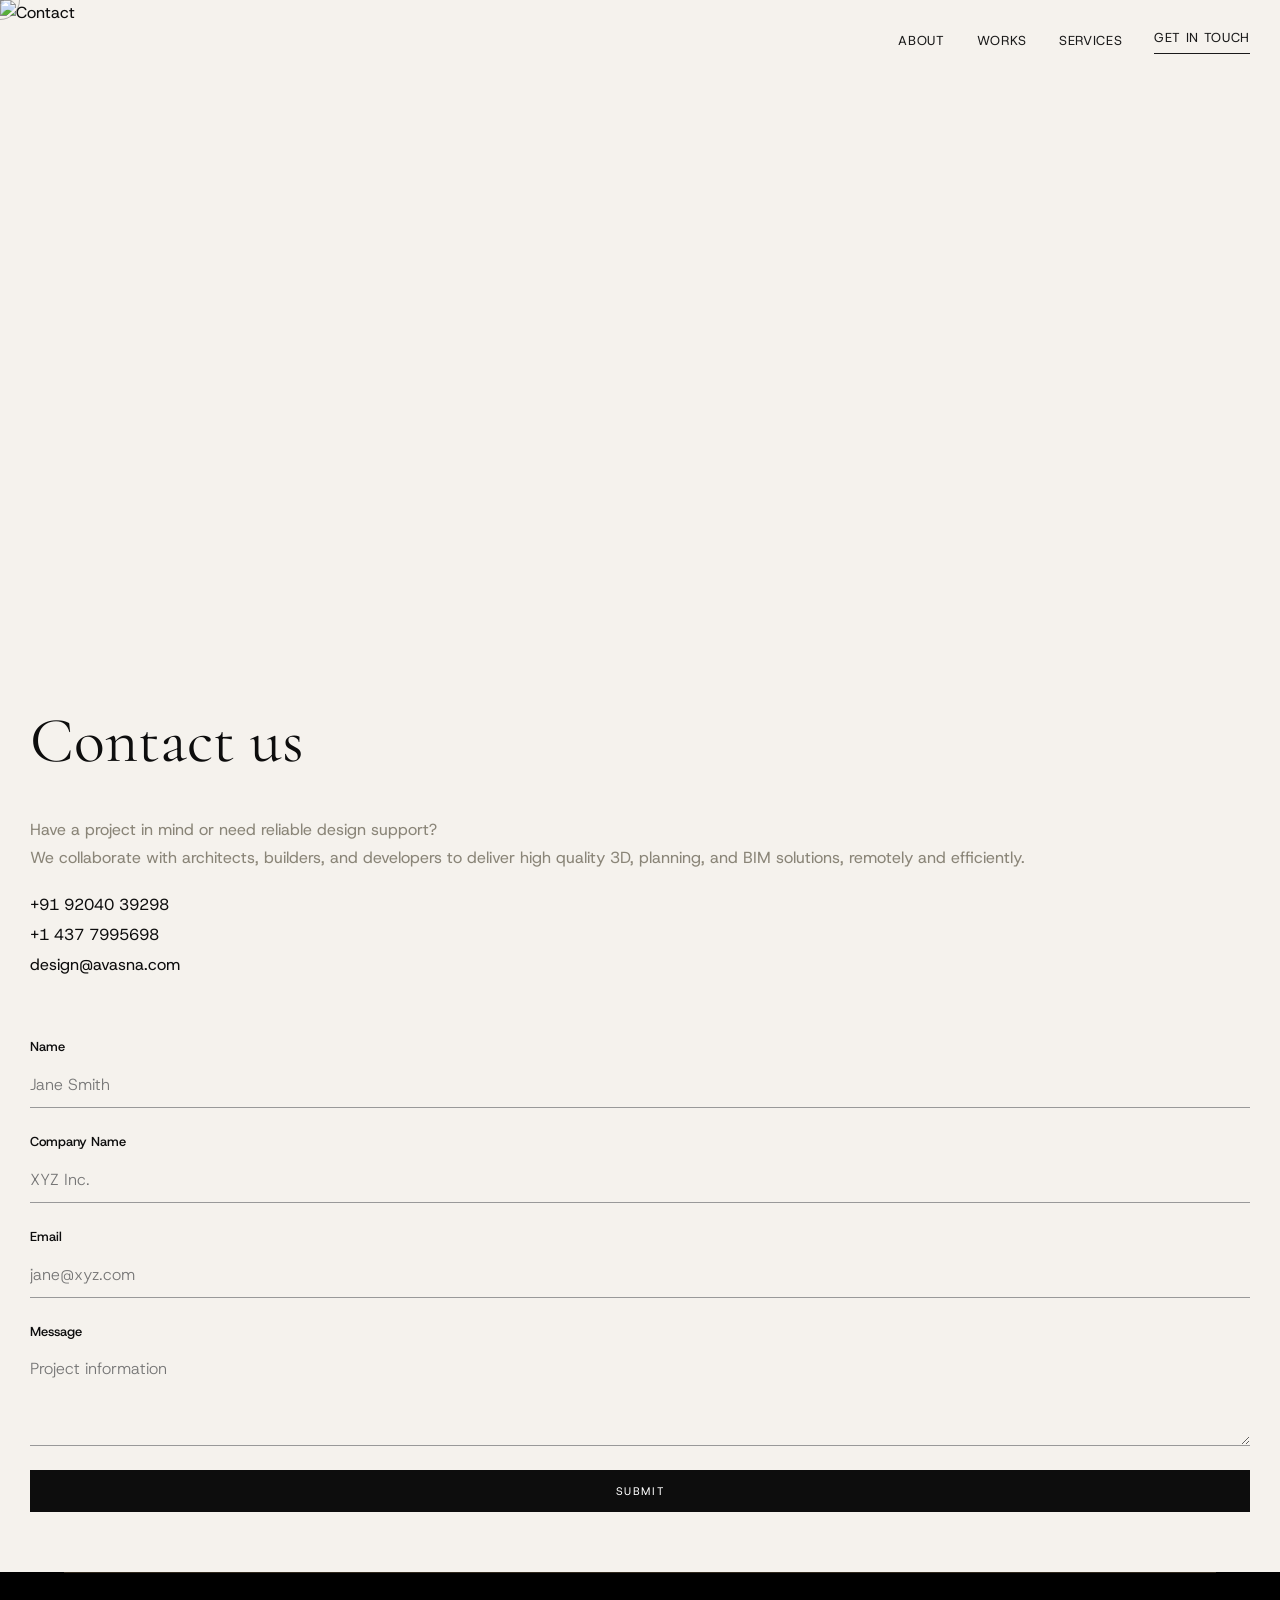
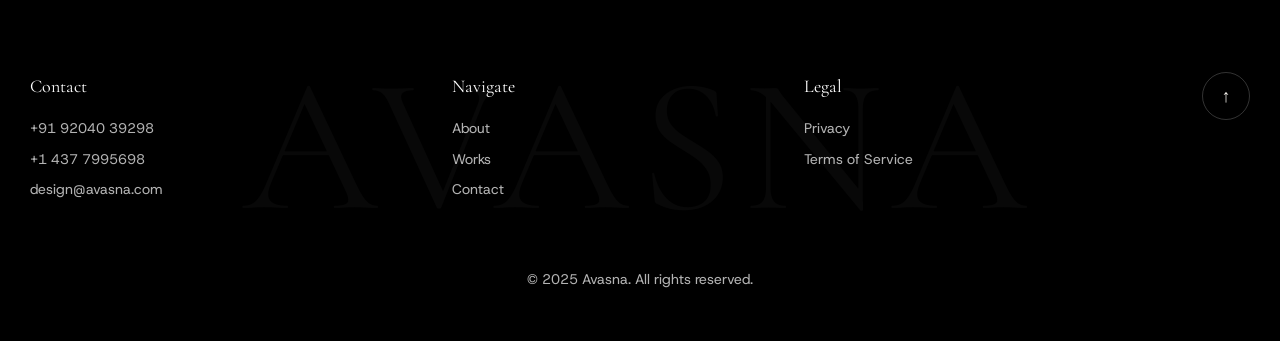
==== commit 49d91a30: "Add files via upload" ====
--- a/contact/index.html
+++ b/contact/index.html
@@ -1,852 +1,81 @@
-<!DOCTYPE html><!-- Made in Framer · framer.com ✨ --><!-- Published Apr 28, 2026, 6:02 PM UTC --><html lang="en" data-redirect-timezone="1" class="lenis"><head><meta http-equiv="Content-Type" content="text/html; charset=UTF-8"><style rel="stylesheet" type="text/css">@charset "utf-8";
-
-@font-face { font-family: "Host Grotesk"; font-style: italic; font-weight: 700; font-display: swap; src: url("https://fonts.gstatic.com/s/hostgrotesk/v5/co3SmWBnlCJ3U42vbbfdwMjZoULo4bgYM-BIrC-NwVKT9xd8AnI.woff2") format("woff2"); unicode-range: U+100-2BA, U+2BD-2C5, U+2C7-2CC, U+2CE-2D7, U+2DD-2FF, U+304, U+308, U+329, U+1D00-1DBF, U+1E00-1E9F, U+1EF2-1EFF, U+2020, U+20A0-20AB, U+20AD-20C0, U+2113, U+2C60-2C7F, U+A720-A7FF; }
-
-@font-face { font-family: "Host Grotesk"; font-style: italic; font-weight: 700; font-display: swap; src: url("https://fonts.gstatic.com/s/hostgrotesk/v5/co3SmWBnlCJ3U42vbbfdwMjZoULo4bgYM-BIrC-NwVKT-Rd8.woff2") format("woff2"); unicode-range: U+0-FF, U+131, U+152-153, U+2BB-2BC, U+2C6, U+2DA, U+2DC, U+304, U+308, U+329, U+2000-206F, U+20AC, U+2122, U+2191, U+2193, U+2212, U+2215, U+FEFF, U+FFFD; }
-
-@font-face { font-family: "Host Grotesk"; font-style: normal; font-weight: 700; font-display: swap; src: url("https://fonts.gstatic.com/s/hostgrotesk/v5/co3UmWBnlCJ3U42vbbfdwMjzqHAXOdFzqU5PuQDJ_h-j-w94.woff2") format("woff2"); unicode-range: U+100-2BA, U+2BD-2C5, U+2C7-2CC, U+2CE-2D7, U+2DD-2FF, U+304, U+308, U+329, U+1D00-1DBF, U+1E00-1E9F, U+1EF2-1EFF, U+2020, U+20A0-20AB, U+20AD-20C0, U+2113, U+2C60-2C7F, U+A720-A7FF; }
-
-@font-face { font-family: "Host Grotesk"; font-style: normal; font-weight: 700; font-display: swap; src: url("https://fonts.gstatic.com/s/hostgrotesk/v5/co3UmWBnlCJ3U42vbbfdwMjzqHAXOdFzqU5PuQDJ_hGj-w.woff2") format("woff2"); unicode-range: U+0-FF, U+131, U+152-153, U+2BB-2BC, U+2C6, U+2DA, U+2DC, U+304, U+308, U+329, U+2000-206F, U+20AC, U+2122, U+2191, U+2193, U+2212, U+2215, U+FEFF, U+FFFD; }
-
-@font-face { font-family: "Fragment Mono"; font-style: normal; font-weight: 400; src: url("https://fonts.gstatic.com/s/fragmentmono/v6/4iCr6K5wfMRRjxp0DA6-2CLnB45HhrUI.woff2") format("woff2"); unicode-range: U+460-52F, U+1C80-1C8A, U+20B4, U+2DE0-2DFF, U+A640-A69F, U+FE2E-FE2F; }
-
-@font-face { font-family: "Fragment Mono"; font-style: normal; font-weight: 400; src: url("https://fonts.gstatic.com/s/fragmentmono/v6/4iCr6K5wfMRRjxp0DA6-2CLnB41HhrUI.woff2") format("woff2"); unicode-range: U+100-2BA, U+2BD-2C5, U+2C7-2CC, U+2CE-2D7, U+2DD-2FF, U+304, U+308, U+329, U+1D00-1DBF, U+1E00-1E9F, U+1EF2-1EFF, U+2020, U+20A0-20AB, U+20AD-20C0, U+2113, U+2C60-2C7F, U+A720-A7FF; }
-
-@font-face { font-family: "Fragment Mono"; font-style: normal; font-weight: 400; src: url("https://fonts.gstatic.com/s/fragmentmono/v6/4iCr6K5wfMRRjxp0DA6-2CLnB4NHhg.woff2") format("woff2"); unicode-range: U+0-FF, U+131, U+152-153, U+2BB-2BC, U+2C6, U+2DA, U+2DC, U+304, U+308, U+329, U+2000-206F, U+20AC, U+2122, U+2191, U+2193, U+2212, U+2215, U+FEFF, U+FFFD; }
-
-@font-face { font-family: "Host Grotesk"; src: url("https://fonts.gstatic.com/s/hostgrotesk/v4/co3UmWBnlCJ3U42vbbfdwMjzqHAXOdFzqU5PubnOzhOp-j94InI.woff2"); font-display: swap; font-style: normal; font-weight: 300; }
-
-@font-face { font-family: "Host Grotesk"; src: url("https://fonts.gstatic.com/s/hostgrotesk/v4/co3UmWBnlCJ3U42vbbfdwMjzqHAXOdFzqU5PuefOzhOp-j94InI.woff2"); font-display: swap; font-style: normal; font-weight: 400; }
-
-@font-face { font-family: "Host Grotesk"; src: url("https://fonts.gstatic.com/s/hostgrotesk/v4/co3SmWBnlCJ3U42vbbfdwMjZoULo4bgYM-BIrC-NJlWj-x19MnL2jg.woff2"); font-display: swap; font-style: italic; font-weight: 400; }
-
-@font-face { font-family: "Host Grotesk"; src: url("https://fonts.gstatic.com/s/hostgrotesk/v4/co3SmWBnlCJ3U42vbbfdwMjZoULo4bgYM-BIrC-NeFWj-x19MnL2jg.woff2"); font-display: swap; font-style: italic; font-weight: 300; }
-
-@font-face { font-family: Inter; src: url("https://framerusercontent.com/assets/5vvr9Vy74if2I6bQbJvbw7SY1pQ.woff2"); font-display: swap; font-style: normal; font-weight: 400; unicode-range: U+460-52F, U+1C80-1C88, U+20B4, U+2DE0-2DFF, U+A640-A69F, U+FE2E-FE2F; }
-
-@font-face { font-family: Inter; src: url("https://framerusercontent.com/assets/EOr0mi4hNtlgWNn9if640EZzXCo.woff2"); font-display: swap; font-style: normal; font-weight: 400; unicode-range: U+301, U+400-45F, U+490-491, U+4B0-4B1, U+2116; }
-
-@font-face { font-family: Inter; src: url("https://framerusercontent.com/assets/Y9k9QrlZAqio88Klkmbd8VoMQc.woff2"); font-display: swap; font-style: normal; font-weight: 400; unicode-range: U+1F00-1FFF; }
-
-@font-face { font-family: Inter; src: url("https://framerusercontent.com/assets/OYrD2tBIBPvoJXiIHnLoOXnY9M.woff2"); font-display: swap; font-style: normal; font-weight: 400; unicode-range: U+370-3FF; }
-
-@font-face { font-family: Inter; src: url("https://framerusercontent.com/assets/JeYwfuaPfZHQhEG8U5gtPDZ7WQ.woff2"); font-display: swap; font-style: normal; font-weight: 400; unicode-range: U+100-24F, U+259, U+1E00-1EFF, U+2020, U+20A0-20AB, U+20AD-20CF, U+2113, U+2C60-2C7F, U+A720-A7FF; }
-
-@font-face { font-family: Inter; src: url("https://framerusercontent.com/assets/GrgcKwrN6d3Uz8EwcLHZxwEfC4.woff2"); font-display: swap; font-style: normal; font-weight: 400; unicode-range: U+0-FF, U+131, U+152-153, U+2BB-2BC, U+2C6, U+2DA, U+2DC, U+2000-206F, U+2070, U+2074-207E, U+2080-208E, U+20AC, U+2122, U+2191, U+2193, U+2212, U+2215, U+FEFF, U+FFFD; }
-
-@font-face { font-family: Inter; src: url("https://framerusercontent.com/assets/b6Y37FthZeALduNqHicBT6FutY.woff2"); font-display: swap; font-style: normal; font-weight: 400; unicode-range: U+102-103, U+110-111, U+128-129, U+168-169, U+1A0-1A1, U+1AF-1B0, U+1EA0-1EF9, U+20AB; }
-
-@font-face { font-family: Inter; src: url("https://framerusercontent.com/assets/CfMzU8w2e7tHgF4T4rATMPuWosA.woff2"); font-display: swap; font-style: italic; font-weight: 400; unicode-range: U+460-52F, U+1C80-1C88, U+20B4, U+2DE0-2DFF, U+A640-A69F, U+FE2E-FE2F; }
-
-@font-face { font-family: Inter; src: url("https://framerusercontent.com/assets/867QObYax8ANsfX4TGEVU9YiCM.woff2"); font-display: swap; font-style: italic; font-weight: 400; unicode-range: U+301, U+400-45F, U+490-491, U+4B0-4B1, U+2116; }
-
-@font-face { font-family: Inter; src: url("https://framerusercontent.com/assets/Oyn2ZbENFdnW7mt2Lzjk1h9Zb9k.woff2"); font-display: swap; font-style: italic; font-weight: 400; unicode-range: U+1F00-1FFF; }
-
-@font-face { font-family: Inter; src: url("https://framerusercontent.com/assets/cdAe8hgZ1cMyLu9g005pAW3xMo.woff2"); font-display: swap; font-style: italic; font-weight: 400; unicode-range: U+370-3FF; }
-
-@font-face { font-family: Inter; src: url("https://framerusercontent.com/assets/DOfvtmE1UplCq161m6Hj8CSQYg.woff2"); font-display: swap; font-style: italic; font-weight: 400; unicode-range: U+100-24F, U+259, U+1E00-1EFF, U+2020, U+20A0-20AB, U+20AD-20CF, U+2113, U+2C60-2C7F, U+A720-A7FF; }
-
-@font-face { font-family: Inter; src: url("https://framerusercontent.com/assets/pKRFNWFoZl77qYCAIp84lN1h944.woff2"); font-display: swap; font-style: italic; font-weight: 400; unicode-range: U+0-FF, U+131, U+152-153, U+2BB-2BC, U+2C6, U+2DA, U+2DC, U+2000-206F, U+2070, U+2074-207E, U+2080-208E, U+20AC, U+2122, U+2191, U+2193, U+2212, U+2215, U+FEFF, U+FFFD; }
-
-@font-face { font-family: Inter; src: url("https://framerusercontent.com/assets/tKtBcDnBMevsEEJKdNGhhkLzYo.woff2"); font-display: swap; font-style: italic; font-weight: 400; unicode-range: U+102-103, U+110-111, U+128-129, U+168-169, U+1A0-1A1, U+1AF-1B0, U+1EA0-1EF9, U+20AB; }
-
-@font-face { font-family: Inter; src: url("https://framerusercontent.com/assets/DpPBYI0sL4fYLgAkX8KXOPVt7c.woff2"); font-display: swap; font-style: normal; font-weight: 700; unicode-range: U+460-52F, U+1C80-1C88, U+20B4, U+2DE0-2DFF, U+A640-A69F, U+FE2E-FE2F; }
-
-@font-face { font-family: Inter; src: url("https://framerusercontent.com/assets/4RAEQdEOrcnDkhHiiCbJOw92Lk.woff2"); font-display: swap; font-style: normal; font-weight: 700; unicode-range: U+301, U+400-45F, U+490-491, U+4B0-4B1, U+2116; }
-
-@font-face { font-family: Inter; src: url("https://framerusercontent.com/assets/1K3W8DizY3v4emK8Mb08YHxTbs.woff2"); font-display: swap; font-style: normal; font-weight: 700; unicode-range: U+1F00-1FFF; }
-
-@font-face { font-family: Inter; src: url("https://framerusercontent.com/assets/tUSCtfYVM1I1IchuyCwz9gDdQ.woff2"); font-display: swap; font-style: normal; font-weight: 700; unicode-range: U+370-3FF; }
-
-@font-face { font-family: Inter; src: url("https://framerusercontent.com/assets/VgYFWiwsAC5OYxAycRXXvhze58.woff2"); font-display: swap; font-style: normal; font-weight: 700; unicode-range: U+100-24F, U+259, U+1E00-1EFF, U+2020, U+20A0-20AB, U+20AD-20CF, U+2113, U+2C60-2C7F, U+A720-A7FF; }
-
-@font-face { font-family: Inter; src: url("https://framerusercontent.com/assets/syRNPWzAMIrcJ3wIlPIP43KjQs.woff2"); font-display: swap; font-style: normal; font-weight: 700; unicode-range: U+0-FF, U+131, U+152-153, U+2BB-2BC, U+2C6, U+2DA, U+2DC, U+2000-206F, U+2070, U+2074-207E, U+2080-208E, U+20AC, U+2122, U+2191, U+2193, U+2212, U+2215, U+FEFF, U+FFFD; }
-
-@font-face { font-family: Inter; src: url("https://framerusercontent.com/assets/GIryZETIX4IFypco5pYZONKhJIo.woff2"); font-display: swap; font-style: normal; font-weight: 700; unicode-range: U+102-103, U+110-111, U+128-129, U+168-169, U+1A0-1A1, U+1AF-1B0, U+1EA0-1EF9, U+20AB; }
-
-@font-face { font-family: "Host Grotesk Placeholder"; src: local("Arial"); ascent-override: 95.95%; descent-override: 29.78%; line-gap-override: 0%; size-adjust: 105.78%; }
-
-@font-face { font-family: "Inter Placeholder"; src: local("Arial"); ascent-override: 89.79%; descent-override: 22.36%; line-gap-override: 0%; size-adjust: 107.89%; }</style><style rel="stylesheet" type="text/css">@charset "utf-8";
-
-html, body, #main { box-sizing: border-box; margin: 0px; padding: 0px; }
-
-:root { -webkit-font-smoothing: antialiased; }
-
-* { box-sizing: border-box; -webkit-font-smoothing: inherit; }
-
-h1, h2, h3, h4, h5, h6, p, figure { margin: 0px; }
-
-body, input, textarea, select, button { font-family: sans-serif; font-size: 12px; }
-
-body { --token-b04ecc87-68a2-4df7-bd32-e482e339b98a: #0d0d0d; --token-09e12441-e142-4505-ad49-e5d8f401408b: #fff; --token-86a23de7-5abe-4ce6-b6ca-3b302cff504c: #333; --token-9c300699-ebf3-44ca-b4b8-ae46031bf176: gray; --token-7cbaa607-d49f-4967-8602-5490457921b4: #666; --token-41e4feda-c00f-41d3-b81e-1931f2bbbe57: #e5e5e5; }
-
-@supports (z-index:calc(infinity)) {
-  #__framer-badge-container { --infinity: infinity; }
-}
-
-#__framer-badge-container { pointer-events: none; width: 100%; z-index: calc(var(--infinity,2147480000)); justify-content: flex-end; padding: 20px; display: flex; position: fixed; bottom: 0px; }
-
-@supports (background:-webkit-named-image(i)) and (not (grid-template-rows:subgrid)) {
-  body { --framer-will-change-override: transform; }
-}
-
-@supports (background:-webkit-named-image(i)) and (not (position-area:top right)) {
-  body { --framer-will-change-filter-override: filter; }
-}
-
-[data-framer-component-type="Text"] div div span, [data-framer-component-type="Text"] a div span, [data-framer-component-type="Text"] span span span, [data-framer-component-type="Text"] p span span, [data-framer-component-type="Text"] h1 span span, [data-framer-component-type="Text"] h2 span span, [data-framer-component-type="Text"] h3 span span, [data-framer-component-type="Text"] h4 span span, [data-framer-component-type="Text"] h5 span span, [data-framer-component-type="Text"] h6 span span, [data-framer-component-type="Text"] a { font-family: var(--font-family); font-style: var(--font-style); font-weight: min(calc(var(--framer-font-weight-increase,0) + var(--font-weight,400)),900); color: var(--text-color); letter-spacing: var(--letter-spacing); font-size: var(--font-size); text-transform: var(--text-transform); --text-decoration: var(--framer-text-decoration-style,solid)var(--framer-text-decoration,none)var(--framer-text-decoration-color,currentcolor)var(--framer-text-decoration-thickness,auto); --text-decoration-skip-ink: var(--framer-text-decoration-skip-ink); --text-underline-offset: var(--framer-text-decoration-offset); line-height: var(--line-height); --font-family: var(--framer-font-family); --font-style: var(--framer-font-style); --font-weight: var(--framer-font-weight); --text-color: var(--framer-text-color); --letter-spacing: var(--framer-letter-spacing); --font-size: var(--framer-font-size); --text-transform: var(--framer-text-transform); --line-height: var(--framer-line-height); }
-
-@supports not (color:color(display-p3 1 1 1)) {
-  p.framer-text, div.framer-text, h1.framer-text, h2.framer-text, h3.framer-text, h4.framer-text, h5.framer-text, h6.framer-text, li.framer-text, ol.framer-text, ul.framer-text, span.framer-text:not([data-text-fill]) { color: var(--framer-blockquote-text-color-rgb,var(--framer-blockquote-text-color,var(--framer-text-color-rgb,var(--framer-text-color,#000)))); -webkit-text-stroke-color: var(--framer-text-stroke-color-rgb,var(--framer-text-stroke-color,initial)); }
-  mark.framer-text { background-color: var(--framer-blockquote-text-background-color-rgb,var(--framer-blockquote-text-background-color,var(--framer-text-background-color-rgb,var(--framer-text-background-color,initial)))); }
-}
-
-@supports not (color:color(display-p3 1 1 1)) {
-  code.framer-text, code.framer-text span.framer-text:not([data-text-fill]) { color: var(--framer-blockquote-text-color-rgb,var(--framer-blockquote-text-color,var(--framer-code-text-color-rgb,var(--framer-code-text-color,var(--framer-text-color-rgb,var(--framer-text-color,#000)))))); }
-}
-
-@supports not (color:color(display-p3 1 1 1)) {
-  a.framer-text, span.framer-text[data-nested-link] { color: var(--framer-blockquote-text-color-rgb,var(--framer-blockquote-text-color,var(--framer-link-text-color-rgb,var(--framer-link-text-color,var(--framer-text-color-rgb,var(--framer-text-color,#000)))))); background-color: var(--framer-link-text-background-color-rgb,var(--framer-link-text-background-color,initial)); text-decoration-color: var(--framer-link-text-decoration-color-rgb,var(--framer-link-text-decoration-color,var(--framer-text-decoration-color-rgb,var(--framer-text-decoration-color,currentcolor)))); }
-}
-
-@supports not (color:color(display-p3 1 1 1)) {
-  code.framer-text a.framer-text, code.framer-text a.framer-text span.framer-text:not([data-text-fill]), code.framer-text span.framer-text[data-nested-link], code.framer-text span.framer-text[data-nested-link] span.framer-text:not([data-text-fill]) { color: var(--framer-blockquote-text-color-rgb,var(--framer-blockquote-text-color,var(--framer-link-text-color-rgb,var(--framer-link-text-color,var(--framer-code-text-color-rgb,var(--framer-code-text-color,var(--framer-text-color-rgb,var(--framer-text-color,#000)))))))); }
-}
-
-@supports not (color:color(display-p3 1 1 1)) {
-  a.framer-text:hover, span.framer-text[data-nested-link]:hover { color: var(--framer-link-hover-text-color-rgb,var(--framer-link-hover-text-color,var(--framer-blockquote-text-color-rgb,var(--framer-blockquote-text-color,var(--framer-link-text-color-rgb,var(--framer-link-text-color,var(--framer-text-color-rgb,var(--framer-text-color,#000)))))))); background-color: var(--framer-link-hover-text-background-color-rgb,var(--framer-link-hover-text-background-color,var(--framer-link-text-background-color-rgb,var(--framer-link-text-background-color,var(--framer-text-background-color-rgb,var(--framer-text-background-color,initial)))))); text-decoration-color: var(--framer-link-hover-text-decoration-color-rgb,var(--framer-link-hover-text-decoration-color,var(--framer-link-text-decoration-color-rgb,var(--framer-link-text-decoration-color,var(--framer-text-decoration-color-rgb,var(--framer-text-decoration-color,currentcolor)))))); }
-}
-
-@supports not (color:color(display-p3 1 1 1)) {
-  code.framer-text a.framer-text:hover, code.framer-text span.framer-text[data-nested-link]:hover { color: var(--framer-link-hover-text-color-rgb,var(--framer-link-hover-text-color,var(--framer-blockquote-text-color-rgb,var(--framer-blockquote-text-color,var(--framer-link-text-color-rgb,var(--framer-link-text-color,var(--framer-code-text-color-rgb,var(--framer-code-text-color,var(--framer-text-color-rgb,var(--framer-text-color,#000)))))))))); }
-}
-
-@supports not (color:color(display-p3 1 1 1)) {
-  a.framer-text[data-framer-page-link-current], span.framer-text[data-framer-page-link-current] { color: var(--framer-link-current-text-color-rgb,var(--framer-link-current-text-color,var(--framer-link-text-color-rgb,var(--framer-link-text-color,var(--framer-text-color-rgb,var(--framer-text-color,#000)))))); background-color: var(--framer-link-current-text-background-color-rgb,var(--framer-link-current-text-background-color,var(--framer-link-text-background-color-rgb,var(--framer-link-text-background-color,var(--framer-text-background-color-rgb,var(--framer-text-background-color,initial)))))); text-decoration-color: var(--framer-link-current-text-decoration-color-rgb,var(--framer-link-current-text-decoration-color,var(--framer-link-text-decoration-color-rgb,var(--framer-link-text-decoration-color,var(--framer-text-decoration-color-rgb,var(--framer-text-decoration-color,currentcolor)))))); }
-}
-
-@supports not (color:color(display-p3 1 1 1)) {
-  code.framer-text a.framer-text[data-framer-page-link-current], code.framer-text a.framer-text[data-framer-page-link-current] span.framer-text:not([data-text-fill]), code.framer-text span.framer-text[data-framer-page-link-current], code.framer-text span.framer-text[data-framer-page-link-current] span.framer-text:not([data-text-fill]) { color: var(--framer-link-current-text-color-rgb,var(--framer-link-current-text-color,var(--framer-link-text-color-rgb,var(--framer-link-text-color,var(--framer-code-text-color-rgb,var(--framer-code-text-color,var(--framer-text-color-rgb,var(--framer-text-color,#000)))))))); background-color: var(--framer-link-current-text-background-color-rgb,var(--framer-link-current-text-background-color,var(--framer-link-text-background-color-rgb,var(--framer-link-text-background-color,var(--framer-text-background-color-rgb,var(--framer-text-background-color,initial)))))); }
-}
-
-@supports not (color:color(display-p3 1 1 1)) {
-  a.framer-text[data-framer-page-link-current]:hover, span.framer-text[data-framer-page-link-current]:hover { color: var(--framer-link-hover-text-color-rgb,var(--framer-link-hover-text-color,var(--framer-link-current-text-color-rgb,var(--framer-link-current-text-color,var(--framer-link-text-color-rgb,var(--framer-link-text-color,var(--framer-code-text-color-rgb,var(--framer-code-text-color,var(--framer-text-color-rgb,var(--framer-text-color,#000)))))))))); background-color: var(--framer-link-hover-text-background-color-rgb,var(--framer-link-hover-text-background-color,var(--framer-link-current-text-background-color-rgb,var(--framer-link-current-text-background-color,var(--framer-link-text-background-color-rgb,var(--framer-link-text-background-color,initial)))))); text-decoration-color: var(--framer-link-hover-text-decoration-color-rgb,var(--framer-link-hover-text-decoration-color,var(--framer-link-current-text-decoration-color-rgb,var(--framer-link-current-text-decoration-color,var(--framer-link-text-decoration-color-rgb,var(--framer-link-text-decoration-color,var(--framer-text-decoration-color-rgb,var(--framer-text-decoration-color,currentcolor)))))))); }
-}
-
-@supports not (color:color(display-p3 1 1 1)) {
-  code.framer-text a.framer-text[data-framer-page-link-current]:hover, code.framer-text a.framer-text[data-framer-page-link-current]:hover span.framer-text:not([data-text-fill]), code.framer-text span.framer-text[data-framer-page-link-current]:hover, code.framer-text span.framer-text[data-framer-page-link-current]:hover span.framer-text:not([data-text-fill]) { color: var(--framer-link-hover-text-color-rgb,var(--framer-link-hover-text-color,var(--framer-link-current-text-color-rgb,var(--framer-link-current-text-color,var(--framer-link-text-color-rgb,var(--framer-link-text-color,var(--framer-code-text-color-rgb,var(--framer-code-text-color,var(--framer-text-color-rgb,var(--framer-text-color,#000)))))))))); background-color: var(--framer-link-hover-text-background-color-rgb,var(--framer-link-hover-text-background-color,var(--framer-link-current-text-background-color-rgb,var(--framer-link-current-text-background-color,var(--framer-link-text-background-color-rgb,var(--framer-link-text-background-color,initial)))))); }
-}
-
-@supports not (aspect-ratio:1) {
-  .framer-text-module:not([data-width="fit"])[style*="aspect-ratio"] { position: relative !important; }
-  .framer-text-module:not([data-width="fit"])[style*="aspect-ratio"]::before { content: ""; padding-bottom: calc(100%/calc(var(--aspect-ratio))); display: block; }
-  .framer-text-module[data-width="fill"] > :first-child, .framer-text-module[data-width="fill"] > .ssr-variant > :first-child, .framer-text-module:not([data-width="fit"])[style*="aspect-ratio"] > :first-child, .framer-text-module:not([data-width="fit"])[style*="aspect-ratio"] > .ssr-variant > :first-child { position: absolute; top: 0px; left: 0px; height: 100% !important; }
-}
-
-@supports not (overflow:clip) {
-  :root { --overflow-clip-fallback: hidden; }
-}
-
-@supports (background:-webkit-named-image(i)) and (not (contain-intrinsic-size:inherit)) {
-  div.framer-text, p.framer-text, h1.framer-text, h2.framer-text, h3.framer-text, h4.framer-text, h5.framer-text, h6.framer-text, ol.framer-text, ul.framer-text, li.framer-text, blockquote.framer-text, .framer-text.framer-image { display: var(--text-truncation-display-inline-for-safari-16,revert); }
-  div.framer-text::after, p.framer-text::after, h1.framer-text::after, h2.framer-text::after, h3.framer-text::after, h4.framer-text::after, h5.framer-text::after, h6.framer-text::after, ol.framer-text::after, ul.framer-text::after, li.framer-text::after, blockquote.framer-text::after, .framer-text.framer-image::after { content: var(--text-truncation-line-break-for-safari-16); white-space: pre; }
-  .framer-text.framer-text-module, .framer-text.framer-table-wrapper { display: var(--text-truncation-display-none-for-safari-16,revert); }
-  p.framer-text[data-text-fill] { display: var(--text-truncation-display-inline-for-safari-16,inline-block); }
-}
-
-@supports (corner-shape:superellipse(2)) {
-  :root { --one-if-corner-shape-supported: 1; }
-}
-
-.framer-cursor-none, .framer-cursor-none * { cursor: none !important; }
-
-.framer-pointer-events-none, .framer-pointer-events-none * { pointer-events: none !important; }
-
-@supports (aspect-ratio:1) {
-  body { --framer-aspect-ratio-supported: auto; }
-}
-
-.framer-yFeuA.framer-1043i7g, .framer-yFeuA .framer-1043i7g { display: block; }
-
-.framer-yFeuA.framer-j2be88 { background-color: var(--cexm24); height: min-content; overflow: var(--overflow-clip-fallback,clip); flex-flow: column; place-content: center flex-start; align-items: center; gap: 0px; width: 100%; padding: 0px; display: flex; position: relative; }
-
-.framer-yFeuA .framer-1ohpsdu-container { flex: 0 0 auto; order: -1000; width: auto; height: auto; position: relative; }
-
-.framer-yFeuA .framer-xy6aq4-container { mix-blend-mode: exclusion; z-index: 1; flex: 0 0 auto; order: -999; height: 90px; position: absolute; top: 3px; left: 0px; right: 0px; }
-
-.framer-yFeuA .framer-1uzpf1x { background: 0px 0px; flex-grow: 1; width: 0px; height: 0px; margin: 0px; position: relative; }
-
-.framer-yFeuA .framer-1k9ipc8-container { flex: 0 0 auto; order: 1003; width: 100%; height: auto; position: relative; }
-
-[data-layout-template="true"] > #overlay { margin-bottom: 0px; }
-
-@media (max-width: 809.98px) {
-  .framer-yFeuA .framer-xy6aq4-container { z-index: 3; }
-}
-
-html.lenis { height: auto; }
-
-.lenis.lenis-smooth { scroll-behavior: auto !important; }
-
-.lenis.lenis-smooth [data-lenis-prevent] { overscroll-behavior: contain; }
-
-.lenis.lenis-stopped { overflow: hidden; }
-
-.lenis.lenis-scrolling iframe { pointer-events: none; }
-
-.ssr-variant { display: contents; }
-
-@supports (aspect-ratio:1) {
-  body { --framer-aspect-ratio-supported: auto; }
-}
-
-.framer-7GdkX.framer-1e9wqk6, .framer-7GdkX .framer-1e9wqk6 { display: block; }
-
-.framer-7GdkX.framer-1wmwcae { height: 90px; overflow: var(--overflow-clip-fallback,clip); flex-flow: row; place-content: center; align-items: center; gap: 10px; width: 1440px; padding: 30px 30px 10px; display: flex; position: relative; }
-
-.framer-7GdkX .framer-1fzc1bp { z-index: 1; flex-flow: row; flex: 0 0 auto; place-content: center; align-items: center; gap: 10px; width: 1380px; max-width: 1440px; height: min-content; padding: 0px; display: flex; position: absolute; top: 50%; left: 50%; overflow: visible; }
-
-.framer-7GdkX .framer-2upris { flex: 1 0 0px; width: 1px; height: 60px; position: relative; overflow: visible; }
-
-.framer-7GdkX .framer-1wxvv9b { flex-flow: column; flex: 0 0 auto; place-content: center; align-items: center; gap: 10px; width: 100%; height: min-content; padding: 0px; display: flex; position: absolute; top: 50%; left: 0px; overflow: visible; }
-
-.framer-7GdkX .framer-1jhp6m1 { flex-flow: row; flex: 0 0 auto; place-content: center; align-items: center; gap: 10px; width: 100%; height: min-content; min-height: 38px; padding: 0px; display: flex; position: relative; overflow: visible; }
-
-.framer-7GdkX .framer-jz6gxt { flex-flow: row; flex: 1 0 0px; place-content: center; align-items: center; gap: 10px; width: 1px; height: min-content; min-height: 18px; padding: 0px; display: flex; position: relative; overflow: visible; }
-
-.framer-7GdkX .framer-1s2bmk1 { z-index: 1; flex-flow: row; flex: 0 0 auto; place-content: center flex-start; align-items: center; gap: 23px; width: 583px; height: min-content; padding: 0px; display: flex; position: absolute; top: 0px; left: -86px; overflow: visible; }
-
-.framer-7GdkX .framer-j4qfgc-container, .framer-7GdkX .framer-14vsnzj-container, .framer-7GdkX .framer-1b5q5rx-container { flex: 0 0 auto; width: auto; height: auto; position: relative; }
-
-.framer-7GdkX .framer-kvrum3-container { z-index: 1; flex: 0 0 auto; width: auto; position: absolute; top: 0px; bottom: 0px; right: 0px; }
-
-.framer-7GdkX.framer-v-bz07c2.framer-1wmwcae { width: 810px; }
-
-.framer-7GdkX.framer-v-aj4mwl.framer-1wmwcae, .framer-7GdkX.framer-v-1c3mzxp.framer-1wmwcae { width: 390px; padding: 30px 10px 10px; }
-
-.framer-7GdkX.framer-v-aj4mwl .framer-jz6gxt, .framer-7GdkX.framer-v-1c3mzxp .framer-jz6gxt { flex: 0 0 auto; width: min-content; min-width: 180px; }
-
-@supports (aspect-ratio:1) {
-  body { --framer-aspect-ratio-supported: auto; }
-}
-
-.framer-FZvWF.framer-17ak8ur, .framer-FZvWF .framer-17ak8ur { display: block; }
-
-.framer-FZvWF.framer-1cfmz4l { cursor: pointer; flex-flow: column; place-content: center; align-items: center; gap: 10px; width: min-content; height: min-content; padding: 0px; text-decoration: none; display: flex; position: relative; overflow: visible; }
-
-.framer-FZvWF .framer-uc7dh { white-space: pre; flex: 0 0 auto; width: auto; height: auto; position: relative; }
-
-.framer-Exf4s .framer-styles-preset-r2e871:not(.rich-text-wrapper), .framer-Exf4s .framer-styles-preset-r2e871.rich-text-wrapper p { --framer-font-family: "Host Grotesk","Host Grotesk Placeholder",sans-serif; --framer-font-family-bold: "Host Grotesk","Host Grotesk Placeholder",sans-serif; --framer-font-family-bold-italic: "Host Grotesk","Host Grotesk Placeholder",sans-serif; --framer-font-family-italic: "Host Grotesk","Host Grotesk Placeholder",sans-serif; --framer-font-open-type-features: normal; --framer-font-size: calc(var(--framer-root-font-size,1rem)*2.5); --framer-font-style: normal; --framer-font-style-bold: normal; --framer-font-style-bold-italic: italic; --framer-font-style-italic: italic; --framer-font-variation-axes: normal; --framer-font-weight: 300; --framer-font-weight-bold: 400; --framer-font-weight-bold-italic: 400; --framer-font-weight-italic: 300; --framer-letter-spacing: -.04em; --framer-line-height: 100%; --framer-paragraph-spacing: 20px; --framer-text-alignment: start; --framer-text-color: #000; --framer-text-decoration: none; --framer-text-stroke-color: initial; --framer-text-stroke-width: initial; --framer-text-transform: none; }
-
-body { --framer-will-change-override: none; }
-
-@supports (background:-webkit-named-image(i)) and (not (grid-template-rows:subgrid)) {
-  body { --framer-will-change-override: transform; }
-}
-
-body { --framer-will-change-filter-override: none; }
-
-@supports (background:-webkit-named-image(i)) and (not (position-area:top right)) {
-  body { --framer-will-change-filter-override: filter; }
-}
-
-[data-framer-component-type] { position: absolute; }
-
-[data-framer-component-type="Text"] { cursor: inherit; }
-
-[data-framer-component-text-autosized] * { white-space: pre; }
-
-[data-framer-component-type="Text"] > * { text-align: var(--framer-text-alignment,start); }
-
-[data-framer-component-type="Text"] span span, [data-framer-component-type="Text"] p span, [data-framer-component-type="Text"] h1 span, [data-framer-component-type="Text"] h2 span, [data-framer-component-type="Text"] h3 span, [data-framer-component-type="Text"] h4 span, [data-framer-component-type="Text"] h5 span, [data-framer-component-type="Text"] h6 span { display: block; }
-
-[data-framer-component-type="Text"] span span span, [data-framer-component-type="Text"] p span span, [data-framer-component-type="Text"] h1 span span, [data-framer-component-type="Text"] h2 span span, [data-framer-component-type="Text"] h3 span span, [data-framer-component-type="Text"] h4 span span, [data-framer-component-type="Text"] h5 span span, [data-framer-component-type="Text"] h6 span span { display: unset; }
-
-[data-framer-component-type="Text"] div div span, [data-framer-component-type="Text"] a div span, [data-framer-component-type="Text"] span span span, [data-framer-component-type="Text"] p span span, [data-framer-component-type="Text"] h1 span span, [data-framer-component-type="Text"] h2 span span, [data-framer-component-type="Text"] h3 span span, [data-framer-component-type="Text"] h4 span span, [data-framer-component-type="Text"] h5 span span, [data-framer-component-type="Text"] h6 span span, [data-framer-component-type="Text"] a { font-family: var(--font-family); font-style: var(--font-style); font-weight: min(calc(var(--framer-font-weight-increase,0) + var(--font-weight,400)),900); color: var(--text-color); letter-spacing: var(--letter-spacing); font-size: var(--font-size); text-transform: var(--text-transform); --text-decoration: var(--framer-text-decoration-style,solid)var(--framer-text-decoration,none)var(--framer-text-decoration-color,currentcolor)var(--framer-text-decoration-thickness,auto); --text-decoration-skip-ink: var(--framer-text-decoration-skip-ink); --text-underline-offset: var(--framer-text-decoration-offset); line-height: var(--line-height); --font-family: var(--framer-font-family); --font-style: var(--framer-font-style); --font-weight: var(--framer-font-weight); --text-color: var(--framer-text-color); --letter-spacing: var(--framer-letter-spacing); --font-size: var(--framer-font-size); --text-transform: var(--framer-text-transform); --line-height: var(--framer-line-height); }
-
-[data-framer-component-type="Text"] a, [data-framer-component-type="Text"] a div span, [data-framer-component-type="Text"] a span span span, [data-framer-component-type="Text"] a p span span, [data-framer-component-type="Text"] a h1 span span, [data-framer-component-type="Text"] a h2 span span, [data-framer-component-type="Text"] a h3 span span, [data-framer-component-type="Text"] a h4 span span, [data-framer-component-type="Text"] a h5 span span, [data-framer-component-type="Text"] a h6 span span { --font-family: var(--framer-link-font-family,var(--framer-font-family)); --font-style: var(--framer-link-font-style,var(--framer-font-style)); --font-weight: var(--framer-link-font-weight,var(--framer-font-weight)); --text-color: var(--framer-link-text-color,var(--framer-text-color)); --font-size: var(--framer-link-font-size,var(--framer-font-size)); --text-transform: var(--framer-link-text-transform,var(--framer-text-transform)); --text-decoration: var(--framer-link-text-decoration-style,var(--framer-text-decoration-style,solid))var(--framer-link-text-decoration,var(--framer-text-decoration,none))var(--framer-link-text-decoration-color,var(--framer-text-decoration-color,currentcolor))var(--framer-link-text-decoration-thickness,var(--framer-text-decoration-thickness,auto)); --text-decoration-skip-ink: var(--framer-link-text-decoration-skip-ink,var(--framer-text-decoration-skip-ink)); --text-underline-offset: var(--framer-link-text-decoration-offset,var(--framer-text-decoration-offset)); }
-
-[data-framer-component-type="Text"] a:hover, [data-framer-component-type="Text"] a div span:hover, [data-framer-component-type="Text"] a span span span:hover, [data-framer-component-type="Text"] a p span span:hover, [data-framer-component-type="Text"] a h1 span span:hover, [data-framer-component-type="Text"] a h2 span span:hover, [data-framer-component-type="Text"] a h3 span span:hover, [data-framer-component-type="Text"] a h4 span span:hover, [data-framer-component-type="Text"] a h5 span span:hover, [data-framer-component-type="Text"] a h6 span span:hover { --font-family: var(--framer-link-hover-font-family,var(--framer-link-font-family,var(--framer-font-family))); --font-style: var(--framer-link-hover-font-style,var(--framer-link-font-style,var(--framer-font-style))); --font-weight: var(--framer-link-hover-font-weight,var(--framer-link-font-weight,var(--framer-font-weight))); --text-color: var(--framer-link-hover-text-color,var(--framer-link-text-color,var(--framer-text-color))); --font-size: var(--framer-link-hover-font-size,var(--framer-link-font-size,var(--framer-font-size))); --text-transform: var(--framer-link-hover-text-transform,var(--framer-link-text-transform,var(--framer-text-transform))); --text-decoration: var(--framer-link-hover-text-decoration-style,var(--framer-link-text-decoration-style,var(--framer-text-decoration-style,solid)))var(--framer-link-hover-text-decoration,var(--framer-link-text-decoration,var(--framer-text-decoration,none)))var(--framer-link-hover-text-decoration-color,var(--framer-link-text-decoration-color,var(--framer-text-decoration-color,currentcolor)))var(--framer-link-hover-text-decoration-thickness,var(--framer-link-text-decoration-thickness,var(--framer-text-decoration-thickness,auto))); --text-decoration-skip-ink: var(--framer-link-hover-text-decoration-skip-ink,var(--framer-link-text-decoration-skip-ink,var(--framer-text-decoration-skip-ink))); --text-underline-offset: var(--framer-link-hover-text-decoration-offset,var(--framer-link-text-decoration-offset,var(--framer-text-decoration-offset))); }
-
-[data-framer-component-type="Text"].isCurrent a, [data-framer-component-type="Text"].isCurrent a div span, [data-framer-component-type="Text"].isCurrent a span span span, [data-framer-component-type="Text"].isCurrent a p span span, [data-framer-component-type="Text"].isCurrent a h1 span span, [data-framer-component-type="Text"].isCurrent a h2 span span, [data-framer-component-type="Text"].isCurrent a h3 span span, [data-framer-component-type="Text"].isCurrent a h4 span span, [data-framer-component-type="Text"].isCurrent a h5 span span, [data-framer-component-type="Text"].isCurrent a h6 span span { --font-family: var(--framer-link-current-font-family,var(--framer-link-font-family,var(--framer-font-family))); --font-style: var(--framer-link-current-font-style,var(--framer-link-font-style,var(--framer-font-style))); --font-weight: var(--framer-link-current-font-weight,var(--framer-link-font-weight,var(--framer-font-weight))); --text-color: var(--framer-link-current-text-color,var(--framer-link-text-color,var(--framer-text-color))); --font-size: var(--framer-link-current-font-size,var(--framer-link-font-size,var(--framer-font-size))); --text-transform: var(--framer-link-current-text-transform,var(--framer-link-text-transform,var(--framer-text-transform))); --text-decoration: var(--framer-link-current-text-decoration-style,var(--framer-link-text-decoration-style,var(--framer-text-decoration-style,solid)))var(--framer-link-current-text-decoration,var(--framer-link-text-decoration,var(--framer-text-decoration,none)))var(--framer-link-current-text-decoration-color,var(--framer-link-text-decoration-color,var(--framer-text-decoration-color,currentcolor)))var(--framer-link-current-text-decoration-thickness,var(--framer-link-text-decoration-thickness,var(--framer-text-decoration-thickness,auto))); --text-decoration-skip-ink: var(--framer-link-current-text-decoration-skip-ink,var(--framer-link-text-decoration-skip-ink,var(--framer-text-decoration-skip-ink))); --text-underline-offset: var(--framer-link-current-text-decoration-offset,var(--framer-link-text-decoration-offset,var(--framer-text-decoration-offset))); }
-
-[data-framer-component-type="RichTextContainer"] { outline: none; flex-direction: column; flex-shrink: 0; justify-content: flex-start; display: flex; }
-
-p.framer-text, div.framer-text, figure.framer-text, h1.framer-text, h2.framer-text, h3.framer-text, h4.framer-text, h5.framer-text, h6.framer-text, ol.framer-text, ul.framer-text { margin: 0px; padding: 0px; }
-
-p.framer-text, div.framer-text, h1.framer-text, h2.framer-text, h3.framer-text, h4.framer-text, h5.framer-text, h6.framer-text, li.framer-text, ol.framer-text, ul.framer-text, mark.framer-text, span.framer-text:not([data-text-fill]) { font-family: var(--framer-font-family-preview,var(--framer-blockquote-font-family,var(--framer-font-family,Inter,Inter Placeholder,sans-serif))); font-style: var(--framer-font-style-preview,var(--framer-blockquote-font-style,var(--framer-font-style,normal))); font-weight: var(--framer-font-weight-preview,var(--framer-blockquote-font-weight,var(--framer-font-weight,400))); color: var(--framer-blockquote-text-color,var(--framer-text-color,#000)); font-size: calc(var(--framer-blockquote-font-size,var(--framer-font-size,16px))*var(--framer-font-size-scale,1)); letter-spacing: var(--framer-blockquote-letter-spacing,var(--framer-letter-spacing,0)); text-transform: var(--framer-blockquote-text-transform,var(--framer-text-transform,none)); text-decoration-line: var(--framer-blockquote-text-decoration,var(--framer-text-decoration,initial)); text-decoration-style: var(--framer-blockquote-text-decoration-style,var(--framer-text-decoration-style,initial)); text-decoration-color: var(--framer-blockquote-text-decoration-color,var(--framer-text-decoration-color,initial)); text-decoration-thickness: var(--framer-blockquote-text-decoration-thickness,var(--framer-text-decoration-thickness,initial)); text-decoration-skip-ink: var(--framer-blockquote-text-decoration-skip-ink,var(--framer-text-decoration-skip-ink,initial)); text-underline-offset: var(--framer-blockquote-text-decoration-offset,var(--framer-text-decoration-offset,initial)); line-height: var(--framer-blockquote-line-height,var(--framer-line-height,1.2em)); text-align: var(--framer-blockquote-text-alignment,var(--framer-text-alignment,start)); -webkit-text-stroke-width: var(--framer-text-stroke-width,initial); -webkit-text-stroke-color: var(--framer-text-stroke-color,initial); font-feature-settings: var(--framer-font-open-type-features,initial); font-variation-settings: var(--framer-font-variation-axes-preview,var(--framer-font-variation-axes,normal)); text-wrap: var(--framer-text-wrap-override,var(--framer-text-wrap)); }
-
-mark.framer-text, p.framer-text, div.framer-text, h1.framer-text, h2.framer-text, h3.framer-text, h4.framer-text, h5.framer-text, h6.framer-text, li.framer-text, ol.framer-text, ul.framer-text { background-color: var(--framer-blockquote-text-background-color,var(--framer-text-background-color,initial)); border-radius: var(--framer-blockquote-text-background-radius,var(--framer-text-background-radius,initial)); corner-shape: var(--framer-blockquote-text-background-corner-shape,var(--framer-text-background-corner-shape,initial)); padding: var(--framer-blockquote-text-background-padding,var(--framer-text-background-padding,initial)); }
-
-@supports not (color:color(display-p3 1 1 1)) {
-  p.framer-text, div.framer-text, h1.framer-text, h2.framer-text, h3.framer-text, h4.framer-text, h5.framer-text, h6.framer-text, li.framer-text, ol.framer-text, ul.framer-text, span.framer-text:not([data-text-fill]) { color: var(--framer-blockquote-text-color-rgb,var(--framer-blockquote-text-color,var(--framer-text-color-rgb,var(--framer-text-color,#000)))); -webkit-text-stroke-color: var(--framer-text-stroke-color-rgb,var(--framer-text-stroke-color,initial)); }
-  mark.framer-text { background-color: var(--framer-blockquote-text-background-color-rgb,var(--framer-blockquote-text-background-color,var(--framer-text-background-color-rgb,var(--framer-text-background-color,initial)))); }
-}
-
-.framer-fit-text .framer-text { white-space: pre; }
-
-strong.framer-text { font-family: var(--framer-blockquote-font-family-bold,var(--framer-font-family-bold)); font-style: var(--framer-blockquote-font-style-bold,var(--framer-font-style-bold)); font-weight: var(--framer-blockquote-font-weight-bold,var(--framer-font-weight-bold,bolder)); font-variation-settings: var(--framer-blockquote-font-variation-axes-bold,var(--framer-font-variation-axes-bold)); }
-
-em.framer-text { font-family: var(--framer-blockquote-font-family-italic,var(--framer-font-family-italic)); font-style: var(--framer-blockquote-font-style-italic,var(--framer-font-style-italic,italic)); font-weight: var(--framer-blockquote-font-weight-italic,var(--framer-font-weight-italic)); font-variation-settings: var(--framer-blockquote-font-variation-axes-italic,var(--framer-font-variation-axes-italic)); }
-
-em.framer-text > strong.framer-text { font-family: var(--framer-blockquote-font-family-bold-italic,var(--framer-font-family-bold-italic)); font-style: var(--framer-blockquote-font-style-bold-italic,var(--framer-font-style-bold-italic,italic)); font-weight: var(--framer-blockquote-font-weight-bold-italic,var(--framer-font-weight-bold-italic,bolder)); font-variation-settings: var(--framer-blockquote-font-variation-axes-bold-italic,var(--framer-font-variation-axes-bold-italic)); }
-
-p.framer-text:not(:first-child), div.framer-text:not(:first-child), h1.framer-text:not(:first-child), h2.framer-text:not(:first-child), h3.framer-text:not(:first-child), h4.framer-text:not(:first-child), h5.framer-text:not(:first-child), h6.framer-text:not(:first-child), ol.framer-text:not(:first-child), ul.framer-text:not(:first-child), blockquote.framer-text:not(:first-child), table.framer-text:not(:first-child), figure.framer-text:not(:first-child), .framer-image.framer-text:not(:first-child) { margin-top: var(--framer-blockquote-paragraph-spacing,var(--framer-paragraph-spacing,0)); }
-
-li.framer-text > ul.framer-text:nth-child(2), li.framer-text > ol.framer-text:nth-child(2) { margin-top: 0px; }
-
-.framer-text[data-text-fill] { -webkit-text-fill-color: transparent; padding: max(0em,calc(calc(1.3em - var(--framer-blockquote-line-height,var(--framer-line-height,1.3em)))/2)); margin: min(0em,calc(calc(1.3em - var(--framer-blockquote-line-height,var(--framer-line-height,1.3em)))/-2)); background-clip: text; display: inline-block; }
-
-code.framer-text, code.framer-text span.framer-text:not([data-text-fill]) { font-family: var(--framer-code-font-family,var(--framer-font-family,Inter,Inter Placeholder,sans-serif)); font-style: var(--framer-blockquote-font-style,var(--framer-code-font-style,var(--framer-font-style,normal))); font-weight: var(--framer-blockquote-font-weight,var(--framer-code-font-weight,var(--framer-font-weight,400))); color: var(--framer-blockquote-text-color,var(--framer-code-text-color,var(--framer-text-color,#000))); font-size: calc(var(--framer-blockquote-font-size,var(--framer-font-size,16px))*var(--framer-font-size-scale,1)); letter-spacing: var(--framer-blockquote-letter-spacing,var(--framer-letter-spacing,0)); line-height: var(--framer-blockquote-line-height,var(--framer-line-height,1.2em)); }
-
-@supports not (color:color(display-p3 1 1 1)) {
-  code.framer-text, code.framer-text span.framer-text:not([data-text-fill]) { color: var(--framer-blockquote-text-color-rgb,var(--framer-blockquote-text-color,var(--framer-code-text-color-rgb,var(--framer-code-text-color,var(--framer-text-color-rgb,var(--framer-text-color,#000)))))); }
-}
-
-blockquote.framer-text { unicode-bidi: initial; margin-block: initial; margin-inline: initial; }
-
-a.framer-text, a.framer-text span.framer-text:not([data-text-fill]), span.framer-text[data-nested-link], span.framer-text[data-nested-link] span.framer-text:not([data-text-fill]) { color: inherit; font-family: var(--framer-font-family-preview,var(--framer-blockquote-font-family,var(--framer-link-font-family,var(--framer-font-family,Inter,Inter Placeholder,sans-serif)))); font-style: var(--framer-font-style-preview,var(--framer-blockquote-font-style,var(--framer-link-font-style,var(--framer-font-style,normal)))); font-weight: var(--framer-font-weight-preview,var(--framer-blockquote-font-weight,var(--framer-link-font-weight,var(--framer-font-weight,400)))); font-size: calc(var(--framer-blockquote-font-size,var(--framer-font-size,16px))*var(--framer-font-size-scale,1)); text-transform: var(--framer-blockquote-text-transform,var(--framer-link-text-transform,var(--framer-text-transform,none))); cursor: var(--framer-custom-cursors,pointer); background-color: initial; border-radius: var(--framer-link-text-background-radius,initial); corner-shape: var(--framer-link-text-background-corner-shape,initial); padding: var(--framer-link-text-background-padding,initial); }
-
-a.framer-text, span.framer-text[data-nested-link] { color: var(--framer-blockquote-text-color,var(--framer-link-text-color,var(--framer-text-color,#000))); text-decoration-line: var(--framer-blockquote-text-decoration,var(--framer-link-text-decoration,var(--framer-text-decoration,initial))); text-decoration-style: var(--framer-blockquote-text-decoration-style,var(--framer-link-text-decoration-style,var(--framer-text-decoration-style,initial))); text-decoration-color: var(--framer-blockquote-text-decoration-color,var(--framer-link-text-decoration-color,var(--framer-text-decoration-color,initial))); text-decoration-thickness: var(--framer-blockquote-text-decoration-thickness,var(--framer-link-text-decoration-thickness,var(--framer-text-decoration-thickness,initial))); text-decoration-skip-ink: var(--framer-blockquote-text-decoration-skip-ink,var(--framer-link-text-decoration-skip-ink,var(--framer-text-decoration-skip-ink,initial))); text-underline-offset: var(--framer-blockquote-text-decoration-offset,var(--framer-link-text-decoration-offset,var(--framer-text-decoration-offset,initial))); background-color: var(--framer-link-text-background-color,initial); }
-
-@supports not (color:color(display-p3 1 1 1)) {
-  a.framer-text, span.framer-text[data-nested-link] { color: var(--framer-blockquote-text-color-rgb,var(--framer-blockquote-text-color,var(--framer-link-text-color-rgb,var(--framer-link-text-color,var(--framer-text-color-rgb,var(--framer-text-color,#000)))))); background-color: var(--framer-link-text-background-color-rgb,var(--framer-link-text-background-color,initial)); text-decoration-color: var(--framer-link-text-decoration-color-rgb,var(--framer-link-text-decoration-color,var(--framer-text-decoration-color-rgb,var(--framer-text-decoration-color,currentcolor)))); }
-}
-
-code.framer-text a.framer-text, code.framer-text a.framer-text span.framer-text:not([data-text-fill]), code.framer-text span.framer-text[data-nested-link], code.framer-text span.framer-text[data-nested-link] span.framer-text:not([data-text-fill]) { font-family: var(--framer-code-font-family,var(--framer-font-family,Inter,Inter Placeholder,sans-serif)); font-style: var(--framer-blockquote-font-style,var(--framer-code-font-style,var(--framer-font-style,normal))); font-weight: var(--framer-blockquote-font-weight,var(--framer-code-font-weight,var(--framer-font-weight,400))); color: inherit; font-size: calc(var(--framer-blockquote-font-size,var(--framer-font-size,16px))*var(--framer-font-size-scale,1)); }
-
-code.framer-text a.framer-text, code.framer-text span.framer-text[data-nested-link] { color: var(--framer-blockquote-text-color,var(--framer-link-text-color,var(--framer-code-text-color,var(--framer-text-color,#000)))); }
-
-@supports not (color:color(display-p3 1 1 1)) {
-  code.framer-text a.framer-text, code.framer-text a.framer-text span.framer-text:not([data-text-fill]), code.framer-text span.framer-text[data-nested-link], code.framer-text span.framer-text[data-nested-link] span.framer-text:not([data-text-fill]) { color: var(--framer-blockquote-text-color-rgb,var(--framer-blockquote-text-color,var(--framer-link-text-color-rgb,var(--framer-link-text-color,var(--framer-code-text-color-rgb,var(--framer-code-text-color,var(--framer-text-color-rgb,var(--framer-text-color,#000)))))))); }
-}
-
-a.framer-text:hover, a.framer-text:hover span.framer-text:not([data-text-fill]), span.framer-text[data-nested-link]:hover, span.framer-text[data-nested-link]:hover span.framer-text:not([data-text-fill]) { font-family: var(--framer-font-family-preview,var(--framer-link-hover-font-family,var(--framer-blockquote-font-family,var(--framer-link-font-family,var(--framer-font-family,Inter,Inter Placeholder,sans-serif))))); font-style: var(--framer-font-style-preview,var(--framer-link-hover-font-style,var(--framer-blockquote-font-style,var(--framer-link-font-style,var(--framer-font-style,normal))))); font-weight: var(--framer-font-weight-preview,var(--framer-link-hover-font-weight,var(--framer-blockquote-font-weight,var(--framer-link-font-weight,var(--framer-font-weight,400))))); font-size: calc(var(--framer-link-hover-font-size,var(--framer-blockquote-font-size,var(--framer-font-size,16px)))*var(--framer-font-size-scale,1)); text-transform: var(--framer-link-hover-text-transform,var(--framer-blockquote-text-transform,var(--framer-link-text-transform,var(--framer-text-transform,none)))); border-radius: var(--framer-link-hover-text-background-radius,var(--framer-link-text-background-radius,var(--framer-text-background-radius,initial))); corner-shape: var(--framer-link-hover-text-background-corner-shape,var(--framer-link-text-background-corner-shape,var(--framer-text-background-corner-shape,initial))); padding: var(--framer-link-hover-text-background-padding,var(--framer-link-text-background-padding,var(--framer-text-background-padding,initial))); }
-
-a.framer-text:hover, span.framer-text[data-nested-link]:hover { color: var(--framer-link-hover-text-color,var(--framer-blockquote-text-color,var(--framer-link-text-color,var(--framer-text-color,#000)))); text-decoration-line: var(--framer-link-hover-text-decoration,var(--framer-blockquote-text-decoration,var(--framer-link-text-decoration,var(--framer-text-decoration,initial)))); text-decoration-style: var(--framer-link-hover-text-decoration-style,var(--framer-blockquote-text-decoration-style,var(--framer-link-text-decoration-style,var(--framer-text-decoration-style,initial)))); text-decoration-color: var(--framer-link-hover-text-decoration-color,var(--framer-blockquote-text-decoration-color,var(--framer-link-text-decoration-color,var(--framer-text-decoration-color,initial)))); text-decoration-thickness: var(--framer-link-hover-text-decoration-thickness,var(--framer-blockquote-text-decoration-thickness,var(--framer-link-text-decoration-thickness,var(--framer-text-decoration-thickness,initial)))); text-decoration-skip-ink: var(--framer-link-hover-text-decoration-skip-ink,var(--framer-blockquote-text-decoration-skip-ink,var(--framer-link-text-decoration-skip-ink,var(--framer-text-decoration-skip-ink,initial)))); text-underline-offset: var(--framer-link-hover-text-decoration-offset,var(--framer-blockquote-text-decoration-offset,var(--framer-link-text-decoration-offset,var(--framer-text-decoration-offset,initial)))); background-color: var(--framer-link-hover-text-background-color,var(--framer-link-text-background-color,var(--framer-text-background-color,initial))); }
-
-@supports not (color:color(display-p3 1 1 1)) {
-  a.framer-text:hover, span.framer-text[data-nested-link]:hover { color: var(--framer-link-hover-text-color-rgb,var(--framer-link-hover-text-color,var(--framer-blockquote-text-color-rgb,var(--framer-blockquote-text-color,var(--framer-link-text-color-rgb,var(--framer-link-text-color,var(--framer-text-color-rgb,var(--framer-text-color,#000)))))))); background-color: var(--framer-link-hover-text-background-color-rgb,var(--framer-link-hover-text-background-color,var(--framer-link-text-background-color-rgb,var(--framer-link-text-background-color,var(--framer-text-background-color-rgb,var(--framer-text-background-color,initial)))))); text-decoration-color: var(--framer-link-hover-text-decoration-color-rgb,var(--framer-link-hover-text-decoration-color,var(--framer-link-text-decoration-color-rgb,var(--framer-link-text-decoration-color,var(--framer-text-decoration-color-rgb,var(--framer-text-decoration-color,currentcolor)))))); }
-}
-
-code.framer-text a.framer-text:hover, code.framer-text span.framer-text[data-nested-link]:hover { color: var(--framer-link-hover-text-color,var(--framer-blockquote-text-color,var(--framer-link-text-color,var(--framer-code-text-color,var(--framer-text-color,#000))))); }
-
-@supports not (color:color(display-p3 1 1 1)) {
-  code.framer-text a.framer-text:hover, code.framer-text span.framer-text[data-nested-link]:hover { color: var(--framer-link-hover-text-color-rgb,var(--framer-link-hover-text-color,var(--framer-blockquote-text-color-rgb,var(--framer-blockquote-text-color,var(--framer-link-text-color-rgb,var(--framer-link-text-color,var(--framer-code-text-color-rgb,var(--framer-code-text-color,var(--framer-text-color-rgb,var(--framer-text-color,#000)))))))))); }
-}
-
-a.framer-text[data-framer-page-link-current], a.framer-text[data-framer-page-link-current] span.framer-text:not([data-text-fill]), span.framer-text[data-framer-page-link-current], span.framer-text[data-framer-page-link-current] span.framer-text:not([data-text-fill]) { font-family: var(--framer-font-family-preview,var(--framer-link-current-font-family,var(--framer-link-font-family,var(--framer-font-family,Inter,Inter Placeholder,sans-serif)))); font-style: var(--framer-font-style-preview,var(--framer-link-current-font-style,var(--framer-link-font-style,var(--framer-font-style,normal)))); font-weight: var(--framer-font-weight-preview,var(--framer-link-current-font-weight,var(--framer-link-font-weight,var(--framer-font-weight,400)))); font-size: calc(var(--framer-link-current-font-size,var(--framer-link-font-size,var(--framer-font-size,16px)))*var(--framer-font-size-scale,1)); text-transform: var(--framer-link-current-text-transform,var(--framer-link-text-transform,var(--framer-text-transform,none))); border-radius: var(--framer-link-current-text-background-radius,var(--framer-link-text-background-radius,initial)); corner-shape: var(--framer-link-current-text-background-corner-shape,var(--framer-link-text-background-corner-shape,initial)); padding: var(--framer-link-current-text-background-padding,var(--framer-link-text-background-padding,initial)); }
-
-a.framer-text[data-framer-page-link-current], span.framer-text[data-framer-page-link-current] { color: var(--framer-link-current-text-color,var(--framer-link-text-color,var(--framer-text-color,#000))); text-decoration-line: var(--framer-link-current-text-decoration,var(--framer-link-text-decoration,var(--framer-text-decoration,initial))); text-decoration-style: var(--framer-link-current-text-decoration-style,var(--framer-link-text-decoration-style,var(--framer-text-decoration-style,initial))); text-decoration-color: var(--framer-link-current-text-decoration-color,var(--framer-link-text-decoration-color,var(--framer-text-decoration-color,initial))); text-decoration-thickness: var(--framer-link-current-text-decoration-thickness,var(--framer-link-text-decoration-thickness,var(--framer-text-decoration-thickness,initial))); text-decoration-skip-ink: var(--framer-link-current-text-decoration-skip-ink,var(--framer-link-text-decoration-skip-ink,var(--framer-text-decoration-skip-ink,initial))); text-underline-offset: var(--framer-link-current-text-decoration-offset,var(--framer-link-text-decoration-offset,var(--framer-text-decoration-offset,initial))); background-color: var(--framer-link-current-text-background-color,var(--framer-link-text-background-color,var(--framer-text-background-color,initial))); }
-
-@supports not (color:color(display-p3 1 1 1)) {
-  a.framer-text[data-framer-page-link-current], span.framer-text[data-framer-page-link-current] { color: var(--framer-link-current-text-color-rgb,var(--framer-link-current-text-color,var(--framer-link-text-color-rgb,var(--framer-link-text-color,var(--framer-text-color-rgb,var(--framer-text-color,#000)))))); background-color: var(--framer-link-current-text-background-color-rgb,var(--framer-link-current-text-background-color,var(--framer-link-text-background-color-rgb,var(--framer-link-text-background-color,var(--framer-text-background-color-rgb,var(--framer-text-background-color,initial)))))); text-decoration-color: var(--framer-link-current-text-decoration-color-rgb,var(--framer-link-current-text-decoration-color,var(--framer-link-text-decoration-color-rgb,var(--framer-link-text-decoration-color,var(--framer-text-decoration-color-rgb,var(--framer-text-decoration-color,currentcolor)))))); }
-}
-
-code.framer-text a.framer-text[data-framer-page-link-current], code.framer-text a.framer-text[data-framer-page-link-current] span.framer-text:not([data-text-fill]), code.framer-text span.framer-text[data-framer-page-link-current], code.framer-text span.framer-text[data-framer-page-link-current] span.framer-text:not([data-text-fill]) { font-family: var(--framer-code-font-family,var(--framer-font-family,Inter,Inter Placeholder,sans-serif)); font-style: var(--framer-code-font-style,var(--framer-font-style,normal)); font-weight: var(--framer-code-font-weight,var(--framer-font-weight,400)); color: inherit; font-size: calc(var(--framer-link-current-font-size,var(--framer-link-font-size,var(--framer-font-size,16px)))*var(--framer-font-size-scale,1)); }
-
-code.framer-text a.framer-text[data-framer-page-link-current], code.framer-text span.framer-text[data-framer-page-link-current] { color: var(--framer-link-current-text-color,var(--framer-link-text-color,var(--framer-code-text-color,var(--framer-text-color,#000)))); }
-
-@supports not (color:color(display-p3 1 1 1)) {
-  code.framer-text a.framer-text[data-framer-page-link-current], code.framer-text a.framer-text[data-framer-page-link-current] span.framer-text:not([data-text-fill]), code.framer-text span.framer-text[data-framer-page-link-current], code.framer-text span.framer-text[data-framer-page-link-current] span.framer-text:not([data-text-fill]) { color: var(--framer-link-current-text-color-rgb,var(--framer-link-current-text-color,var(--framer-link-text-color-rgb,var(--framer-link-text-color,var(--framer-code-text-color-rgb,var(--framer-code-text-color,var(--framer-text-color-rgb,var(--framer-text-color,#000)))))))); background-color: var(--framer-link-current-text-background-color-rgb,var(--framer-link-current-text-background-color,var(--framer-link-text-background-color-rgb,var(--framer-link-text-background-color,var(--framer-text-background-color-rgb,var(--framer-text-background-color,initial)))))); }
-}
-
-a.framer-text[data-framer-page-link-current]:hover, a.framer-text[data-framer-page-link-current]:hover span.framer-text:not([data-text-fill]), span.framer-text[data-framer-page-link-current]:hover, span.framer-text[data-framer-page-link-current]:hover span.framer-text:not([data-text-fill]) { color: inherit; font-family: var(--framer-font-family-preview,var(--framer-link-hover-font-family,var(--framer-link-current-font-family,var(--framer-link-font-family,var(--framer-font-family,Inter,Inter Placeholder,sans-serif))))); font-style: var(--framer-font-style-preview,var(--framer-link-hover-font-style,var(--framer-link-current-font-style,var(--framer-link-font-style,var(--framer-font-style,normal))))); font-weight: var(--framer-font-weight-preview,var(--framer-link-hover-font-weight,var(--framer-link-current-font-weight,var(--framer-link-font-weight,var(--framer-font-weight,400))))); font-size: calc(var(--framer-link-hover-font-size,var(--framer-link-current-font-size,var(--framer-link-font-size,var(--framer-font-size,16px))))*var(--framer-font-size-scale,1)); text-transform: var(--framer-link-hover-text-transform,var(--framer-link-current-text-transform,var(--framer-link-text-transform,var(--framer-text-transform,none)))); border-radius: var(--framer-link-hover-text-background-radius,var(--framer-link-current-text-background-radius,var(--framer-link-text-background-radius,initial))); corner-shape: var(--framer-link-hover-text-background-corner-shape,var(--framer-link-current-text-background-corner-shape,var(--framer-link-text-background-corner-shape,initial))); padding: var(--framer-link-hover-text-background-padding,var(--framer-link-current-text-background-padding,var(--framer-link-text-background-padding,initial))); }
-
-a.framer-text[data-framer-page-link-current]:hover, span.framer-text[data-framer-page-link-current]:hover { color: var(--framer-link-hover-text-color,var(--framer-link-current-text-color,var(--framer-link-text-color,var(--framer-text-color,#000)))); text-decoration-line: var(--framer-link-hover-text-decoration,var(--framer-link-current-text-decoration,var(--framer-link-text-decoration,var(--framer-text-decoration,initial)))); text-decoration-style: var(--framer-link-hover-text-decoration-style,var(--framer-link-current-text-decoration-style,var(--framer-link-text-decoration-style,var(--framer-text-decoration-style,initial)))); text-decoration-color: var(--framer-link-hover-text-decoration-color,var(--framer-link-current-text-decoration-color,var(--framer-link-text-decoration-color,var(--framer-text-decoration-color,initial)))); text-decoration-thickness: var(--framer-link-hover-text-decoration-thickness,var(--framer-link-current-text-decoration-thickness,var(--framer-link-text-decoration-thickness,var(--framer-text-decoration-thickness,initial)))); text-decoration-skip-ink: var(--framer-link-hover-text-decoration-skip-ink,var(--framer-link-current-text-decoration-skip-ink,var(--framer-link-text-decoration-skip-ink,var(--framer-text-decoration-skip-ink,initial)))); text-underline-offset: var(--framer-link-hover-text-decoration-offset,var(--framer-link-current-text-decoration-offset,var(--framer-link-text-decoration-offset,var(--framer-text-decoration-offset,initial)))); background-color: var(--framer-link-hover-text-background-color,var(--framer-link-current-text-background-color,var(--framer-link-text-background-color,initial))); }
-
-@supports not (color:color(display-p3 1 1 1)) {
-  a.framer-text[data-framer-page-link-current]:hover, span.framer-text[data-framer-page-link-current]:hover { color: var(--framer-link-hover-text-color-rgb,var(--framer-link-hover-text-color,var(--framer-link-current-text-color-rgb,var(--framer-link-current-text-color,var(--framer-link-text-color-rgb,var(--framer-link-text-color,var(--framer-code-text-color-rgb,var(--framer-code-text-color,var(--framer-text-color-rgb,var(--framer-text-color,#000)))))))))); background-color: var(--framer-link-hover-text-background-color-rgb,var(--framer-link-hover-text-background-color,var(--framer-link-current-text-background-color-rgb,var(--framer-link-current-text-background-color,var(--framer-link-text-background-color-rgb,var(--framer-link-text-background-color,initial)))))); text-decoration-color: var(--framer-link-hover-text-decoration-color-rgb,var(--framer-link-hover-text-decoration-color,var(--framer-link-current-text-decoration-color-rgb,var(--framer-link-current-text-decoration-color,var(--framer-link-text-decoration-color-rgb,var(--framer-link-text-decoration-color,var(--framer-text-decoration-color-rgb,var(--framer-text-decoration-color,currentcolor)))))))); }
-}
-
-code.framer-text a.framer-text[data-framer-page-link-current]:hover, code.framer-text span.framer-text[data-framer-page-link-current]:hover { color: var(--framer-link-hover-text-color,var(--framer-link-current-text-color,var(--framer-link-text-color,var(--framer-code-text-color,var(--framer-text-color,#000))))); }
-
-@supports not (color:color(display-p3 1 1 1)) {
-  code.framer-text a.framer-text[data-framer-page-link-current]:hover, code.framer-text a.framer-text[data-framer-page-link-current]:hover span.framer-text:not([data-text-fill]), code.framer-text span.framer-text[data-framer-page-link-current]:hover, code.framer-text span.framer-text[data-framer-page-link-current]:hover span.framer-text:not([data-text-fill]) { color: var(--framer-link-hover-text-color-rgb,var(--framer-link-hover-text-color,var(--framer-link-current-text-color-rgb,var(--framer-link-current-text-color,var(--framer-link-text-color-rgb,var(--framer-link-text-color,var(--framer-code-text-color-rgb,var(--framer-code-text-color,var(--framer-text-color-rgb,var(--framer-text-color,#000)))))))))); background-color: var(--framer-link-hover-text-background-color-rgb,var(--framer-link-hover-text-background-color,var(--framer-link-current-text-background-color-rgb,var(--framer-link-current-text-background-color,var(--framer-link-text-background-color-rgb,var(--framer-link-text-background-color,initial)))))); }
-}
-
-.framer-image.framer-text { max-width: 100%; height: auto; display: block; }
-
-.text-styles-preset-reset.framer-text { --framer-font-family: Inter,Inter Placeholder,sans-serif; --framer-font-style: normal; --framer-font-weight: 500; --framer-text-color: #000; --framer-font-size: 16px; --framer-letter-spacing: 0; --framer-text-transform: none; --framer-text-decoration: none; --framer-text-decoration-style: none; --framer-text-decoration-color: none; --framer-text-decoration-thickness: none; --framer-text-decoration-skip-ink: none; --framer-text-decoration-offset: none; --framer-line-height: 1.2em; --framer-text-alignment: start; --framer-font-open-type-features: normal; --framer-text-background-color: initial; --framer-text-background-radius: initial; --framer-text-background-corner-shape: initial; --framer-text-background-padding: initial; }
-
-ol.framer-text { --list-style-type: decimal; }
-
-ul.framer-text, ol.framer-text { padding-inline-start: 0px; position: relative; }
-
-li.framer-text { counter-increment: list-item 1; padding-inline-start: 2ch; list-style: none; }
-
-ol.framer-text > li.framer-text::before { content: counter(list-item,var(--list-style-type))"."; font-variant-numeric: tabular-nums; position: absolute; inset-inline-start: 0px; }
-
-ol.framer-text > li.framer-text:nth-last-child(n+10), ol.framer-text > li.framer-text:nth-last-child(n+10) ~ li { padding-inline-start: 3ch; }
-
-ol.framer-text > li.framer-text:nth-last-child(n+100), ol.framer-text > li.framer-text:nth-last-child(n+100) ~ li { padding-inline-start: 4ch; }
-
-ol.framer-text > li.framer-text:nth-last-child(n+1000), ol.framer-text > li.framer-text:nth-last-child(n+1000) ~ li { padding-inline-start: 5ch; }
-
-ol.framer-text > li.framer-text:nth-last-child(n+10000), ol.framer-text > li.framer-text:nth-last-child(n+10000) ~ li { padding-inline-start: 6ch; }
-
-ol.framer-text > li.framer-text:nth-last-child(n+100000), ol.framer-text > li.framer-text:nth-last-child(n+100000) ~ li { padding-inline-start: 7ch; }
-
-ol.framer-text > li.framer-text:nth-last-child(n+1000000), ol.framer-text > li.framer-text:nth-last-child(n+1000000) ~ li { padding-inline-start: 8ch; }
-
-ul.framer-text > li.framer-text::before { content: "•"; position: absolute; inset-inline-start: 0px; }
-
-.framer-table-wrapper { overflow-x: auto; }
-
-table.framer-text, .framer-table-wrapper table.framer-text { border-collapse: separate; border-spacing: 0px; table-layout: auto; word-break: normal; width: 100%; }
-
-td.framer-text, th.framer-text { vertical-align: top; min-width: 16ch; }
-
-.framer-text-module[data-width="fill"] > :first-child, .framer-text-module[data-width="fill"] > .ssr-variant > :first-child, .framer-text-module:not([data-width="fit"])[style*="aspect-ratio"] > :first-child, .framer-text-module:not([data-width="fit"])[style*="aspect-ratio"] > .ssr-variant > :first-child { width: 100% !important; }
-
-@supports not (aspect-ratio:1) {
-  .framer-text-module:not([data-width="fit"])[style*="aspect-ratio"] { position: relative !important; }
-  .framer-text-module:not([data-width="fit"])[style*="aspect-ratio"]::before { content: ""; padding-bottom: calc(100%/calc(var(--aspect-ratio))); display: block; }
-  .framer-text-module[data-width="fill"] > :first-child, .framer-text-module[data-width="fill"] > .ssr-variant > :first-child, .framer-text-module:not([data-width="fit"])[style*="aspect-ratio"] > :first-child, .framer-text-module:not([data-width="fit"])[style*="aspect-ratio"] > .ssr-variant > :first-child { position: absolute; top: 0px; left: 0px; height: 100% !important; }
-}
-
-[data-framer-component-type="DeprecatedRichText"] { cursor: inherit; }
-
-[data-framer-component-type="DeprecatedRichText"] .text-styles-preset-reset { --framer-font-family: Inter,Inter Placeholder,sans-serif; --framer-font-style: normal; --framer-font-weight: 500; --framer-text-color: #000; --framer-font-size: 16px; --framer-letter-spacing: 0; --framer-text-transform: none; --framer-text-decoration: none; --framer-line-height: 1.2em; --framer-text-alignment: start; --framer-font-open-type-features: normal; --font-variation-settings: normal; }
-
-[data-framer-component-type="DeprecatedRichText"] p, [data-framer-component-type="DeprecatedRichText"] div, [data-framer-component-type="DeprecatedRichText"] h1, [data-framer-component-type="DeprecatedRichText"] h2, [data-framer-component-type="DeprecatedRichText"] h3, [data-framer-component-type="DeprecatedRichText"] h4, [data-framer-component-type="DeprecatedRichText"] h5, [data-framer-component-type="DeprecatedRichText"] h6 { margin: 0px; padding: 0px; }
-
-[data-framer-component-type="DeprecatedRichText"] p, [data-framer-component-type="DeprecatedRichText"] div, [data-framer-component-type="DeprecatedRichText"] h1, [data-framer-component-type="DeprecatedRichText"] h2, [data-framer-component-type="DeprecatedRichText"] h3, [data-framer-component-type="DeprecatedRichText"] h4, [data-framer-component-type="DeprecatedRichText"] h5, [data-framer-component-type="DeprecatedRichText"] h6, [data-framer-component-type="DeprecatedRichText"] li, [data-framer-component-type="DeprecatedRichText"] ol, [data-framer-component-type="DeprecatedRichText"] ul, [data-framer-component-type="DeprecatedRichText"] span:not([data-text-fill]) { font-family: var(--framer-font-family,Inter,Inter Placeholder,sans-serif); font-style: var(--framer-font-style,normal); font-weight: var(--framer-font-weight,400); color: var(--framer-text-color,#000); font-size: var(--framer-font-size,16px); letter-spacing: var(--framer-letter-spacing,0); text-transform: var(--framer-text-transform,none); text-decoration: var(--framer-text-decoration,none); line-height: var(--framer-line-height,1.2em); text-align: var(--framer-text-alignment,start); }
-
-[data-framer-component-type="DeprecatedRichText"] p:not(:first-child), [data-framer-component-type="DeprecatedRichText"] div:not(:first-child), [data-framer-component-type="DeprecatedRichText"] h1:not(:first-child), [data-framer-component-type="DeprecatedRichText"] h2:not(:first-child), [data-framer-component-type="DeprecatedRichText"] h3:not(:first-child), [data-framer-component-type="DeprecatedRichText"] h4:not(:first-child), [data-framer-component-type="DeprecatedRichText"] h5:not(:first-child), [data-framer-component-type="DeprecatedRichText"] h6:not(:first-child), [data-framer-component-type="DeprecatedRichText"] ol:not(:first-child), [data-framer-component-type="DeprecatedRichText"] ul:not(:first-child), [data-framer-component-type="DeprecatedRichText"] .framer-image:not(:first-child) { margin-top: var(--framer-paragraph-spacing,0); }
-
-[data-framer-component-type="DeprecatedRichText"] span[data-text-fill] { -webkit-text-fill-color: transparent; background-clip: text; display: inline-block; }
-
-[data-framer-component-type="DeprecatedRichText"] a, [data-framer-component-type="DeprecatedRichText"] a span:not([data-text-fill]) { font-family: var(--framer-link-font-family,var(--framer-font-family,Inter,Inter Placeholder,sans-serif)); font-style: var(--framer-link-font-style,var(--framer-font-style,normal)); font-weight: var(--framer-link-font-weight,var(--framer-font-weight,400)); color: var(--framer-link-text-color,var(--framer-text-color,#000)); font-size: var(--framer-link-font-size,var(--framer-font-size,16px)); text-transform: var(--framer-link-text-transform,var(--framer-text-transform,none)); text-decoration: var(--framer-link-text-decoration,var(--framer-text-decoration,none)); }
-
-[data-framer-component-type="DeprecatedRichText"] a:hover, [data-framer-component-type="DeprecatedRichText"] a:hover span:not([data-text-fill]) { font-family: var(--framer-link-hover-font-family,var(--framer-link-font-family,var(--framer-font-family,Inter,Inter Placeholder,sans-serif))); font-style: var(--framer-link-hover-font-style,var(--framer-link-font-style,var(--framer-font-style,normal))); font-weight: var(--framer-link-hover-font-weight,var(--framer-link-font-weight,var(--framer-font-weight,400))); color: var(--framer-link-hover-text-color,var(--framer-link-text-color,var(--framer-text-color,#000))); font-size: var(--framer-link-hover-font-size,var(--framer-link-font-size,var(--framer-font-size,16px))); text-transform: var(--framer-link-hover-text-transform,var(--framer-link-text-transform,var(--framer-text-transform,none))); text-decoration: var(--framer-link-hover-text-decoration,var(--framer-link-text-decoration,var(--framer-text-decoration,none))); }
-
-[data-framer-component-type="DeprecatedRichText"] a[data-framer-page-link-current], [data-framer-component-type="DeprecatedRichText"] a[data-framer-page-link-current] span:not([data-text-fill]):not([data-nested-link]) { font-family: var(--framer-link-current-font-family,var(--framer-link-font-family,var(--framer-font-family,Inter,Inter Placeholder,sans-serif))); font-style: var(--framer-link-current-font-style,var(--framer-link-font-style,var(--framer-font-style,normal))); font-weight: var(--framer-link-current-font-weight,var(--framer-link-font-weight,var(--framer-font-weight,400))); color: var(--framer-link-current-text-color,var(--framer-link-text-color,var(--framer-text-color,#000))); font-size: var(--framer-link-current-font-size,var(--framer-link-font-size,var(--framer-font-size,16px))); text-transform: var(--framer-link-current-text-transform,var(--framer-link-text-transform,var(--framer-text-transform,none))); text-decoration: var(--framer-link-current-text-decoration,var(--framer-link-text-decoration,var(--framer-text-decoration,none))); }
-
-[data-framer-component-type="DeprecatedRichText"] a[data-framer-page-link-current]:hover, [data-framer-component-type="DeprecatedRichText"] a[data-framer-page-link-current]:hover span:not([data-text-fill]):not([data-nested-link]) { font-family: var(--framer-link-hover-font-family,var(--framer-link-current-font-family,var(--framer-link-font-family,var(--framer-font-family,Inter,Inter Placeholder,sans-serif)))); font-style: var(--framer-link-hover-font-style,var(--framer-link-current-font-style,var(--framer-link-font-style,var(--framer-font-style,normal)))); font-weight: var(--framer-link-hover-font-weight,var(--framer-link-current-font-weight,var(--framer-link-font-weight,var(--framer-font-weight,400)))); color: var(--framer-link-hover-text-color,var(--framer-link-current-text-color,var(--framer-link-text-color,var(--framer-text-color,#000)))); font-size: var(--framer-link-hover-font-size,var(--framer-link-current-font-size,var(--framer-link-font-size,var(--framer-font-size,16px)))); text-transform: var(--framer-link-hover-text-transform,var(--framer-link-current-text-transform,var(--framer-link-text-transform,var(--framer-text-transform,none)))); text-decoration: var(--framer-link-hover-text-decoration,var(--framer-link-current-text-decoration,var(--framer-link-text-decoration,var(--framer-text-decoration,none)))); }
-
-[data-framer-component-type="DeprecatedRichText"] strong { font-weight: bolder; }
-
-[data-framer-component-type="DeprecatedRichText"] em { font-style: italic; }
-
-[data-framer-component-type="DeprecatedRichText"] .framer-image { max-width: 100%; height: auto; display: block; }
-
-[data-framer-component-type="DeprecatedRichText"] ul, [data-framer-component-type="DeprecatedRichText"] ol { width: 100%; margin: 0px; padding-left: 0px; display: table; }
-
-[data-framer-component-type="DeprecatedRichText"] li { counter-increment: list-item 1; list-style: none; display: table-row; }
-
-[data-framer-component-type="DeprecatedRichText"] ol > li::before { box-sizing: border-box; content: counter(list-item) "."; white-space: nowrap; width: 2.25ch; padding-right: 0.75ch; display: table-cell; }
-
-[data-framer-component-type="DeprecatedRichText"] ul > li::before { box-sizing: border-box; content: "•"; width: 2.25ch; padding-right: 0.75ch; display: table-cell; }
-
-:not([data-framer-generated]) > [data-framer-stack-content-wrapper] > *, :not([data-framer-generated]) > [data-framer-stack-content-wrapper] > [data-framer-component-type], :not([data-framer-generated]) > [data-framer-stack-content-wrapper] > [data-framer-legacy-stack-gap-enabled] > *, :not([data-framer-generated]) > [data-framer-stack-content-wrapper] > [data-framer-legacy-stack-gap-enabled] > [data-framer-component-type] { position: relative; }
-
-.flexbox-gap-not-supported [data-framer-legacy-stack-gap-enabled="true"] > *, [data-framer-legacy-stack-gap-enabled="true"][data-framer-stack-flexbox-gap="false"] { margin-top: calc(var(--stack-gap-y)/2); margin-bottom: calc(var(--stack-gap-y)/2); margin-right: calc(var(--stack-gap-x)/2); margin-left: calc(var(--stack-gap-x)/2); }
-
-[data-framer-stack-content-wrapper][data-framer-stack-gap-enabled="true"] { row-gap: var(--stack-native-row-gap); column-gap: var(--stack-native-column-gap); }
-
-.flexbox-gap-not-supported [data-framer-stack-content-wrapper][data-framer-stack-gap-enabled="true"] { gap: unset; }
-
-.flexbox-gap-not-supported [data-framer-stack-direction-reverse="false"] [data-framer-legacy-stack-gap-enabled="true"] > :first-child, [data-framer-stack-direction-reverse="false"] [data-framer-legacy-stack-gap-enabled="true"][data-framer-stack-flexbox-gap="false"] > :first-child, .flexbox-gap-not-supported [data-framer-stack-direction-reverse="true"] [data-framer-legacy-stack-gap-enabled="true"] > :last-child, [data-framer-stack-direction-reverse="true"] [data-framer-legacy-stack-gap-enabled="true"][data-framer-stack-flexbox-gap="false"] > :last-child { margin-top: 0px; margin-left: 0px; }
-
-.flexbox-gap-not-supported [data-framer-stack-direction-reverse="false"] [data-framer-legacy-stack-gap-enabled="true"] > :last-child, [data-framer-stack-direction-reverse="false"] [data-framer-legacy-stack-gap-enabled="true"][data-framer-stack-flexbox-gap="false"] > :last-child, .flexbox-gap-not-supported [data-framer-stack-direction-reverse="true"] [data-framer-legacy-stack-gap-enabled="true"] > :first-child, [data-framer-stack-direction-reverse="true"] [data-framer-legacy-stack-gap-enabled="true"][data-framer-stack-flexbox-gap="false"] > :first-child { margin-bottom: 0px; margin-right: 0px; }
-
-navigationcontainer [data-framer-component-type="NavigationContainer"] > *, [data-framer-component-type="NavigationContainer"] > [data-framer-component-type] { position: relative; }
-
-[data-framer-component-type="Scroll"]::-webkit-scrollbar { display: none; }
-
-[data-framer-component-type="ScrollContentWrapper"] > * { position: relative; }
-
-[data-framer-component-type="NativeScroll"] { }
-
-[data-framer-component-type="NativeScroll"] > * { position: relative; }
-
-[data-framer-component-type="NativeScroll"].direction-both { overflow: auto; }
-
-[data-framer-component-type="NativeScroll"].direction-vertical { overflow: hidden auto; }
-
-[data-framer-component-type="NativeScroll"].direction-horizontal { overflow: auto hidden; }
-
-[data-framer-component-type="NativeScroll"].direction-vertical > * { width: 100% !important; }
-
-[data-framer-component-type="NativeScroll"].direction-horizontal > * { height: 100% !important; }
-
-[data-framer-component-type="NativeScroll"].scrollbar-hidden::-webkit-scrollbar { display: none; }
-
-[data-framer-component-type="PageContentWrapper"] > *, [data-framer-component-type="PageContentWrapper"] > [data-framer-component-type] { position: relative; }
-
-[data-framer-component-type="DeviceComponent"].no-device > * { width: 100% !important; height: 100% !important; }
-
-[data-is-present="false"], [data-is-present="false"] * { pointer-events: none !important; }
-
-[data-framer-cursor="pointer"] { cursor: pointer; }
-
-[data-framer-cursor="grab"] { cursor: grab; }
-
-[data-framer-cursor="grab"]:active { cursor: grabbing; }
-
-[data-framer-component-type="Frame"] *, [data-framer-component-type="Stack"] * { pointer-events: auto; }
-
-[data-framer-generated] * { pointer-events: unset; }
-
-.svgContainer svg { display: block; }
-
-[data-reset="button"] { background: 0px 0px; border-width: 0px; padding: 0px; }
-
-[data-hide-scrollbars="true"]::-webkit-scrollbar { width: 0px; height: 0px; }
-
-[data-hide-scrollbars="true"]::-webkit-scrollbar-thumb { background: 0px 0px; }
-
-[data-hide-scrollbars="true"] { scrollbar-width: none; }
-
-@supports not (overflow:clip) {
-  :root { --overflow-clip-fallback: hidden; }
-}
-
-.framer-lightbox-container { opacity: 1 !important; pointer-events: auto !important; }
-
-@supports (background:-webkit-named-image(i)) and (not (contain-intrinsic-size:inherit)) {
-  div.framer-text, p.framer-text, h1.framer-text, h2.framer-text, h3.framer-text, h4.framer-text, h5.framer-text, h6.framer-text, ol.framer-text, ul.framer-text, li.framer-text, blockquote.framer-text, .framer-text.framer-image { display: var(--text-truncation-display-inline-for-safari-16,revert); }
-  div.framer-text::after, p.framer-text::after, h1.framer-text::after, h2.framer-text::after, h3.framer-text::after, h4.framer-text::after, h5.framer-text::after, h6.framer-text::after, ol.framer-text::after, ul.framer-text::after, li.framer-text::after, blockquote.framer-text::after, .framer-text.framer-image::after { content: var(--text-truncation-line-break-for-safari-16); white-space: pre; }
-  .framer-text.framer-text-module, .framer-text.framer-table-wrapper { display: var(--text-truncation-display-none-for-safari-16,revert); }
-  p.framer-text[data-text-fill] { display: var(--text-truncation-display-inline-for-safari-16,inline-block); }
-}
-
-@supports (corner-shape:superellipse(2)) {
-  :root { --one-if-corner-shape-supported: 1; }
-}
-
-@supports (aspect-ratio:1) {
-  body { --framer-aspect-ratio-supported: auto; }
-}
-
-.framer-Phk7Y.framer-ehmnqd, .framer-Phk7Y .framer-ehmnqd { display: block; }
-
-.framer-Phk7Y.framer-9x0fwh { cursor: pointer; flex-flow: row; place-content: flex-start center; align-items: flex-start; gap: 10px; width: min-content; height: 20px; padding: 0px; text-decoration: none; display: flex; position: relative; overflow: hidden; }
-
-.framer-Phk7Y .framer-10zmiji { white-space: pre; flex: 0 0 auto; width: auto; height: auto; position: relative; }
-
-.framer-Phk7Y .framer-1qg4z8s { z-index: 1; flex: 0 0 auto; width: 1px; height: 1px; position: absolute; bottom: 0px; left: -1px; overflow: hidden; }
-
-.framer-Phk7Y.framer-v-9x0fwh.hover .framer-1qg4z8s { width: unset; left: 0px; right: 0px; }
-
-.framer-gfz3g .framer-styles-preset-17engme:not(.rich-text-wrapper), .framer-gfz3g .framer-styles-preset-17engme.rich-text-wrapper p { --framer-font-family: "Host Grotesk","Host Grotesk Placeholder",sans-serif; --framer-font-family-bold: "Host Grotesk","Host Grotesk Placeholder",sans-serif; --framer-font-family-bold-italic: "Host Grotesk","Host Grotesk Placeholder",sans-serif; --framer-font-family-italic: "Host Grotesk","Host Grotesk Placeholder",sans-serif; --framer-font-open-type-features: normal; --framer-font-size: calc(var(--framer-root-font-size,1rem)*1); --framer-font-style: normal; --framer-font-style-bold: normal; --framer-font-style-bold-italic: italic; --framer-font-style-italic: italic; --framer-font-variation-axes: normal; --framer-font-weight: 400; --framer-font-weight-bold: 700; --framer-font-weight-bold-italic: 700; --framer-font-weight-italic: 400; --framer-letter-spacing: -.04em; --framer-line-height: 100%; --framer-paragraph-spacing: 20px; --framer-text-alignment: start; --framer-text-color: #000; --framer-text-decoration: none; --framer-text-stroke-color: initial; --framer-text-stroke-width: initial; --framer-text-transform: none; }
-
-@supports (aspect-ratio:1) {
-  body { --framer-aspect-ratio-supported: auto; }
-}
-
-.framer-EvMqc.framer-gtqfjf, .framer-EvMqc .framer-gtqfjf { display: block; }
-
-.framer-EvMqc.framer-1h0y7ag { background-color: rgb(255, 255, 255); flex-flow: column; place-content: center flex-start; align-items: center; gap: 0px; width: 1440px; height: 1000px; padding: 0px; display: flex; position: relative; overflow: hidden; }
-
-.framer-EvMqc .framer-mfuh0n { will-change: var(--framer-will-change-effect-override,transform); flex-flow: column; flex: 0 0 auto; place-content: center; align-items: center; gap: 10px; width: 100%; height: 70vh; padding: 90px 30px; display: flex; position: relative; overflow: hidden; }
-
-.framer-EvMqc .framer-1ys6fys { flex-flow: column; flex: 0 0 auto; place-content: center; align-items: center; gap: 10px; width: 100%; height: min-content; padding: 90px 30px 120px; display: flex; position: relative; overflow: hidden; }
-
-.framer-EvMqc .framer-1el2uu5 { flex-flow: row; flex: 0 0 auto; place-content: flex-start center; align-items: flex-start; gap: 20px; width: 100%; max-width: 1440px; height: min-content; padding: 0px; display: flex; position: relative; overflow: visible; }
-
-.framer-EvMqc .framer-1jtd4ky { will-change: var(--framer-will-change-effect-override,transform); flex-flow: column; flex: 1 0 0px; place-content: flex-start; align-items: flex-start; gap: 10px; width: 1px; height: min-content; padding: 0px; display: flex; position: relative; overflow: visible; }
-
-.framer-EvMqc .framer-q3cxtt, .framer-EvMqc .framer-1mfxt7s { --framer-link-text-color: #09f; --framer-link-text-decoration: underline; white-space: pre-wrap; word-break: break-word; overflow-wrap: break-word; flex: 0 0 auto; width: 100%; height: auto; position: relative; }
-
-.framer-EvMqc .framer-1mdy7l1 { flex-flow: column; flex: 0 0 auto; place-content: center; align-items: center; gap: 70px; width: 80%; height: min-content; padding: 0px; display: flex; position: relative; overflow: visible; }
-
-.framer-EvMqc .framer-dl3r9o { white-space: pre-wrap; word-break: break-word; overflow-wrap: break-word; flex: 0 0 auto; width: 100%; height: auto; position: relative; }
-
-.framer-EvMqc .framer-1teb1ko { flex-flow: column; flex: 1 0 0px; place-content: center flex-start; align-self: stretch; align-items: center; gap: 10px; width: 1px; height: auto; padding: 0px; display: flex; position: relative; overflow: hidden; }
-
-.framer-EvMqc .framer-1uzckpv { flex-flow: column; flex: 0 0 auto; place-content: flex-start; align-items: flex-start; gap: 30px; width: 100%; height: min-content; padding: 0px; display: flex; position: relative; overflow: hidden; }
-
-.framer-EvMqc .framer-pe3s88, .framer-EvMqc .framer-1gm4txv, .framer-EvMqc .framer-124uw1x, .framer-EvMqc .framer-1drfeka { will-change: var(--framer-will-change-effect-override,transform); flex-flow: column; flex: 0 0 auto; place-content: flex-start; align-items: flex-start; gap: 10px; width: 100%; height: min-content; padding: 0px; display: flex; position: relative; }
-
-.framer-EvMqc .framer-wbv9lp, .framer-EvMqc .framer-ttyd8z, .framer-EvMqc .framer-18si8bd, .framer-EvMqc .framer-1hvjndl { white-space: pre; flex: 0 0 auto; width: auto; height: auto; position: relative; }
-
-.framer-EvMqc .framer-1d8xw6n, .framer-EvMqc .framer-ie6fx1, .framer-EvMqc .framer-enos5 { --framer-input-border-bottom-width: 1px; --framer-input-border-color: var(--token-9c300699-ebf3-44ca-b4b8-ae46031bf176,gray); --framer-input-border-left-width: 0px; --framer-input-border-right-width: 0px; --framer-input-border-style: solid; --framer-input-border-top-width: 0px; --framer-input-focused-box-shadow: 0px .602187px .602187px -1.25px #0000002e,0px 2.28853px 2.28853px -2.5px #00000029,0px 10px 10px -3.75px #0000000f; --framer-input-focused-transition: all .3s cubic-bezier(.44,0,.56,1)0s; --framer-input-font-color: var(--token-b04ecc87-68a2-4df7-bd32-e482e339b98a,#0d0d0d); --framer-input-font-family: "Host Grotesk"; --framer-input-font-letter-spacing: 0em; --framer-input-font-line-height: 1.2em; --framer-input-font-size: 1.08rem; --framer-input-font-weight: 300; --framer-input-icon-color: #999; --framer-input-padding: 12px 0px 12px 0px; --framer-input-placeholder-color: var(--token-7cbaa607-d49f-4967-8602-5490457921b4,#666); --framer-input-wrapper-height: auto; flex: 0 0 auto; width: 100%; height: auto; position: relative; }
-
-.framer-EvMqc .framer-1p9nm4i { --framer-input-border-bottom-width: 1px; --framer-input-border-color: var(--token-9c300699-ebf3-44ca-b4b8-ae46031bf176,gray); --framer-input-border-left-width: 0px; --framer-input-border-right-width: 0px; --framer-input-border-style: solid; --framer-input-border-top-width: 0px; --framer-input-focused-box-shadow: 0px .602187px .602187px -1.25px #0000002e,0px 2.28853px 2.28853px -2.5px #00000029,0px 10px 10px -3.75px #0000000f; --framer-input-focused-transition: all .3s cubic-bezier(.44,0,.56,1)0s; --framer-input-font-color: var(--token-b04ecc87-68a2-4df7-bd32-e482e339b98a,#0d0d0d); --framer-input-font-family: "Host Grotesk"; --framer-input-font-letter-spacing: 0em; --framer-input-font-line-height: 1.2em; --framer-input-font-size: 1.08rem; --framer-input-font-weight: 300; --framer-input-icon-color: #999; --framer-input-padding: 12px 0px 12px 0px; --framer-input-placeholder-color: var(--token-7cbaa607-d49f-4967-8602-5490457921b4,#666); --framer-input-wrapper-height: auto; --framer-textarea-resize: vertical; flex: 0 0 auto; width: 100%; height: auto; min-height: 100px; position: relative; }
-
-.framer-EvMqc .framer-13z7nfc-container { will-change: var(--framer-will-change-effect-override,transform); flex: 0 0 auto; width: 100%; height: auto; position: relative; }
-
-.framer-HdUPO .framer-styles-preset-1w5nwdw:not(.rich-text-wrapper), .framer-HdUPO .framer-styles-preset-1w5nwdw.rich-text-wrapper h1 { --framer-font-family: "Host Grotesk","Host Grotesk Placeholder",sans-serif; --framer-font-family-bold: "Host Grotesk","Host Grotesk Placeholder",sans-serif; --framer-font-family-bold-italic: "Host Grotesk","Host Grotesk Placeholder",sans-serif; --framer-font-family-italic: "Host Grotesk","Host Grotesk Placeholder",sans-serif; --framer-font-open-type-features: normal; --framer-font-size: calc(var(--framer-root-font-size,1rem)*4.06); --framer-font-style: normal; --framer-font-style-bold: normal; --framer-font-style-bold-italic: italic; --framer-font-style-italic: italic; --framer-font-variation-axes: normal; --framer-font-weight: 300; --framer-font-weight-bold: 400; --framer-font-weight-bold-italic: 400; --framer-font-weight-italic: 300; --framer-letter-spacing: -.04em; --framer-line-height: 100%; --framer-paragraph-spacing: 0px; --framer-text-alignment: start; --framer-text-color: #000; --framer-text-decoration: none; --framer-text-stroke-color: initial; --framer-text-stroke-width: initial; --framer-text-transform: none; }
-
-.framer-LUNti .framer-styles-preset-15dzgn6:not(.rich-text-wrapper), .framer-LUNti .framer-styles-preset-15dzgn6.rich-text-wrapper a { --framer-link-current-text-color: #111; --framer-link-current-text-decoration: underline; --framer-link-hover-text-color: #000; --framer-link-hover-text-decoration: underline; --framer-link-text-color: #000; --framer-link-text-decoration: none; }
-
-@media (min-width: 810px) and (max-width: 1439.98px) {
-  .framer-EvMqc.framer-1h0y7ag { width: 810px; }
-}
-
-@media (max-width: 809.98px) {
-  .framer-EvMqc.framer-1h0y7ag { width: 390px; }
-  .framer-EvMqc .framer-mfuh0n { padding: 90px 10px; }
-  .framer-EvMqc .framer-1ys6fys { padding: 90px 10px 120px; }
-  .framer-EvMqc .framer-1el2uu5 { flex-direction: column; gap: 90px; }
-  .framer-EvMqc .framer-1jtd4ky { flex: 0 0 auto; width: 100%; }
-  .framer-EvMqc .framer-1teb1ko { align-self: unset; flex: 0 0 auto; width: 100%; height: min-content; }
-}
-
-.framer-form-input { padding: var(--framer-input-padding); font-family: var(--framer-input-font-family); font-weight: var(--framer-input-font-weight); font-size: var(--framer-input-font-size); font-style: var(--framer-input-font-style); color: var(--framer-input-font-color); font-feature-settings: var(--framer-input-font-open-type-features); font-variation-settings: var(--framer-input-font-variation-axes); text-overflow: ellipsis; white-space: nowrap; width: 100%; height: var(--framer-input-wrapper-height,100%); letter-spacing: var(--framer-input-font-letter-spacing); text-align: var(--framer-input-font-text-alignment); line-height: var(--framer-input-font-line-height); background: 0px 0px; border: none; overflow: hidden; }
-
-.framer-form-input:focus-visible { outline: none; }
-
-.framer-form-input-wrapper::after { content: ""; pointer-events: none; box-sizing: border-box; border-top-left-radius: var(--framer-input-border-radius-top-left); border-top-right-radius: var(--framer-input-border-radius-top-right); border-bottom-right-radius: var(--framer-input-border-radius-bottom-right); border-bottom-left-radius: var(--framer-input-border-radius-bottom-left); corner-shape: var(--framer-input-corner-shape); border-color: var(--framer-input-border-color); border-top-width: var(--framer-input-border-top-width); border-right-width: var(--framer-input-border-right-width); border-bottom-width: var(--framer-input-border-bottom-width); border-left-width: var(--framer-input-border-left-width); border-style: var(--framer-input-border-style); width: 100%; height: 100%; transition-duration: ; transition-timing-function: ; transition-delay: ; transition-behavior: ; transition-property: border-color, border-width, border-style, border-top-left-radius, border-top-right-radius, border-bottom-right-radius, border-bottom-left-radius, corner-shape; position: absolute; top: 0px; left: 0px; }
-
-.framer-form-input-wrapper { box-shadow: var(--framer-input-box-shadow); border-top-left-radius: var(--framer-input-border-radius-top-left); border-top-right-radius: var(--framer-input-border-radius-top-right); border-bottom-right-radius: var(--framer-input-border-radius-bottom-right); border-bottom-left-radius: var(--framer-input-border-radius-bottom-left); corner-shape: var(--framer-input-corner-shape); background: var(--framer-input-background); transition-duration: ; transition-timing-function: ; transition-delay: ; transition-behavior: ; transition-property: background, box-shadow; overflow: hidden; }
-
-.framer-form-text-input .framer-form-input::placeholder { color: var(--framer-input-placeholder-color); }
-
-.framer-form-text-input { padding: var(--framer-input-padding); align-items: center; display: flex; }
-
-.framer-form-text-input .framer-form-input { flex: 1 1 0%; width: auto; min-width: 0px; padding: 0px; }
-
-.framer-form-text-input.framer-form-textarea-input-type { padding: 0px; }
-
-.framer-form-text-input.framer-form-textarea-input-type textarea.framer-form-input { width: 100%; padding: var(--framer-input-padding); }
-
-.framer-form-text-input .framer-form-input[type="date"], .framer-form-text-input .framer-form-input[type="time"] { appearance: none; }
-
-.framer-form-text-input .framer-form-input::-webkit-date-and-time-value { text-align: start; }
-
-.framer-form-text-input textarea { resize: var(--framer-textarea-resize); min-height: inherit; max-height: inherit; white-space: break-spaces; display: flex; overflow-y: auto; }
-
-.framer-form-text-input textarea::-webkit-resizer { background: url("data:image/svg+xml,<svg xmlns=%22http://www.w3.org/2000/svg%22 width=%2214%22 height=%2214%22><path d=%22m1.5 8 7-7M9 5.5l-3 3%22 stroke=%22%23999%22 stroke-width=%221.5%22 stroke-linecap=%22round%22></path></svg>") no-repeat; }
-
-.framer-form-text-input:is(:lang(ae), :lang(ar), :lang(arc), :lang(bcc), :lang(bqi), :lang(ckb), :lang(dv), :lang(fa), :lang(glk), :lang(he), :lang(ku), :lang(mzn), :lang(nqo), :lang(pnb), :lang(ps), :lang(sd), :lang(ug), :lang(ur), :lang(yi)) textarea::-webkit-resizer { background: url("data:image/svg+xml,<svg xmlns=%22http://www.w3.org/2000/svg%22 transform=%22scale(-1, 1)%22 width=%2214%22 height=%2214%22><path d=%22m1.5 8 7-7M9 5.5l-3 3%22 stroke=%22%23999%22 stroke-width=%221.5%22 stroke-linecap=%22round%22></path></svg>") no-repeat; }
-
-.framer-form-text-input textarea::-webkit-scrollbar { cursor: pointer; background: 0px 0px; }
-
-.framer-form-text-input textarea::-webkit-scrollbar-thumb:window-inactive { opacity: 0; }
-
-.framer-form-text-input textarea::-webkit-scrollbar-corner { background: 0px 0px; outline: none; }
-
-.framer-form-text-input .framer-form-input::-webkit-datetime-edit { height: var(--framer-input-font-line-height); }
-
-.framer-form-text-input .framer-form-input.framer-form-input-empty::-webkit-datetime-edit { color: var(--framer-input-placeholder-color); -webkit-text-fill-color: var(--framer-input-placeholder-color); overflow: visible; }
-
-.framer-form-text-input.framer-form-text-input-type::before { content: var(--framer-input-icon-content,none); background-repeat: no-repeat; background-size: 16px; background-color: var(--framer-input-icon-color); width: 16px; height: 16px; mask-position: 50% center; mask-size: 16px; mask-repeat: no-repeat; mask-image: var(--framer-input-icon-mask-image); background-position: 50% center; background-image: var(--framer-input-icon-image); flex-shrink: 0; margin-right: 8px; display: block; }
-
-.framer-form-text-input .framer-form-input[type="date"]::before, .framer-form-text-input .framer-form-input[type="time"]::before { content: ""; box-sizing: content-box; width: 16px; padding-top: ; padding-right: ; padding-bottom: ; pointer-events: none; background-repeat: no-repeat; background-size: 16px; background-color: var(--framer-input-icon-color); background-position: 10px center; border: none; padding-left: 10px; display: block; position: absolute; top: 0px; bottom: 0px; right: 0px; mask-position: 10px center; mask-size: 16px; mask-repeat: no-repeat; }
-
-.framer-form-text-input .framer-form-input[type="date"]::before { mask-image: var(--framer-input-icon-mask-image,url("data:image/svg+xml,<svg xmlns=%22http://www.w3.org/2000/svg%22 width=%2216%22 height=%2216%22><path fill=%22rgb(153, 153, 153)%22 d=%22M3 5a2 2 0 0 1 2-2h6a2 2 0 0 1 2 2v2H3Z%22 opacity=%22.3%22/><path fill=%22transparent%22 stroke=%22rgb(153, 153, 153)%22 stroke-width=%221.5%22 d=%22M3.25 5.25a2 2 0 0 1 2-2h5.5a2 2 0 0 1 2 2v5.5a2 2 0 0 1-2 2h-5.5a2 2 0 0 1-2-2ZM3 6.75h9.5%22/></svg>")); background-image: var(--framer-input-icon-image); }
-
-.framer-form-text-input .framer-form-input[type="time"]::before { mask-image: var(--framer-input-icon-mask-image,url("data:image/svg+xml,<svg xmlns=%22http://www.w3.org/2000/svg%22 width=%2216%22 height=%2216%22><path fill=%22transparent%22 stroke=%22rgb(153, 153, 153)%22 stroke-width=%221.5%22 d=%22M2.5 8a5.5 5.5 0 1 1 11 0 5.5 5.5 0 1 1-11 0Z%22/><path fill=%22transparent%22 stroke=%22rgb(153, 153, 153)%22 stroke-linecap=%22round%22 stroke-linejoin=%22round%22 stroke-width=%221.5%22 d=%22M7.75 8.25v-3m0 3h2%22/></svg>")); background-image: var(--framer-input-icon-image); }
-
-.framer-form-text-input .framer-form-input::-webkit-calendar-picker-indicator { opacity: 0; padding-right: ; padding-left: ; width: 16px; height: 100%; padding-top: 0px; padding-bottom: 0px; position: absolute; top: 0px; bottom: 0px; right: 0px; }
-
-.framer-form-text-input:focus-within, .framer-form-text-input.framer-form-input-forced-focus { box-shadow: var(--framer-input-focused-box-shadow,var(--framer-input-box-shadow)); background: var(--framer-input-focused-background,var(--framer-input-background)); }
-
-.framer-form-text-input:focus-within::after, .framer-form-text-input.framer-form-input-forced-focus::after { border-color: var(--framer-input-focused-border-color,var(--framer-input-border-color)); border-style: var(--framer-input-focused-border-style,var(--framer-input-border-style)); border-width: var(--framer-input-focused-border-width,var(--framer-input-border-top-width)var(--framer-input-border-right-width)var(--framer-input-border-bottom-width)var(--framer-input-border-left-width)); }
-
-.framer-form-text-input-clear { cursor: pointer; width: 16px; height: 16px; color: var(--framer-input-placeholder-color); background: 0px 0px; border: none; outline: none; flex-shrink: 0; order: 2; justify-content: center; align-items: center; margin-left: 8px; padding: 0px; transition: color 0.15s; display: flex; }
-
-.framer-form-text-input-clear:hover, .framer-form-text-input-clear:focus-visible { color: var(--framer-input-font-color); }
-
-@supports (aspect-ratio:1) {
-  body { --framer-aspect-ratio-supported: auto; }
-}
-
-.framer-RlpAO.framer-17hfozc, .framer-RlpAO .framer-17hfozc { display: block; }
-
-.framer-RlpAO.framer-m5s8cz { cursor: pointer; flex-flow: row; place-content: center; align-items: center; gap: 0px; width: 240px; height: min-content; padding: 10px; display: flex; position: relative; overflow: visible; }
-
-.framer-RlpAO .framer-1fpacam { user-select: none; white-space: pre; flex: 0 0 auto; width: auto; height: auto; position: relative; }
-
-.framer-RlpAO .framer-156nn1k { aspect-ratio: 1 / 1; height: var(--framer-aspect-ratio-supported,20px); flex: 0 0 auto; gap: 10px; width: 20px; position: relative; overflow: hidden; }
-
-.framer-RlpAO .framer-1y3sgot { flex: 0 0 auto; position: absolute; inset: 0px; overflow: visible; }
-
-.framer-RlpAO .framer-ai37p0 { aspect-ratio: 1 / 1; height: var(--framer-aspect-ratio-supported,2px); flex: 0 0 auto; width: 2px; position: absolute; top: 0px; left: 50%; overflow: visible; }
-
-.framer-RlpAO.framer-v-wyprju.framer-m5s8cz, .framer-RlpAO.framer-v-1nl7t6l.framer-m5s8cz, .framer-RlpAO.framer-v-10c15th.framer-m5s8cz, .framer-RlpAO.framer-v-1ojnqpz.framer-m5s8cz { cursor: unset; }
-
-.framer-RlpAO.framer-v-wyprju .framer-1y3sgot { overflow: hidden; }
-
-.framer-IhAKv .framer-styles-preset-simcg6:not(.rich-text-wrapper), .framer-IhAKv .framer-styles-preset-simcg6.rich-text-wrapper p { --framer-font-family: "Host Grotesk","Host Grotesk Placeholder",sans-serif; --framer-font-family-bold: "Host Grotesk","Host Grotesk Placeholder",sans-serif; --framer-font-family-bold-italic: "Host Grotesk","Host Grotesk Placeholder",sans-serif; --framer-font-family-italic: "Host Grotesk","Host Grotesk Placeholder",sans-serif; --framer-font-open-type-features: normal; --framer-font-size: calc(var(--framer-root-font-size,1rem)*1); --framer-font-style: normal; --framer-font-style-bold: normal; --framer-font-style-bold-italic: italic; --framer-font-style-italic: italic; --framer-font-variation-axes: normal; --framer-font-weight: 300; --framer-font-weight-bold: 400; --framer-font-weight-bold-italic: 400; --framer-font-weight-italic: 300; --framer-letter-spacing: -.02em; --framer-line-height: 110%; --framer-paragraph-spacing: 20px; --framer-text-alignment: start; --framer-text-color: #000; --framer-text-decoration: none; --framer-text-stroke-color: initial; --framer-text-stroke-width: initial; --framer-text-transform: none; }
-
-.framer-RlpAO[data-border="true"]::after, .framer-RlpAO [data-border="true"]::after { content: ""; border-width: var(--border-top-width,0)var(--border-right-width,0)var(--border-bottom-width,0)var(--border-left-width,0); border-color: var(--border-color,none); border-style: var(--border-style,none); box-sizing: border-box; border-radius: inherit; corner-shape: inherit; pointer-events: none; width: 100%; height: 100%; position: absolute; top: 0px; left: 0px; }
-
-@supports (aspect-ratio:1) {
-  body { --framer-aspect-ratio-supported: auto; }
-}
-
-.framer-xCNey.framer-1q6f0rm, .framer-xCNey .framer-1q6f0rm { display: block; }
-
-.framer-xCNey.framer-1x9fg5r { height: min-content; overflow: var(--overflow-clip-fallback,clip); flex-flow: column; place-content: center; align-items: center; gap: 10px; width: 1440px; padding: 90px 30px; display: flex; position: relative; }
-
-.framer-xCNey .framer-1b6sgta { flex-flow: row; flex: 0 0 auto; place-content: flex-start space-between; align-items: flex-start; width: 100%; max-width: 1440px; height: 200px; padding: 0px; display: flex; position: relative; overflow: visible; }
-
-.framer-xCNey .framer-2ftant { height: 100%; overflow: var(--overflow-clip-fallback,clip); flex-flow: column; flex: 0 0 auto; place-content: flex-start space-between; align-items: flex-start; width: min-content; padding: 0px; display: flex; position: relative; }
-
-.framer-xCNey .framer-letn3f { flex-flow: column; flex: 1 0 0px; place-content: flex-start space-between; align-items: flex-start; width: min-content; height: 1px; padding: 0px; display: flex; position: relative; overflow: visible; }
-
-.framer-xCNey .framer-1pd4z8x { flex-flow: column; flex: 0 0 auto; place-content: flex-start center; align-items: flex-start; gap: 10px; width: min-content; height: min-content; padding: 0px; display: flex; position: relative; overflow: visible; }
-
-.framer-xCNey .framer-1tqxwk1 { white-space: pre; flex: 0 0 auto; width: auto; height: auto; position: relative; }
-
-.framer-xCNey .framer-1ix0rur { flex-flow: column; flex: 0 0 auto; place-content: flex-start center; align-self: stretch; align-items: flex-start; gap: 1px; width: auto; height: min-content; padding: 0px; display: flex; position: relative; overflow: visible; }
-
-.framer-xCNey .framer-kk9htp-container, .framer-xCNey .framer-1xpzww7-container, .framer-xCNey .framer-1mwgps1-container, .framer-xCNey .framer-10vwymq-container, .framer-xCNey .framer-81z9y2-container { flex: 0 0 auto; width: auto; height: auto; position: relative; }
-
-.framer-xCNey .framer-1iyu5dp { flex-flow: row; flex: 0 0 auto; place-content: center; align-items: center; gap: 90px; width: min-content; height: 100%; padding: 0px; display: flex; position: relative; overflow: visible; }
-
-.framer-xCNey .framer-1cbbr4c { flex-flow: column; flex: 0 0 auto; place-content: flex-start space-between; align-items: flex-start; width: min-content; height: 100%; padding: 0px; display: flex; position: relative; overflow: visible; }
-
-.framer-xCNey .framer-19bf04o { flex-flow: column; flex: 0 0 auto; place-content: flex-start center; align-items: flex-start; gap: 10px; width: min-content; min-width: 139px; height: min-content; min-height: 29px; padding: 0px; display: flex; position: relative; overflow: visible; }
-
-.framer-xCNey .framer-ksj88g { flex-flow: row; flex: 0 0 auto; place-content: center; align-items: center; gap: 10px; width: min-content; height: min-content; padding: 0px; display: flex; position: relative; overflow: visible; }
-
-.framer-xCNey .framer-1ygfhn { white-space: pre; z-index: 1; flex: 0 0 auto; width: auto; height: auto; position: sticky; top: 0px; }
-
-.framer-xCNey.framer-v-78yfxt.framer-1x9fg5r { width: 810px; }
-
-.framer-xCNey.framer-v-78yfxt .framer-1iyu5dp { gap: 50px; }
-
-.framer-xCNey.framer-v-19pl6z4.framer-1x9fg5r { width: 390px; }
-
-.framer-xCNey.framer-v-19pl6z4 .framer-1b6sgta { flex-direction: column; justify-content: center; gap: 50px; height: min-content; }
-
-.framer-xCNey.framer-v-19pl6z4 .framer-2ftant { order: 1; height: 100px; overflow: visible; }
-
-.framer-xCNey.framer-v-19pl6z4 .framer-letn3f { flex: 0 0 auto; height: 150px; }
-
-.framer-xCNey.framer-v-19pl6z4 .framer-1iyu5dp { place-content: flex-start space-between; align-items: flex-start; gap: unset; order: 0; width: 100%; height: min-content; }
-
-.framer-xCNey.framer-v-19pl6z4 .framer-1cbbr4c { height: 150px; }
-
-.framer-w6DgG .framer-styles-preset-42phjh:not(.rich-text-wrapper), .framer-w6DgG .framer-styles-preset-42phjh.rich-text-wrapper h4 { --framer-font-family: "Host Grotesk","Host Grotesk Placeholder",sans-serif; --framer-font-family-bold: "Host Grotesk","Host Grotesk Placeholder",sans-serif; --framer-font-family-bold-italic: "Host Grotesk","Host Grotesk Placeholder",sans-serif; --framer-font-family-italic: "Host Grotesk","Host Grotesk Placeholder",sans-serif; --framer-font-open-type-features: normal; --framer-font-size: calc(var(--framer-root-font-size,1rem)*1.44); --framer-font-style: normal; --framer-font-style-bold: normal; --framer-font-style-bold-italic: italic; --framer-font-style-italic: italic; --framer-font-variation-axes: normal; --framer-font-weight: 300; --framer-font-weight-bold: 400; --framer-font-weight-bold-italic: 400; --framer-font-weight-italic: 300; --framer-letter-spacing: -.04em; --framer-line-height: 110%; --framer-paragraph-spacing: 40px; --framer-text-alignment: left; --framer-text-color: #000; --framer-text-decoration: none; --framer-text-stroke-color: initial; --framer-text-stroke-width: initial; --framer-text-transform: none; }
-
-.framer-F57aU .framer-styles-preset-411ldy:not(.rich-text-wrapper), .framer-F57aU .framer-styles-preset-411ldy.rich-text-wrapper p { --framer-font-family: "Host Grotesk","Host Grotesk Placeholder",sans-serif; --framer-font-family-bold: "Host Grotesk","Host Grotesk Placeholder",sans-serif; --framer-font-family-bold-italic: "Host Grotesk","Host Grotesk Placeholder",sans-serif; --framer-font-family-italic: "Host Grotesk","Host Grotesk Placeholder",sans-serif; --framer-font-open-type-features: normal; --framer-font-size: calc(var(--framer-root-font-size,1rem)*.85); --framer-font-style: normal; --framer-font-style-bold: normal; --framer-font-style-bold-italic: italic; --framer-font-style-italic: italic; --framer-font-variation-axes: normal; --framer-font-weight: 400; --framer-font-weight-bold: 700; --framer-font-weight-bold-italic: 700; --framer-font-weight-italic: 400; --framer-letter-spacing: -.04em; --framer-line-height: 100%; --framer-paragraph-spacing: 20px; --framer-text-alignment: start; --framer-text-color: #000; --framer-text-decoration: none; --framer-text-stroke-color: initial; --framer-text-stroke-width: initial; --framer-text-transform: none; }</style><style rel="stylesheet" type="text/css">@charset "utf-8";
-
-html.lenis { height: auto; }
-
-.lenis.lenis-smooth { scroll-behavior: auto !important; }
-
-.lenis.lenis-smooth [data-lenis-prevent] { overscroll-behavior: contain; }
-
-.lenis.lenis-stopped { overflow: hidden; }
-
-.lenis.lenis-scrolling iframe { pointer-events: none; }
-
-@supports (aspect-ratio: 1) {
-  body { --framer-aspect-ratio-supported: auto; }
-}
-
-.framer-6jWyo.framer-bmpgw8, .framer-6jWyo .framer-bmpgw8 { display: block; }
-
-.framer-6jWyo.framer-n0ccwk { gap: 10px; height: 38px; overflow: visible; position: relative; text-decoration: none; width: 140px; }
-
-.framer-6jWyo .framer-13yxzio { inset: 1px; flex: 0 0 auto; overflow: hidden; position: absolute; will-change: var(--framer-will-change-override, transform); }
-
-.framer-6jWyo .framer-19yaanm { place-content: center flex-start; align-items: center; display: flex; flex: 0 0 auto; flex-flow: row; gap: 10px; height: min-content; left: 50%; overflow: visible; padding: 0px; position: absolute; top: 50%; width: min-content; }
-
-.framer-6jWyo .framer-1kflzx5 { flex: 0 0 auto; height: 16px; overflow: visible; position: relative; width: 12px; }
-
-.framer-6jWyo .framer-e50co { flex: 0 0 auto; height: var(--framer-aspect-ratio-supported, 20px); left: 50%; position: absolute; top: -2px; }
-
-.framer-6jWyo .framer-1um7t9d { flex: 0 0 auto; height: var(--framer-aspect-ratio-supported, 10px); position: relative; }
-
-.framer-6jWyo .framer-j4ugry, .framer-6jWyo .framer-jnuwbw { inset: 0px; flex: 0 0 auto; overflow: visible; pointer-events: none; position: absolute; }
-
-.framer-hcsc7 { aspect-ratio: 0.6 / 1; background-color: var(--1bd4d3i); mask-image: url('data:image/svg+xml,<svg display="block" role="presentation" viewBox="0 0 12 20" xmlns="http://www.w3.org/2000/svg"><path d="M 0 0 L 12 0 L 12 6 L 6 6 Z M 0 6 L 6 6 L 12 12 L 6 12 L 6 18 L 0 12 Z" fill="var(--1bd4d3i, rgb(0, 0, 0))" height="18px" id="td4SVg2I8" transform="translate(0 1.5)" width="12px"/></svg>'), var(--framer-icon-mask, none); mask-mode: alpha, var(--framer-icon-mask-mode, add); mask-position: center center; mask-repeat: no-repeat; mask-size: auto; width: 12px; }
-
-.framer-g7oZR { aspect-ratio: 9.7 / 1; background-color: var(--1bd4d3i); mask-image: url('data:image/svg+xml,<svg display="block" role="presentation" viewBox="0 0 97 10" xmlns="http://www.w3.org/2000/svg"><path d="M 91.736 9.781 L 91.736 2.818 L 93.316 2.818 L 93.316 3.98 L 93.374 3.98 C 93.501 3.577 93.714 3.269 94.014 3.053 C 94.328 2.833 94.704 2.72 95.087 2.729 C 95.185 2.729 95.287 2.733 95.392 2.742 C 95.498 2.75 95.587 2.759 95.659 2.767 L 95.659 4.253 C 95.552 4.23 95.444 4.215 95.335 4.209 C 95.188 4.192 95.039 4.184 94.891 4.184 C 94.603 4.184 94.343 4.247 94.11 4.374 C 93.882 4.497 93.702 4.674 93.57 4.907 C 93.434 5.16 93.366 5.445 93.374 5.732 L 93.374 9.782 L 91.736 9.782 Z M 87.286 9.927 C 86.588 9.927 85.985 9.779 85.477 9.483 C 84.969 9.183 84.577 8.761 84.303 8.22 C 84.032 7.678 83.897 7.048 83.897 6.328 C 83.897 5.618 84.032 4.988 84.303 4.443 C 84.56 3.917 84.96 3.475 85.458 3.167 C 85.953 2.858 86.531 2.704 87.191 2.704 C 87.64 2.704 88.059 2.78 88.448 2.932 C 88.841 3.08 89.186 3.305 89.482 3.605 C 89.779 3.901 90.009 4.272 90.174 4.715 C 90.344 5.155 90.428 5.67 90.428 6.258 L 90.428 6.748 L 84.627 6.748 L 84.627 5.629 L 89.609 5.629 L 88.86 5.946 C 88.868 5.594 88.801 5.243 88.664 4.918 C 88.549 4.641 88.355 4.404 88.105 4.238 C 87.86 4.074 87.559 3.991 87.204 3.991 C 86.852 3.991 86.55 4.074 86.296 4.239 C 86.042 4.404 85.847 4.629 85.712 4.912 C 85.576 5.213 85.509 5.54 85.515 5.87 L 85.515 6.62 C 85.515 7.047 85.587 7.413 85.731 7.717 C 85.879 8.017 86.089 8.248 86.359 8.409 C 86.63 8.566 86.948 8.644 87.312 8.644 C 87.562 8.644 87.786 8.608 87.984 8.536 C 88.177 8.467 88.353 8.356 88.499 8.212 C 88.642 8.072 88.749 7.906 88.816 7.711 L 90.326 7.921 C 90.228 8.313 90.032 8.673 89.756 8.968 C 89.476 9.268 89.125 9.503 88.702 9.672 C 88.282 9.842 87.811 9.926 87.286 9.926 Z M 72.643 9.781 L 72.643 2.818 L 74.191 2.818 L 74.235 4.443 L 74.115 4.443 C 74.225 4.041 74.385 3.713 74.597 3.459 C 74.798 3.212 75.055 3.016 75.347 2.888 C 75.63 2.761 75.928 2.698 76.241 2.698 C 76.753 2.698 77.177 2.854 77.511 3.167 C 77.849 3.48 78.074 3.922 78.184 4.494 L 77.987 4.494 C 78.066 4.132 78.232 3.795 78.469 3.51 C 78.691 3.248 78.972 3.041 79.289 2.907 C 79.615 2.766 79.968 2.695 80.323 2.697 C 80.746 2.697 81.127 2.79 81.465 2.977 C 81.808 3.159 82.077 3.429 82.272 3.789 C 82.47 4.149 82.57 4.591 82.57 5.116 L 82.57 9.781 L 80.939 9.781 L 80.939 5.363 C 80.939 4.923 80.818 4.602 80.577 4.398 C 80.333 4.19 80.021 4.08 79.701 4.088 C 79.434 4.088 79.204 4.145 79.009 4.258 C 78.816 4.371 78.66 4.536 78.559 4.735 C 78.449 4.953 78.394 5.195 78.399 5.439 L 78.399 9.781 L 76.813 9.781 L 76.813 5.287 C 76.813 4.923 76.698 4.633 76.47 4.417 C 76.246 4.197 75.958 4.087 75.606 4.087 C 75.366 4.087 75.143 4.145 74.94 4.259 C 74.737 4.374 74.569 4.543 74.458 4.748 C 74.339 4.963 74.28 5.23 74.28 5.548 L 74.28 9.781 L 72.642 9.781 Z M 67.291 9.915 C 66.724 9.915 66.221 9.771 65.781 9.483 C 65.344 9.191 65 8.776 64.746 8.239 C 64.496 7.701 64.371 7.059 64.371 6.309 C 64.371 5.552 64.498 4.904 64.752 4.367 C 65.01 3.829 65.359 3.419 65.799 3.135 C 66.244 2.851 66.763 2.703 67.291 2.71 C 67.668 2.71 67.987 2.771 68.25 2.894 C 68.516 3.013 68.736 3.164 68.91 3.351 C 69.083 3.533 69.22 3.719 69.322 3.91 L 69.38 3.91 L 69.38 2.818 L 70.998 2.818 L 70.998 9.781 L 69.38 9.781 L 69.38 8.696 L 69.322 8.696 C 69.211 8.908 69.07 9.102 68.903 9.273 C 68.726 9.46 68.503 9.614 68.237 9.737 C 67.938 9.863 67.615 9.923 67.291 9.915 Z M 67.723 8.563 C 68.078 8.563 68.383 8.469 68.637 8.283 C 68.901 8.079 69.101 7.804 69.215 7.49 C 69.35 7.147 69.418 6.751 69.418 6.303 C 69.418 5.85 69.35 5.456 69.214 5.123 C 69.103 4.811 68.902 4.539 68.637 4.341 C 68.387 4.155 68.083 4.062 67.723 4.062 C 67.363 4.062 67.058 4.155 66.809 4.342 C 66.559 4.528 66.369 4.788 66.237 5.122 C 66.107 5.456 66.041 5.85 66.041 6.302 C 66.041 6.752 66.106 7.145 66.237 7.483 C 66.369 7.822 66.559 8.086 66.809 8.277 C 67.063 8.467 67.367 8.563 67.723 8.563 Z M 59.909 9.781 L 59.909 2.818 L 61.489 2.818 L 61.489 3.98 L 61.546 3.98 C 61.673 3.577 61.887 3.269 62.188 3.053 C 62.488 2.837 62.846 2.729 63.26 2.729 C 63.358 2.729 63.46 2.733 63.565 2.742 C 63.671 2.75 63.76 2.759 63.832 2.767 L 63.832 4.253 C 63.725 4.23 63.617 4.215 63.508 4.209 C 63.361 4.192 63.212 4.184 63.064 4.184 C 62.776 4.184 62.516 4.247 62.283 4.374 C 62.054 4.497 61.875 4.674 61.743 4.907 C 61.607 5.16 61.539 5.445 61.546 5.732 L 61.546 9.782 L 59.909 9.782 Z M 52.647 9.781 L 52.647 0.323 L 58.804 0.323 L 58.804 1.758 L 54.336 1.758 L 54.336 4.513 L 58.411 4.513 L 58.411 5.928 L 54.336 5.928 L 54.336 9.781 Z M 43.265 5.744 L 43.265 9.781 L 41.628 9.781 L 41.628 2.818 L 43.195 2.818 L 43.215 4.551 L 43.024 4.551 C 43.223 3.946 43.517 3.489 43.906 3.18 C 44.296 2.867 44.78 2.71 45.36 2.71 C 45.842 2.71 46.263 2.814 46.623 3.021 C 46.987 3.228 47.268 3.531 47.467 3.929 C 47.67 4.322 47.772 4.805 47.772 5.376 L 47.772 9.781 L 46.141 9.781 L 46.141 5.63 C 46.141 5.147 46.018 4.775 45.773 4.513 C 45.531 4.246 45.195 4.113 44.763 4.113 C 44.475 4.113 44.217 4.176 43.989 4.303 C 43.762 4.429 43.576 4.619 43.456 4.849 C 43.329 5.09 43.266 5.389 43.266 5.744 Z M 38.353 9.781 L 38.353 2.818 L 39.99 2.818 L 39.99 9.781 L 38.352 9.781 Z M 39.171 1.815 C 38.919 1.821 38.675 1.728 38.491 1.555 C 38.31 1.389 38.208 1.153 38.212 0.907 C 38.208 0.663 38.31 0.43 38.492 0.267 C 38.674 0.091 38.918 -0.005 39.171 0 C 39.438 0 39.664 0.088 39.851 0.266 C 40.041 0.44 40.136 0.653 40.136 0.907 C 40.136 1.161 40.041 1.377 39.85 1.555 C 39.667 1.728 39.423 1.821 39.171 1.815 Z M 30.741 9.927 C 30.043 9.927 29.44 9.779 28.932 9.483 C 28.426 9.185 28.018 8.746 27.758 8.22 C 27.488 7.678 27.352 7.048 27.352 6.328 C 27.352 5.618 27.487 4.988 27.758 4.443 C 28.015 3.917 28.415 3.475 28.913 3.167 C 29.408 2.858 29.986 2.704 30.646 2.704 C 31.095 2.704 31.514 2.78 31.903 2.932 C 32.293 3.079 32.646 3.308 32.938 3.605 C 33.234 3.901 33.464 4.272 33.629 4.715 C 33.799 5.155 33.883 5.67 33.883 6.258 L 33.883 6.748 L 28.083 6.748 L 28.083 5.629 L 33.066 5.629 L 32.316 5.946 C 32.316 5.553 32.251 5.21 32.12 4.918 C 32.005 4.641 31.811 4.404 31.561 4.238 C 31.316 4.074 31.015 3.991 30.66 3.991 C 30.34 3.983 30.024 4.069 29.752 4.239 C 29.498 4.404 29.303 4.629 29.168 4.912 C 29.032 5.213 28.965 5.54 28.971 5.87 L 28.971 6.62 C 28.971 7.047 29.043 7.413 29.187 7.717 C 29.335 8.017 29.545 8.248 29.816 8.409 C 30.086 8.566 30.404 8.644 30.768 8.644 C 31.018 8.644 31.242 8.608 31.441 8.536 C 31.634 8.467 31.809 8.356 31.955 8.212 C 32.099 8.072 32.205 7.906 32.272 7.711 L 33.782 7.921 C 33.684 8.313 33.488 8.673 33.212 8.968 C 32.932 9.268 32.581 9.503 32.158 9.672 C 31.707 9.847 31.226 9.934 30.742 9.926 Z M 22.312 9.915 C 21.777 9.924 21.251 9.774 20.801 9.483 C 20.361 9.191 20.016 8.776 19.766 8.239 C 19.516 7.701 19.392 7.059 19.392 6.309 C 19.392 5.552 19.519 4.904 19.772 4.367 C 20.027 3.829 20.374 3.419 20.814 3.135 C 21.254 2.852 21.751 2.71 22.305 2.71 C 22.682 2.71 23.001 2.771 23.264 2.894 C 23.53 3.013 23.748 3.164 23.918 3.351 C 24.091 3.533 24.228 3.721 24.33 3.916 L 24.381 3.916 L 24.381 0.323 L 26.019 0.323 L 26.019 9.781 L 24.413 9.781 L 24.413 8.689 L 24.343 8.689 C 24.233 8.904 24.091 9.101 23.923 9.273 C 23.734 9.468 23.51 9.626 23.263 9.737 C 23.001 9.855 22.684 9.915 22.312 9.915 Z M 22.737 8.563 C 23.092 8.563 23.397 8.469 23.651 8.283 C 23.915 8.079 24.115 7.804 24.229 7.49 C 24.364 7.147 24.432 6.751 24.432 6.303 C 24.432 5.85 24.364 5.456 24.229 5.123 C 24.118 4.811 23.917 4.539 23.651 4.341 C 23.385 4.151 23.064 4.053 22.737 4.062 C 22.41 4.053 22.089 4.152 21.823 4.342 C 21.573 4.528 21.383 4.79 21.252 5.128 C 21.118 5.505 21.054 5.903 21.062 6.303 C 21.062 6.751 21.127 7.145 21.258 7.483 C 21.389 7.822 21.58 8.086 21.829 8.277 C 22.079 8.467 22.381 8.563 22.737 8.563 Z M 14.352 9.915 C 13.817 9.924 13.291 9.774 12.841 9.483 C 12.405 9.191 12.061 8.776 11.806 8.239 C 11.556 7.701 11.432 7.059 11.432 6.309 C 11.432 5.552 11.559 4.904 11.812 4.367 C 12.071 3.829 12.42 3.419 12.86 3.135 C 13.3 2.852 13.797 2.71 14.352 2.71 C 14.728 2.71 15.048 2.771 15.31 2.894 C 15.577 3.013 15.797 3.164 15.97 3.351 C 16.144 3.533 16.281 3.719 16.383 3.91 L 16.44 3.91 L 16.44 2.818 L 18.059 2.818 L 18.059 9.781 L 16.44 9.781 L 16.44 8.696 L 16.383 8.696 C 16.272 8.908 16.131 9.102 15.964 9.273 C 15.786 9.46 15.564 9.614 15.298 9.737 C 14.999 9.863 14.676 9.923 14.352 9.915 Z M 14.783 8.563 C 15.139 8.563 15.443 8.469 15.697 8.283 C 15.951 8.093 16.144 7.828 16.275 7.49 C 16.41 7.147 16.478 6.751 16.478 6.303 C 16.478 5.85 16.41 5.456 16.275 5.123 C 16.164 4.811 15.963 4.539 15.697 4.341 C 15.447 4.155 15.143 4.062 14.783 4.062 C 14.423 4.062 14.119 4.155 13.869 4.342 C 13.608 4.543 13.41 4.813 13.298 5.122 C 13.167 5.456 13.101 5.85 13.101 6.302 C 13.101 6.752 13.167 7.145 13.298 7.483 C 13.429 7.822 13.62 8.086 13.869 8.277 C 14.123 8.467 14.428 8.563 14.783 8.563 Z M 0 9.781 L 0 0.323 L 2.507 0.323 L 4.322 5.236 C 4.382 5.418 4.452 5.646 4.532 5.922 C 4.612 6.197 4.695 6.493 4.779 6.811 C 4.864 7.124 4.942 7.428 5.014 7.725 C 5.09 8.017 5.154 8.273 5.204 8.493 L 4.843 8.493 C 5.045 7.633 5.267 6.778 5.509 5.928 C 5.589 5.648 5.662 5.418 5.725 5.236 L 7.509 0.323 L 10.023 0.323 L 10.023 9.781 L 8.347 9.781 L 8.347 4.989 C 8.35 4.443 8.358 3.897 8.372 3.351 L 8.398 2.38 C 8.406 2.054 8.412 1.743 8.417 1.447 L 8.563 1.447 C 8.473 1.773 8.379 2.107 8.277 2.45 L 7.979 3.446 C 7.886 3.764 7.795 4.056 7.706 4.322 C 7.636 4.546 7.561 4.768 7.483 4.989 L 5.719 9.781 L 4.303 9.781 L 2.513 4.989 L 2.291 4.329 C 2.198 4.04 2.107 3.75 2.018 3.459 L 1.713 2.469 C 1.613 2.129 1.514 1.788 1.415 1.447 L 1.593 1.447 C 1.597 1.73 1.603 2.035 1.612 2.361 C 1.62 2.682 1.627 3.006 1.631 3.332 C 1.639 3.654 1.646 3.958 1.65 4.246 C 1.658 4.534 1.663 4.781 1.663 4.989 L 1.663 9.781 Z" fill="var(--1bd4d3i, rgb(0, 0, 0))" height="9.927205036163329px" id="LLqmOOyHA" transform="translate(0 -0.25)" width="95.65900006103517px"/></svg>'), var(--framer-icon-mask, none); mask-mode: alpha, var(--framer-icon-mask-mode, add); mask-position: center center; mask-repeat: no-repeat; mask-size: auto; width: 97px; }</style><style rel="stylesheet" type="text/css">@charset "utf-8";
-
-#__framer-editorbar-container { align-items: center; display: flex; gap: 8px; position: fixed; z-index: calc(2.14748e+09); width: max-content; cursor: pointer; }
-
-#__framer-editorbar-label { background-color: rgb(17, 17, 17); border-radius: 8px; font-family: Inter, Inter-Regular, system-ui, Arial, sans-serif; font-size: 12px; height: fit-content; opacity: 0; padding: 4px 8px; transition: opacity 0.4s ease-out; font-weight: 500; flex-shrink: 0; position: fixed; width: max-content; pointer-events: none; user-select: none; }
-
-#__framer-editorbar-button { color-scheme: unset; forced-color-adjust: unset; math-depth: unset; position: unset; position-anchor: unset; text-size-adjust: unset; appearance: unset; color: unset; font: unset; font-palette: unset; font-synthesis: unset; position-area: unset; text-orientation: unset; text-rendering: unset; text-spacing-trim: unset; -webkit-font-smoothing: unset; -webkit-locale: unset; -webkit-text-orientation: unset; -webkit-writing-mode: unset; writing-mode: unset; zoom: unset; accent-color: unset; align-content: unset; align-items: center; place-self: unset; alignment-baseline: unset; anchor-name: unset; anchor-scope: unset; animation-composition: unset; animation: unset; animation-trigger: unset; app-region: unset; aspect-ratio: unset; backdrop-filter: unset; backface-visibility: unset; background: unset; background-blend-mode: unset; baseline-shift: unset; baseline-source: unset; block-size: unset; border-block: unset; border: unset; border-radius: 15px; border-collapse: unset; border-end-end-radius: unset; border-end-start-radius: unset; border-inline: unset; border-start-end-radius: unset; border-start-start-radius: unset; inset: unset; box-decoration-break: unset; box-shadow: unset; box-sizing: unset; break-after: unset; break-before: unset; break-inside: unset; buffered-rendering: unset; caption-side: unset; caret-animation: unset; caret-color: unset; caret-shape: unset; clear: unset; clip: unset; clip-path: unset; clip-rule: unset; color-interpolation: unset; color-interpolation-filters: unset; color-rendering: unset; columns: unset; column-fill: unset; gap: unset; column-rule: unset; column-span: unset; contain: unset; contain-intrinsic-block-size: unset; contain-intrinsic-size: unset; contain-intrinsic-inline-size: unset; container: unset; content: unset; content-visibility: unset; corner-shape: unset; corner-block-end-shape: unset; corner-block-start-shape: unset; counter-increment: unset; counter-reset: unset; counter-set: unset; cursor: unset; cx: unset; cy: unset; d: unset; display: flex; dominant-baseline: unset; dynamic-range-limit: unset; empty-cells: unset; field-sizing: unset; fill: unset; fill-opacity: unset; fill-rule: unset; filter: unset; flex-basis: unset; flex-flow: unset; flex-grow: unset; flex-shrink: 0; float: unset; flood-color: unset; flood-opacity: unset; grid: unset; grid-area: unset; height: 30px; hyphenate-character: unset; hyphenate-limit-chars: unset; hyphens: unset; image-orientation: unset; image-rendering: unset; initial-letter: unset; inline-size: unset; inset-block: unset; inset-inline: unset; interactivity: unset; interest-delay: unset; interpolate-size: unset; isolation: unset; justify-content: center; justify-items: unset; letter-spacing: unset; lighting-color: unset; line-break: unset; list-style: unset; margin-block: unset; margin: unset; margin-inline: unset; marker: unset; mask: unset; mask-type: unset; math-shift: unset; math-style: unset; max-block-size: unset; max-height: unset; max-inline-size: unset; max-width: unset; min-block-size: unset; min-height: unset; min-inline-size: unset; min-width: unset; mix-blend-mode: unset; object-fit: unset; object-position: unset; object-view-box: unset; offset: unset; opacity: unset; order: unset; orphans: unset; outline: unset; outline-offset: unset; overflow-anchor: unset; overflow-block: unset; overflow-clip-margin: unset; overflow-inline: unset; overflow-wrap: unset; overflow: unset; overlay: unset; overscroll-behavior-block: unset; overscroll-behavior-inline: unset; overscroll-behavior: unset; padding-block: unset; padding: unset; padding-inline: unset; page: unset; page-orientation: unset; paint-order: unset; perspective: unset; perspective-origin: unset; pointer-events: unset; position-try: unset; position-visibility: unset; print-color-adjust: unset; quotes: unset; r: unset; reading-flow: unset; reading-order: unset; resize: unset; rotate: unset; ruby-align: unset; ruby-position: unset; rx: unset; ry: unset; scale: unset; scroll-behavior: unset; scroll-initial-target: unset; scroll-margin-block: unset; scroll-margin: unset; scroll-margin-inline: unset; scroll-marker-group: unset; scroll-padding-block: unset; scroll-padding: unset; scroll-padding-inline: unset; scroll-snap-align: unset; scroll-snap-stop: unset; scroll-snap-type: unset; scroll-target-group: unset; scroll-timeline: unset; scrollbar-color: unset; scrollbar-gutter: unset; scrollbar-width: unset; shape-image-threshold: unset; shape-margin: unset; shape-outside: unset; shape-rendering: unset; size: unset; speak: unset; stop-color: unset; stop-opacity: unset; stroke: unset; stroke-dasharray: unset; stroke-dashoffset: unset; stroke-linecap: unset; stroke-linejoin: unset; stroke-miterlimit: unset; stroke-opacity: unset; stroke-width: unset; tab-size: unset; table-layout: unset; text-align: unset; text-align-last: unset; text-anchor: unset; text-autospace: unset; text-box: unset; text-combine-upright: unset; text-decoration: unset; text-decoration-skip-ink: unset; text-emphasis: unset; text-emphasis-position: unset; text-indent: unset; text-justify: unset; text-overflow: unset; text-shadow: unset; text-transform: unset; text-underline-offset: unset; text-underline-position: unset; text-wrap: unset; timeline-scope: unset; timeline-trigger: unset; touch-action: unset; transform: unset; transform-box: unset; transform-origin: unset; transform-style: unset; transition: unset; translate: unset; trigger-scope: unset; user-select: unset; vector-effect: unset; vertical-align: unset; view-timeline: unset; view-transition-class: unset; view-transition-group: unset; view-transition-name: unset; visibility: unset; border-spacing: unset; -webkit-box-align: unset; -webkit-box-decoration-break: unset; -webkit-box-direction: unset; -webkit-box-flex: unset; -webkit-box-ordinal-group: unset; -webkit-box-orient: unset; -webkit-box-pack: unset; -webkit-box-reflect: unset; -webkit-line-break: unset; -webkit-line-clamp: unset; -webkit-mask-box-image: unset; -webkit-rtl-ordering: unset; -webkit-ruby-position: unset; -webkit-tap-highlight-color: unset; -webkit-text-combine: unset; -webkit-text-decorations-in-effect: unset; -webkit-text-fill-color: unset; -webkit-text-security: unset; -webkit-text-stroke: unset; -webkit-user-drag: unset; white-space-collapse: unset; widows: unset; width: 30px; will-change: unset; word-break: unset; word-spacing: unset; x: unset; y: unset; z-index: unset; }
-
-#__framer-editorbar-label.__framer-editorbar-button-tooltip-visible { opacity: 1; }
-
-#__framer-editorbar-label, #__framer-editorbar-button { backdrop-filter: blur(10px); background-color: rgba(34, 34, 34, 0.8); box-shadow: rgba(0, 0, 0, 0.1) 0px 2px 4px 0px, rgba(0, 0, 0, 0.05) 0px 1px 0px 0px, rgba(255, 255, 255, 0.15) 0px 0px 0px 1px; color: rgb(255, 255, 255); }
-
-#__framer-editorbar-loading-spinner { width: 12px; height: 12px; mask: url("[data-uri]") 0% 0% / 12px; background-color: rgb(255, 255, 255); animation-duration: 800ms; animation-iteration-count: infinite; animation-name: __framer-loading-spin; animation-timing-function: linear; }
-
-@keyframes __framer-loading-spin { 
-  0% { transform: rotate(0deg); }
-  100% { transform: rotate(360deg); }
-}</style><style rel="stylesheet" type="text/css">@charset "utf-8";
-
-#__framer-editorbar { color-scheme: light dark; overflow: hidden; position: fixed; border: none; z-index: calc(2.14748e+09); top: 0px; left: 0px; width: 100vw; height: 100vh; touch-action: manipulation; }
-
-@supports (height: 100dvh) {
-  #__framer-editorbar { height: 100dvh; }
-}
-
-#__framer-editorbar.status_hidden { display: none; }
-
-#__framer-editorbar.status_visually_hidden { clip-path: circle(1px at calc(100% - 1px) calc(100% - 1px)); z-index: calc(2.14748e+09); }
-
-#__framer-editorbar.status_measuring { clip-path: unset; }</style><style rel="stylesheet" type="text/css">@charset "utf-8";
-
-:root body { background: rgb(255, 255, 255); }
-
-:root { font-size: 112.5%; }
-
-@media (min-width: 810px) and (max-width: 1439.98px) {
-  :root { font-size: 106.25%; }
-}
-
-@media (max-width: 809.98px) {
-  :root { font-size: 106.25%; }
-}</style><style rel="stylesheet" type="text/css">@charset "utf-8";
-
-html body { background: rgb(255, 255, 255); }</style>
-	
-	
-	
-	<script>try{if(localStorage.get("__framer_force_showing_editorbar_since")){const n=document.createElement("link");n.rel = "modulepreload";n.href="https://framer.com/edit/init.mjs";document.head.appendChild(n)}}catch(e){}</script>
-	<!-- Start of headStart -->
-    
-    <!-- End of headStart -->
-	<meta name="viewport" content="width=device-width">
-	<meta name="generator" content="Framer b135809">
-	<title>Avrix</title>
-    <meta name="description" content="Arvix is a modern Framer template for real estate developers, architects, and studios. With a timeless, minimal design, it’s perfect for showcasing projects, presenting your vision, and building a refined digital presence.">
-    <meta name="framer-search-index" content="https://framerusercontent.com/sites/16fS8OyCJgzJGlONBi9JtG/searchIndex-L4jns219LYDp.json">
-    <meta name="framer-search-index-fallback" content="https://framerusercontent.com/sites/16fS8OyCJgzJGlONBi9JtG/searchIndex-2u41pOydoqY4.json">
-    <link href="https://framerusercontent.com/images/tbn2roGbXa9KIgwec4hu9G78vs.png" rel="icon" media="(prefers-color-scheme: light)">
-    <link href="https://framerusercontent.com/images/LB01db2Y2YnMuGpPPX8qzS65Pbo.png" rel="icon" media="(prefers-color-scheme: dark)">
-    <link rel="apple-touch-icon" href="https://framerusercontent.com/images/gXpb1e8miRw4ZpMcXAGp6ngEmM.png">
-    <!-- Open Graph / Facebook -->
-    <meta property="og:type" content="website">
-    <meta property="og:title" content="Avrix">
-    <meta property="og:description" content="Arvix is a modern Framer template for real estate developers, architects, and studios. With a timeless, minimal design, it’s perfect for showcasing projects, presenting your vision, and building a refined digital presence.">
-    <meta property="og:image" content="https://framerusercontent.com/images/rlKQij7fPi90eGyGaqxR5x44A.png">
-    <!-- Twitter -->
-    <meta name="twitter:card" content="summary_large_image">
-    <meta name="twitter:title" content="Avrix">
-    <meta name="twitter:description" content="Arvix is a modern Framer template for real estate developers, architects, and studios. With a timeless, minimal design, it’s perfect for showcasing projects, presenting your vision, and building a refined digital presence.">
-    <meta name="twitter:image" content="https://framerusercontent.com/images/rlKQij7fPi90eGyGaqxR5x44A.png">
-	
-	
-	<link href="https://fonts.gstatic.com/" rel="preconnect" crossorigin="">
-    <link href="https://fonts.gstatic.com/" rel="preconnect" crossorigin="">
-	<meta name="robots" content="max-image-preview:large"><link rel="canonical" href="contact/index.html"><meta property="og:url" content="https://wise-experiment-600563.framer.app/contact"><!-- Start of headEnd -->
-    
-    <!-- End of headEnd -->
+<!DOCTYPE html>
+<html class="lenis" lang="en">
+<head>
+  <meta charset="utf-8"/>
+  <meta content="width=device-width, initial-scale=1" name="viewport"/>
+  <title>Contact | Avasna</title>
+  <meta content="Have a project in mind or need reliable design support? Get in touch with Avasna." name="description"/>
+  <link href="../favicon-light.png" media="(prefers-color-scheme: light)" rel="icon"/>
+  <link href="../favicon-dark.png" media="(prefers-color-scheme: dark)" rel="icon"/>
+  <link href="../favicon-light.png" rel="apple-touch-icon"/>
+  <meta content="website" property="og:type"/>
+  <meta content="Contact | Avasna" property="og:title"/>
+  <meta content="https://framerusercontent.com/images/rlKQij7fPi90eGyGaqxR5x44A.png" property="og:image"/>
+  <meta content="/contact" property="og:url"/>
+  <link crossorigin="" href="https://fonts.gstatic.com/" rel="preconnect"/>
+  <link href="/contact/" rel="canonical"/>
+  <link href="../css/style.css" rel="stylesheet"/>
+  <link href="../css/animations.css" rel="stylesheet"/>
+<script>if(sessionStorage.getItem('zoomTransition')==='true'){document.documentElement.classList.add('zoom-nav');}</script>
 </head>
 <body>
-	<script async="" src="https://events.framer.com/script?v=2" data-fid="df1c763f183b47c83502d46403d2b4b11bf778e3b9ce216a56aff81480f4d800" data-no-nt=""></script>
-	<!-- Start of bodyStart -->
-    
-    <!-- End of bodyStart -->
-	
-	<div id="main" data-framer-hydrate-v2="{&quot;routeId&quot;:&quot;GuHYlMLYy&quot;,&quot;localeId&quot;:&quot;default&quot;,&quot;breakpoints&quot;:[{&quot;hash&quot;:&quot;1h0y7ag&quot;,&quot;mediaQuery&quot;:&quot;(min-width: 1440px)&quot;},{&quot;hash&quot;:&quot;mp4x9j&quot;,&quot;mediaQuery&quot;:&quot;(min-width: 810px) and (max-width: 1439.98px)&quot;},{&quot;hash&quot;:&quot;1yfkdy0&quot;,&quot;mediaQuery&quot;:&quot;(max-width: 809.98px)&quot;},{&quot;hash&quot;:&quot;j2be88&quot;,&quot;mediaQuery&quot;:&quot;(min-width: 1440px)&quot;},{&quot;hash&quot;:&quot;1a5kudk&quot;,&quot;mediaQuery&quot;:&quot;(min-width: 810px) and (max-width: 1439.98px)&quot;},{&quot;hash&quot;:&quot;s6n7oy&quot;,&quot;mediaQuery&quot;:&quot;(max-width: 809.98px)&quot;}]}" data-framer-ssr-released-at="2026-04-21T12:25:51.093Z" data-framer-page-optimized-at="2026-04-28T18:02:58.021Z" data-framer-generated-page=""><!--$--><div class="framer-yFeuA framer-j2be88" data-layout-template="true" style="--cexm24:rgb(255, 255, 255);min-height:100vh;width:auto"><div class="framer-1ohpsdu-container"><!--$--><div></div><!--/$--></div><div class="framer-xy6aq4-container"><div class="ssr-variant hidden-s6n7oy hidden-1a5kudk"><nav class="framer-7GdkX framer-1wmwcae framer-v-1wmwcae" data-framer-name="Desktop" style="height: 100%; width: 100%; opacity: 1;"><div class="framer-1fzc1bp" data-framer-name="Container" style="background-color: rgba(255, 255, 255, 0); transform: translate(-50%, -50%); opacity: 1;"><div class="framer-2upris" style="opacity: 1;"><div class="framer-1wxvv9b" style="transform: translateY(-50%); opacity: 1;"><div class="framer-1jhp6m1" style="opacity: 1;"></div></div></div><div class="framer-jz6gxt" data-framer-name="Navitems" style="opacity: 1;"><div class="framer-1s2bmk1" style="opacity: 1;"><!--$--><div class="framer-j4qfgc-container" style="opacity: 1;"><!--$--><a class="framer-FZvWF framer-gfz3g framer-F57aU framer-Exf4s framer-1cfmz4l framer-v-1cfmz4l framer-17ak8ur" data-framer-name="Navbar" data-highlight="true" href="studio/index.html" tabindex="0" style="opacity:1"><div class="framer-uc7dh" data-framer-component-type="RichTextContainer" style="--extracted-r6o4lv: var(--variable-reference-eGztKYZLm-eSeDVMA9g); --framer-link-text-color: rgb(0, 153, 255); --framer-link-text-decoration: underline; --variable-reference-eGztKYZLm-eSeDVMA9g: rgb(255, 255, 255); transform: none; opacity: 1;"><p class="framer-text framer-styles-preset-17engme" data-styles-preset="d_2AExvng" style="--framer-text-color:var(--extracted-r6o4lv, var(--variable-reference-eGztKYZLm-eSeDVMA9g))">About</p></div></a><!--/$--></div><!--/$--><!--$--><div class="framer-14vsnzj-container" style="opacity: 1;"><!--$--><a class="framer-FZvWF framer-gfz3g framer-F57aU framer-Exf4s framer-1cfmz4l framer-v-1cfmz4l framer-17ak8ur" data-framer-name="Navbar" data-highlight="true" href="works/index.html" tabindex="0" style="opacity:1"><div class="framer-uc7dh" data-framer-component-type="RichTextContainer" style="--extracted-r6o4lv: var(--variable-reference-eGztKYZLm-eSeDVMA9g); --framer-link-text-color: rgb(0, 153, 255); --framer-link-text-decoration: underline; --variable-reference-eGztKYZLm-eSeDVMA9g: rgb(255, 255, 255); transform: none; opacity: 1;"><p class="framer-text framer-styles-preset-17engme" data-styles-preset="d_2AExvng" style="--framer-text-color:var(--extracted-r6o4lv, var(--variable-reference-eGztKYZLm-eSeDVMA9g))">Works</p></div></a><!--/$--></div><!--/$--><!--$--><div class="framer-1b5q5rx-container" style="opacity: 1;"><!--$--><a class="framer-FZvWF framer-gfz3g framer-F57aU framer-Exf4s framer-1cfmz4l framer-v-1cfmz4l framer-17ak8ur" data-framer-name="Navbar" data-highlight="true" href="https://wise-experiment-600563.framer.app/#services" tabindex="0" style="opacity:1"><div class="framer-uc7dh" data-framer-component-type="RichTextContainer" style="--extracted-r6o4lv: var(--variable-reference-eGztKYZLm-eSeDVMA9g); --framer-link-text-color: rgb(0, 153, 255); --framer-link-text-decoration: underline; --variable-reference-eGztKYZLm-eSeDVMA9g: rgb(255, 255, 255); transform: none; opacity: 1;"><p class="framer-text framer-styles-preset-17engme" data-styles-preset="d_2AExvng" style="--framer-text-color:var(--extracted-r6o4lv, var(--variable-reference-eGztKYZLm-eSeDVMA9g))">Services</p></div></a><!--/$--></div><!--/$--></div><!--$--><div class="framer-kvrum3-container" style="opacity: 1;"><!--$--><a class="framer-Phk7Y framer-gfz3g framer-9x0fwh framer-v-9x0fwh framer-ehmnqd" data-framer-name="Button Secondary" data-highlight="true" href="contact/index.html" data-framer-page-link-current="true" tabindex="0" style="height: 100%; opacity: 1;"><div class="framer-10zmiji" data-framer-component-type="RichTextContainer" style="--extracted-r6o4lv: var(--variable-reference-pT1SKu_0R-cFnW_b5DT); --framer-link-text-color: rgb(0, 153, 255); --framer-link-text-decoration: underline; --variable-reference-pT1SKu_0R-cFnW_b5DT: var(--token-09e12441-e142-4505-ad49-e5d8f401408b, rgb(255, 255, 255)); transform: none; opacity: 1;"><p class="framer-text framer-styles-preset-17engme" data-styles-preset="d_2AExvng" style="--framer-text-color:var(--extracted-r6o4lv, var(--variable-reference-pT1SKu_0R-cFnW_b5DT))">Get in touch</p></div><div class="framer-1qg4z8s" style="background-color: var(--token-09e12441-e142-4505-ad49-e5d8f401408b, rgb(255, 255, 255)); opacity: 1;"></div></a><!--/$--></div><!--/$--></div></div></nav></div></div><div data-framer-root="" class="framer-EvMqc framer-HdUPO framer-IhAKv framer-LUNti framer-1h0y7ag" style="min-height:100vh;width:auto;display:contents"><div class="ssr-variant"><section as="section" class="framer-mfuh0n" data-framer-appear-id="mfuh0n" data-framer-name="Hero" style="opacity: 0.001; transform: none; will-change: transform;"><div style="position:absolute;border-radius:inherit;corner-shape:inherit;top:0;right:0;bottom:0;left:0" data-framer-background-image-wrapper="true"><img decoding="auto" width="8256" height="5504" src="https://framerusercontent.com/images/vWIsw9yavdL38YnyZHXwA6kGGw.jpg?width=8256&amp;height=5504" alt="" style="display:block;width:100%;height:100%;border-radius:inherit;corner-shape:inherit;object-position:center top;object-fit:cover"></div></section></div><section class="framer-1ys6fys" data-framer-name="Contact Form"><div class="framer-1el2uu5" data-framer-name="Container"><div class="framer-1jtd4ky" data-framer-appear-id="1jtd4ky" data-framer-name="Details" style="opacity: 0.001; transform: translateY(11.6754px); will-change: transform;"><div class="framer-q3cxtt" data-framer-component-type="RichTextContainer" style="transform:none"><h1 class="framer-text framer-styles-preset-1w5nwdw" data-styles-preset="F9R4ExuXg" style="--framer-text-color:var(--token-b04ecc87-68a2-4df7-bd32-e482e339b98a, rgb(13, 13, 13))">Contact us</h1></div><div class="framer-1mdy7l1" data-framer-name="Body"><div class="framer-1mfxt7s" data-framer-name="Text" data-framer-component-type="RichTextContainer" style="transform:none"><p class="framer-text framer-styles-preset-simcg6" data-styles-preset="LevbDckGV" style="--framer-text-color:var(--token-b04ecc87-68a2-4df7-bd32-e482e339b98a, rgb(13, 13, 13))">Have a project in mind or need reliable design support?<br class="framer-text">We collaborate with architects, builders, and developers to deliver high quality 3D, planning, and BIM solutions, remotely and efficiently.</p></div><div class="framer-dl3r9o" data-framer-name="Contact Info" data-framer-component-type="RichTextContainer" style="transform:none"><p class="framer-text framer-styles-preset-simcg6" data-styles-preset="LevbDckGV" dir="auto" style="--framer-text-color:var(--token-b04ecc87-68a2-4df7-bd32-e482e339b98a, rgb(13, 13, 13))"><!--$--><a class="framer-text framer-styles-preset-15dzgn6" data-styles-preset="ADH6FCVxm" href="tel:" target="_blank" rel="noopener">+91 92040 39298<br class="framer-text">+1 437 7995698</a><!--/$--><br class="framer-text"><!--$--><a class="framer-text framer-styles-preset-15dzgn6" data-styles-preset="ADH6FCVxm" href="mailto:" target="_blank" rel="noopener">design@avasna.com</a><!--/$--></p></div></div></div><div class="framer-1teb1ko" data-framer-name="Form"><form class="framer-1uzckpv"><label class="framer-pe3s88" data-framer-appear-id="pe3s88" style="opacity: 0.001; transform: translateY(11.6754px); will-change: transform;"><div class="framer-wbv9lp" data-framer-component-type="RichTextContainer" style="transform:none"><p style="--font-selector:R0Y7SG9zdCBHcm90ZXNrLTMwMA==;--framer-font-family:&quot;Host Grotesk&quot;, &quot;Host Grotesk Placeholder&quot;, sans-serif;--framer-font-size:calc(var(--framer-root-font-size, 1rem) * 1);--framer-font-weight:300;--framer-letter-spacing:-0.02em;--framer-line-height:110%;--framer-text-color:var(--token-b04ecc87-68a2-4df7-bd32-e482e339b98a, rgb(13, 13, 13))" class="framer-text">Name</p></div><div class="framer-form-text-input framer-form-input-wrapper framer-1d8xw6n framer-form-text-input-type"><input type="text" required="" name="Name" placeholder="Jane Smith" class="framer-form-input framer-form-input-empty" value=""></div></label><label class="framer-1gm4txv" data-framer-appear-id="1gm4txv" style="opacity: 0.001; transform: translateY(25.4577px); will-change: transform;"><div class="framer-ttyd8z" data-framer-component-type="RichTextContainer" style="transform:none"><p style="--font-selector:R0Y7SG9zdCBHcm90ZXNrLTMwMA==;--framer-font-family:&quot;Host Grotesk&quot;, &quot;Host Grotesk Placeholder&quot;, sans-serif;--framer-font-size:calc(var(--framer-root-font-size, 1rem) * 1);--framer-font-weight:300;--framer-letter-spacing:-0.02em;--framer-line-height:110%;--framer-text-color:var(--token-b04ecc87-68a2-4df7-bd32-e482e339b98a, rgb(13, 13, 13))" class="framer-text">Company Name</p></div><div class="framer-form-text-input framer-form-input-wrapper framer-ie6fx1 framer-form-text-input-type"><input type="text" required="" name="Company Name" placeholder="XYZ Inc." class="framer-form-input framer-form-input-empty" value=""></div></label><label class="framer-124uw1x" data-framer-appear-id="124uw1x" style="opacity: 0.001; transform: translateY(45.9401px); will-change: transform;"><div class="framer-18si8bd" data-framer-component-type="RichTextContainer" style="transform:none"><p style="--font-selector:R0Y7SG9zdCBHcm90ZXNrLTMwMA==;--framer-font-family:&quot;Host Grotesk&quot;, &quot;Host Grotesk Placeholder&quot;, sans-serif;--framer-font-size:calc(var(--framer-root-font-size, 1rem) * 1);--framer-font-weight:300;--framer-letter-spacing:-0.02em;--framer-line-height:110%;--framer-text-color:var(--token-b04ecc87-68a2-4df7-bd32-e482e339b98a, rgb(13, 13, 13))" class="framer-text">Email</p></div><div class="framer-form-text-input framer-form-input-wrapper framer-enos5"><input type="email" required="" name="Email" placeholder="jane@xyz.com" class="framer-form-input framer-form-input-empty" value=""></div></label><label class="framer-1drfeka" data-framer-appear-id="1drfeka" style="opacity: 0.001; transform: translateY(49.8674px); will-change: transform;"><div class="framer-1hvjndl" data-framer-component-type="RichTextContainer" style="transform:none"><p style="--font-selector:R0Y7SG9zdCBHcm90ZXNrLTMwMA==;--framer-font-family:&quot;Host Grotesk&quot;, &quot;Host Grotesk Placeholder&quot;, sans-serif;--framer-font-size:calc(var(--framer-root-font-size, 1rem) * 1);--framer-font-weight:300;--framer-letter-spacing:-0.02em;--framer-line-height:110%;--framer-text-color:var(--token-b04ecc87-68a2-4df7-bd32-e482e339b98a, rgb(13, 13, 13))" class="framer-text">Message</p></div><div class="framer-form-text-input framer-form-input-wrapper framer-1p9nm4i framer-form-textarea-input-type"><textarea name="Message" placeholder="Project information" class="framer-form-input"></textarea></div></label><div class="ssr-variant"><div class="framer-13z7nfc-container" data-framer-appear-id="13z7nfc" style="opacity: 0.001; transform: translateY(50px); will-change: transform;"><button type="submit" class="framer-RlpAO framer-IhAKv framer-m5s8cz framer-v-m5s8cz" data-border="true" data-framer-name="Default" data-reset="button" tabindex="0" style="--border-bottom-width:1px;--border-color:var(--token-b04ecc87-68a2-4df7-bd32-e482e339b98a, rgb(13, 13, 13));--border-left-width:1px;--border-right-width:1px;--border-style:solid;--border-top-width:1px;background-color:var(--token-b04ecc87-68a2-4df7-bd32-e482e339b98a, rgb(13, 13, 13));width:100%;opacity:1"><div class="framer-1fpacam" data-framer-component-type="RichTextContainer" style="--extracted-r6o4lv: rgb(255, 255, 255); --framer-link-text-color: rgb(0, 153, 255); --framer-link-text-decoration: underline; transform: none; opacity: 1;"><p class="framer-text framer-styles-preset-simcg6" data-styles-preset="LevbDckGV" style="--framer-text-color:var(--extracted-r6o4lv, rgb(255, 255, 255))">Submit</p></div></button></div></div><input type="text" name="website" tabindex="-1" autocomplete="one-time-code" aria-hidden="true" style="position:absolute;transform:scale(0)" data-1p-ignore="true" data-lpignore="true" data-form-type="other" data-bwignore="true" value=""><input type="text" name="company" tabindex="-1" autocomplete="one-time-code" aria-hidden="true" style="position:absolute;transform:scale(0)" data-1p-ignore="true" data-lpignore="true" data-form-type="other" data-bwignore="true" value=""><input type="text" name="message" tabindex="-1" autocomplete="one-time-code" aria-hidden="true" style="position:absolute;transform:scale(0)" data-1p-ignore="true" data-lpignore="true" data-form-type="other" data-bwignore="true" value=""><input type="text" name="subject" tabindex="-1" autocomplete="one-time-code" aria-hidden="true" style="position:absolute;transform:scale(0)" data-1p-ignore="true" data-lpignore="true" data-form-type="other" data-bwignore="true" value=""><input type="text" name="title" tabindex="-1" autocomplete="one-time-code" aria-hidden="true" style="position:absolute;transform:scale(0)" data-1p-ignore="true" data-lpignore="true" data-form-type="other" data-bwignore="true" value=""><input type="text" name="description" tabindex="-1" autocomplete="one-time-code" aria-hidden="true" style="position:absolute;transform:scale(0)" data-1p-ignore="true" data-lpignore="true" data-form-type="other" data-bwignore="true" value=""><input type="text" name="feedback" tabindex="-1" autocomplete="one-time-code" aria-hidden="true" style="position:absolute;transform:scale(0)" data-1p-ignore="true" data-lpignore="true" data-form-type="other" data-bwignore="true" value=""><input type="text" name="notes" tabindex="-1" autocomplete="one-time-code" aria-hidden="true" style="position:absolute;transform:scale(0)" data-1p-ignore="true" data-lpignore="true" data-form-type="other" data-bwignore="true" value=""><input type="text" name="details" tabindex="-1" autocomplete="one-time-code" aria-hidden="true" style="position:absolute;transform:scale(0)" data-1p-ignore="true" data-lpignore="true" data-form-type="other" data-bwignore="true" value=""><input type="text" name="remarks" tabindex="-1" autocomplete="one-time-code" aria-hidden="true" style="position:absolute;transform:scale(0)" data-1p-ignore="true" data-lpignore="true" data-form-type="other" data-bwignore="true" value=""><input type="text" name="comments" tabindex="-1" autocomplete="one-time-code" aria-hidden="true" style="position:absolute;transform:scale(0)" data-1p-ignore="true" data-lpignore="true" data-form-type="other" data-bwignore="true" value=""></form></div></div></section></div><div id="overlay"></div><div class="framer-1uzpf1x"></div><div class="framer-1k9ipc8-container"><div class="ssr-variant hidden-s6n7oy hidden-1a5kudk"><footer class="framer-xCNey framer-w6DgG framer-F57aU framer-1x9fg5r framer-v-1x9fg5r" data-framer-name="Desktop" style="background-color: rgb(0, 0, 0); width: 100%; opacity: 1;"><div class="framer-1b6sgta" data-framer-name="Container" style="opacity: 1;"><div class="framer-2ftant" data-framer-name="Socials" style="opacity: 1;"><div class="framer-letn3f" data-framer-name="Contact" style="opacity: 1;"><div class="framer-1pd4z8x" data-framer-name="Copy" style="opacity: 1;"><div class="framer-1tqxwk1" data-framer-component-type="RichTextContainer" style="--extracted-1eung3n: var(--token-09e12441-e142-4505-ad49-e5d8f401408b, rgb(255, 255, 255)); --framer-link-text-color: rgb(0, 153, 255); --framer-link-text-decoration: underline; transform: none; opacity: 1;"><h4 class="framer-text framer-styles-preset-42phjh" data-styles-preset="gdXpRfVxw" style="--framer-text-color:var(--extracted-1eung3n, var(--token-09e12441-e142-4505-ad49-e5d8f401408b, rgb(255, 255, 255)))">Contact</h4></div><div class="framer-1ix0rur" data-framer-name="Contact Info" style="opacity: 1;"><div class="framer-kk9htp-container" style="opacity: 1;"><!--$--><a class="framer-FZvWF framer-gfz3g framer-F57aU framer-Exf4s framer-1cfmz4l framer-v-rnwci4 framer-17ak8ur" data-framer-name="Footer" data-highlight="true" href="tel:" target="_blank" rel="noopener" tabindex="0" style="opacity:0.7"><div class="framer-uc7dh" data-framer-component-type="RichTextContainer" style="--extracted-r6o4lv: var(--variable-reference-eGztKYZLm-eSeDVMA9g); --framer-link-text-color: rgb(0, 153, 255); --framer-link-text-decoration: underline; --variable-reference-eGztKYZLm-eSeDVMA9g: rgb(255, 255, 255); transform: none; opacity: 1;"><p class="framer-text framer-styles-preset-411ldy" data-styles-preset="Is_hRR1In" style="--framer-text-color:var(--extracted-r6o4lv, var(--variable-reference-eGztKYZLm-eSeDVMA9g))">+91 92040 39298</p></div></a><!--/$--></div><div class="framer-1xpzww7-container" style="opacity: 1;"><!--$--><a class="framer-FZvWF framer-gfz3g framer-F57aU framer-Exf4s framer-1cfmz4l framer-v-rnwci4 framer-17ak8ur" data-framer-name="Footer" data-highlight="true" href="tel:" target="_blank" rel="noopener" tabindex="0" style="opacity:0.7"><div class="framer-uc7dh" data-framer-component-type="RichTextContainer" style="--extracted-r6o4lv: var(--variable-reference-eGztKYZLm-eSeDVMA9g); --framer-link-text-color: rgb(0, 153, 255); --framer-link-text-decoration: underline; --variable-reference-eGztKYZLm-eSeDVMA9g: rgb(255, 255, 255); transform: none; opacity: 1;"><p class="framer-text framer-styles-preset-411ldy" data-styles-preset="Is_hRR1In" style="--framer-text-color:var(--extracted-r6o4lv, var(--variable-reference-eGztKYZLm-eSeDVMA9g))">+1 437 7995698</p></div></a><!--/$--></div><div class="framer-1mwgps1-container" style="opacity: 1;"><!--$--><a class="framer-FZvWF framer-gfz3g framer-F57aU framer-Exf4s framer-1cfmz4l framer-v-rnwci4 framer-17ak8ur" data-framer-name="Footer" data-highlight="true" href="mailto:" target="_blank" rel="noopener" tabindex="0" style="opacity:0.7"><div class="framer-uc7dh" data-framer-component-type="RichTextContainer" style="--extracted-r6o4lv: var(--variable-reference-eGztKYZLm-eSeDVMA9g); --framer-link-text-color: rgb(0, 153, 255); --framer-link-text-decoration: underline; --variable-reference-eGztKYZLm-eSeDVMA9g: rgb(255, 255, 255); transform: none; opacity: 1;"><p class="framer-text framer-styles-preset-411ldy" data-styles-preset="Is_hRR1In" style="--framer-text-color:var(--extracted-r6o4lv, var(--variable-reference-eGztKYZLm-eSeDVMA9g))">design@avasna.com</p></div></a><!--/$--></div></div></div></div></div><div class="framer-1iyu5dp" style="opacity: 1;"><div class="framer-1cbbr4c" data-framer-name="HQ" style="opacity: 1;"><div class="framer-19bf04o" data-framer-name="Copy" style="opacity: 1;"></div><div class="framer-ksj88g" data-framer-name="Legal" style="opacity: 1;"><!--$--><div class="framer-10vwymq-container" style="opacity: 1;"><!--$--><a class="framer-FZvWF framer-gfz3g framer-F57aU framer-Exf4s framer-1cfmz4l framer-v-rnwci4 framer-17ak8ur" data-framer-name="Footer" data-highlight="true" href="https://wise-experiment-600563.framer.app/legal/privacy-policy" tabindex="0" style="opacity:0.7"><div class="framer-uc7dh" data-framer-component-type="RichTextContainer" style="--extracted-r6o4lv: var(--variable-reference-eGztKYZLm-eSeDVMA9g); --framer-link-text-color: rgb(0, 153, 255); --framer-link-text-decoration: underline; --variable-reference-eGztKYZLm-eSeDVMA9g: var(--token-09e12441-e142-4505-ad49-e5d8f401408b, rgb(255, 255, 255)); transform: none; opacity: 1;"><p class="framer-text framer-styles-preset-411ldy" data-styles-preset="Is_hRR1In" style="--framer-text-color:var(--extracted-r6o4lv, var(--variable-reference-eGztKYZLm-eSeDVMA9g))">Privacy</p></div></a><!--/$--></div><!--/$--><!--$--><div class="framer-81z9y2-container" style="opacity: 1;"><!--$--><a class="framer-FZvWF framer-gfz3g framer-F57aU framer-Exf4s framer-1cfmz4l framer-v-rnwci4 framer-17ak8ur" data-framer-name="Footer" data-highlight="true" href="https://wise-experiment-600563.framer.app/legal/terms-of-service" tabindex="0" style="opacity:0.7"><div class="framer-uc7dh" data-framer-component-type="RichTextContainer" style="--extracted-r6o4lv: var(--variable-reference-eGztKYZLm-eSeDVMA9g); --framer-link-text-color: rgb(0, 153, 255); --framer-link-text-decoration: underline; --variable-reference-eGztKYZLm-eSeDVMA9g: var(--token-09e12441-e142-4505-ad49-e5d8f401408b, rgb(255, 255, 255)); transform: none; opacity: 1;"><p class="framer-text framer-styles-preset-411ldy" data-styles-preset="Is_hRR1In" style="--framer-text-color:var(--extracted-r6o4lv, var(--variable-reference-eGztKYZLm-eSeDVMA9g))">Terms of Service</p></div></a><!--/$--></div><!--/$--></div></div></div></div><div class="framer-1ygfhn" data-framer-component-type="RichTextContainer" style="--extracted-r6o4lv: rgba(255, 255, 255, 0.7); --framer-link-text-color: rgb(0, 153, 255); --framer-link-text-decoration: underline; transform: none; opacity: 1;"><p class="framer-text framer-styles-preset-411ldy" data-styles-preset="Is_hRR1In" dir="auto" style="--framer-text-color:var(--extracted-r6o4lv, rgba(255, 255, 255, 0.7))">© 2025 Avasna. All rights reserved.</p></div></footer></div></div></div><div id="template-overlay"></div><!--/$--></div><script>(()=>{function u(){function n(t,e,i){let r=document.createElement("a");r.href=t,r.target=i,r.rel=e,document.body.appendChild(r),r.click(),r.remove()}function o(t){if(this.dataset.hydrated){this.removeEventListener("click",o);return}t.preventDefault(),t.stopPropagation();let e=this.getAttribute("href");if(!e)return;if(/Mac|iPod|iPhone|iPad/u.test(navigator.userAgent)?t.metaKey:t.ctrlKey)return n(e,"","_blank");let r=this.getAttribute("rel")??"",c=this.getAttribute("target")??"";n(e,r,c)}function a(t){if(this.dataset.hydrated){this.removeEventListener("auxclick",o);return}t.preventDefault(),t.stopPropagation();let e=this.getAttribute("href");e&&n(e,"","_blank")}function s(t){if(this.dataset.hydrated){this.removeEventListener("keydown",s);return}if(t.key!=="Enter")return;t.preventDefault(),t.stopPropagation();let e=this.getAttribute("href");if(!e)return;let i=this.getAttribute("rel")??"",r=this.getAttribute("target")??"";n(e,i,r)}document.querySelectorAll("[data-nested-link]").forEach(t=>{t instanceof HTMLElement&&(t.addEventListener("click",o),t.addEventListener("auxclick",a),t.addEventListener("keydown",s))})}return u})()()</script>
-	<script>!function(){var w="framer_variant";function u(a,r){let e=r.indexOf("#"),t=e===-1?r:r.substring(0,e),o=e===-1?"":r.substring(e),n=t.indexOf("?"),h=n===-1?t:t.substring(0,n),d=n===-1?"":t.substring(n),s=new URLSearchParams(d),m=new URLSearchParams(a);for(let[i,l]of m)s.has(i)||i!==w&&s.append(i,l);let c=s.toString();return c===""?t+o:h+"?"+c+o}var g='div#main a[href^="#"],div#main a[href^="/"],div#main a[href^="."]',f="div#main a[data-framer-preserve-params]",S=document.currentScript?.hasAttribute("data-preserve-internal-params");if(window.location.search&&!navigator.webdriver&&!/bot|-google|google-|yandex|ia_archiver|crawl|spider/iu.test(navigator.userAgent)){let a=document.querySelectorAll(S?`${g},${f}`:f);for(let r of a){let e=u(window.location.search,r.href);r.setAttribute("href",e)}}
-}()</script>
-	
-	<div id="__framer-badge-container"><!--$--><!--$--><!--$--><a class="framer-6jWyo framer-n0ccwk framer-v-n0ccwk framer-bmpgw8 __framer-badge" data-framer-appear-id="n0ccwk" data-framer-name="Light" data-nosnippet="true" style="will-change:transform;pointer-events:auto;opacity:0.001;transform:translateY(10px)" href="https://www.framer.com/" rel="noopener" title="Create a free website with Framer, the website builder loved by startups, designers and agencies."><div class="framer-13yxzio" data-framer-name="Backdrop" style="background-color: rgb(255, 255, 255); border-radius: 10px; box-shadow: rgba(0, 0, 0, 0.17) 0px 0.602187px 1.56569px -1.5px, rgba(0, 0, 0, 0.14) 0px 2.28853px 5.95019px -3px, rgba(0, 0, 0, 0.02) 0px 10px 26px -4.5px; opacity: 1;"></div><div class="framer-19yaanm" data-framer-name="Content" style="transform: translate(-50%, -50%); opacity: 1;"><div class="framer-1kflzx5" style="opacity: 1;"><div data-framer-name="Logo" class="framer-hcsc7 framer-e50co" style="--1bd4d3i: rgb(0, 0, 0); --otdjsv: rgb(0, 0, 0); transform: translateX(-50%); opacity: 1;"></div></div><!--$--><p style="position:absolute;transform:scale(0.001)">Create a free website with Framer, the website builder loved by startups, designers and agencies.</p><div data-framer-name="Text" class="framer-g7oZR framer-1um7t9d" style="--1bd4d3i: rgb(0, 0, 0); --otdjsv: rgb(0, 0, 0); opacity: 1;"></div><!--/$--></div><div class="framer-j4ugry" data-framer-name="Bottom" style="mask:linear-gradient(180deg, rgba(0,0,0,0) 65%, rgba(0,0,0,1) 100%) add;-webkit-mask:linear-gradient(180deg, rgba(0,0,0,0) 65%, rgba(0,0,0,1) 100%) add;border-bottom-left-radius:11px;border-bottom-right-radius:11px;border-top-left-radius:11px;border-top-right-radius:11px;box-shadow:inset 0px 0px 0px 1px rgb(0, 0, 0);opacity:0.06"></div><div class="framer-jnuwbw" data-framer-name="Border" style="border-bottom-left-radius:11px;border-bottom-right-radius:11px;border-top-left-radius:11px;border-top-right-radius:11px;box-shadow:inset 0px 0px 0px 1px rgb(0, 0, 0);opacity:0.04"></div></a><!--/$--><!--/$--><!--/$--></div>
-	<script>var animator=(()=>{var L=(e,r,t)=>t>r?r:t<e?e:t;var U=()=>{};function _(e){let r;return()=>(r===void 0&&(r=e()),r)}var Q=e=>e;var D=e=>e*1e3,O=e=>e/1e3;var J=e=>Array.isArray(e)&&typeof e[0]=="number";var ee={value:null,addProjectionMetrics:null};var re={layout:0,mainThread:0,waapi:0};var $=(e,r,t=10)=>{let o="",s=Math.max(Math.round(r/t),2);for(let i=0;i<s;i++)o+=Math.round(e(i/(s-1))*1e4)/1e4+", ";return`linear(${o.substring(0,o.length-2)})`};function j(e){let r=0,t=50,o=e.next(r);for(;!o.done&&r<2e4;)r+=t,o=e.next(r);return r>=2e4?1/0:r}function ye(e,r=100,t){let o=t({...e,keyframes:[0,r]}),s=Math.min(j(o),2e4);return{type:"keyframes",ease:i=>o.next(s*i).value/r,duration:O(s)}}var g={stiffness:100,damping:10,mass:1,velocity:0,duration:800,bounce:.3,visualDuration:.3,restSpeed:{granular:.01,default:2},restDelta:{granular:.005,default:.5},minDuration:.01,maxDuration:10,minDamping:.05,maxDamping:1};function ne(e,r){return e*Math.sqrt(1-r*r)}var Be=12;function Ke(e,r,t){let o=t;for(let s=1;s<Be;s++)o=o-e(o)/r(o);return o}var oe=.001;function Ge({duration:e=g.duration,bounce:r=g.bounce,velocity:t=g.velocity,mass:o=g.mass}){let s,i;U(e<=D(g.maxDuration),"Spring duration must be 10 seconds or less","spring-duration-limit");let n=1-r;n=L(g.minDamping,g.maxDamping,n),e=L(g.minDuration,g.maxDuration,O(e)),n<1?(s=m=>{let p=m*n,c=p*e,u=p-t,x=ne(m,n),A=Math.exp(-c);return oe-u/x*A},i=m=>{let c=m*n*e,u=c*t+t,x=Math.pow(n,2)*Math.pow(m,2)*e,A=Math.exp(-c),d=ne(Math.pow(m,2),n);return(-s(m)+oe>0?-1:1)*((u-x)*A)/d}):(s=m=>{let p=Math.exp(-m*e),c=(m-t)*e+1;return-oe+p*c},i=m=>{let p=Math.exp(-m*e),c=(t-m)*(e*e);return p*c});let f=5/e,a=Ke(s,i,f);if(e=D(e),isNaN(a))return{stiffness:g.stiffness,damping:g.damping,duration:e};{let m=Math.pow(a,2)*o;return{stiffness:m,damping:n*2*Math.sqrt(o*m),duration:e}}}var Le=["duration","bounce"],Re=["stiffness","damping","mass"];function Ae(e,r){return r.some(t=>e[t]!==void 0)}function ze(e){let r={velocity:g.velocity,stiffness:g.stiffness,damping:g.damping,mass:g.mass,isResolvedFromDuration:!1,...e};if(!Ae(e,Re)&&Ae(e,Le))if(r.velocity=0,e.visualDuration){let t=e.visualDuration,o=2*Math.PI/(t*1.2),s=o*o,i=2*L(.05,1,1-(e.bounce||0))*Math.sqrt(s);r={...r,mass:g.mass,stiffness:s,damping:i}}else{let t=Ge({...e,velocity:0});r={...r,...t,mass:g.mass},r.isResolvedFromDuration=!0}return r}function E(e=g.visualDuration,r=g.bounce){let t=typeof e!="object"?{visualDuration:e,keyframes:[0,1],bounce:r}:e,{restSpeed:o,restDelta:s}=t,i=t.keyframes[0],n=t.keyframes[t.keyframes.length-1],f={done:!1,value:i},{stiffness:a,damping:m,mass:p,duration:c,velocity:u,isResolvedFromDuration:x}=ze({...t,velocity:-O(t.velocity||0)}),A=u||0,d=m/(2*Math.sqrt(a*p)),h=n-i,y=O(Math.sqrt(a/p)),F=Math.abs(h)<5;o||(o=F?g.restSpeed.granular:g.restSpeed.default),s||(s=F?g.restDelta.granular:g.restDelta.default);let w,v,M,G,Y,H;if(d<1)M=ne(y,d),G=(A+d*y*h)/M,w=l=>{let T=Math.exp(-d*y*l);return n-T*(G*Math.sin(M*l)+h*Math.cos(M*l))},Y=d*y*G+h*M,H=d*y*h-G*M,v=l=>Math.exp(-d*y*l)*(Y*Math.sin(M*l)+H*Math.cos(M*l));else if(d===1){w=T=>n-Math.exp(-y*T)*(h+(A+y*h)*T);let l=A+y*h;v=T=>Math.exp(-y*T)*(y*l*T-A)}else{let l=y*Math.sqrt(d*d-1);w=S=>{let k=Math.exp(-d*y*S),P=Math.min(l*S,300);return n-k*((A+d*y*h)*Math.sinh(P)+l*h*Math.cosh(P))/l};let T=(A+d*y*h)/l,V=d*y*T-h*l,N=d*y*h-T*l;v=S=>{let k=Math.exp(-d*y*S),P=Math.min(l*S,300);return k*(V*Math.sinh(P)+N*Math.cosh(P))}}let Z={calculatedDuration:x&&c||null,velocity:l=>D(v(l)),next:l=>{if(!x&&d<1){let V=Math.exp(-d*y*l),N=Math.sin(M*l),S=Math.cos(M*l),k=n-V*(G*N+h*S),P=D(V*(Y*N+H*S));return f.done=Math.abs(P)<=o&&Math.abs(n-k)<=s,f.value=f.done?n:k,f}let T=w(l);if(x)f.done=l>=c;else{let V=D(v(l));f.done=Math.abs(V)<=o&&Math.abs(n-T)<=s}return f.value=f.done?n:T,f},toString:()=>{let l=Math.min(j(Z),2e4),T=$(V=>Z.next(l*V).value,l,30);return l+"ms "+T},toTransition:()=>{}};return Z}E.applyToOptions=e=>{let r=ye(e,100,E);return e.ease=r.ease,e.duration=D(r.duration),e.type="keyframes",e};var he=["transformPerspective","x","y","z","translateX","translateY","translateZ","scale","scaleX","scaleY","rotate","rotateX","rotateY","rotateZ","skew","skewX","skewY"],ie=new Set(he);var Te={};function Me(e,r){let t=_(e);return()=>Te[r]??t()}var be=Me(()=>{try{document.createElement("div").animate({opacity:0},{easing:"linear(0, 1)"})}catch{return!1}return!0},"linearEasing");var C=([e,r,t,o])=>`cubic-bezier(${e}, ${r}, ${t}, ${o})`;var ae={linear:"linear",ease:"ease",easeIn:"ease-in",easeOut:"ease-out",easeInOut:"ease-in-out",circIn:C([0,.65,.55,1]),circOut:C([.55,0,1,.45]),backIn:C([.31,.01,.66,-.59]),backOut:C([.33,1.53,.69,.99])};function se(e,r){if(e)return typeof e=="function"?be()?$(e,r):"ease-out":J(e)?C(e):Array.isArray(e)?e.map(t=>se(t,r)||ae.easeOut):ae[e]}function W(e,r,t,{delay:o=0,duration:s=300,repeat:i=0,repeatType:n="loop",ease:f="easeOut",times:a}={},m=void 0){let p={[r]:t};a&&(p.offset=a);let c=se(f,s);Array.isArray(c)&&(p.easing=c),ee.value&&re.waapi++;let u={delay:o,duration:s,easing:Array.isArray(c)?"linear":c,fill:"both",iterations:i+1,direction:n==="reverse"?"alternate":"normal"};m&&(u.pseudoElement=m);let x=e.animate(p,u);return ee.value&&x.finished.finally(()=>{re.waapi--}),x}function ve(e){return e.replace(/([A-Z])/g,r=>`-${r.toLowerCase()}`)}var q="framerAppearId",pe="data-"+ve(q);function me(e){return e.props[pe]}var b=new Map,I=new Map;var B=(e,r)=>{let t=ie.has(r)?"transform":r;return`${e}: ${t}`};function fe(e,r,t){let o=B(e,r),s=b.get(o);if(!s)return null;let{animation:i,startTime:n}=s;function f(){window.MotionCancelOptimisedAnimation?.(e,r,t)}return i.onfinish=f,n===null||window.MotionHandoffIsComplete?.(e)?(f(),null):n}var X,K,ce=new Set;function Fe(){ce.forEach(e=>{e.animation.play(),e.animation.startTime=e.startTime}),ce.clear()}function le(e,r,t,o,s){if(window.MotionIsMounted)return;let i=e.dataset[q];if(!i)return;window.MotionHandoffAnimation=fe;let n=B(i,r);K||(K=W(e,r,[t[0],t[0]],{duration:1e4,ease:"linear"}),b.set(n,{animation:K,startTime:null}),window.MotionHandoffAnimation=fe,window.MotionHasOptimisedAnimation=(a,m)=>{if(!a)return!1;if(!m)return I.has(a);let p=B(a,m);return!!b.get(p)},window.MotionHandoffMarkAsComplete=a=>{I.has(a)&&I.set(a,!0)},window.MotionHandoffIsComplete=a=>I.get(a)===!0,window.MotionCancelOptimisedAnimation=(a,m,p,c)=>{let u=B(a,m),x=b.get(u);x&&(p&&c===void 0?p.postRender(()=>{p.postRender(()=>{x.animation.cancel()})}):x.animation.cancel(),p&&c?(ce.add(x),p.render(Fe)):(b.delete(u),b.size||(window.MotionCancelOptimisedAnimation=void 0)))},window.MotionCheckAppearSync=(a,m,p)=>{let c=me(a);if(!c)return;let u=window.MotionHasOptimisedAnimation?.(c,m),x=a.props.values?.[m];if(!u||!x)return;let A=p.on("change",d=>{x.get()!==d&&(window.MotionCancelOptimisedAnimation?.(c,m),A())});return A});let f=()=>{K.cancel();let a=W(e,r,t,o);X===void 0&&(X=performance.now()),a.startTime=X,b.set(n,{animation:a,startTime:X}),s&&s(a)};I.set(i,!1),K.ready?K.ready.then(f).catch(Q):f()}var ue=["transformPerspective","x","y","z","translateX","translateY","translateZ","scale","scaleX","scaleY","rotate","rotateX","rotateY","rotateZ","skew","skewX","skewY"],Ne={x:"translateX",y:"translateY",z:"translateZ",transformPerspective:"perspective"},$e={translateX:"px",translateY:"px",translateZ:"px",x:"px",y:"px",z:"px",perspective:"px",transformPerspective:"px",rotate:"deg",rotateX:"deg",rotateY:"deg"};function Ve(e,r){let t=$e[e];return!t||typeof r=="string"&&r.endsWith(t)?r:`${r}${t}`}function xe(e){return ue.includes(e)}var je=(e,r)=>ue.indexOf(e)-ue.indexOf(r);function Se({transform:e,transformKeys:r},t){let o={},s=!0,i="";r.sort(je);for(let n of r){let f=e[n],a=!0;typeof f=="number"?a=f===(n.startsWith("scale")?1:0):a=parseFloat(f)===0,a||(s=!1,i+=`${Ne[n]||n}(${e[n]}) `),t&&(o[n]=e[n])}return i=i.trim(),t?i=t(o,i):s&&(i="none"),i}function de(e,r){let t=new Set(Object.keys(e));for(let o in r)t.add(o);return Array.from(t)}function ge(e,r){let t=r-e.length;if(t<=0)return e;let o=new Array(t).fill(e[e.length-1]);return e.concat(o)}function R(e){return e*1e3}var Pe={duration:.001},z={opacity:1,scale:1,translateX:0,translateY:0,translateZ:0,x:0,y:0,z:0,rotate:0,rotateX:0,rotateY:0};function Oe(e,r,t,o,s){return t.delay&&(t.delay=R(t.delay)),t.type==="spring"?qe(e,r,t,o,s):Ye(e,r,t,o,s)}function We(e,r,t){let o={},s=0,i=0;for(let n of de(e,r)){let f=e[n]??z[n],a=r[n]??z[n];if(f===void 0||a===void 0||n!=="transformPerspective"&&f===a&&f===z[n])continue;n==="transformPerspective"&&(o[n]=[f,a]);let m=Qe(f,a,t),{duration:p,keyframes:c}=m;p===void 0||c===void 0||(p>s&&(s=p,i=c.length),o[n]=c)}return{keyframeValuesByProps:o,longestDuration:s,longestLength:i}}function qe(e,r,t,o,s){let i={},{keyframeValuesByProps:n,longestDuration:f,longestLength:a}=We(e,r,t);if(!a)return i;let m={ease:"linear",duration:f,delay:t.delay},p=s?Pe:m,c={};for(let[x,A]of Object.entries(n))xe(x)?c[x]=ge(A,a):i[x]={keyframes:ge(A,a),options:x==="opacity"?m:p};let u=Ce(c,o);return u&&(i.transform={keyframes:u,options:p}),i}function Xe(e){let{type:r,duration:t,...o}=e;return{duration:R(t),...o}}function Ye(e,r,t,o,s){let i=Xe(t);if(!i)return;let n={},f=s?Pe:i,a={};for(let p of de(e,r)){let c=e[p]??z[p],u=r[p]??z[p];c===void 0||u===void 0||p!=="transformPerspective"&&c===u||(xe(p)?a[p]=[c,u]:n[p]={keyframes:[c,u],options:p==="opacity"?i:f})}let m=Ce(a,o);return m&&(n.transform={keyframes:m,options:f}),n}var He=["duration","bounce"],Ze=["stiffness","damping","mass"];function Ee(e){return Ze.some(r=>r in e)?!1:He.some(r=>r in e)}function Ue(e,r,t){return Ee(t)?`${e}-${r}-${t.duration}-${t.bounce}`:`${e}-${r}-${t.damping}-${t.stiffness}-${t.mass}`}function _e(e){return Ee(e)?{...e,duration:R(e.duration)}:e}var De=new Map,we=10;function Qe(e,r,t){let o=Ue(e,r,t),s=De.get(o);if(s)return s;let i=[e,r],n=E({..._e(t),keyframes:i}),f={done:!1,value:i[0]},a=[],m=0;for(;!f.done&&m<R(10);)f=n.next(m),a.push(f.value),m+=we;i=a;let p=m-we,u={keyframes:i,duration:p,ease:"linear"};return De.set(o,u),u}function Ce(e,r){let t=[],o=Object.values(e)[0]?.length;if(!o)return;let s=Object.keys(e);for(let i=0;i<o;i++){let n={};for(let[a,m]of Object.entries(e)){let p=m[i];p!==void 0&&(n[a]=Ve(a,p))}let f=Se({transform:n,transformKeys:s},r);t.push(f)}return t}function Je(e,r){if(!r)for(let t in e){let o=e[t];return o?.legacy===!0?o:void 0}}function ke(e,r,t,o,s,i){for(let[n,f]of Object.entries(e)){let a=i?f[i]:void 0;if(a===null||!a&&f.default===null)continue;let m=a??f.default??Je(f,i);if(!m)continue;let{initial:p,animate:c,transformTemplate:u}=m;if(!p||!c)continue;let{transition:x,...A}=c,d=Oe(p,A,x,er(u,o),s);if(!d)continue;let h={},y={};for(let[w,v]of Object.entries(d))h[w]=v.keyframes,y[w]=v.options;let F=i?`:not(.hidden-${i}) `:"";r(`${F}[${t}="${n}"]`,h,y)}}function er(e,r){if(!(!e||!r))return(t,o)=>e.replace(r,o)}function Ie(e){return e?e.find(t=>t.mediaQuery?window.matchMedia(t.mediaQuery).matches===!0:!1)?.hash:void 0}var kt={animateAppearEffects:ke,getActiveVariantHash:Ie,spring:E,startOptimizedAppearAnimation:le};return kt})()</script>
-                <script type="framer/appear" id="__framer__appearAnimationsContent">{"mfuh0n":{"default":{"initial":{"opacity":0.001,"rotate":0,"rotateX":0,"rotateY":0,"scale":1,"skewX":0,"skewY":0,"x":0,"y":0},"animate":{"opacity":1,"rotate":0,"rotateX":0,"rotateY":0,"scale":1,"skewX":0,"skewY":0,"transition":{"delay":0,"duration":0.8,"ease":[0.44,0,0,1],"type":"tween"},"x":0,"y":0}},"mp4x9j":{"initial":{"opacity":0.001,"rotate":0,"rotateX":0,"rotateY":0,"scale":1,"skewX":0,"skewY":0,"x":0,"y":0},"animate":{"opacity":1,"rotate":0,"rotateX":0,"rotateY":0,"scale":1,"skewX":0,"skewY":0,"transition":{"delay":0,"duration":0.8,"ease":[0.44,0,0,1],"type":"tween"},"x":0,"y":0}},"1yfkdy0":{"initial":{"opacity":0.001,"rotate":0,"rotateX":0,"rotateY":0,"scale":1,"skewX":0,"skewY":0,"x":0,"y":0},"animate":{"opacity":1,"rotate":0,"rotateX":0,"rotateY":0,"scale":1,"skewX":0,"skewY":0,"transition":{"delay":0,"duration":0.8,"ease":[0.44,0,0,1],"type":"tween"},"x":0,"y":0}}},"1jtd4ky":{"default":{"initial":{"opacity":0.001,"rotate":0,"rotateX":0,"rotateY":0,"scale":1,"skewX":0,"skewY":0,"x":0,"y":50},"animate":{"opacity":1,"rotate":0,"rotateX":0,"rotateY":0,"scale":1,"skewX":0,"skewY":0,"transition":{"delay":0,"duration":0.8,"ease":[0.44,0,0,1],"type":"tween"},"x":0,"y":0}}},"pe3s88":{"default":{"initial":{"opacity":0.001,"rotate":0,"rotateX":0,"rotateY":0,"scale":1,"skewX":0,"skewY":0,"x":0,"y":50},"animate":{"opacity":1,"rotate":0,"rotateX":0,"rotateY":0,"scale":1,"skewX":0,"skewY":0,"transition":{"delay":0,"duration":0.8,"ease":[0.44,0,0,1],"type":"tween"},"x":0,"y":0}}},"1gm4txv":{"default":{"initial":{"opacity":0.001,"rotate":0,"rotateX":0,"rotateY":0,"scale":1,"skewX":0,"skewY":0,"x":0,"y":50},"animate":{"opacity":1,"rotate":0,"rotateX":0,"rotateY":0,"scale":1,"skewX":0,"skewY":0,"transition":{"delay":0.1,"duration":0.8,"ease":[0.44,0,0,1],"type":"tween"},"x":0,"y":0}}},"124uw1x":{"default":{"initial":{"opacity":0.001,"rotate":0,"rotateX":0,"rotateY":0,"scale":1,"skewX":0,"skewY":0,"x":0,"y":50},"animate":{"opacity":1,"rotate":0,"rotateX":0,"rotateY":0,"scale":1,"skewX":0,"skewY":0,"transition":{"delay":0.2,"duration":0.8,"ease":[0.44,0,0,1],"type":"tween"},"x":0,"y":0}}},"1drfeka":{"default":{"initial":{"opacity":0.001,"rotate":0,"rotateX":0,"rotateY":0,"scale":1,"skewX":0,"skewY":0,"x":0,"y":50},"animate":{"opacity":1,"rotate":0,"rotateX":0,"rotateY":0,"scale":1,"skewX":0,"skewY":0,"transition":{"delay":0.3,"duration":0.8,"ease":[0.44,0,0,1],"type":"tween"},"x":0,"y":0}}},"13z7nfc":{"default":{"initial":{"opacity":0.001,"rotate":0,"rotateX":0,"rotateY":0,"scale":1,"skewX":0,"skewY":0,"x":0,"y":50},"animate":{"opacity":1,"rotate":0,"rotateX":0,"rotateY":0,"scale":1,"skewX":0,"skewY":0,"transition":{"delay":0.4,"duration":0.8,"ease":[0.44,0,0,1],"type":"tween"},"x":0,"y":0}},"mp4x9j":{"initial":{"opacity":0.001,"rotate":0,"rotateX":0,"rotateY":0,"scale":1,"skewX":0,"skewY":0,"x":0,"y":50},"animate":{"opacity":1,"rotate":0,"rotateX":0,"rotateY":0,"scale":1,"skewX":0,"skewY":0,"transition":{"delay":0.4,"duration":0.8,"ease":[0.44,0,0,1],"type":"tween"},"x":0,"y":0}},"1yfkdy0":{"initial":{"opacity":0.001,"rotate":0,"rotateX":0,"rotateY":0,"scale":1,"skewX":0,"skewY":0,"x":0,"y":50},"animate":{"opacity":1,"rotate":0,"rotateX":0,"rotateY":0,"scale":1,"skewX":0,"skewY":0,"transition":{"delay":0.4,"duration":0.8,"ease":[0.44,0,0,1],"type":"tween"},"x":0,"y":0}}}}</script>
-                <script type="framer/appear" id="__framer__breakpoints">[{"hash":"1h0y7ag","mediaQuery":"(min-width: 1440px)"},{"hash":"mp4x9j","mediaQuery":"(min-width: 810px) and (max-width: 1439.98px)"},{"hash":"1yfkdy0","mediaQuery":"(max-width: 809.98px)"},{"hash":"j2be88","mediaQuery":"(min-width: 1440px)"},{"hash":"1a5kudk","mediaQuery":"(min-width: 810px) and (max-width: 1439.98px)"},{"hash":"s6n7oy","mediaQuery":"(max-width: 809.98px)"}]</script><script data-framer-appear-animation="no-preference">(()=>{function c(i,o,s){if(window.__framer_disable_appear_effects_optimization__||typeof animator>"u")return;let e={detail:{bg:document.hidden}};requestAnimationFrame(()=>{let a="framer-appear-start";performance.mark(a,e),animator.animateAppearEffects(JSON.parse(window.__framer__appearAnimationsContent.text),(m,p,d)=>{let t=document.querySelector(m);if(t)for(let[r,f]of Object.entries(p))animator.startOptimizedAppearAnimation(t,r,f,d[r])},i,o,s&&window.matchMedia("(prefers-reduced-motion:reduce)").matches===!0,animator.getActiveVariantHash(JSON.parse(window.__framer__breakpoints.text)));let n="framer-appear-end";performance.mark(n,e),performance.measure("framer-appear",{start:a,end:n,detail:e.detail})})}return c})()("data-framer-appear-id","__Appear_Animation_Transform__",false)</script>
-	<script>typeof document<"u"&&(window.process={...window.process,env:{...window.process?.env,NODE_ENV:"production"}});</script>
-	<link rel="modulepreload" fetchpriority="low" href="https://framerusercontent.com/sites/16fS8OyCJgzJGlONBi9JtG/react.BCbmTR_-.mjs"><link rel="modulepreload" fetchpriority="low" href="https://framerusercontent.com/sites/16fS8OyCJgzJGlONBi9JtG/rolldown-runtime.hBrq4iGT.mjs"><link rel="modulepreload" fetchpriority="low" href="https://framerusercontent.com/sites/16fS8OyCJgzJGlONBi9JtG/motion.CPrnvUff.mjs"><link rel="modulepreload" fetchpriority="low" href="https://framerusercontent.com/sites/16fS8OyCJgzJGlONBi9JtG/framer.B0KOmsKX.mjs"><link rel="modulepreload" fetchpriority="low" href="https://framerusercontent.com/sites/16fS8OyCJgzJGlONBi9JtG/uPsfhXddc.nN2NM9SR.mjs"><link rel="modulepreload" fetchpriority="low" href="https://framerusercontent.com/sites/16fS8OyCJgzJGlONBi9JtG/eSeDVMA9g.C4wgW87c.mjs"><link rel="modulepreload" fetchpriority="low" href="https://framerusercontent.com/sites/16fS8OyCJgzJGlONBi9JtG/gdXpRfVxw.BuMFR2fG.mjs"><link rel="modulepreload" fetchpriority="low" href="https://framerusercontent.com/sites/16fS8OyCJgzJGlONBi9JtG/IY5FwBgo1.BhA3oaUT.mjs"><link rel="modulepreload" fetchpriority="low" href="https://framerusercontent.com/sites/16fS8OyCJgzJGlONBi9JtG/gdFBE9GqNn7JkQWHToHjS0U-3m7-sA-dibUT-_4s0lY.jn_6v2dN.mjs"><link rel="modulepreload" fetchpriority="low" href="https://framerusercontent.com/sites/16fS8OyCJgzJGlONBi9JtG/GuHYlMLYy.CJvnrau8.mjs"><link rel="modulepreload" fetchpriority="low" href="https://framerusercontent.com/sites/16fS8OyCJgzJGlONBi9JtG/shared-lib.CIAdfDg1.mjs"><link rel="modulepreload" fetchpriority="low" href="https://framerusercontent.com/sites/16fS8OyCJgzJGlONBi9JtG/F9R4ExuXg.Dm8zeD6X.mjs"><link rel="modulepreload" fetchpriority="low" href="https://framerusercontent.com/sites/16fS8OyCJgzJGlONBi9JtG/ADH6FCVxm.DrP2-p0Y.mjs"><link rel="modulepreload" fetchpriority="low" href="https://framerusercontent.com/sites/16fS8OyCJgzJGlONBi9JtG/LevbDckGV.DIyElQKW.mjs"><script type="module" async="" data-framer-bundle="main" fetchpriority="low" src="https://framerusercontent.com/sites/16fS8OyCJgzJGlONBi9JtG/script_main.BJq2LHJx.mjs"></script><div id="svg-templates" style="position: absolute; overflow: hidden; bottom: 0; left: 0; width: 0; height: 0; z-index: 0; contain: strict" aria-hidden="true">
-</div>
-	<!-- Start of bodyEnd -->
-    
-    <!-- End of bodyEnd -->
+  <div class="cursor"></div>
+  <div class="cursor-follower"><span class="cursor-follower__text">View</span></div>
+  <div class="page-transition"></div>
+  <div class="project-zoom-overlay">
+    <img class="project-zoom-overlay__img" src="" alt=""/>
+    <div class="project-zoom-overlay__scrim"></div>
+  </div>
+  <div class="scroll-progress"></div>
+  <div id="main">
+    <nav class="navbar" id="navbar"><div class="navbar__inner"><div></div><div class="navbar__links"><a class="navbar__link" href="/studio/">About</a><a class="navbar__link" href="/works/">Works</a><a class="navbar__link" href="/#services">Services</a><a class="navbar__cta" href="/contact/">Get in touch<span class="navbar__cta-line"></span></a></div></div></nav>
 
+    <!-- HERO IMAGE -->
+    <section class="contact-hero">
+      <div class="contact-hero__bg">
+        <img alt="Contact" src="https://framerusercontent.com/images/vWIsw9yavdL38YnyZHXwA6kGGw.jpg?width=8256&amp;height=5504"/>
+      </div>
+    </section>
 
-<div id="__framer-editorbar" src="cid:frame-3F281EA23F1362548BFE64DB86E31CFF@mhtml.blink" aria-hidden="true" allow="autoplay" tabindex="-1" class="status_hidden" data-original-tag="iframe"><html><head><meta http-equiv="Content-Type" content="text/html; charset=UTF-8"></head><body></body></html></div></body></html>+    <!-- FORM -->
+    <section class="contact-form-section">
+      <div class="contact-form-section__inner">
+        <div class="contact-form-section__info">
+          <h1 style="font-family:var(--font-serif);font-size:clamp(36px,5vw,64px);margin-bottom:24px">Contact us</h1>
+          <p style="font-family:var(--font-sans);font-size:16px;line-height:1.75;color:var(--color-light-gray);margin-bottom:20px">Have a project in mind or need reliable design support?<br/>We collaborate with architects, builders, and developers to deliver high quality 3D, planning, and BIM solutions, remotely and efficiently.</p>
+          <div>
+            <a href="tel:+919204039298" target="_blank" rel="noopener" style="display:block;margin-bottom:4px;color:var(--color-black)">+91 92040 39298</a>
+            <a href="tel:+14377995698" target="_blank" rel="noopener" style="display:block;margin-bottom:4px;color:var(--color-black)">+1 437 7995698</a>
+            <a href="mailto:design@avasna.com" target="_blank" rel="noopener" style="display:block;color:var(--color-black)">design@avasna.com</a>
+          </div>
+        </div>
+        <form class="contact-form">
+          <div class="contact-form__group">
+            <label class="contact-form__label" for="name">Name</label>
+            <input class="contact-form__input" id="name" name="Name" placeholder="Jane Smith" required type="text"/>
+          </div>
+          <div class="contact-form__group">
+            <label class="contact-form__label" for="company">Company Name</label>
+            <input class="contact-form__input" id="company" name="Company Name" placeholder="XYZ Inc." required type="text"/>
+          </div>
+          <div class="contact-form__group">
+            <label class="contact-form__label" for="email">Email</label>
+            <input class="contact-form__input" id="email" name="Email" placeholder="jane@xyz.com" required type="email"/>
+          </div>
+          <div class="contact-form__group">
+            <label class="contact-form__label" for="message">Message</label>
+            <textarea class="contact-form__textarea" id="message" name="Message" placeholder="Project information"></textarea>
+          </div>
+          <button class="contact-form__submit" type="submit">Submit</button>
+        </form>
+      </div>
+    </section>
+
+    <footer class="footer"><div class="footer__inner"><div class="footer__col"><h4 class="footer__col-title">Contact</h4><a class="footer__link" href="tel:+919204039298" target="_blank" rel="noopener">+91 92040 39298</a><a class="footer__link" href="tel:+14377995698" target="_blank" rel="noopener">+1 437 7995698</a><a class="footer__link" href="mailto:design@avasna.com" target="_blank" rel="noopener">design@avasna.com</a></div><div class="footer__col"><h4 class="footer__col-title">Navigate</h4><a class="footer__link" href="/studio/">About</a><a class="footer__link" href="/works/">Works</a><a class="footer__link" href="/contact/">Contact</a></div><div class="footer__col"><h4 class="footer__col-title">Legal</h4><a class="footer__link" href="/legal/privacy-policy">Privacy</a><a class="footer__link" href="/legal/terms-of-service">Terms of Service</a></div><div class="footer__col footer__col--end"><button class="footer__back-to-top" aria-label="Back to top">↑</button></div></div><span class="footer__watermark">AVASNA</span><p class="footer__copyright">© 2025 Avasna. All rights reserved.</p></footer>
+  </div>
+  <script src="https://cdn.jsdelivr.net/npm/lenis@1.1.18/dist/lenis.min.js"></script>
+  <script src="https://cdn.jsdelivr.net/npm/gsap@3.12.7/dist/gsap.min.js"></script>
+  <script src="https://cdn.jsdelivr.net/npm/gsap@3.12.7/dist/ScrollTrigger.min.js"></script>
+  <script defer src="../js/main.js"></script>
+</body>
+</html>
--- a/css/style.css
+++ b/css/style.css
@@ -0,0 +1,682 @@
+/* ============================================================
+   AVASNA — Clean Stylesheet (Framer-free)
+   ============================================================ */
+
+/* ---------- Google Fonts ---------- */
+@import url('https://fonts.googleapis.com/css2?family=Host+Grotesk:wght@300;400;500;600&family=Cormorant+Garamond:ital,wght@0,300;0,400;0,500;1,300;1,400&family=Fragment+Mono&display=swap');
+
+/* ---------- Design Tokens ---------- */
+:root {
+  --font-serif: 'Cormorant Garamond', Georgia, serif;
+  --font-sans: 'Host Grotesk', 'Helvetica Neue', sans-serif;
+  --font-mono: 'Fragment Mono', monospace;
+  --color-white: #ffffff;
+  --color-black: #0d0d0d;
+  --color-dark: #1A1A1A;
+  --color-gray: #333333;
+  --color-muted: #666666;
+  --color-light-gray: #8A8578;
+  --color-bg: #F5F2ED;
+  --color-accent: #A0845C;
+  --ease-out: cubic-bezier(0.16, 1, 0.3, 1);
+  --ease-in-out: cubic-bezier(0.76, 0, 0.24, 1);
+}
+
+/* ---------- Reset ---------- */
+*, *::before, *::after { box-sizing: border-box; margin: 0; padding: 0; }
+html { -webkit-font-smoothing: antialiased; -moz-osx-font-smoothing: grayscale; }
+body { font-family: var(--font-sans); color: var(--color-black); background: var(--color-bg); line-height: 1.6; overflow-x: hidden; cursor: none; }
+@media (hover: none), (pointer: coarse) { body { cursor: auto; } }
+img { display: block; max-width: 100%; height: auto; }
+a { text-decoration: none; color: inherit; }
+ul, ol { list-style: none; }
+h1, h2, h3, h4, h5, h6 { font-weight: 400; }
+
+/* ---------- Layout ---------- */
+.container { width: 100%; max-width: 1440px; margin: 0 auto; padding: 0 30px; }
+#main { min-height: 100vh; }
+
+/* Pre-animation states for GSAP to prevent FOUC */
+.project-hero__title,
+.project-hero__desc,
+.project-highlights__tagline,
+.team-member,
+.cta-banner__content,
+.intro__heading .word {
+  visibility: hidden;
+}
+
+.works-gallery__item,
+.project-gallery__item {
+  clip-path: inset(100% 0 0 0);
+}
+
+/* ============================================================
+   TYPOGRAPHY
+   ============================================================ */
+/* ============================================================
+   NAVBAR
+   ============================================================ */
+.navbar {
+  position: fixed; top: 0; left: 0; right: 0; z-index: 1000;
+  padding: 20px 0;
+  transition: background-color 0.4s ease, backdrop-filter 0.4s ease;
+}
+.navbar.scrolled {
+  background-color: rgba(245, 242, 237, 0.92);
+  backdrop-filter: blur(12px); -webkit-backdrop-filter: blur(12px);
+}
+.navbar__inner {
+  max-width: 1440px; margin: 0 auto; padding: 0 30px;
+  display: flex; align-items: center; justify-content: space-between;
+}
+.navbar__links {
+  display: flex; align-items: center; gap: 32px;
+}
+.navbar__link {
+  font-family: var(--font-sans); font-size: 13px; font-weight: 400;
+  letter-spacing: 0.05em; text-transform: uppercase;
+  color: var(--color-dark); position: relative;
+  transition: color 0.3s ease;
+}
+.navbar__link::after {
+  content: ''; position: absolute; bottom: -2px; left: 0;
+  width: 0; height: 1px; background: var(--color-accent);
+  transition: width 0.5s var(--ease-out);
+}
+.navbar__link:hover::after { width: 100%; }
+
+.navbar__cta {
+  font-family: var(--font-sans); font-size: 13px; font-weight: 400;
+  letter-spacing: 0.05em; text-transform: uppercase;
+  color: var(--color-dark); padding: 8px 0; position: relative;
+}
+.navbar__cta-line {
+  display: block; width: 100%; height: 1px;
+  background: var(--color-dark); margin-top: 4px;
+  transition: background 0.3s ease;
+}
+
+/* Hero variant: white text before scroll */
+.navbar--hero .navbar__link,
+.navbar--hero .navbar__cta { color: var(--color-white); }
+.navbar--hero .navbar__cta-line { background: var(--color-white); }
+.navbar--hero.scrolled .navbar__link,
+.navbar--hero.scrolled .navbar__cta { color: var(--color-dark); }
+.navbar--hero.scrolled .navbar__cta-line { background: var(--color-dark); }
+
+/* Dark-page variant: white text always, glass bg on scroll */
+.navbar--dark .navbar__link,
+.navbar--dark .navbar__cta { color: var(--color-white); }
+.navbar--dark .navbar__cta-line { background: var(--color-white); }
+.navbar--dark.scrolled {
+  background-color: rgba(13, 13, 13, 0.85);
+}
+.navbar--dark.scrolled .navbar__link,
+.navbar--dark.scrolled .navbar__cta { color: var(--color-white); }
+.navbar--dark.scrolled .navbar__cta-line { background: var(--color-white); }
+
+/* ============================================================
+   HERO (Homepage)
+   ============================================================ */
+.hero {
+  position: relative; width: 100%; height: 100vh; min-height: 600px;
+  overflow: hidden; display: flex; align-items: center; justify-content: center;
+}
+.hero__bg {
+  position: absolute; inset: 0; z-index: 0;
+}
+.hero__bg img {
+  width: 100%; height: 100%; object-fit: cover; object-position: center;
+  animation: kenBurns 20s ease-in-out infinite alternate;
+}
+@keyframes kenBurns {
+  0% { transform: scale(1); }
+  100% { transform: scale(1.08); }
+}
+.hero__overlay {
+  position: absolute; inset: 0; z-index: 1;
+  background: linear-gradient(to top, rgba(0,0,0,0.6) 0%, rgba(0,0,0,0.15) 50%, rgba(0,0,0,0.25) 100%);
+  pointer-events: none;
+}
+.hero__content {
+  position: relative; z-index: 2; text-align: center;
+  padding: 0 30px;
+}
+.hero__title {
+  font-family: var(--font-serif); font-size: clamp(60px, 12vw, 160px);
+  color: var(--color-white); letter-spacing: 0.06em;
+  line-height: 0.9; font-weight: 300;
+  text-transform: uppercase;
+}
+.hero__subtitle {
+  font-family: var(--font-sans); font-size: clamp(11px, 1.2vw, 14px);
+  letter-spacing: 0.25em; text-transform: uppercase;
+  color: rgba(255,255,255,0.6); margin-top: 24px;
+}
+.hero__line {
+  width: 60px; height: 1px; background: rgba(255,255,255,0.3);
+  margin: 20px auto 0;
+}
+
+/* ============================================================
+   INTRO SECTION
+   ============================================================ */
+.intro {
+  padding: 120px 0 80px; background: var(--color-bg);
+}
+.intro__heading {
+  font-family: var(--font-serif); font-size: clamp(30px, 4.5vw, 56px);
+  line-height: 1.25; letter-spacing: -0.01em; font-weight: 400;
+  color: var(--color-black); max-width: 1100px;
+  overflow: hidden;
+}
+.intro__heading .word {
+  display: inline-block; opacity: 1;
+}
+.intro__heading .highlight { color: var(--color-black); }
+.intro__heading .muted { color: rgb(94, 94, 94); }
+.intro__btn {
+  display: inline-block; margin-top: 48px; padding: 14px 28px;
+  border: 1px solid var(--color-gray); font-family: var(--font-sans);
+  font-size: 11px; letter-spacing: 0.15em; text-transform: uppercase;
+  color: var(--color-gray); position: relative; overflow: hidden;
+  transition: color 0.4s ease;
+}
+.intro__btn::before {
+  content: ''; position: absolute; inset: 0;
+  background: var(--color-black);
+  transform: scaleX(0); transform-origin: left;
+  transition: transform 0.5s var(--ease-out);
+  z-index: -1;
+}
+.intro__btn:hover { color: var(--color-white); }
+.intro__btn:hover::before { transform: scaleX(1); }
+
+/* ============================================================
+   PROJECTS SECTION
+   ============================================================ */
+.projects { padding: 60px 0; background: var(--color-bg); }
+.projects__title {
+  font-family: var(--font-serif); font-size: clamp(24px, 3vw, 36px);
+  line-height: 1.1; letter-spacing: -0.02em; color: var(--color-black);
+  margin-bottom: 60px;
+}
+.projects__grid {
+  display: grid; grid-template-columns: repeat(7, 1fr);
+  gap: 20px;
+}
+.project-card {
+  position: relative; overflow: hidden; display: block;
+  height: 550px;
+}
+.project-card--wide { grid-column: span 4; }
+.project-card--narrow { grid-column: span 3; }
+.project-card__image {
+  position: absolute; inset: 0; overflow: hidden;
+}
+.project-card__image img {
+  width: 100%; height: 100%; object-fit: cover;
+  transition: transform 1.4s var(--ease-out);
+}
+.project-card:hover .project-card__image img {
+  transform: scale(1.04);
+}
+.project-card__info {
+  position: absolute; bottom: 0; left: 0; right: 0;
+  padding: 20px; display: flex; align-items: center; gap: 12px;
+  z-index: 2;
+}
+.project-card__num,
+.project-card__name,
+.project-card__year {
+  font-family: var(--font-sans); font-size: 16px; line-height: 1.75;
+  color: var(--color-black);
+}
+.project-card::after {
+  content: ''; position: absolute; bottom: 0; left: 0;
+  width: 0; height: 1px; background: var(--color-accent);
+  transition: width 1s var(--ease-out);
+}
+.project-card:hover::after { width: 100%; }
+
+/* ============================================================
+   QUOTE SECTION
+   ============================================================ */
+.quote {
+  position: relative; min-height: 100vh; display: flex; align-items: center;
+  justify-content: center; padding: 80px 30px;
+  background: var(--color-bg); overflow: hidden;
+}
+.quote__text {
+  font-family: var(--font-serif); font-size: clamp(32px, 5vw, 64px);
+  font-weight: 300; font-style: italic; letter-spacing: -0.02em;
+  line-height: 1.3; text-align: center; max-width: 900px;
+  color: var(--color-black);
+}
+.quote__text .word {
+  display: inline-block; opacity: 0.12;
+  transition: opacity 0.3s ease;
+}
+
+/* ============================================================
+   HOW WE WORK
+   ============================================================ */
+.how-we-work { padding: 60px 0; background: var(--color-bg); }
+.how-we-work__inner {
+  display: flex; gap: 40px; align-items: stretch;
+  max-width: 1440px; margin: 0 auto; padding: 0 30px;
+}
+.how-we-work__image-left {
+  flex: 0 0 45%; position: relative; overflow: hidden;
+  min-height: 600px;
+}
+.how-we-work__image-left img {
+  width: 100%; height: 100%; object-fit: cover;
+}
+.how-we-work__right { flex: 1; display: flex; flex-direction: column; gap: 40px; }
+.how-we-work__image-right {
+  position: relative; overflow: hidden; height: 400px;
+}
+.how-we-work__image-right img {
+  width: 100%; height: 100%; object-fit: cover;
+}
+.how-we-work__text {
+  font-family: var(--font-sans); font-size: 14px;
+  letter-spacing: 0.04em;
+  line-height: 1.8; color: var(--color-light-gray);
+}
+.how-we-work__text p { margin-bottom: 1.5em; max-width: 520px; }
+
+/* ============================================================
+   SERVICES CAROUSEL
+   ============================================================ */
+.services {
+  padding: 80px 0; overflow: hidden;
+  background: var(--color-bg); position: relative;
+}
+.services__carousel {
+  position: relative; width: 100%; overflow: hidden;
+}
+.carousel-track {
+  display: flex; gap: 10px;
+  transition: transform 0.7s cubic-bezier(0.25, 1, 0.5, 1);
+  will-change: transform; touch-action: pan-y; cursor: grab;
+}
+.carousel-slide {
+  flex: 0 0 100%; position: relative; min-height: 0;
+}
+.carousel-slide__image {
+  position: relative; overflow: hidden; height: 450px;
+}
+.carousel-slide__image img {
+  width: 100%; height: 100%; object-fit: cover;
+}
+.carousel-slide__content { padding: 20px 0 10px; }
+.carousel-slide__title {
+  font-family: var(--font-serif); font-size: clamp(28px, 4vw, 52px);
+  line-height: 1.2; font-weight: 400; color: var(--color-black);
+  margin-bottom: 12px;
+}
+.carousel-slide__desc {
+  font-family: var(--font-sans); font-size: 16px; line-height: 1.75;
+  color: var(--color-light-gray); max-width: 600px;
+}
+.carousel-controls {
+  display: flex; gap: 10px; margin-top: 16px;
+}
+.carousel-btn {
+  width: 40px; height: 40px; border-radius: 50%;
+  background: rgba(0,0,0,0.2); border: none; cursor: pointer;
+  display: flex; align-items: center; justify-content: center;
+  transition: background 0.3s ease;
+}
+.carousel-btn:hover { background: rgba(0,0,0,0.4); }
+.carousel-btn img { width: 40px; height: 40px; }
+.slide-counter {
+  font-family: var(--font-sans); font-size: 12px;
+  letter-spacing: 0.15em; color: var(--color-light-gray);
+  margin-top: 8px;
+}
+
+/* ============================================================
+   CTA BANNER
+   ============================================================ */
+.cta-banner {
+  position: relative; min-height: 70vh; overflow: hidden;
+  display: flex; align-items: center; justify-content: center;
+  padding: 60px;
+}
+.cta-banner__bg {
+  position: absolute; inset: 0;
+}
+.cta-banner__bg img {
+  width: 100%; height: 100%; object-fit: cover;
+  transition: transform 8s ease;
+}
+.cta-banner:hover .cta-banner__bg img {
+  transform: scale(1.03);
+}
+.cta-banner__shadow {
+  position: absolute; inset: 0;
+  background: rgba(0,0,0,0.5);
+  pointer-events: none;
+}
+.cta-banner__content {
+  position: relative; z-index: 2; text-align: center;
+}
+.cta-banner__heading {
+  font-family: var(--font-serif); font-size: clamp(28px, 4vw, 52px);
+  line-height: 1.15; letter-spacing: -0.02em;
+  color: var(--color-white); margin-bottom: 32px;
+}
+.cta-banner__btn {
+  display: inline-block; padding: 16px 40px;
+  background: transparent; color: var(--color-white);
+  border: 1px solid rgba(255,255,255,0.5);
+  font-family: var(--font-sans); font-size: 11px;
+  letter-spacing: 0.15em; text-transform: uppercase;
+  transition: all 0.5s var(--ease-out);
+  position: relative; overflow: hidden;
+}
+.cta-banner__btn:hover {
+  background: var(--color-white); color: var(--color-black);
+  border-color: var(--color-white);
+}
+
+/* ============================================================
+   LOGO SECTION
+   ============================================================ */
+.logo-section {
+  display: flex; justify-content: center; padding: 100px 0;
+  background: var(--color-bg);
+}
+.logo-section__img {
+  width: 180px; height: auto;
+  opacity: 0.8;
+  transition: opacity 0.6s ease;
+}
+.logo-section__img:hover {
+  opacity: 1;
+}
+
+/* ============================================================
+   FOOTER
+   ============================================================ */
+.footer {
+  background: rgb(0, 0, 0); color: var(--color-white);
+  padding: 100px 30px 50px; position: relative; overflow: hidden;
+}
+.footer::before {
+  content: ''; position: absolute; top: 0; left: 5%; width: 90%;
+  height: 1px; background: var(--color-accent); opacity: 0.3;
+}
+.footer__inner {
+  max-width: 1440px; margin: 0 auto;
+  display: flex; justify-content: space-between; gap: 60px;
+}
+.footer__col-title {
+  font-family: var(--font-serif); font-size: 18px;
+  font-weight: 400; margin-bottom: 16px;
+}
+.footer__link {
+  display: block; font-family: var(--font-sans); font-size: 14px;
+  color: rgba(255,255,255,0.7); margin-bottom: 8px;
+  transition: opacity 0.3s ease;
+}
+.footer__link:hover { opacity: 1; color: var(--color-white); }
+.footer__legal { display: flex; gap: 20px; margin-top: 16px; }
+.footer__col--end {
+  display: flex; align-items: flex-start; justify-content: flex-end;
+}
+.footer__copyright {
+  font-family: var(--font-sans); font-size: 14px;
+  color: rgba(255,255,255,0.7); margin-top: 60px;
+  text-align: center;
+}
+
+/* ============================================================
+   STUDIO PAGE
+   ============================================================ */
+.studio-hero {
+  position: relative; min-height: 70vh; overflow: hidden;
+  display: flex; flex-direction: column; justify-content: center;
+  align-items: center; padding: 140px 30px 100px; text-align: center;
+}
+.studio-hero__bg { position: absolute; inset: 0; }
+.studio-hero__bg img { width: 100%; height: 100%; object-fit: cover; }
+.studio-hero__overlay {
+  position: absolute; inset: 0;
+  background: linear-gradient(to top, rgba(0,0,0,0.6) 0%, transparent 100%);
+}
+.studio-ethos { padding: 100px 30px 60px; }
+.studio-ethos__inner {
+  max-width: 1440px; margin: 0 auto;
+  display: flex; gap: 60px; align-items: flex-start;
+}
+.studio-ethos__text { flex: 1; }
+.studio-ethos__heading {
+  font-family: var(--font-serif); font-size: clamp(28px, 4vw, 48px);
+  line-height: 1.2; margin-bottom: 24px; color: var(--color-black);
+}
+.studio-ethos__body {
+  font-family: var(--font-sans); font-size: 16px; line-height: 1.75;
+  color: var(--color-light-gray); max-width: 540px;
+}
+.studio-ethos__body p { margin-bottom: 1.5em; }
+.studio-ethos__image { flex: 0 0 45%; overflow: hidden; }
+.studio-ethos__image img { width: 100%; height: auto; object-fit: cover; }
+
+.team-section { padding: 60px 30px; }
+.team-section__title {
+  font-family: var(--font-serif); font-size: 36px;
+  text-align: center; margin-bottom: 60px;
+}
+.team-grid {
+  display: grid; grid-template-columns: repeat(4, 1fr);
+  gap: 30px; max-width: 1200px; margin: 0 auto;
+}
+.team-member { text-align: center; }
+.team-member__photo { overflow: hidden; margin-bottom: 16px; aspect-ratio: 3/4; }
+.team-member__photo img { width: 100%; height: 100%; object-fit: cover; }
+.team-member__name {
+  font-family: var(--font-sans); font-size: 16px; font-weight: 500;
+}
+.team-member__role {
+  font-family: var(--font-sans); font-size: 14px; color: var(--color-light-gray);
+}
+
+/* ============================================================
+   WORKS PAGE
+   ============================================================ */
+.works-intro {
+  padding: 120px 30px 60px; background: var(--color-dark);
+}
+.works-intro__heading {
+  font-family: var(--font-serif); font-size: clamp(32px, 5vw, 64px);
+  color: var(--color-white); max-width: 800px;
+}
+.works-gallery {
+  padding: 40px 30px 80px; background: var(--color-dark);
+}
+.works-gallery__grid {
+  display: grid; grid-template-columns: repeat(2, 1fr);
+  gap: 20px; max-width: 1440px; margin: 0 auto;
+}
+.works-gallery__item {
+  position: relative; overflow: hidden; height: 500px; display: block;
+}
+.works-gallery__item img {
+  width: 100%; height: 100%; object-fit: cover;
+  transition: transform 1.4s var(--ease-out);
+}
+.works-gallery__item:hover img { transform: scale(1.04); }
+.works-gallery__item--full { grid-column: span 2; }
+
+/* ============================================================
+   CONTACT PAGE
+   ============================================================ */
+.contact-hero {
+  position: relative; height: 70vh; min-height: 400px; overflow: hidden;
+}
+.contact-hero__bg { position: absolute; inset: 0; }
+.contact-hero__bg img { width: 100%; height: 100%; object-fit: cover; }
+
+.contact-form-section { padding: 60px 30px; }
+.contact-form-section__inner {
+  max-width: 1440px; margin: 0 auto;
+  display: flex; gap: 60px;
+}
+.contact-form-section__info { flex: 1; }
+.contact-form-section__info h2 {
+  font-family: var(--font-serif); font-size: 36px; margin-bottom: 20px;
+}
+.contact-form-section__info p {
+  font-family: var(--font-sans); font-size: 16px; line-height: 1.75;
+  color: var(--color-light-gray);
+}
+.contact-form { flex: 1; display: flex; flex-direction: column; gap: 24px; }
+.contact-form__group { display: flex; flex-direction: column; gap: 4px; }
+.contact-form__label {
+  font-family: var(--font-sans); font-size: 13px; font-weight: 500;
+}
+.contact-form__input,
+.contact-form__textarea {
+  font-family: var(--font-sans); font-size: 16px; font-weight: 300;
+  padding: 12px 0; border: none; border-bottom: 1px solid #999;
+  background: transparent; color: var(--color-black);
+  outline: none; transition: border-color 0.3s ease;
+}
+.contact-form__input:focus,
+.contact-form__textarea:focus { border-color: var(--color-black); }
+.contact-form__textarea { resize: vertical; min-height: 100px; }
+.contact-form__submit {
+  display: inline-block; padding: 14px 28px; width: 100%;
+  background: var(--color-black); color: var(--color-white);
+  font-family: var(--font-sans); font-size: 11px;
+  letter-spacing: 0.15em; text-transform: uppercase;
+  border: none; cursor: pointer;
+  transition: opacity 0.3s ease;
+}
+.contact-form__submit:hover { opacity: 0.8; }
+
+/* ============================================================
+   PROJECT DETAIL PAGES
+   ============================================================ */
+.project-hero {
+  position: relative; width: 100%; height: 100vh; min-height: 600px;
+  overflow: hidden; display: flex; align-items: flex-end;
+}
+.project-hero__bg { position: absolute; inset: 0; }
+.project-hero__bg img { width: 100%; height: 100%; object-fit: cover; }
+.project-hero__shadow {
+  position: absolute; inset: 0; opacity: 0.6;
+  background: linear-gradient(transparent 0%, rgb(0,0,0) 100%);
+}
+.project-hero__content {
+  position: relative; z-index: 2; padding: 90px 30px;
+  display: flex; gap: 70px; align-items: flex-end;
+  width: 100%; max-width: 1440px; margin: 0 auto;
+}
+.project-hero__title {
+  font-family: var(--font-serif); font-size: clamp(36px, 5vw, 72px);
+  line-height: 1.1; color: var(--color-white); flex: 1;
+}
+.project-hero__desc {
+  font-family: var(--font-sans); font-size: 16px; line-height: 1.75;
+  color: var(--color-white); width: 45%;
+}
+
+.project-highlights { padding: 50px 30px; }
+.project-highlights__tagline {
+  font-family: var(--font-serif); font-size: clamp(24px, 3vw, 36px);
+  line-height: 1.1; letter-spacing: -0.02em; color: var(--color-black);
+  max-width: 77%; margin-bottom: 40px;
+}
+.project-highlights__inner {
+  display: flex; gap: 20px; max-width: 1440px; margin: 0 auto;
+}
+.project-highlights__copy { flex: 1; }
+.project-highlights__body {
+  font-family: var(--font-sans); font-size: 16px; line-height: 1.75;
+  color: var(--color-light-gray); max-width: 80%; padding: 20px 0;
+}
+.project-highlights__meta {
+  display: flex; gap: 30px; margin-top: 20px;
+}
+.project-highlights__meta-item {
+  font-family: var(--font-sans); font-size: 16px;
+  color: var(--color-black);
+}
+
+.project-gallery { padding: 0 30px 60px; }
+.project-gallery__grid {
+  display: grid; grid-template-columns: repeat(5, 1fr);
+  grid-auto-rows: 600px; gap: 20px;
+  max-width: 1440px; margin: 0 auto;
+}
+.project-gallery__item {
+  position: relative; overflow: hidden;
+}
+.project-gallery__item--3 { grid-column: span 3; }
+.project-gallery__item--2 { grid-column: span 2; }
+.project-gallery__item--full { grid-column: 1 / -1; }
+.project-gallery__item img {
+  width: 100%; height: 100%; object-fit: cover;
+}
+
+.project-nav {
+  display: flex; justify-content: center; align-items: center;
+  gap: 10px; padding: 40px 30px 60px; max-width: 600px; margin: 0 auto;
+}
+.project-nav__prev,
+.project-nav__next {
+  font-family: var(--font-serif); font-size: 18px;
+  color: var(--color-black); transition: color 0.3s ease;
+}
+.project-nav__prev:hover,
+.project-nav__next:hover { color: var(--color-accent); }
+.project-nav__spacer { flex: 1; }
+
+/* ============================================================
+   RESPONSIVE — Tablet (810–1439px)
+   ============================================================ */
+@media (max-width: 1439px) {
+  .projects__grid { grid-template-columns: repeat(2, 1fr); }
+  .project-card--wide, .project-card--narrow { grid-column: span 1; }
+  .how-we-work__inner { flex-direction: column; }
+  .how-we-work__image-left { flex: none; width: 100%; min-height: 400px; }
+  .studio-ethos__inner { flex-direction: column; }
+  .studio-ethos__image { flex: none; width: 100%; }
+  .team-grid { grid-template-columns: repeat(2, 1fr); }
+  .contact-form-section__inner { flex-direction: column; }
+  .project-highlights__inner { flex-direction: column; }
+  .project-gallery__grid { grid-auto-rows: 500px; }
+}
+
+/* ============================================================
+   RESPONSIVE — Mobile (≤809px)
+   ============================================================ */
+@media (max-width: 809px) {
+  .container { padding: 0 16px; }
+  .navbar__inner { padding: 0 16px; }
+  .intro { padding: 100px 0 80px; }
+  .projects__grid { grid-template-columns: 1fr; }
+  .project-card { height: 300px; }
+  .project-hero__content { flex-direction: column; gap: 30px; padding: 90px 16px; }
+  .project-hero__desc { width: 100%; }
+  .project-highlights { padding: 60px 16px; }
+  .project-highlights__tagline { max-width: 100%; }
+  .project-highlights__body { max-width: 100%; }
+  .project-highlights__meta { flex-direction: column; gap: 10px; }
+  .project-gallery__grid {
+    display: flex; flex-direction: column; gap: 16px;
+  }
+  .project-gallery__item { height: 231px; }
+  .how-we-work__inner { padding: 0 16px; }
+  .footer__inner { flex-direction: column; gap: 40px; }
+  .works-gallery__grid { grid-template-columns: 1fr; }
+  .works-gallery__item--full { grid-column: span 1; }
+  .team-grid { grid-template-columns: 1fr 1fr; gap: 20px; }
+  .cta-banner { padding: 40px 16px; min-height: 400px; }
+}
--- a/css/animations.css
+++ b/css/animations.css
@@ -0,0 +1,502 @@
+/* ============================================================
+   AVASNA — Animations & Motion System (Award-Winning Overhaul)
+   ============================================================ */
+
+/* ---------- Google Fonts ---------- */
+@import url('https://fonts.googleapis.com/css2?family=Cormorant+Garamond:ital,wght@0,300;0,400;0,500;0,600;1,300;1,400&display=swap');
+
+/* ---------- Design Tokens ---------- */
+:root {
+  --font-serif: 'Cormorant Garamond', 'Georgia', serif;
+  --font-sans: 'Host Grotesk', 'Helvetica Neue', sans-serif;
+  --accent: #A0845C;
+  --accent-light: #C4A882;
+  --bg: #F5F2ED;
+  --bg-dark: #1A1A1A;
+  --text: #1A1A1A;
+  --text-light: #F5F2ED;
+  --text-muted: #8A8578;
+  --ease-out: cubic-bezier(0.16, 1, 0.3, 1);
+  --ease-in-out: cubic-bezier(0.76, 0, 0.24, 1);
+  --ease-expo: cubic-bezier(0.19, 1, 0.22, 1);
+}
+
+/* ---------- Base Overrides ---------- */
+html, body {
+  overflow-x: hidden;
+  background-color: var(--bg) !important;
+}
+
+/* ---------- Lenis ---------- */
+html.lenis, html.lenis body { height: auto; }
+.lenis.lenis-smooth { scroll-behavior: auto !important; }
+.lenis.lenis-stopped { overflow: hidden; }
+
+/* ============================================================
+   CUSTOM CURSOR
+   ============================================================ */
+.cursor {
+  position: fixed; top: 0; left: 0; z-index: 99999;
+  width: 8px; height: 8px; border-radius: 50%;
+  background: var(--text); pointer-events: none;
+  transform: translate(-50%, -50%);
+  transition: width 0.3s var(--ease-out), height 0.3s var(--ease-out),
+              background 0.3s ease, opacity 0.3s ease;
+  mix-blend-mode: difference;
+  will-change: transform;
+}
+.cursor-follower {
+  position: fixed; top: 0; left: 0; z-index: 99998;
+  width: 40px; height: 40px; border-radius: 50%;
+  border: 1px solid rgba(26, 26, 26, 0.3);
+  background: transparent; pointer-events: none;
+  transform: translate(-50%, -50%);
+  transition: width 0.4s var(--ease-out), height 0.4s var(--ease-out),
+              background 0.4s ease, border-color 0.4s ease,
+              opacity 0.4s ease, border-radius 0.4s var(--ease-out);
+  will-change: transform;
+  display: flex; align-items: center; justify-content: center;
+}
+.cursor-follower__text {
+  font-family: var(--font-sans); font-size: 10px;
+  letter-spacing: 0.12em; text-transform: uppercase;
+  color: var(--text-light); opacity: 0;
+  transition: opacity 0.3s ease;
+  white-space: nowrap;
+}
+
+/* Hover state — project cards & gallery items */
+.cursor--hover .cursor {
+  width: 0; height: 0; opacity: 0;
+}
+.cursor--hover .cursor-follower {
+  width: 90px; height: 90px;
+  background: rgba(26, 26, 26, 0.85);
+  border-color: transparent;
+}
+.cursor--hover .cursor-follower__text {
+  opacity: 1;
+}
+
+/* Drag state — carousel */
+.cursor--drag .cursor-follower {
+  width: 70px; height: 70px;
+  background: rgba(26, 26, 26, 0.6);
+  border-color: transparent;
+}
+.cursor--drag .cursor-follower__text {
+  opacity: 1;
+}
+
+/* Hide on touch devices */
+@media (hover: none), (pointer: coarse) {
+  .cursor, .cursor-follower { display: none !important; }
+}
+
+/* ============================================================
+   SCROLL PROGRESS
+   ============================================================ */
+.scroll-progress {
+  position: fixed; top: 0; left: 0; width: 0%; height: 2px;
+  background: var(--accent); z-index: 99999; pointer-events: none;
+}
+
+/* ============================================================
+   PAGE TRANSITION — Single Panel Wipe (original)
+   ============================================================ */
+.page-transition {
+  position: fixed; inset: 0; background: var(--bg-dark);
+  z-index: 99998; pointer-events: none;
+  transform: scaleY(0); transform-origin: bottom;
+}
+
+/* ============================================================
+   IMMERSIVE PROJECT ZOOM TRANSITION
+   ============================================================ */
+.project-zoom-overlay {
+  position: fixed; inset: 0; z-index: 99997;
+  pointer-events: none; overflow: hidden;
+  visibility: hidden;
+}
+.project-zoom-overlay.active {
+  visibility: visible; pointer-events: all;
+}
+.project-zoom-overlay__img {
+  position: absolute;
+  will-change: transform, clip-path;
+  object-fit: cover;
+}
+.project-zoom-overlay__scrim {
+  position: absolute; inset: 0;
+  background: linear-gradient(transparent 0%, rgb(0,0,0) 100%);
+  opacity: 0;
+  will-change: opacity;
+}
+html.zoom-nav .page-transition {
+  display: none !important;
+}
+
+/* ============================================================
+   SCROLL INDICATOR
+   ============================================================ */
+.scroll-indicator {
+  position: absolute; bottom: 32px; left: 50%;
+  transform: translateX(-50%); z-index: 3;
+  display: flex; flex-direction: column; align-items: center; gap: 8px;
+  animation: scrollBounce 2s ease-in-out infinite;
+}
+.scroll-indicator span {
+  font-family: var(--font-sans); font-size: 10px;
+  letter-spacing: 0.2em; text-transform: uppercase;
+  color: rgba(245, 242, 237, 0.5);
+}
+.scroll-indicator::after {
+  content: ''; width: 1px; height: 24px;
+  background: rgba(245, 242, 237, 0.3);
+  animation: scrollLine 2s ease-in-out infinite;
+}
+@keyframes scrollBounce {
+  0%, 100% { transform: translateX(-50%) translateY(0); }
+  50% { transform: translateX(-50%) translateY(6px); }
+}
+@keyframes scrollLine {
+  0% { transform: scaleY(0); transform-origin: top; }
+  50% { transform: scaleY(1); transform-origin: top; }
+  51% { transform-origin: bottom; }
+  100% { transform: scaleY(0); transform-origin: bottom; }
+}
+
+/* ============================================================
+   HERO ANIMATIONS
+   ============================================================ */
+@keyframes kenBurns {
+  0% { transform: scale(1); }
+  100% { transform: scale(1.08); }
+}
+
+@keyframes heroLineGrow {
+  0% { transform: scaleX(0); }
+  100% { transform: scaleX(1); }
+}
+
+/* Hero title clip reveal */
+.hero__title {
+  clip-path: inset(0 0 100% 0);
+  transition: clip-path 1.2s var(--ease-expo);
+}
+.hero__title.revealed {
+  clip-path: inset(0 0 0% 0);
+}
+.hero__subtitle {
+  opacity: 0; transform: translateY(20px);
+  transition: opacity 0.8s ease 0.6s, transform 0.8s var(--ease-out) 0.6s;
+}
+.hero__subtitle.revealed {
+  opacity: 1; transform: translateY(0);
+}
+.hero__line {
+  width: 60px; height: 1px; background: var(--accent-light);
+  margin: 0 auto; transform-origin: center;
+  transform: scaleX(0);
+  transition: transform 1s var(--ease-out) 0.9s;
+}
+.hero__line.revealed {
+  transform: scaleX(1);
+}
+
+/* ============================================================
+   IMAGE REVEALS — Clip-path Cascade
+   ============================================================ */
+.img-fade {
+  opacity: 0; transform: translateY(16px);
+  transition: opacity 0.8s ease, transform 0.8s var(--ease-out);
+}
+.img-fade.visible {
+  opacity: 1; transform: translateY(0);
+}
+
+/* Clip-path reveal for project cards and gallery */
+.clip-reveal {
+  clip-path: inset(100% 0 0 0);
+  transition: clip-path 1.2s var(--ease-expo);
+}
+.clip-reveal.visible {
+  clip-path: inset(0 0 0 0);
+}
+
+/* Clip reveal from different directions */
+.clip-reveal--left {
+  clip-path: inset(0 100% 0 0);
+}
+.clip-reveal--left.visible {
+  clip-path: inset(0 0 0 0);
+}
+.clip-reveal--right {
+  clip-path: inset(0 0 0 100%);
+}
+.clip-reveal--right.visible {
+  clip-path: inset(0 0 0 0);
+}
+
+/* Fade-up reveal for text blocks */
+.fade-up {
+  opacity: 0; transform: translateY(40px);
+  transition: opacity 0.8s ease, transform 0.8s var(--ease-out);
+}
+.fade-up.visible {
+  opacity: 1; transform: translateY(0);
+}
+
+/* Stagger children — set via JS or CSS custom property */
+.stagger-children > * {
+  opacity: 0; transform: translateY(30px);
+  transition: opacity 0.6s ease, transform 0.6s var(--ease-out);
+}
+.stagger-children.visible > * {
+  opacity: 1; transform: translateY(0);
+}
+.stagger-children.visible > *:nth-child(1) { transition-delay: 0s; }
+.stagger-children.visible > *:nth-child(2) { transition-delay: 0.08s; }
+.stagger-children.visible > *:nth-child(3) { transition-delay: 0.16s; }
+.stagger-children.visible > *:nth-child(4) { transition-delay: 0.24s; }
+.stagger-children.visible > *:nth-child(5) { transition-delay: 0.32s; }
+
+/* ============================================================
+   PROJECT CARD BREATHING FRAME
+   ============================================================ */
+.project-card__image {
+  clip-path: inset(6px);
+  transition: clip-path 0.8s var(--ease-out);
+}
+.project-card:hover .project-card__image {
+  clip-path: inset(0px);
+}
+
+/* ============================================================
+   MAGNETIC HOVER TILT (applied via JS transform)
+   ============================================================ */
+.magnetic-tilt {
+  transition: transform 0.4s var(--ease-out);
+  will-change: transform;
+}
+
+/* ============================================================
+   QUOTE DECORATIVE ELEMENTS
+   ============================================================ */
+.quote::before {
+  content: '\201C';
+  position: absolute; top: 10%; left: 8%;
+  font-family: var(--font-serif); font-size: clamp(100px, 20vw, 300px);
+  color: var(--accent); opacity: 0.06;
+  line-height: 1; pointer-events: none;
+}
+.quote::after {
+  content: '\201D';
+  position: absolute; bottom: 5%; right: 8%;
+  font-family: var(--font-serif); font-size: clamp(100px, 20vw, 300px);
+  color: var(--accent); opacity: 0.06;
+  line-height: 1; pointer-events: none;
+}
+
+/* ============================================================
+   SERVICES HORIZONTAL SCROLL
+   ============================================================ */
+.services__number {
+  position: absolute; top: 50%; left: 50%;
+  transform: translate(-50%, -50%);
+  font-family: var(--font-serif); font-size: clamp(120px, 25vw, 300px);
+  color: var(--accent); opacity: 0.04;
+  line-height: 1; pointer-events: none; z-index: 0;
+}
+
+.services__progress {
+  position: absolute; bottom: 30px; left: 30px; right: 30px;
+  height: 1px; background: rgba(26, 26, 26, 0.1);
+  z-index: 10;
+}
+.services__progress-fill {
+  height: 100%; width: 0%; background: var(--accent);
+  transition: width 0.3s ease;
+}
+
+/* ============================================================
+   CTA BUTTON — Outline to Fill
+   ============================================================ */
+.cta-banner__btn {
+  position: relative; overflow: hidden; z-index: 1;
+}
+.cta-banner__btn::before {
+  content: ''; position: absolute; inset: 0;
+  background: var(--color-white, #fff);
+  transform: scaleX(0); transform-origin: right;
+  transition: transform 0.5s var(--ease-out);
+  z-index: -1;
+}
+.cta-banner__btn:hover::before {
+  transform: scaleX(1); transform-origin: left;
+}
+
+/* ============================================================
+   TEAM MEMBER — Grayscale to Color
+   ============================================================ */
+.team-member__photo img {
+  filter: grayscale(100%);
+  transition: filter 0.6s ease, transform 0.6s var(--ease-out);
+}
+.team-member:hover .team-member__photo img {
+  filter: grayscale(0%);
+  transform: scale(1.03);
+}
+
+/* ============================================================
+   CONTACT FORM — Floating Labels & Border Animation
+   ============================================================ */
+.contact-form__group {
+  position: relative;
+}
+.contact-form__input,
+.contact-form__textarea {
+  background-image: linear-gradient(var(--accent), var(--accent));
+  background-size: 0% 1px;
+  background-position: left bottom;
+  background-repeat: no-repeat;
+  transition: background-size 0.4s var(--ease-out), border-color 0.3s ease;
+}
+.contact-form__input:focus,
+.contact-form__textarea:focus {
+  background-size: 100% 1px;
+  border-color: transparent;
+}
+
+/* ============================================================
+   FOOTER — Back to Top
+   ============================================================ */
+.footer__back-to-top {
+  display: flex; align-items: center; justify-content: center;
+  width: 48px; height: 48px; border-radius: 50%;
+  border: 1px solid rgba(255,255,255,0.2);
+  background: transparent; color: var(--text-light);
+  cursor: pointer; transition: all 0.4s var(--ease-out);
+  font-size: 18px;
+}
+.footer__back-to-top:hover {
+  background: rgba(255,255,255,0.1);
+  border-color: rgba(255,255,255,0.4);
+  transform: translateY(-3px);
+}
+.footer__watermark {
+  position: absolute; bottom: 40px; left: 50%;
+  transform: translateX(-50%);
+  font-family: var(--font-serif); font-size: clamp(80px, 15vw, 200px);
+  color: rgba(255,255,255,0.03); pointer-events: none;
+  letter-spacing: 0.05em; white-space: nowrap;
+}
+
+/* ============================================================
+   WORKS GALLERY — Hover Overlay
+   ============================================================ */
+.works-gallery__item-info {
+  position: absolute; inset: 0;
+  display: flex; flex-direction: column;
+  justify-content: flex-end; padding: 30px;
+  background: linear-gradient(transparent 40%, rgba(0,0,0,0.7) 100%);
+  opacity: 0; transition: opacity 0.5s ease;
+  z-index: 2;
+}
+.works-gallery__item:hover .works-gallery__item-info {
+  opacity: 1;
+}
+.works-gallery__item-title {
+  font-family: var(--font-serif); font-size: 28px;
+  color: var(--text-light); transform: translateY(10px);
+  transition: transform 0.5s var(--ease-out);
+}
+.works-gallery__item:hover .works-gallery__item-title {
+  transform: translateY(0);
+}
+.works-gallery__item-year {
+  font-family: var(--font-sans); font-size: 12px;
+  letter-spacing: 0.15em; text-transform: uppercase;
+  color: rgba(245, 242, 237, 0.6); margin-top: 4px;
+  transform: translateY(10px);
+  transition: transform 0.5s var(--ease-out) 0.05s;
+}
+.works-gallery__item:hover .works-gallery__item-year {
+  transform: translateY(0);
+}
+
+/* ============================================================
+   PROJECT NAV — Full-Width Next Project Band
+   ============================================================ */
+.project-nav-full {
+  position: relative; overflow: hidden;
+  min-height: 400px; display: flex;
+  align-items: center; justify-content: center;
+  cursor: pointer;
+}
+.project-nav-full__bg {
+  position: absolute; inset: 0;
+}
+.project-nav-full__bg img {
+  width: 100%; height: 100%; object-fit: cover;
+  transition: transform 1.4s var(--ease-out);
+  filter: brightness(0.6);
+}
+.project-nav-full:hover .project-nav-full__bg img {
+  transform: scale(1.05);
+}
+.project-nav-full__content {
+  position: relative; z-index: 2; text-align: center;
+}
+.project-nav-full__label {
+  font-family: var(--font-sans); font-size: 11px;
+  letter-spacing: 0.2em; text-transform: uppercase;
+  color: rgba(245, 242, 237, 0.5); margin-bottom: 12px;
+}
+.project-nav-full__title {
+  font-family: var(--font-serif); font-size: clamp(36px, 5vw, 72px);
+  color: var(--text-light); line-height: 1.1;
+}
+
+/* ============================================================
+   SECTION DIVIDERS
+   ============================================================ */
+.section-divider {
+  width: 100%; max-width: 1440px; margin: 0 auto;
+  padding: 0 30px;
+}
+.section-divider__line {
+  width: 100%; height: 1px;
+  background: linear-gradient(90deg, transparent, var(--accent), transparent);
+  opacity: 0.2;
+  transform: scaleX(0);
+  transition: transform 1.2s var(--ease-out);
+}
+.section-divider__line.visible {
+  transform: scaleX(1);
+}
+
+/* ============================================================
+   REDUCED MOTION
+   ============================================================ */
+@media (prefers-reduced-motion: reduce) {
+  *, *::before, *::after {
+    animation-duration: 0.01ms !important;
+    animation-iteration-count: 1 !important;
+    transition-duration: 0.01ms !important;
+  }
+  .scroll-progress { display: none !important; }
+  .scroll-indicator { display: none !important; }
+  .cursor, .cursor-follower { display: none !important; }
+  .clip-reveal, .fade-up, .img-fade { 
+    clip-path: none !important; 
+    opacity: 1 !important; 
+    transform: none !important; 
+  }
+  .hero__title, .hero__subtitle { 
+    clip-path: none !important; 
+    opacity: 1 !important; 
+    transform: none !important; 
+  }
+  .hero__bg img { animation: none !important; }
+}
